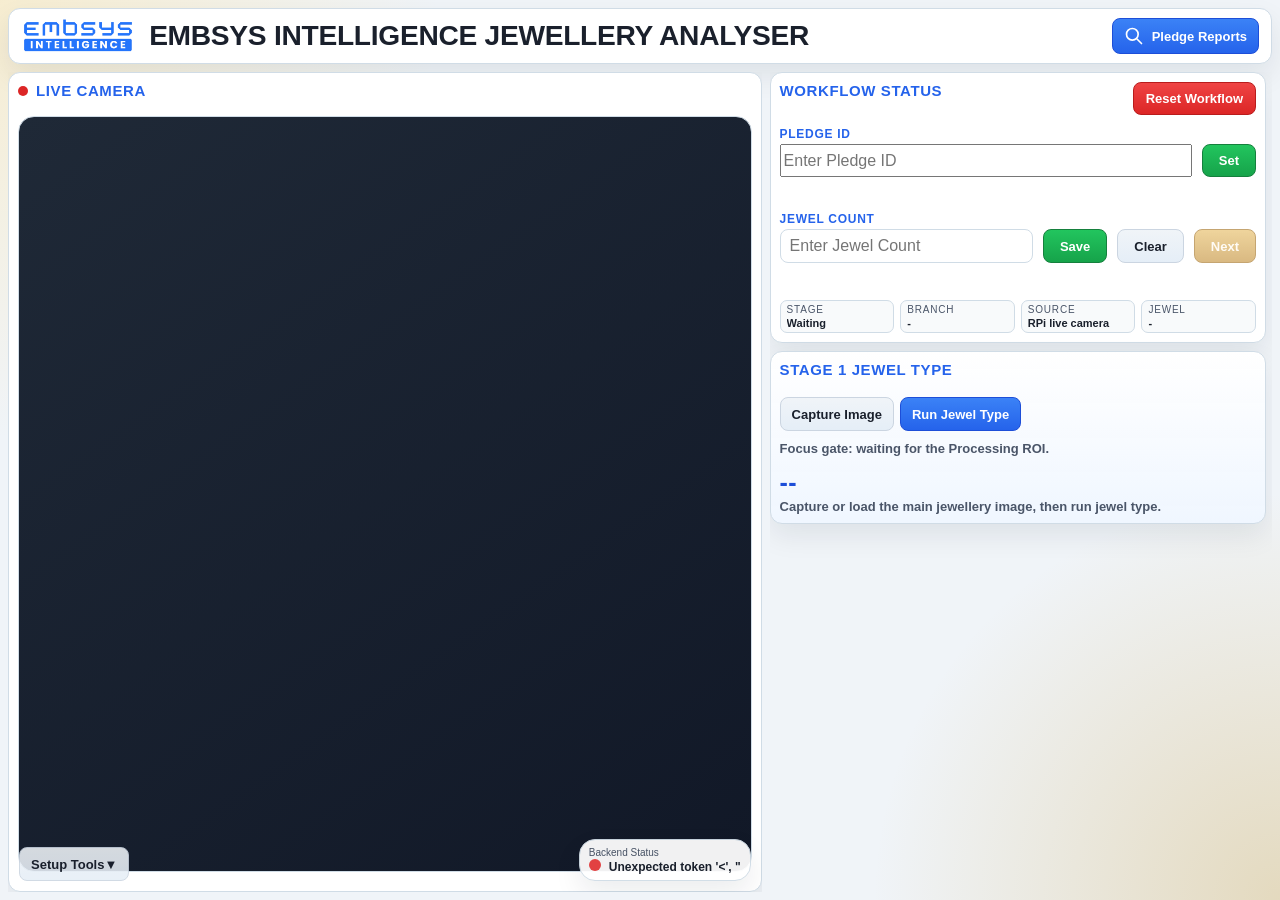
==== webui/main.html @ 36f6fb4f "Tassel Mobilenetv3" ====
<!doctype html>
<html lang="en">

<head>
  <meta charset="utf-8" />
  <meta name="viewport" content="width=device-width, initial-scale=1" />
  <title>Integrated Jewellery Workflow</title>
  <style>
    :root {
      --bg: #f0f4f8;
      --panel: #ffffff;
      --panel-strong: #f8fafb;
      --border: #d0dce6;
      --text: #1a202c;
      --muted: #4a5568;
      --accent: #2563eb;
      --accent-dark: #1d4ed8;
      --gold: #c18b2f;
      --gold-soft: #f6e4b8;
      --danger: #dc2626;
      --success: #16a34a;
      --shadow: 0 12px 28px rgba(15, 23, 42, 0.08);
      --video-bg: linear-gradient(145deg, #1f2937, #111827);
    }

    * {
      box-sizing: border-box;
    }

    body {
      margin: 0;
      font-family: "Segoe UI", Tahoma, sans-serif;
      background:
        radial-gradient(circle at top left, rgba(255, 228, 160, 0.45), transparent 28%),
        radial-gradient(circle at bottom right, rgba(205, 168, 83, 0.35), transparent 26%),
        var(--bg);
      color: var(--text);
    }

    /* Enhanced UI styles for better user experience */
    .card {
      transition: all 0.3s ease;
      box-shadow: var(--shadow);
    }

    .card:hover {
      transform: translateY(-2px);
      box-shadow: 0 16px 32px rgba(15, 23, 42, 0.12);
    }

    .btn {
      transition: all 0.2s ease;
      position: relative;
      overflow: hidden;
    }

    .btn:hover:not(:disabled) {
      transform: translateY(-1px);
      box-shadow: 0 4px 8px rgba(0, 0, 0, 0.2);
    }

    .btn:active:not(:disabled) {
      transform: translateY(0);
    }

    .btn:disabled {
      opacity: 0.6;
      cursor: not-allowed;
    }

    .status-indicator {
      display: inline-block;
      width: 12px;
      height: 12px;
      border-radius: 50%;
      margin-right: 8px;
    }

    .status-success {
      background-color: #10b981;
    }

    .status-error {
      background-color: #ef4444;
    }

    .status-warning {
      background-color: #f59e0b;
    }

    .status-info {
      background-color: #2563eb;
    }

    .loading-overlay {
      position: fixed;
      top: 0;
      left: 0;
      width: 100%;
      height: 100%;
      background: rgba(0, 0, 0, 0.7);
      display: flex;
      flex-direction: column;
      justify-content: center;
      align-items: center;
      z-index: 1000;
      color: white;
    }

    .loading-spinner {
      width: 50px;
      height: 50px;
      border: 5px solid #f3f3f3;
      border-top: 5px solid #2563eb;
      border-radius: 50%;
      animation: spin 1s linear infinite;
      margin-bottom: 20px;
    }

    @keyframes spin {
      0% {
        transform: rotate(0deg);
      }

      100% {
        transform: rotate(360deg);
      }
    }

    .loading-text {
      font-size: 18px;
      font-weight: bold;
    }

    .status-message {
      padding: 8px 12px;
      border-radius: 8px;
      margin: 8px 0;
      font-weight: 600;
    }

    .status-success-bg {
      background-color: #f0fdf4;
      border: 1px solid #16a34a;
      color: #166534;
    }

    .status-error-bg {
      background-color: #fef2f2;
      border: 1px solid #ef4444;
      color: #dc2626;
    }

    .status-warning-bg {
      background-color: #fffbeb;
      border: 1px solid #f59e0b;
      color: #c2410c;
    }

    .wrap {
      height: 100vh;
      overflow: hidden;
      display: grid;
      grid-template-rows: auto 1fr;
      gap: 12px;
      padding: 16px;
    }

    .header {
      display: flex;
      align-items: center;
      gap: 14px;
      padding: 16px 18px;
      border: 1px solid var(--border);
      border-radius: 18px;
      background: var(--panel);
      box-shadow: var(--shadow);
    }

    .logoImage {
      height: 58px;
      object-fit: contain;
    }

    .title h1 {
      margin: 0;
      font-size: 40px;
      line-height: 1;
      letter-spacing: -0.01em;
      text-transform: uppercase;
      font-weight: 900;
    }

    .title .sub {
      margin-top: 4px;
      color: var(--muted);
      font-size: 14px;
    }

    .main {
      min-height: 0;
      overflow: hidden;
      display: grid;
      gap: 12px;
      grid-template-columns: minmax(0, 1.15fr) minmax(370px, 0.95fr);
    }

    .card {
      background: var(--panel);
      border: 1px solid var(--border);
      border-radius: 18px;
      box-shadow: var(--shadow);
      padding: 14px;
    }

    .card h2,
    .card h3 {
      margin: 0 0 12px 0;
      font-size: 18px;
      letter-spacing: 0.04em;
      text-transform: uppercase;
      color: var(--accent);
    }

    .leftColumn {
      min-height: 0;
      overflow-y: auto;
      overflow-x: hidden;
      display: flex;
      flex-direction: column;
      gap: 12px;
    }

    .leftColumn::-webkit-scrollbar {
      width: 6px;
    }

    .leftColumn::-webkit-scrollbar-thumb {
      background: var(--accent);
      border-radius: 999px;
    }

    .previewCard {
      flex: 1;
      display: flex;
      flex-direction: column;
      gap: 10px;
      min-height: 0;
      position: relative;
    }

    /* Setup Tools slides over the live camera preview instead of pushing/squishing it. */
    .setupDrawer {
      position: absolute;
      left: 0;
      right: 0;
      bottom: 52px;
      margin-top: 0 !important;
      max-height: calc(100% - 60px);
      overflow-y: auto;
      z-index: 20;
      box-shadow: 0 -12px 28px rgba(15, 23, 42, 0.28);
      transition: transform 0.25s ease, opacity 0.2s ease;
      transform: translateY(0);
      opacity: 1;
      pointer-events: auto;
    }

    .setupDrawer.setupDrawerClosed {
      transform: translateY(16px);
      opacity: 0;
      pointer-events: none;
    }

    @media (prefers-reduced-motion: reduce) {
      .setupDrawer { transition: none; }
    }

    .previewToolbar,
    .toolRow,
    .actionRow,
    .buttonRow,
    .statusRow {
      display: flex;
      gap: 10px;
      flex-wrap: wrap;
      align-items: center;
    }

    .canvasWrap {
      flex: 1;
      min-height: 300px;
      display: grid;
      border-radius: 16px;
      overflow: hidden;
      border: 1px solid var(--border);
      background: var(--video-bg);
      position: relative;
    }

    #previewCanvas {
      width: 100%;
      height: 100%;
      display: block;
      background: transparent;
      cursor: crosshair;
      object-fit: contain;
    }

    .tiny {
      font-size: 12px;
      color: var(--muted);
      line-height: 1.35;
    }

    input,
    select,
    button {
      font: inherit;
    }

    input[type="file"] {
      max-width: 100%;
    }

    .field {
      display: grid;
      gap: 6px;
      min-width: 0;
    }

    .field label {
      font-size: 12px;
      font-weight: 700;
      text-transform: uppercase;
      letter-spacing: 0.06em;
      color: var(--muted);
    }

    input[type="number"],
    select {
      width: 100%;
      padding: 10px 12px;
      border: 1px solid var(--border);
      border-radius: 12px;
      background: var(--panel);
    }

    .twoCol,
    .threeCol {
      display: grid;
      gap: 12px;
    }

    .twoCol {
      grid-template-columns: 1fr 1fr;
    }

    .threeCol {
      grid-template-columns: 1fr 1fr 1fr;
    }

    .btn {
      border: 1px solid var(--accent-dark);
      background: linear-gradient(180deg, #3b82f6, var(--accent));
      color: #ffffff;
      padding: 11px 15px;
      border-radius: 12px;
      cursor: pointer;
      font-size: 15px;
      font-weight: 700;
      min-height: 46px;
    }

    .btn:hover {
      filter: brightness(1.04);
    }

    .btn.secondary {
      background: linear-gradient(180deg, #f0f4f8, #e5eef7);
      border-color: #cbd5e1;
      color: var(--text);
    }

    .btn.success {
      background: linear-gradient(180deg, #22c55e, #16a34a);
      border-color: #15803d;
    }

    .btn.danger {
      background: linear-gradient(180deg, #ef4444, #dc2626);
      border-color: #b91c1c;
    }

    .btn.gold {
      background: linear-gradient(180deg, #e5b95c, #c18b2f);
      border-color: #9f6a13;
      color: #fffaf0;
    }

    .btn.prev {
      background: linear-gradient(180deg, #64748b, #475569);
      border-color: #334155;
      color: #ffffff;
    }

    .btn:disabled {
      opacity: 0.58;
      cursor: not-allowed;
      filter: none;
    }

    .modePill {
      display: inline-flex;
      align-items: center;
      gap: 8px;
      border-radius: 999px;
      padding: 8px 12px;
      background: #eff6ff;
      border: 1px solid #bfdbfe;
      font-weight: 700;
      color: var(--accent-dark);
    }

    .rightColumn {
      min-height: 0;
      overflow-y: auto;
      overflow-x: hidden;
      padding-right: 6px;
      display: grid;
      gap: 12px;
      align-content: start;
    }

    .rightColumn::-webkit-scrollbar {
      width: 6px;
    }

    .rightColumn::-webkit-scrollbar-thumb {
      background: var(--accent);
      border-radius: 999px;
    }

    .heroValue {
      font-size: 38px;
      line-height: 1;
      font-weight: 800;
      color: var(--accent-dark);
      letter-spacing: 0.01em;
      word-break: break-word;
    }

    .heroSub {
      margin-top: 8px;
      font-size: 15px;
      font-weight: 700;
      color: var(--muted);
    }

    .summaryGrid {
      display: grid;
      gap: 6px;
      grid-template-columns: 1fr 1fr;
    }

    .statBox {
      border: 1px solid var(--border);
      border-radius: 12px;
      background: var(--panel-strong);
      padding: 6px 10px;
    }

    .statBox .k {
      display: block;
      font-size: 10px;
      text-transform: uppercase;
      letter-spacing: 0.08em;
      color: var(--muted);
      margin-bottom: 2px;
    }

    .statBox .v {
      display: block;
      font-size: 16px;
      font-weight: 800;
      word-break: break-word;
    }

    .artifactStrip {
      display: grid;
      gap: 14px;
      grid-template-columns: repeat(auto-fit, minmax(220px, 1fr));
    }

    .artifactFigure {
      margin: 0;
      overflow: hidden;
      border: 1px solid var(--border);
      border-radius: 14px;
      background: #fff;
      box-shadow: 0 8px 20px rgba(15, 23, 42, 0.08);
    }

    .artifactImage {
      width: 100%;
      height: min(46vh, 420px);
      display: block;
      object-fit: contain;
      background: #f8fafc;
    }

    .artifactCaption {
      padding: 9px 12px;
      border-top: 1px solid var(--border);
      color: var(--muted);
      font-size: 12px;
      font-weight: 700;
      text-transform: capitalize;
    }

    .artifactNav {
      display: flex;
      align-items: center;
      justify-content: center;
      gap: 10px;
      padding: 6px 10px;
      border-top: 1px solid var(--border);
      background: var(--panel-strong);
    }

    .artifactNavBtn {
      min-height: 0;
      width: 30px;
      height: 30px;
      padding: 0;
      border-radius: 999px;
      font-size: 16px;
      line-height: 1;
      display: inline-flex;
      align-items: center;
      justify-content: center;
    }

    .artifactNavCount {
      font-size: 12px;
      font-weight: 700;
      color: var(--muted);
      min-width: 42px;
      text-align: center;
    }

    .weightFields {
      margin-top: 14px;
      padding: 12px;
      border: 1px solid #bfdbfe;
      border-radius: 14px;
      background: #eff6ff;
    }

    .scoreTable {
      width: 100%;
      border-collapse: collapse;
      margin-top: 8px;
      font-size: 13px;
    }

    .scoreTable th,
    .scoreTable td {
      border-bottom: 1px solid #e2e8f0;
      padding: 8px 6px;
      text-align: left;
    }

    .scoreTable th {
      color: var(--muted);
      text-transform: uppercase;
      letter-spacing: 0.06em;
      font-size: 11px;
    }

    .hidden {
      display: none !important;
    }

    .stageCard {
      border: 1px solid var(--border);
      border-radius: 18px;
      padding: 14px;
      background:
        linear-gradient(180deg, rgba(255, 255, 255, 0.98), rgba(239, 246, 255, 0.96)),
        var(--panel-strong);
    }

    .stageHead {
      display: flex;
      align-items: baseline;
      justify-content: space-between;
      gap: 10px;
      margin-bottom: 12px;
    }

    .stageTag {
      display: inline-flex;
      align-items: center;
      justify-content: center;
      min-width: 58px;
      padding: 5px 10px;
      border-radius: 999px;
      background: linear-gradient(180deg, #e5b95c, #c18b2f);
      color: #ffffff;
      font-size: 12px;
      font-weight: 800;
      letter-spacing: 0.03em;
      text-transform: uppercase;
    }

    .stageNote {
      padding: 12px 14px;
      border-radius: 14px;
      background: #fff9eb;
      border: 1px solid #f2d59c;
      font-size: 13px;
      color: #7a5716;
      line-height: 1.35;
    }

    .lineList {
      margin: 0;
      padding-left: 18px;
      display: grid;
      gap: 8px;
    }

    .footerBar {
      min-height: 54px;
      padding: 12px 14px;
      border-radius: 16px;
      border: 1px solid var(--border);
      background: var(--panel);
      box-shadow: var(--shadow);
      display: flex;
      align-items: center;
      justify-content: space-between;
      gap: 12px;
      flex-wrap: wrap;
    }

    .statusValue {
      font-weight: 700;
      font-size: 15px;
    }

    @media (max-width: 1180px) {
      .wrap {
        height: auto;
        overflow: auto;
      }

      .main {
        grid-template-columns: 1fr;
        overflow: visible;
      }

      .twoCol,
      .threeCol,
      .summaryGrid {
        grid-template-columns: 1fr;
      }
    }

    /* Compact operator view: one clear active step, with service tools tucked away. */
    @keyframes nextActionPulse {
      0%, 100% { box-shadow: 0 0 0 0 rgba(245, 158, 11, .72); transform: scale(1); }
      50% { box-shadow: 0 0 0 7px rgba(245, 158, 11, 0); transform: scale(1.035); }
    }
    @keyframes livePulse { 50% { opacity: .25; } }
    .next-action {
      animation: nextActionPulse 1s ease-in-out infinite !important;
      outline: 3px solid #f59e0b;
      outline-offset: 2px;
    }
    .liveHeading { display:flex; align-items:center; gap:8px; }
    .liveDot { width:10px; height:10px; border-radius:50%; background:#dc2626; animation:livePulse 1s infinite; }
    .wrap { gap: 8px; padding: 8px; }
    .header { padding: 8px 12px; border-radius: 12px; }
    .logoImage { height: 38px; }
    .title h1 { font-size: clamp(20px, 2.2vw, 30px); }
    .main { gap: 8px; grid-template-columns: minmax(0, 1.2fr) minmax(360px, .8fr); }
    .card, .stageCard { padding: 9px; border-radius: 12px; }
    .card:hover { transform: none; }
    .card h2, .card h3 { margin-bottom: 7px; font-size: 15px; }
    .btn { min-height: 34px; padding: 7px 11px; border-radius: 8px; font-size: 13px; }
    .field { gap: 3px; }
    input[type="number"], select { padding: 7px 9px; border-radius: 8px; }
    .rightColumn, .leftColumn { gap: 8px; scrollbar-width: none; }
    .rightColumn::-webkit-scrollbar, .leftColumn::-webkit-scrollbar { display:none; }
    .heroValue { font-size: 25px; }
    .heroSub { margin-top: 4px; font-size: 13px; }
    .summaryGrid { grid-template-columns: repeat(4, 1fr); }
    .statBox { padding: 3px 6px; border-radius: 7px; }
    .statBox .v { font-size: 11px; white-space:nowrap; overflow:hidden; text-overflow:ellipsis; }
    .artifactStrip { gap: 7px; grid-template-columns: repeat(auto-fit, minmax(130px, 1fr)); }
    .artifactImage { height: min(40vh, 340px); }
    .artifactNav { padding: 4px 8px; gap: 8px; }
    .artifactNavBtn { width: 26px; height: 26px; font-size: 14px; }
    .artifactNavCount { font-size: 11px; min-width: 34px; }
    .artifactCaption { padding: 5px 7px; font-size: 10px; }
    .footerBar { position:absolute; right:10px; bottom:10px; z-index:10; min-height:0; max-width:220px; padding:6px 9px; opacity:.94; pointer-events:none; }
    .footerBar > div:nth-child(2) { display:none; }
    .footerBar .statusValue { font-size:12px; }
    .footerBar .tiny { font-size:10px; }
    #btnToggleAdvancedTools { width:auto !important; position:absolute; left:10px; bottom:10px; z-index:5; opacity:.88; }
    .previewCard { position:relative; }
    #previewHint, #stageProgressFlow, .scoreTable, #purityAudioProbabilities { display:none !important; }
    .purityAudioCard { padding:8px; }
    .purityAudioMeta { font-size:11px; }
    .buttonRow, .actionRow, .toolRow { gap:6px; }
    #btnDimensionPrev, #btnSidePrev, #btnSegmentationPrev, #btnMainStonePrev, #btnPurityPrev, #btnFinalPrev { display:none; }
    @media (prefers-reduced-motion: reduce) {
      .next-action { animation:none !important; }
      .liveDot { animation:none; }
    }
  </style>
</head>

<body>
  <div class="wrap">
    <div class="header" style="justify-content: space-between;">
      <div style="display: flex; align-items: center; gap: 14px;">
        <img src="/webui/embsys_logo.png" alt="Embsys Logo" class="logoImage" />
        <div class="title">
          <h1>Embsys Intelligence Jewellery Analyser</h1>
        </div>
      </div>
      <div>
        <a href="/report" target="_blank" style="text-decoration: none;">
          <button class="btn accent" style="display: flex; align-items: center; gap: 8px;">
            <svg width="20" height="20" fill="none" stroke="currentColor" stroke-width="2" stroke-linecap="round" stroke-linejoin="round" viewBox="0 0 24 24"><path d="M21 21l-6-6m2-5a7 7 0 11-14 0 7 7 0 0114 0z"></path></svg>
            Pledge Reports
          </button>
        </a>
      </div>
    </div>

    <div class="main">
      <div class="leftColumn">
        <div class="card previewCard">
          <h2 class="liveHeading"><span class="liveDot" aria-hidden="true"></span>LIVE CAMERA</h2>



          <div class="canvasWrap">
            <img id="hiddenLiveImage" class="hidden" alt="RPi live camera frame" />
            <canvas id="previewCanvas"></canvas>
          </div>

          <div class="footerBar">
            <div>
              <div class="tiny">Backend Status</div>
              <div id="statusValue" class="statusValue">Ready.</div>
            </div>
            <div>
              <div class="tiny">Drawing Hint</div>
              <div id="drawStatus" class="statusValue">No active drawing mode.</div>
            </div>
          </div>

          <div class="toolRow">
            <button id="btnToggleAdvancedTools" class="btn secondary"
              style="width: 100%; display: flex; justify-content: space-between; align-items: center;">
              <span>Setup Tools</span>
              <span id="advancedToolsIcon">▼</span>
            </button>
          </div>
          <div id="advancedToolsContainer" class="toolRow setupDrawer setupDrawerClosed"
            style="padding: 12px; border: 1px solid var(--border); border-radius: 12px; background: var(--panel-strong); flex-direction: column; align-items: stretch;">
            <div class="tiny" style="margin-bottom: 8px; color: var(--muted); line-height: 1.4;">
              Live camera, ROI-based capture, jewel type, dimension, jewellery analysis, hand removal, and stone detection in one staged dashboard.
            </div>
            <div style="display: grid; grid-template-columns: minmax(260px, 1fr) minmax(260px, 1fr); gap: 12px; width: 100%; margin-bottom: 12px; padding-bottom: 12px; border-bottom: 1px solid var(--border);">
              <div class="field">
                <label for="ttsOutputSelect">TTS Audio Output</label>
                <select id="ttsOutputSelect"></select>
              </div>
              <div class="field">
                <label for="ttsOutputStatus">Speaker Status</label>
                <div id="ttsOutputStatus" class="heroSub">Checking speaker...</div>
              </div>
            </div>
            <div class="hidden" aria-hidden="true" style="display: grid; grid-template-columns: repeat(auto-fit, minmax(180px, 1fr)); gap: 12px; width: 100%; align-items: end; margin-bottom: 12px; padding-bottom: 12px; border-bottom: 1px solid var(--border);">
              <div class="field">
                <label for="audioOkThreshold">Audio OK confidence <span id="audioOkThresholdValue">90%</span></label>
                <input id="audioOkThreshold" type="range" min="0.50" max="0.99" step="0.01" value="0.90" />
              </div>
              <div class="field">
                <label for="audioOkThresholdNumber">Threshold</label>
                <input id="audioOkThresholdNumber" type="number" min="0.50" max="0.99" step="0.01" value="0.90" />
              </div>
              <button id="btnApplyAudioThreshold" class="btn secondary">Apply Audio Threshold</button>
              <div id="audioOkThresholdStatus" class="tiny" style="grid-column: 1 / -1; color: var(--muted);">Audio OK threshold: 90%.</div>
            </div>
            <div style="display: flex; gap: 10px; flex-wrap: wrap; align-items: center; margin-bottom: 12px; padding-bottom: 12px; border-bottom: 1px solid rgba(255,255,255,0.05);">
              <div class="field" style="min-width: 260px; flex: 1 1 260px;">
                <label for="fileMainImage">Load Jewel Image For Testing</label>
                <input id="fileMainImage" type="file" accept="image/*" />
              </div>
              <span id="previewModePill" class="modePill">Preview: RPi Live Camera</span>
              <span id="annotationModePill" class="modePill">Draw Mode: None</span>
            </div>
            <div style="display: flex; gap: 10px; flex-wrap: wrap;">
              <button id="btnCaptureFrame" class="btn">Capture Frame</button>
              <button id="btnUseLiveNow" class="btn gold">Use Current Live Frame</button>
              <button id="btnDrawProcessingRoi" class="btn secondary">Draw Processing ROI</button>
              <button id="btnDrawArucoRoi" class="btn secondary">Draw ArUco ROI</button>
              <button id="btnDrawWeightRoi" class="btn secondary">Draw Weight Scale ROI</button>
              <button id="btnClearWeightRoi" class="btn secondary">Clear Weight Scale ROI</button>
              <button id="btnDrawScaleLine" class="btn secondary hidden">Draw Calibration Line</button>
              <button id="btnDrawPendantBox" class="btn secondary hidden">Draw Pendant Box</button>
              <button id="btnDrawTasselBox" class="btn secondary hidden">Draw Tassel Box</button>
              <button id="btnShowSourceView" class="btn secondary">Show Source View</button>
              <button id="btnClearCurrentDraw" class="btn secondary">Clear Current Draw</button>
              <button id="btnClearRois" class="btn secondary">Clear ROIs</button>
            </div>
            <div style="margin-top: 14px; padding-top: 14px; border-top: 1px solid var(--border);">
              <div style="font-weight: 800; color: var(--accent); margin-bottom: 4px;">Captured Jewel Preview</div>
              <div class="tiny" style="color: var(--muted); margin-bottom: 10px;">
                These controls affect only the still-image preview. Stone analysis uses neutral color normalization and is not changed by preview saturation.
              </div>
              <div style="display: grid; grid-template-columns: repeat(3, minmax(160px, 1fr)); gap: 12px;">
                <div class="field">
                  <label for="stoneSaturation">Preview saturation <span id="stoneSaturationValue">1.00x</span></label>
                  <input id="stoneSaturation" type="range" min="0.50" max="2.50" step="0.05" value="1.00" disabled />
                </div>
                <div class="field">
                  <label for="stoneContrast">Contrast <span id="stoneContrastValue">1.05x</span></label>
                  <input id="stoneContrast" type="range" min="0.70" max="1.60" step="0.05" value="1.05" disabled />
                </div>
                <div class="field">
                  <label for="stoneBrightness">Brightness <span id="stoneBrightnessValue">0</span></label>
                  <input id="stoneBrightness" type="range" min="-60" max="60" step="2" value="0" disabled />
                </div>
              </div>
              <div style="font-weight: 800; color: var(--accent); margin: 14px 0 8px;">Selective Stone Color Recovery</div>
              <div style="display: grid; grid-template-columns: repeat(3, minmax(180px, 1fr)); gap: 12px;">
                <div class="field">
                  <label for="stoneColorBoost">Color detection boost <span id="stoneColorBoostValue">1.00x</span></label>
                  <input id="stoneColorBoost" type="range" min="1.00" max="2.50" step="0.05" value="1.00" />
                </div>
                <div class="field">
                  <label for="greenRecovery">Green recovery <span id="greenRecoveryValue">1.15x</span></label>
                  <input id="greenRecovery" type="range" min="1.00" max="1.50" step="0.05" value="1.15" />
                </div>
                <div class="field">
                  <label for="darkGreenRecovery">Dark-green recovery <span id="darkGreenRecoveryValue">1.20x</span></label>
                  <input id="darkGreenRecovery" type="range" min="1.00" max="1.60" step="0.05" value="1.20" />
                </div>
              </div>
              <div style="display: flex; gap: 10px; flex-wrap: wrap; align-items: center; margin-top: 12px;">
                <label style="display: flex; gap: 8px; align-items: center; font-weight: 800; color: var(--text);">
                  <input id="stoneSuperResolution" type="checkbox" />
                  Real-ESRGAN x2 stone SR
                </label>
                <span id="stoneSuperResolutionStatus" class="tiny" style="color:var(--muted);">Stone SR off.</span>
              </div>
              <div style="display: flex; gap: 10px; flex-wrap: wrap; align-items: center; margin-top: 12px;">
                <button id="btnSetStoneBackground" class="btn secondary" disabled>Set Background From Click</button>
                <button id="btnClearStoneBackground" class="btn secondary">Clear Background Calibration</button>
                <span id="stoneBackgroundStatus" class="tiny" style="color: var(--muted);">Background not calibrated.</span>
              </div>
              <div style="font-weight: 800; color: var(--accent); margin: 16px 0 8px;">Human Feedback: Learn a Missed Stone</div>
              <div class="tiny" style="color: var(--muted); margin-bottom: 10px; line-height: 1.45;">
                Choose the expected color, name the sample, then click the center of a missed stone in the captured preview.
                Its normalized HSV/LAB range is saved and reused in future detections.
              </div>
              <div style="display: grid; grid-template-columns: repeat(3, minmax(180px, 1fr)); gap: 12px;">
                <div class="field">
                  <label for="learnStoneColor">Expected color</label>
                  <select id="learnStoneColor">
                    <option>Red</option>
                    <option>Orange</option>
                    <option>Yellow/Gold</option>
                    <option>Green</option>
                    <option>Blue</option>
                    <option>Purple/Violet</option>
                    <option>Pink</option>
                    <option>Black</option>
                    <option>White/Colorless</option>
                    <option value="Multicolor/Color-changing">Multicolor / Mixed Appearance</option>
                  </select>
                </div>
                <div class="field">
                  <label for="learnStoneLabel">Representation label</label>
                  <input id="learnStoneLabel" type="text" maxlength="80" placeholder="Example: Tiny dark red ruby" />
                </div>
                <div class="field">
                  <label for="learnStoneRadius">Sample radius (px)</label>
                  <input id="learnStoneRadius" type="number" min="4" max="24" step="1" value="8" />
                </div>
              </div>
              <div style="display:flex; gap:10px; flex-wrap:wrap; align-items:center; margin-top:12px;">
                <button id="btnLearnStoneColor" class="btn secondary" disabled>Click Missed Stone to Learn</button>
                <button id="btnClearLearnedStoneColors" class="btn secondary">Clear Learned Stone Colors</button>
                <span id="learnedStoneStatus" class="tiny" style="color:var(--muted);">No learned stone colors.</span>
              </div>
            </div>
            <div style="margin-top: 14px; padding-top: 14px; border-top: 1px solid var(--border);">
              <div style="font-weight: 800; color: var(--accent); margin-bottom: 8px;">Camera & Millimetre Calibration</div>
              <div style="display: grid; grid-template-columns: repeat(3, minmax(150px, 1fr)); gap: 12px;">
                <div class="field">
                  <label for="setupMarkerId">AprilTag ID</label>
                  <input id="setupMarkerId" type="number" min="0" step="1" value="1" />
                </div>
                <div class="field">
                  <label for="setupMarkerSide">Printed marker side (mm)</label>
                  <input id="setupMarkerSide" type="number" min="0.1" step="0.1" value="20" />
                </div>
                <div class="field">
                  <label for="cameraToBed">Camera to test bed (mm)</label>
                  <input id="cameraToBed" type="number" min="1" step="1" value="500" />
                </div>
                <div class="field">
                  <label for="nominalStoneHeight">Nominal stone height (mm)</label>
                  <input id="nominalStoneHeight" type="number" min="0" step="0.1" value="0" />
                </div>
                <div class="field">
                  <label for="cameraCalibrationFile">ChArUco calibration JSON</label>
                  <input id="cameraCalibrationFile" type="file" accept=".json,application/json" />
                </div>
                <div class="field">
                  <label>Lens calibration</label>
                  <div id="cameraCalibrationStatus" class="tiny">Not loaded.</div>
                </div>
              </div>
              <label style="display:flex; align-items:center; gap:8px; margin-top:12px;">
                <input id="fourMarkerEnabled" type="checkbox" />
                Use four-marker top-down rectification
              </label>
              <div class="tiny" style="color:var(--muted); margin-top:8px; line-height:1.5;">
                Place four different AprilTags around the jewel so all four are visible in the full captured frame.
                Enter their IDs in clockwise order: top-left, top-right, bottom-right, bottom-left.
                Measure center-to-center width between the left/right tag centers and center-to-center height between the top/bottom tag centers.
                When enabled, capture the full marker layout; Processing and ArUco ROIs are ignored because the image is automatically undistorted, warped to a top-down rectangle, and calibrated in mm.
              </div>
              <div style="display: grid; grid-template-columns: repeat(3, minmax(150px, 1fr)); gap: 12px; margin-top: 10px;">
                <div class="field">
                  <label for="fourMarkerIds">IDs TL,TR,BR,BL</label>
                  <input id="fourMarkerIds" type="text" value="0,1,2,3" />
                </div>
                <div class="field">
                  <label for="markerCenterWidth">Center width (mm)</label>
                  <input id="markerCenterWidth" type="number" min="0" step="0.1" value="0" />
                </div>
                <div class="field">
                  <label for="markerCenterHeight">Center height (mm)</label>
                  <input id="markerCenterHeight" type="number" min="0" step="0.1" value="0" />
                </div>
              </div>
              <button id="btnSaveCalibrationSetup" class="btn secondary" style="margin-top:12px;">Save Calibration Setup</button>
            </div>
          </div>

          <div class="tiny" id="previewHint" style="margin-top: 10px;">
            Draw the blue Processing ROI to limit the full workflow area. Draw the green ArUco ROI over the base marker
            so calibration and ignore masking use the correct region.
          </div>
        </div>
      </div>

      <div class="rightColumn">
        <div class="card">
          <div style="display: flex; justify-content: space-between; align-items: flex-start; margin-bottom: 12px;">
            <h2 style="margin-bottom: 0;">Workflow Status</h2>
            <button id="btnResetUi" class="btn danger"
              style="padding: 8px 12px; min-height: unset; font-size: 13px;">Reset Workflow</button>
          </div>
          
          <div class="field" style="margin-bottom: 12px;">
            <label for="inputPledgeId" style="color: var(--accent);">Pledge ID</label>
            <div style="display: flex; gap: 10px;">
              <input id="inputPledgeId" type="text" placeholder="Enter Pledge ID" style="flex: 1;" />
              <button id="btnSetPledge" class="btn success" style="min-height: unset; padding: 8px 16px;">Set</button>
            </div>
            <div id="pledgeStatus" class="tiny" style="font-weight: bold; color: var(--success); height: 16px; margin-top: 4px;"></div>
          </div>

          <div id="jewelCountSetup" class="field" style="margin-bottom: 14px;">
            <label for="inputJewelCount" style="color: var(--accent);">Jewel Count</label>
            <div style="display: flex; gap: 10px; flex-wrap: wrap;">
              <input id="inputJewelCount" type="number" min="1" step="1" placeholder="Enter Jewel Count" style="flex: 1 1 180px;" />
              <button id="btnSaveJewelCount" class="btn success" style="min-height: unset; padding: 8px 16px;">Save</button>
              <button id="btnClearJewelCount" class="btn secondary" style="min-height: unset; padding: 8px 16px;">Clear</button>
              <button id="btnPledgeSetupNext" class="btn gold" style="min-height: unset; padding: 8px 16px;" disabled>Next</button>
            </div>
            <div id="jewelCountStatus" class="tiny" style="font-weight: bold; color: var(--muted); min-height: 16px; margin-top: 4px;"></div>
          </div>

          <div class="summaryGrid">
            <div class="statBox"><span class="k">Stage</span><span id="workflowStage" class="v">Waiting</span></div>
            <div class="statBox"><span class="k">Branch</span><span id="workflowBranch" class="v">-</span></div>
            <div class="statBox"><span class="k">Source</span><span id="workflowSource" class="v">RPi live camera</span>
            </div>
            <div class="statBox"><span class="k">Jewel</span><span id="workflowSize" class="v">-</span></div>
          </div>
        </div>

        <div id="stageProgressFlow" class="hidden"
          style="margin-bottom: 12px; display: flex; align-items: center; justify-content: center; gap: 8px; flex-wrap: wrap;">
        </div>

        <div id="classificationPanel" class="card stageCard">
          <div class="stageHead">
            <h3>STAGE 1 JEWEL TYPE</h3>
          </div>
          <div class="buttonRow">
            <button id="btnCaptureMainImage" class="btn secondary">Capture Image</button>
            <button id="btnRunClassification" class="btn">Run Jewel Type</button>
          </div>
          <div class="heroSub" id="classificationFocusStatus" style="margin-top: 10px;">Focus gate: waiting for the Processing ROI.</div>
          <div class="heroValue" id="classificationValue" style="margin-top: 14px;">--</div>
          <div class="heroSub" id="classificationSub">Capture or load the main jewellery image, then run jewel type.
          </div>

          <div id="classificationActions" class="hidden" style="margin-top: 14px;">
            <div class="buttonRow">
              <button id="btnClassYes" class="btn success">Yes, Correct</button>
              <button id="btnClassNo" class="btn danger">No, Override</button>
              <button id="btnClassificationNext" class="btn gold" disabled>Next</button>
            </div>
            <div id="overrideArea" class="twoCol hidden" style="margin-top: 12px;">
              <div class="field">
                <label for="overrideClassSelect">Correct Jewel Type</label>
                <select id="overrideClassSelect"></select>
              </div>
              <div class="field">
                <label>&nbsp;</label>
                <button id="btnApplyOverride" class="btn">Use Selected Jewel Type</button>
              </div>
            </div>
          </div>

          <table class="scoreTable hidden" id="classificationTable">
            <thead>
              <tr>
                <th>Jewel Type</th>
              </tr>
            </thead>
            <tbody id="classificationTableBody"></tbody>
          </table>
        </div>

        <div id="weightPanel" class="card stageCard hidden">
          <div class="stageHead">
            <h3>STAGE 2 JEWEL WEIGHT EXTRACTION</h3>
          </div>
          <div class="heroSub" style="font-weight: 800; color: var(--accent);">
            Place the weight scale inside the guide box region.
          </div>
          <div class="field" style="margin-top: 12px;">
            <label for="appraiserStoneWeight">Appraiser Stone Weight (g, optional)</label>
            <input id="appraiserStoneWeight" type="number" min="0.0001" step="0.0001" placeholder="Optional appraiser estimate" />
          </div>
          <div class="buttonRow" style="margin-top: 12px;">
            <button id="btnWeightPrev" class="btn secondary">Previous</button>
            <button id="btnCaptureWeight" class="btn">Capture Weight</button>
            <button id="btnRetakeWeight" class="btn secondary" disabled>Retake</button>
            <button id="btnSkipWeight" class="btn secondary">Skip Stage</button>
            <button id="btnWeightNext" class="btn gold" disabled>Next</button>
          </div>
          <div class="heroValue" id="weightValue" style="margin-top: 14px;">--</div>
          <div class="heroSub" id="weightSub">The Weight Scale ROI is a placement guide; OCR reads the Processing ROI.</div>
          <div id="weightArtifacts" class="artifactStrip" style="margin-top: 12px;"></div>
        </div>

        <div id="dimensionPanel" class="card stageCard hidden">
          <div class="stageHead">
            <h3>STAGE 3 DIMENSION</h3>
          </div>

          <div class="twoCol" style="margin-top: 12px;">
            <div class="field">
              <label for="calibrationMethod">Calibration Method</label>
              <select id="calibrationMethod">
                <option value="aruco">ArUco Marker</option>
                <option value="line">Manual Line</option>
              </select>
            </div>
            <div class="field">
              <label for="arucoDict">ArUco Dictionary</label>
              <select id="arucoDict"></select>
            </div>
          </div>

          <div id="arucoFields" class="twoCol" style="margin-top: 12px;">
            <div class="field">
              <label for="markerLength">Marker Length (mm)</label>
              <input id="markerLength" type="number" min="0.1" step="0.1" value="20" />
            </div>
            <div class="field">
              <label for="markerBreadth">Marker Breadth (mm)</label>
              <input id="markerBreadth" type="number" min="0.1" step="0.1" value="20" />
            </div>
          </div>

          <div id="lineFields" class="twoCol hidden" style="margin-top: 12px;">
            <div class="field">
              <label for="knownDistance">Known Distance (mm)</label>
              <input id="knownDistance" type="number" min="0.1" step="0.1" value="10" />
            </div>
            <div class="field">
              <label>&nbsp;</label>
              <button id="btnEnableScaleLine" class="btn secondary">Enable Line Drawing</button>
            </div>
          </div>

          <div id="manualScaleFields" class="hidden">
            <input id="manualScale" type="hidden" value="0.085" />
          </div>

          <div class="buttonRow" style="margin-top: 12px;">
            <button id="btnDimensionPrev" class="btn prev">Previous</button>
            <button id="btnRunDimension" class="btn">Start Measurement</button>
            <button id="btnSkipDimension" class="btn secondary">Skip Stage</button>
            <button id="btnDimensionNext" class="btn gold" disabled>Next</button>
          </div>

          <div class="heroValue" id="dimensionValue" style="margin-top: 14px;">--</div>
          <div class="heroSub" id="dimensionSub">Run OD/ID measurement after actual weight is captured.</div>
          <div id="dimensionArtifacts" class="artifactStrip" style="margin-top: 12px;"></div>
        </div>

        <div id="sidePanel" class="card stageCard hidden">
          <div class="stageHead">
            <h3>STAGE 4 STONE DETECTION</h3>
          </div>

          <div class="field" style="margin-top: 12px;">
            <label for="sideStoneSettingProfile">Stone Setting Type</label>
            <select id="sideStoneSettingProfile">
              <option value="front_only_shallow">Half cut / front-only stones</option>
              <option value="open_back_faceted">Full cut / open-back stones</option>
              <option value="unknown">Unknown — visible area only</option>
            </select>
          </div>

          <div class="buttonRow" style="margin-top: 12px;">
            <button id="btnCaptureSideLive" class="btn secondary">Capture Side Image</button>
          </div>
          <div class="field" style="margin-top: 12px;">
            <label for="fileSideImage">Upload Side Image</label>
            <input id="fileSideImage" type="file" accept="image/*" />
          </div>
          <div class="buttonRow" style="margin-top: 12px;">
            <button id="btnSidePrev" class="btn prev">Previous</button>
            <button id="btnRunSidePipeline" class="btn">Start Stone Analysis</button>
            <button id="btnSkipSide" class="btn secondary">Skip Stage</button>
            <button id="btnShowFinalFromSide" class="btn gold" disabled>Acid Test</button>
          </div>

          <div class="heroValue" id="sideStoneValue" style="margin-top: 14px;">--</div>
          <div class="heroSub" id="sideStoneSub">Awaiting side image.</div>

          <table class="scoreTable hidden" id="sideStoneTable" style="margin-top: 14px;">
            <thead>
              <tr>
                <th>Color</th>
                <th>Detection</th>
              </tr>
            </thead>
            <tbody id="sideStoneTableBody"></tbody>
          </table>

          <div id="sideArtifacts" class="artifactStrip" style="margin-top: 12px;"></div>
        </div>

        <div id="segmentationPanel" class="card stageCard hidden">
          <div class="stageHead">
            <h3>STAGE 3 JEWELLERY ANALYSIS</h3>
          </div>

          <div class="buttonRow" style="margin-top: 12px;">
            <button id="btnRunSegmentation" class="btn">Start Jewellery Analysis</button>
            <button id="btnNoPendant" class="btn secondary hidden" disabled>No Pendant</button>
            <button id="btnNoTassel" class="btn secondary hidden" disabled>No Tassel</button>
          </div>
          <div class="buttonRow hidden" style="margin-top: 12px;">
            <button id="btnStartPendantCorrection" class="btn secondary" disabled>Draw Correct Pendant</button>
            <button id="btnApplyPendantCorrection" class="btn secondary" disabled>Apply Pendant Box</button>
            <button id="btnStartTasselCorrection" class="btn secondary" disabled>Draw Correct Tassel</button>
            <button id="btnApplyTasselCorrection" class="btn secondary" disabled>Apply Tassel Box</button>
          </div>
          <div class="buttonRow" style="margin-top: 12px;">
            <button id="btnSegmentationPrev" class="btn prev">Previous</button>
            <button id="btnSkipSegmentation" class="btn secondary">Skip Stage</button>
            <button id="btnSegmentationNext" class="btn gold" disabled>Next</button>
          </div>

          <div class="heroValue" id="segmentationValue" style="margin-top: 14px;">--</div>
          <div class="heroSub" id="segmentationSub">Start jewellery analysis after actual weight is captured.</div>
          <div id="segmentationArtifacts" class="artifactStrip" style="margin-top: 12px;"></div>
        </div>

        <div id="mainStonePanel" class="card stageCard hidden">
          <div class="stageHead">
            <h3 id="mainStoneTitle">STAGE 3 STONE DETECTION</h3>
          </div>

          <div class="field" style="margin-top: 12px;">
            <label for="mainStoneSettingProfile">Stone Setting Type</label>
            <select id="mainStoneSettingProfile">
              <option value="front_only_shallow">Half cut / front-only stones</option>
              <option value="open_back_faceted">Full cut / open-back stones</option>
              <option value="unknown">Unknown — visible area only</option>
            </select>
          </div>

          <div class="buttonRow" style="margin-top: 12px;">
            <button id="btnRunMainStoneDetection" class="btn">Start Stone Analysis</button>
            <button id="btnSkipMainStone" class="btn secondary">Skip Stage</button>
            <button id="btnShowFinalFromMain" class="btn gold" disabled>Acid Test</button>
          </div>
          <div class="buttonRow" style="margin-top: 12px;">
            <button id="btnMainStonePrev" class="btn prev">Previous</button>
          </div>

          <div class="heroValue" id="mainStoneValue" style="margin-top: 14px;">--</div>
          <div class="heroSub" id="mainStoneSub">Run stone detection for the confirmed workflow branch.</div>

          <table class="scoreTable hidden" id="mainStoneTable" style="margin-top: 14px;">
            <thead>
              <tr>
                <th>Color</th>
                <th>Detection</th>
              </tr>
            </thead>
            <tbody id="mainStoneTableBody"></tbody>
          </table>

          <div id="mainStoneArtifacts" class="artifactStrip" style="margin-top: 12px;"></div>
        </div>

        <div id="purityPanel" class="card stageCard hidden">
          <div class="stageHead">
            <h3 id="purityTitle">STAGE 4 ACID TEST</h3>
          </div>

          <div class="grid twoCols" style="margin-top: 12px;">
            <div class="field">
              <label for="purityMicSelect">Microphone</label>
              <select id="purityMicSelect"></select>
            </div>
            <div class="field">
              <label for="purityAudioStatus">Microphone Status</label>
              <div id="purityAudioStatus" class="heroSub">Waiting for microphone selection.</div>
            </div>
          </div>
          <div id="purityMicWarning" class="hidden" style="margin-top: 10px; padding: 10px 12px; border: 1px solid #ef4444; border-radius: 8px; background: #fef2f2; color: #b91c1c; font-weight: 800;">
            Audio sensor not connected.
          </div>

          <div class="buttonRow" style="margin-top: 12px;">
            <button id="btnRefreshPurityAudio" class="btn secondary">Refresh Mics</button>
            <button id="btnStartPurityTest" class="btn">Start Acid Test</button>
            <button id="btnSkipPurityTest" class="btn secondary">Skip Acid Test</button>
            <button id="btnStopPurityTest" class="btn secondary" disabled>Stop</button>
          </div>
          <div class="buttonRow" style="margin-top: 12px;">
            <button id="btnPurityPrev" class="btn prev">Previous</button>
            <button id="btnNextJewelFromPurity" class="btn success hidden">Next Jewel</button>
            <button id="btnShowFinalFromPurity" class="btn gold" disabled>Capture Jewel Count</button>
          </div>

          <div class="heroValue" id="purityValue" style="margin-top: 14px;">--</div>
          <div class="heroSub" id="puritySub">Start or skip the acid test after stone detection completes.</div>

          <div id="purityAudioLive" class="purityAudioLive" style="margin-top: 14px;">
            <div class="purityAudioHead">
              <span>Live Audio Prediction</span>
              <span id="purityAudioDecision" class="purityAudioDecision">Waiting</span>
            </div>
            <div id="purityAudioLabel" class="purityAudioLabel">Waiting...</div>
            <div id="purityAudioMeta" class="purityAudioMeta">No rubbing audio prediction yet.</div>
            <div id="purityAudioProbabilities" class="purityAudioProbabilities"></div>
          </div>

          <div id="purityProgress" class="purityProgress" style="margin-top: 14px;"></div>
          <div id="purityArtifacts" class="artifactStrip" style="margin-top: 12px;"></div>
        </div>

        <div id="finalPanel" class="card stageCard hidden">
          <div class="stageHead">
            <h3 id="finalTitle">PLEDGE CLOSURE</h3>
          </div>
          <div class="heroValue" id="finalHeadline">--</div>
          <ol id="finalLines" class="lineList" style="margin-top: 12px;"></ol>
          <div id="finalArtifacts" class="artifactStrip" style="margin-top: 12px;"></div>
          <div id="pledgeClosurePanel" class="hidden" style="margin-top: 16px; display: grid; gap: 14px;">
            <div style="padding: 14px; border: 1px solid var(--border); border-radius: 12px; background: var(--panel-strong);">
              <div class="stageHead">
                <h3>CAPTURE JEWEL COUNT</h3>
              </div>
              <div class="buttonRow" style="margin-top: 10px;">
                <button id="btnCaptureFinalJewelCount" class="btn">Capture Jewel Count</button>
                <button id="btnSkipFinalCount" class="btn secondary">Skip Count Capture</button>
              </div>
              <div class="heroValue" id="countCaptureValue" style="margin-top: 10px;">--</div>
              <div class="heroSub" id="countCaptureSub">Place all jewels on the test bed and capture the final count.</div>
              <div id="countCaptureArtifacts" class="artifactStrip" style="margin-top: 12px;"></div>
            </div>

            <div style="padding: 14px; border: 1px solid var(--border); border-radius: 12px; background: var(--panel-strong);">
              <div class="stageHead">
                <h3>PACKET SEALING</h3>
              </div>
              <div class="buttonRow" style="margin-top: 10px;">
                <button id="btnOpenPacketSealing" class="btn secondary">Packet Sealing</button>
              </div>
              <div id="packetSealingControls" class="buttonRow hidden" style="margin-top: 10px;">
                <button id="btnStartPacketSealing" class="btn">Start Recording</button>
                <button id="btnStopPacketSealing" class="btn secondary" disabled>Stop</button>
                <button id="btnSkipPacketSealing" class="btn secondary">Skip Video</button>
              </div>
              <div class="heroValue" id="packetSealingValue" style="margin-top: 10px;">--</div>
              <div class="heroSub" id="packetSealingSub">Record the appraiser placing all jewels into the packet and sealing it.</div>
              <div id="stripingControls" class="buttonRow hidden" style="margin-top: 10px;">
                <button id="btnStripingHandClear" class="btn" disabled>Hand Clear - Verify Removal</button>
                <button id="btnRestartStriping" class="btn secondary">Restart Strip Check</button>
                <button id="btnSkipStriping" class="btn secondary">Skip Strip Check</button>
              </div>
              <div class="heroValue" id="stripingValue" style="margin-top: 10px;">--</div>
              <div class="heroSub" id="stripingSub">Strip check starts after the packet is rectangular.</div>
              <div id="stripingArtifacts" class="artifactStrip" style="margin-top: 12px;"></div>
              <a id="packetVideoLink" class="btn secondary hidden" style="margin-top: 12px; text-decoration: none; width: fit-content;" download>Download Sealing Video</a>
            </div>
          </div>
          <div class="buttonRow" style="margin-top: 12px;">
            <button id="btnFinalPrev" class="btn prev">Previous</button>
            <button id="btnNextJewelFromFinal" class="btn success hidden">Next Jewel</button>
            <button id="btnGeneratePdf" class="btn gold">Download PDF Report</button>
          </div>
        </div>
      </div>
    </div>

    <!-- Loading overlay for better user feedback -->
    <div id="loadingOverlay" class="loading-overlay hidden">
      <div class="loading-spinner"></div>
      <div class="loading-text">Processing...</div>
    </div>
  </div>

  <!-- Loading spinner styles -->
  <style>
    .loading-overlay {
      position: fixed;
      top: 0;
      left: 0;
      width: 100%;
      height: 100%;
      background: rgba(0, 0, 0, 0.7);
      display: flex;
      flex-direction: column;
      justify-content: center;
      align-items: center;
      z-index: 1000;
      color: white;
    }

    .loading-spinner {
      width: 50px;
      height: 50px;
      border: 5px solid #f3f3f3;
      border-top: 5px solid #2563eb;
      border-radius: 50%;
      animation: spin 1s linear infinite;
      margin-bottom: 20px;
    }

    @keyframes spin {
      0% {
        transform: rotate(0deg);
      }

      100% {
        transform: rotate(360deg);
      }
    }

    .loading-text {
      font-size: 18px;
      font-weight: bold;
    }

    .btn:disabled {
      opacity: 0.6;
      cursor: not-allowed;
    }

    .btn:hover:not(:disabled) {
      transform: translateY(-1px);
      box-shadow: 0 4px 8px rgba(0, 0, 0, 0.2);
    }

    .status-indicator {
      display: inline-block;
      width: 12px;
      height: 12px;
      border-radius: 50%;
      margin-right: 8px;
    }

    .status-success {
      background-color: #10b981;
    }

    .status-error {
      background-color: #ef4444;
    }

    .status-warning {
      background-color: #f59e0b;
    }

    .purityProgress {
      display: grid;
      gap: 10px;
    }

    .purityProgressRow {
      padding: 10px 12px;
      border: 1px solid rgba(148, 163, 184, 0.25);
      border-radius: 12px;
      background: rgba(15, 23, 42, 0.32);
    }

    .purityProgressHead {
      display: flex;
      justify-content: space-between;
      gap: 10px;
      font-size: 13px;
      font-weight: 700;
      color: #e2e8f0;
    }

    .purityProgressBar {
      height: 8px;
      border-radius: 999px;
      overflow: hidden;
      background: rgba(148, 163, 184, 0.18);
      margin-top: 8px;
    }

    .purityProgressFill {
      height: 100%;
      border-radius: 999px;
      transition: width 0.2s ease;
    }

    .purityTone-done,
    .purityTone-success {
      background: linear-gradient(90deg, #16a34a, #22c55e);
    }

    .purityTone-warn {
      background: linear-gradient(90deg, #d97706, #f59e0b);
    }

    .purityTone-danger,
    .purityTone-locked {
      background: linear-gradient(90deg, #b91c1c, #ef4444);
    }

    .purityTone-idle {
      background: linear-gradient(90deg, #475569, #64748b);
    }

    .purityAudioLive {
      padding: 10px 12px;
      border: 1px solid rgba(148, 163, 184, 0.25);
      border-radius: 8px;
      background: rgba(15, 23, 42, 0.28);
    }

    .purityAudioHead,
    .purityAudioProbRow {
      display: flex;
      align-items: center;
      justify-content: space-between;
      gap: 10px;
    }

    .purityAudioHead {
      color: #cbd5e1;
      font-size: 12px;
      font-weight: 700;
      text-transform: uppercase;
    }

    .purityAudioDecision {
      min-width: 54px;
      padding: 3px 8px;
      border-radius: 999px;
      text-align: center;
      color: #e2e8f0;
      background: rgba(100, 116, 139, 0.35);
    }

    .purityAudioDecision.ok {
      color: #dcfce7;
      background: rgba(22, 163, 74, 0.38);
    }

    .purityAudioDecision.nok {
      color: #fee2e2;
      background: rgba(185, 28, 28, 0.38);
    }

    .purityAudioLabel {
      margin-top: 8px;
      color: #f8fafc;
      font-size: 18px;
      font-weight: 800;
      word-break: break-word;
    }

    .purityAudioMeta {
      margin-top: 4px;
      color: #94a3b8;
      font-size: 12px;
      line-height: 1.35;
    }

    .purityAudioProbabilities {
      display: grid;
      gap: 6px;
      margin-top: 10px;
    }

    .purityAudioProbRow {
      color: #cbd5e1;
      font-size: 12px;
    }

    .purityAudioProbName {
      min-width: 132px;
      max-width: 48%;
      overflow: hidden;
      text-overflow: ellipsis;
      white-space: nowrap;
    }

    .purityAudioProbTrack {
      flex: 1;
      height: 7px;
      border-radius: 999px;
      overflow: hidden;
      background: rgba(148, 163, 184, 0.16);
    }

    .purityAudioProbFill {
      height: 100%;
      border-radius: 999px;
      background: linear-gradient(90deg, #0891b2, #22c55e);
      transition: width 0.2s ease;
    }

    .purityAudioProbValue {
      width: 48px;
      text-align: right;
      color: #e2e8f0;
      font-variant-numeric: tabular-nums;
    }
  </style>

  <script>
    const refs = {
      hiddenLiveImage: document.getElementById("hiddenLiveImage"),
      previewCanvas: document.getElementById("previewCanvas"),
      fileMainImage: document.getElementById("fileMainImage"),
      fileSideImage: document.getElementById("fileSideImage"),
      btnCaptureFrame: document.getElementById("btnCaptureFrame"),
      btnCaptureMainImage: document.getElementById("btnCaptureMainImage"),
      classificationFocusStatus: document.getElementById("classificationFocusStatus"),
      btnUseLiveNow: document.getElementById("btnUseLiveNow"),
      btnResetUi: document.getElementById("btnResetUi"),
      btnDrawProcessingRoi: document.getElementById("btnDrawProcessingRoi"),
      btnDrawArucoRoi: document.getElementById("btnDrawArucoRoi"),
      btnDrawWeightRoi: document.getElementById("btnDrawWeightRoi"),
      btnClearWeightRoi: document.getElementById("btnClearWeightRoi"),
      btnDrawScaleLine: document.getElementById("btnDrawScaleLine"),
      btnDrawPendantBox: document.getElementById("btnDrawPendantBox"),
      btnDrawTasselBox: document.getElementById("btnDrawTasselBox"),
      btnShowSourceView: document.getElementById("btnShowSourceView"),
      btnClearCurrentDraw: document.getElementById("btnClearCurrentDraw"),
      btnClearRois: document.getElementById("btnClearRois"),
      stoneSaturation: document.getElementById("stoneSaturation"),
      stoneSaturationValue: document.getElementById("stoneSaturationValue"),
      stoneContrast: document.getElementById("stoneContrast"),
      stoneContrastValue: document.getElementById("stoneContrastValue"),
      stoneBrightness: document.getElementById("stoneBrightness"),
      stoneBrightnessValue: document.getElementById("stoneBrightnessValue"),
      stoneColorBoost: document.getElementById("stoneColorBoost"),
      stoneColorBoostValue: document.getElementById("stoneColorBoostValue"),
      greenRecovery: document.getElementById("greenRecovery"),
      greenRecoveryValue: document.getElementById("greenRecoveryValue"),
      darkGreenRecovery: document.getElementById("darkGreenRecovery"),
      darkGreenRecoveryValue: document.getElementById("darkGreenRecoveryValue"),
      stoneSuperResolution: document.getElementById("stoneSuperResolution"),
      stoneSuperResolutionStatus: document.getElementById("stoneSuperResolutionStatus"),
      btnSetStoneBackground: document.getElementById("btnSetStoneBackground"),
      btnClearStoneBackground: document.getElementById("btnClearStoneBackground"),
      stoneBackgroundStatus: document.getElementById("stoneBackgroundStatus"),
      learnStoneColor: document.getElementById("learnStoneColor"),
      learnStoneLabel: document.getElementById("learnStoneLabel"),
      learnStoneRadius: document.getElementById("learnStoneRadius"),
      btnLearnStoneColor: document.getElementById("btnLearnStoneColor"),
      btnClearLearnedStoneColors: document.getElementById("btnClearLearnedStoneColors"),
      learnedStoneStatus: document.getElementById("learnedStoneStatus"),
      ttsOutputSelect: document.getElementById("ttsOutputSelect"),
      ttsOutputStatus: document.getElementById("ttsOutputStatus"),
      audioOkThreshold: document.getElementById("audioOkThreshold"),
      audioOkThresholdValue: document.getElementById("audioOkThresholdValue"),
      audioOkThresholdNumber: document.getElementById("audioOkThresholdNumber"),
      btnApplyAudioThreshold: document.getElementById("btnApplyAudioThreshold"),
      audioOkThresholdStatus: document.getElementById("audioOkThresholdStatus"),
      setupMarkerId: document.getElementById("setupMarkerId"),
      setupMarkerSide: document.getElementById("setupMarkerSide"),
      cameraToBed: document.getElementById("cameraToBed"),
      nominalStoneHeight: document.getElementById("nominalStoneHeight"),
      cameraCalibrationFile: document.getElementById("cameraCalibrationFile"),
      cameraCalibrationStatus: document.getElementById("cameraCalibrationStatus"),
      fourMarkerEnabled: document.getElementById("fourMarkerEnabled"),
      fourMarkerIds: document.getElementById("fourMarkerIds"),
      markerCenterWidth: document.getElementById("markerCenterWidth"),
      markerCenterHeight: document.getElementById("markerCenterHeight"),
      btnSaveCalibrationSetup: document.getElementById("btnSaveCalibrationSetup"),
      previewModePill: document.getElementById("previewModePill"),
      annotationModePill: document.getElementById("annotationModePill"),
      previewHint: document.getElementById("previewHint"),
      workflowStage: document.getElementById("workflowStage"),
      workflowBranch: document.getElementById("workflowBranch"),
      workflowSource: document.getElementById("workflowSource"),
      workflowSize: document.getElementById("workflowSize"),
      btnRunClassification: document.getElementById("btnRunClassification"),
      appraiserStoneWeight: document.getElementById("appraiserStoneWeight"),
      classificationValue: document.getElementById("classificationValue"),
      classificationSub: document.getElementById("classificationSub"),
      classificationActions: document.getElementById("classificationActions"),
      btnClassYes: document.getElementById("btnClassYes"),
      btnClassNo: document.getElementById("btnClassNo"),
      btnClassificationNext: document.getElementById("btnClassificationNext"),
      overrideArea: document.getElementById("overrideArea"),
      overrideClassSelect: document.getElementById("overrideClassSelect"),
      btnApplyOverride: document.getElementById("btnApplyOverride"),
      classificationTable: document.getElementById("classificationTable"),
      classificationTableBody: document.getElementById("classificationTableBody"),
      classificationPanel: document.getElementById("classificationPanel"),
      weightPanel: document.getElementById("weightPanel"),
      btnCaptureWeight: document.getElementById("btnCaptureWeight"),
      btnRetakeWeight: document.getElementById("btnRetakeWeight"),
      btnSkipWeight: document.getElementById("btnSkipWeight"),
      btnWeightPrev: document.getElementById("btnWeightPrev"),
      btnWeightNext: document.getElementById("btnWeightNext"),
      weightValue: document.getElementById("weightValue"),
      weightSub: document.getElementById("weightSub"),
      weightArtifacts: document.getElementById("weightArtifacts"),
      dimensionPanel: document.getElementById("dimensionPanel"),
      calibrationMethod: document.getElementById("calibrationMethod"),
      arucoDict: document.getElementById("arucoDict"),
      markerLength: document.getElementById("markerLength"),
      markerBreadth: document.getElementById("markerBreadth"),
      knownDistance: document.getElementById("knownDistance"),
      manualScale: document.getElementById("manualScale"),
      arucoFields: document.getElementById("arucoFields"),
      lineFields: document.getElementById("lineFields"),
      manualScaleFields: document.getElementById("manualScaleFields"),
      btnEnableScaleLine: document.getElementById("btnEnableScaleLine"),
      btnRunDimension: document.getElementById("btnRunDimension"),
      btnDimensionNext: document.getElementById("btnDimensionNext"),
      btnDimensionPrev: document.getElementById("btnDimensionPrev"),
      btnSkipDimension: document.getElementById("btnSkipDimension"),
      dimensionValue: document.getElementById("dimensionValue"),
      dimensionSub: document.getElementById("dimensionSub"),
      dimensionArtifacts: document.getElementById("dimensionArtifacts"),
      sidePanel: document.getElementById("sidePanel"),
      sideStoneSettingProfile: document.getElementById("sideStoneSettingProfile"),
      btnCaptureSideLive: document.getElementById("btnCaptureSideLive"),
      btnRunSidePipeline: document.getElementById("btnRunSidePipeline"),
      btnShowFinalFromSide: document.getElementById("btnShowFinalFromSide"),
      btnSidePrev: document.getElementById("btnSidePrev"),
      btnSkipSide: document.getElementById("btnSkipSide"),
      sideStoneValue: document.getElementById("sideStoneValue"),
      sideStoneSub: document.getElementById("sideStoneSub"),
      sideStoneTable: document.getElementById("sideStoneTable"),
      sideStoneTableBody: document.getElementById("sideStoneTableBody"),
      sideArtifacts: document.getElementById("sideArtifacts"),
      segmentationPanel: document.getElementById("segmentationPanel"),
      btnRunSegmentation: document.getElementById("btnRunSegmentation"),
      btnNoPendant: document.getElementById("btnNoPendant"),
      btnNoTassel: document.getElementById("btnNoTassel"),
      btnStartPendantCorrection: document.getElementById("btnStartPendantCorrection"),
      btnApplyPendantCorrection: document.getElementById("btnApplyPendantCorrection"),
      btnStartTasselCorrection: document.getElementById("btnStartTasselCorrection"),
      btnApplyTasselCorrection: document.getElementById("btnApplyTasselCorrection"),
      btnSegmentationNext: document.getElementById("btnSegmentationNext"),
      btnSegmentationPrev: document.getElementById("btnSegmentationPrev"),
      btnSkipSegmentation: document.getElementById("btnSkipSegmentation"),
      segmentationValue: document.getElementById("segmentationValue"),
      segmentationSub: document.getElementById("segmentationSub"),
      segmentationArtifacts: document.getElementById("segmentationArtifacts"),
      mainStonePanel: document.getElementById("mainStonePanel"),
      mainStoneTitle: document.getElementById("mainStoneTitle"),
      mainStoneTag: document.getElementById("mainStoneTag"),
      mainStoneSettingProfile: document.getElementById("mainStoneSettingProfile"),
      btnRunMainStoneDetection: document.getElementById("btnRunMainStoneDetection"),
      btnShowFinalFromMain: document.getElementById("btnShowFinalFromMain"),
      btnMainStonePrev: document.getElementById("btnMainStonePrev"),
      btnSkipMainStone: document.getElementById("btnSkipMainStone"),
      mainStoneValue: document.getElementById("mainStoneValue"),
      mainStoneSub: document.getElementById("mainStoneSub"),
      mainStoneTable: document.getElementById("mainStoneTable"),
      mainStoneTableBody: document.getElementById("mainStoneTableBody"),
      mainStoneArtifacts: document.getElementById("mainStoneArtifacts"),
      purityPanel: document.getElementById("purityPanel"),
      purityTitle: document.getElementById("purityTitle"),
      purityTag: document.getElementById("purityTag"),
      purityMicSelect: document.getElementById("purityMicSelect"),
      purityAudioStatus: document.getElementById("purityAudioStatus"),
      purityMicWarning: document.getElementById("purityMicWarning"),
      purityAudioLive: document.getElementById("purityAudioLive"),
      btnRefreshPurityAudio: document.getElementById("btnRefreshPurityAudio"),
      btnStartPurityTest: document.getElementById("btnStartPurityTest"),
      btnStopPurityTest: document.getElementById("btnStopPurityTest"),
      btnSkipPurityTest: document.getElementById("btnSkipPurityTest"),
      btnPurityPrev: document.getElementById("btnPurityPrev"),
      btnNextJewelFromPurity: document.getElementById("btnNextJewelFromPurity"),
      btnShowFinalFromPurity: document.getElementById("btnShowFinalFromPurity"),
      purityValue: document.getElementById("purityValue"),
      puritySub: document.getElementById("puritySub"),
      purityAudioDecision: document.getElementById("purityAudioDecision"),
      purityAudioLabel: document.getElementById("purityAudioLabel"),
      purityAudioMeta: document.getElementById("purityAudioMeta"),
      purityAudioProbabilities: document.getElementById("purityAudioProbabilities"),
      purityProgress: document.getElementById("purityProgress"),
      purityArtifacts: document.getElementById("purityArtifacts"),
      finalPanel: document.getElementById("finalPanel"),
      finalTitle: document.getElementById("finalTitle"),
      finalHeadline: document.getElementById("finalHeadline"),
      finalLines: document.getElementById("finalLines"),
      finalArtifacts: document.getElementById("finalArtifacts"),
      pledgeClosurePanel: document.getElementById("pledgeClosurePanel"),
      btnCaptureFinalJewelCount: document.getElementById("btnCaptureFinalJewelCount"),
      btnSkipFinalCount: document.getElementById("btnSkipFinalCount"),
      countCaptureValue: document.getElementById("countCaptureValue"),
      countCaptureSub: document.getElementById("countCaptureSub"),
      countCaptureArtifacts: document.getElementById("countCaptureArtifacts"),
      btnOpenPacketSealing: document.getElementById("btnOpenPacketSealing"),
      packetSealingControls: document.getElementById("packetSealingControls"),
      btnStartPacketSealing: document.getElementById("btnStartPacketSealing"),
      btnStopPacketSealing: document.getElementById("btnStopPacketSealing"),
      btnSkipPacketSealing: document.getElementById("btnSkipPacketSealing"),
      packetSealingValue: document.getElementById("packetSealingValue"),
      packetSealingSub: document.getElementById("packetSealingSub"),
      stripingControls: document.getElementById("stripingControls"),
      btnStripingHandClear: document.getElementById("btnStripingHandClear"),
      btnRestartStriping: document.getElementById("btnRestartStriping"),
      btnSkipStriping: document.getElementById("btnSkipStriping"),
      stripingValue: document.getElementById("stripingValue"),
      stripingSub: document.getElementById("stripingSub"),
      stripingArtifacts: document.getElementById("stripingArtifacts"),
      packetVideoLink: document.getElementById("packetVideoLink"),
      btnFinalPrev: document.getElementById("btnFinalPrev"),
      btnNextJewelFromFinal: document.getElementById("btnNextJewelFromFinal"),
      btnGeneratePdf: document.getElementById("btnGeneratePdf"),
      statusValue: document.getElementById("statusValue"),
      drawStatus: document.getElementById("drawStatus"),
      inputPledgeId: document.getElementById("inputPledgeId"),
      btnSetPledge: document.getElementById("btnSetPledge"),
      pledgeStatus: document.getElementById("pledgeStatus"),
      inputJewelCount: document.getElementById("inputJewelCount"),
      btnSaveJewelCount: document.getElementById("btnSaveJewelCount"),
      btnClearJewelCount: document.getElementById("btnClearJewelCount"),
      btnPledgeSetupNext: document.getElementById("btnPledgeSetupNext"),
      jewelCountStatus: document.getElementById("jewelCountStatus"),
    };

    const ctx = refs.previewCanvas.getContext("2d");
    const config = {
      class_labels: [],
      aruco_dicts: [],
      stone_settings: {
        color_correction: { saturation: 1.0, contrast: 1.05, brightness: 0 },
        analysis_normalization: { color_boost: 1.0, green_recovery: 1.15, dark_green_recovery: 1.20 },
        background_calibration: null,
        learned_stone_profiles: [],
        stone_super_resolution: { enabled: false, scale: 2, model: "real_esrgan_x2" },
        calibration_config: {},
      },
      audio_settings: {
        ok_confidence_threshold: 0.90,
      },
    };

    let backendState = null;
    let cameraFocusState = {
      ready: false,
      status: "Draw the Processing ROI before capture.",
    };
    let animationHandle = 0;
    let dragging = false;
    let liveFrameInterval = 0;
    let statePollInterval = 0;
    let audioDevicePollInterval = 0;
    let stateMutationVersion = 0;
    let stateMutationsInFlight = 0;
    let initialFlowRestored = false;
    let overrideActive = false;
    let pendingStoneSettingProfile = null;
    let purityMicSelectActive = false;
    let ttsOutputSelectActive = false;
    let stoneSettingsSaveTimer = 0;
    let cameraCalibrationData = null;

    const previewState = {
      drawMode: null,
      context: "source",
      displayRect: null,
      dragStart: null,
      dragCurrent: null,
      main: {
        kind: "live",
        filename: "camera_capture.png",
        dataUrl: null,
        image: new Image(),
        dirty: true,
      },
      side: {
        filename: "side_capture.png",
        dataUrl: null,
        image: new Image(),
        dirty: true,
      },
      segmentationImage: new Image(),
      rois: {
        processing: null,
        aruco: null,
        weight: null,
      },
      cameraRois: {
        processing: null,
        aruco: null,
      },
      linePoints: [],
      correctionBoxes: {
        pendant: null,
        tassel: null,
      },
      backgroundPoint: null,
      learnedStonePoint: null,
    };

    const flow = {
      pledgeSetupComplete: false,
      classificationConfirmed: false,
      classificationNext: false,
      weightNext: false,
      dimensionNext: false,
      segmentationNext: false,
      finalVisible: false,
      packetSealingOpen: false,
      currentStage: "classification",
    };

    const stageOrder = {
      dimension: ["classification", "weight", "dimension", "side", "purity", "final"],
      segmentation: ["classification", "weight", "segmentation", "mainStone", "purity", "final"],
      direct_stone: ["classification", "weight", "mainStone", "purity", "final"],
      none: ["classification", "weight", "final"],
    };

    function getCurrentBranch() {
      return backendState && backendState.branch ? backendState.branch.key : null;
    }

    function pledgeCountSaved() {
      return Boolean(backendState && backendState.pledge_id && backendState.jewel_count_saved);
    }

    function jewelProgressText() {
      if (!backendState || !backendState.jewel_count_saved) return "-";
      const index = backendState.jewel_index || 1;
      const count = backendState.jewel_count || "-";
      const completed = backendState.completed_jewels || 0;
      return `${index} / ${count} (${completed} done)`;
    }

    function getStageOrder() {
      const branch = getCurrentBranch();
      return stageOrder[branch] || stageOrder.direct_stone;
    }

    function getCurrentStageIndex() {
      const order = getStageOrder();
      return order.indexOf(flow.currentStage);
    }

    function stageDisplayName(stageKey) {
      return {
        classification: "Jewel Type",
        weight: "Jewel Weight Extraction",
        dimension: "Dimension",
        side: "Stone Detection",
        segmentation: "Jewellery Analysis",
        mainStone: "Stone Analysis",
        purity: "Acid Test",
        final: "Pledge Closure",
      }[stageKey] || stageKey;
    }

    function skipKeyForUiStage(stageKey) {
      if (stageKey === "weight") return "weight_extraction";
      if (stageKey === "dimension") return "dimension";
      if (stageKey === "side") return "side_stone";
      if (stageKey === "segmentation") return "jewellery_analysis";
      if (stageKey === "mainStone") return "stone_detection";
      if (stageKey === "purity") return "acid_test";
      return null;
    }

    function canGoToStage(stage) {
      const order = getStageOrder();
      const currentIndex = getCurrentStageIndex();
      const targetIndex = order.indexOf(stage);
      return targetIndex !== -1 && targetIndex <= currentIndex + 1;
    }

    function goToStage(stage) {
      if (!canGoToStage(stage)) return;
      flow.currentStage = stage;
      if (STAGE_ARRIVAL_PHRASES[stage]) announce(STAGE_ARRIVAL_PHRASES[stage]);
      renderPanels();
    }

    function goToNextStage() {
      const order = getStageOrder();
      const currentIndex = getCurrentStageIndex();
      if (currentIndex < order.length - 1) {
        goToStage(order[currentIndex + 1]);
      }
    }

    function goToPreviousStage() {
      const order = getStageOrder();
      const currentIndex = getCurrentStageIndex();
      if (currentIndex > 0) {
        goToStage(order[currentIndex - 1]);
      }
    }

    function resetFlow() {
      initialFlowRestored = false;
      flow.pledgeSetupComplete = false;
      flow.classificationConfirmed = false;
      flow.classificationNext = false;
      flow.weightNext = false;
      flow.dimensionNext = false;
      flow.segmentationNext = false;
      flow.finalVisible = false;
      flow.packetSealingOpen = false;
      flow.currentStage = "classification";
      overrideActive = false;
      pendingStoneSettingProfile = null;
    }

    function restorePledgeClosureFromBackend() {
      if (
        !backendState ||
        !backendState.pledge_complete ||
        !(backendState.final && backendState.final.ready)
      ) {
        return false;
      }

      flow.pledgeSetupComplete = Boolean(backendState.jewel_count_saved);
      flow.classificationConfirmed = Boolean(
        backendState.classification && backendState.classification.confirmed
      );
      flow.classificationNext = flow.classificationConfirmed;
      flow.weightNext = Boolean(
        (backendState.weight_extraction || {}).success ||
        (backendState.stage_skips || {}).weight_extraction
      );
      flow.dimensionNext = Boolean(
        (backendState.dimension || {}).done ||
        (backendState.stage_skips || {}).dimension
      );
      flow.segmentationNext = Boolean(
        (backendState.segmentation || {}).done ||
        (backendState.stage_skips || {}).jewellery_analysis
      );
      flow.finalVisible = true;
      flow.packetSealingOpen = Boolean(
        backendState.jewel_count_verification ||
        (backendState.packet_sealing && backendState.packet_sealing.status !== "idle")
      );
      flow.currentStage = "final";
      return true;
    }

    function setStatus(text) {
      const statusElement = document.getElementById('statusValue');
      if (statusElement) {
        setStatusWithIndicator(text, 'info');
      }
    }

    function setDrawStatus(text) {
      refs.drawStatus.textContent = text;
    }

    function isSegmentationContext() {
      return previewState.context === "segmentation" || previewState.context === "segmentation-result";
    }

    function correctionConfig(part) {
      if (part === "tassel") {
        return {
          label: "Tassel Box",
          drawLabel: "correct tassel box",
          color: "#2563eb",
          title: "Tassel",
        };
      }
      return {
        label: "Pendant Box",
        drawLabel: "correct pendant box",
        color: "#dc2626",
        title: "Pendant",
      };
    }

    function currentMainSourceKind() {
      return previewState.main.dataUrl ? previewState.main.kind : "live";
    }

    function liveImageReady() {
      return Boolean(
        refs.hiddenLiveImage &&
        refs.hiddenLiveImage.complete &&
        refs.hiddenLiveImage.naturalWidth > 0 &&
        refs.hiddenLiveImage.naturalHeight > 0
      );
    }

    function activeImageForCanvas() {
      if (isSegmentationContext() && previewState.segmentationImage.src) {
        return { type: "image", image: previewState.segmentationImage, captured: false };
      }
      if (flow.currentStage === "weight" || previewState.context === "weight") {
        if (liveImageReady()) {
          return { type: "image", image: refs.hiddenLiveImage, captured: false };
        }
      }
      if (flow.currentStage === "purity" || (backendState && backendState.purity_test && backendState.purity_test.running)) {
        if (liveImageReady()) {
          return { type: "image", image: refs.hiddenLiveImage, captured: false };
        }
      }
      if (closureLiveFeedActive()) {
        if (liveImageReady()) {
          return { type: "image", image: refs.hiddenLiveImage, captured: false };
        }
      }
      if (flow.currentStage === "side") {
        if (previewState.side.dataUrl && previewState.side.image.src) {
          return { type: "image", image: previewState.side.image, captured: true };
        }
        if (liveImageReady()) {
          return { type: "image", image: refs.hiddenLiveImage, captured: false };
        }
      }
      if (previewState.main.dataUrl && previewState.main.image.src) {
        return { type: "image", image: previewState.main.image, captured: true };
      }
      if (liveImageReady()) {
        return { type: "image", image: refs.hiddenLiveImage, captured: false };
      }
      return null;
    }

    function fitRect(srcWidth, srcHeight, dstWidth, dstHeight) {
      const scale = Math.min(dstWidth / srcWidth, dstHeight / srcHeight);
      const w = srcWidth * scale;
      const h = srcHeight * scale;
      return {
        x: (dstWidth - w) / 2,
        y: (dstHeight - h) / 2,
        w,
        h,
        srcWidth,
        srcHeight,
      };
    }

    function resizeCanvas() {
      const rect = refs.previewCanvas.getBoundingClientRect();
      const dpr = window.devicePixelRatio || 1;
      const width = Math.max(1, Math.round(rect.width * dpr));
      const height = Math.max(1, Math.round(rect.height * dpr));
      if (refs.previewCanvas.width !== width || refs.previewCanvas.height !== height) {
        refs.previewCanvas.width = width;
        refs.previewCanvas.height = height;
      }
      ctx.setTransform(1, 0, 0, 1, 0, 0);
      ctx.scale(dpr, dpr);
    }

    function drawRoundedPlaceholder(message) {
      const rect = refs.previewCanvas.getBoundingClientRect();
      ctx.clearRect(0, 0, rect.width, rect.height);
      ctx.fillStyle = "#111827";
      ctx.fillRect(0, 0, rect.width, rect.height);
      ctx.fillStyle = "rgba(255,255,255,0.88)";
      ctx.font = "700 22px 'Segoe UI'";
      ctx.textAlign = "center";
      ctx.fillText(message, rect.width / 2, rect.height / 2);
    }

    function drawLabel(text, x, y, color) {
      ctx.fillStyle = color;
      ctx.fillRect(x, Math.max(0, y - 24), 170, 24);
      ctx.fillStyle = "#ffffff";
      ctx.font = "700 13px 'Segoe UI'";
      ctx.textAlign = "left";
      ctx.fillText(text, x + 8, Math.max(16, y - 8));
    }

    function drawRectOverlay(rect, color, label) {
      if (!rect || !previewState.displayRect) return;
      const { x, y, w, h } = imageRectToCanvasRect(rect);
      ctx.strokeStyle = color;
      ctx.lineWidth = 3;
      ctx.strokeRect(x, y, w, h);
      if (label) drawLabel(label, x, y, color);
    }

    function drawPolygonOverlay(points, fillColor, strokeColor) {
      if (!Array.isArray(points) || points.length < 3 || !previewState.displayRect) return;
      const canvasPoints = points.map(imagePointToCanvasPoint).filter(Boolean);
      if (canvasPoints.length < 3) return;
      ctx.save();
      ctx.beginPath();
      ctx.moveTo(canvasPoints[0].x, canvasPoints[0].y);
      canvasPoints.slice(1).forEach((point) => ctx.lineTo(point.x, point.y));
      ctx.closePath();
      ctx.fillStyle = fillColor;
      ctx.fill();
      ctx.strokeStyle = strokeColor;
      ctx.lineWidth = 3;
      ctx.stroke();
      ctx.restore();
    }

    function drawPacketStripingOverlay() {
      const packet = backendState && backendState.packet_sealing;
      const striping = packet && packet.striping;
      const overlay = striping && striping.overlay;
      if (!packet || !packet.recording || !overlay) return;

      const bag = overlay.bag;
      if (bag) {
        drawPolygonOverlay(bag.contour, "rgba(50, 220, 50, 0.20)", "#32dc32");
        const rectangularity = Number(overlay.rectangularity || 0).toFixed(2);
        const bagConfidence = overlay.bag_confidence == null
          ? ""
          : ` C ${Number(overlay.bag_confidence).toFixed(3)}`;
        drawRectOverlay(bag.rect, "#32dc32", `Packet${bagConfidence} R ${rectangularity}`);
      }

      const strip = overlay.strip;
      if (strip) {
        drawPolygonOverlay(strip.contour, "rgba(255, 140, 0, 0.28)", "#ff8c00");
        const stripConfidence = overlay.strip_confidence == null
          ? ""
          : ` C ${Number(overlay.strip_confidence).toFixed(3)}`;
        drawRectOverlay(strip.rect, "#ff8c00", `Packet Strip${stripConfidence}`);
      }
    }

    function drawLineOverlay(points, color, label) {
      if (!Array.isArray(points) || points.length === 0 || !previewState.displayRect) return;
      const p1 = imagePointToCanvasPoint(points[0]);
      if (!p1) return;
      ctx.fillStyle = color;
      ctx.beginPath();
      ctx.arc(p1.x, p1.y, 6, 0, Math.PI * 2);
      ctx.fill();
      if (points.length === 2) {
        const p2 = imagePointToCanvasPoint(points[1]);
        ctx.beginPath();
        ctx.moveTo(p1.x, p1.y);
        ctx.lineTo(p2.x, p2.y);
        ctx.strokeStyle = color;
        ctx.lineWidth = 3;
        ctx.stroke();
        ctx.beginPath();
        ctx.arc(p2.x, p2.y, 6, 0, Math.PI * 2);
        ctx.fill();
        drawLabel(label, Math.min(p1.x, p2.x), Math.min(p1.y, p2.y), color);
      } else {
        drawLabel(label, p1.x, p1.y, color);
      }
    }

    function imageRectToCanvasRect(rect) {
      const d = previewState.displayRect;
      const scaleX = d.w / d.srcWidth;
      const scaleY = d.h / d.srcHeight;
      return {
        x: d.x + rect.x * scaleX,
        y: d.y + rect.y * scaleY,
        w: rect.w * scaleX,
        h: rect.h * scaleY,
      };
    }

    function imagePointToCanvasPoint(point) {
      const d = previewState.displayRect;
      if (!d) return null;
      return {
        x: d.x + point.x * (d.w / d.srcWidth),
        y: d.y + point.y * (d.h / d.srcHeight),
      };
    }

    function eventToImagePoint(event) {
      const display = previewState.displayRect;
      if (!display) return null;
      const rect = refs.previewCanvas.getBoundingClientRect();
      const localX = event.clientX - rect.left;
      const localY = event.clientY - rect.top;
      if (
        localX < display.x ||
        localY < display.y ||
        localX > display.x + display.w ||
        localY > display.y + display.h
      ) {
        return null;
      }
      const relX = (localX - display.x) / display.w;
      const relY = (localY - display.y) / display.h;
      return {
        x: Math.max(0, Math.min(display.srcWidth, Math.round(relX * display.srcWidth))),
        y: Math.max(0, Math.min(display.srcHeight, Math.round(relY * display.srcHeight))),
      };
    }

    function normalizeDraggedRect(start, end) {
      if (!start || !end) return null;
      const x0 = Math.min(start.x, end.x);
      const y0 = Math.min(start.y, end.y);
      const x1 = Math.max(start.x, end.x);
      const y1 = Math.max(start.y, end.y);
      if (x1 - x0 < 4 || y1 - y0 < 4) return null;
      return { x: x0, y: y0, w: x1 - x0, h: y1 - y0 };
    }

    function currentColorCorrection() {
      return {
        saturation: Number(refs.stoneSaturation.value),
        contrast: Number(refs.stoneContrast.value),
        brightness: Number(refs.stoneBrightness.value),
      };
    }

    function currentAnalysisNormalization() {
      return {
        white_balance: true,
        clahe_clip_limit: 1.8,
        shadow_gamma: 0.92,
        color_boost: Number(refs.stoneColorBoost.value),
        green_recovery: Number(refs.greenRecovery.value),
        dark_green_recovery: Number(refs.darkGreenRecovery.value),
      };
    }

    function currentStoneSuperResolution() {
      return {
        enabled: Boolean(refs.stoneSuperResolution.checked),
        scale: 2,
        model: "real_esrgan_x2",
      };
    }

    function updateStoneCorrectionLabels() {
      const correction = currentColorCorrection();
      refs.stoneSaturationValue.textContent = `${correction.saturation.toFixed(2)}x`;
      refs.stoneContrastValue.textContent = `${correction.contrast.toFixed(2)}x`;
      refs.stoneBrightnessValue.textContent = `${correction.brightness > 0 ? "+" : ""}${correction.brightness.toFixed(0)}`;
      refs.stoneColorBoostValue.textContent = `${Number(refs.stoneColorBoost.value).toFixed(2)}x`;
      refs.greenRecoveryValue.textContent = `${Number(refs.greenRecovery.value).toFixed(2)}x`;
      refs.darkGreenRecoveryValue.textContent = `${Number(refs.darkGreenRecovery.value).toFixed(2)}x`;
      refs.stoneSuperResolutionStatus.textContent = refs.stoneSuperResolution.checked
        ? "Stone SR x2 on."
        : "Stone SR off.";
    }

    function updateStoneBackgroundStatus() {
      const calibration = config.stone_settings.background_calibration;
      if (!calibration || !Array.isArray(calibration.hsv_center)) {
        refs.stoneBackgroundStatus.textContent = "Background not calibrated.";
        return;
      }
      const [h, s, v] = calibration.hsv_center;
      refs.stoneBackgroundStatus.textContent =
        `Background HSV ${Number(h).toFixed(1)}, ${Number(s).toFixed(1)}, ${Number(v).toFixed(1)} (saved)`;
    }

    function updateLearnedStoneStatus() {
      const profiles = Array.isArray(config.stone_settings.learned_stone_profiles)
        ? config.stone_settings.learned_stone_profiles
        : [];
      if (!profiles.length) {
        refs.learnedStoneStatus.textContent = "No learned stone colors.";
        return;
      }
      const latest = profiles[profiles.length - 1];
      const hsv = Array.isArray(latest.hsv_center) ? latest.hsv_center : [];
      const hsvText = hsv.length === 3
        ? ` HSV ${Number(hsv[0]).toFixed(1)}, ${Number(hsv[1]).toFixed(1)}, ${Number(hsv[2]).toFixed(1)}`
        : "";
      refs.learnedStoneStatus.textContent =
        `${profiles.length} saved profile${profiles.length === 1 ? "" : "s"}; latest: ${latest.label} (${latest.color})${hsvText}`;
    }

    function updateCapturedSetupControls() {
      const captured = Boolean(previewState.main.dataUrl);
      const uploaded = captured && previewState.main.kind === "upload";
      const focusReady = Boolean(cameraFocusState && cameraFocusState.ready);
      const pendingCameraSource = captured && !uploaded && previewState.main.dirty;
      const uploadedRoisReady = !uploaded || Boolean(
        previewState.rois.processing && previewState.rois.aruco
      );
      refs.stoneSaturation.disabled = !captured;
      refs.stoneContrast.disabled = !captured;
      refs.stoneBrightness.disabled = !captured;
      refs.btnSetStoneBackground.disabled = !captured;
      refs.btnLearnStoneColor.disabled = !captured;
      refs.btnCaptureMainImage.disabled = !pledgeCountSaved() || !focusReady;
      refs.btnCaptureMainImage.textContent = uploaded ? "Use Camera Image Instead" : "Capture Image";
      refs.btnRunClassification.disabled = (
        (!captured && !(backendState && backendState.source && backendState.source.working_image)) ||
        !uploadedRoisReady ||
        (pendingCameraSource && !focusReady)
      );
      refs.classificationFocusStatus.textContent = uploaded
        ? "Focus gate: uploaded image does not require camera autofocus."
        : `Focus gate: ${(cameraFocusState && cameraFocusState.status) || "Waiting for camera focus."}`;
    }

    function stonePreviewFilter() {
      const correction = currentColorCorrection();
      const brightnessFactor = Math.max(0.55, 1 + correction.brightness / 255);
      return `contrast(${correction.contrast}) brightness(${brightnessFactor}) saturate(${correction.saturation})`;
    }

    async function saveStoneSettings() {
      try {
        const data = await postJson("/api/stone-settings", {
          color_correction: currentColorCorrection(),
          analysis_normalization: currentAnalysisNormalization(),
          stone_super_resolution: currentStoneSuperResolution(),
        });
        config.stone_settings = data.stone_settings || config.stone_settings;
        if (data.state) backendState = data.state;
      } catch (error) {
        setStatusWithIndicator(error.message, "error");
      }
    }

    function queueStoneSettingsSave() {
      updateStoneCorrectionLabels();
      if (stoneSettingsSaveTimer) clearTimeout(stoneSettingsSaveTimer);
      stoneSettingsSaveTimer = setTimeout(saveStoneSettings, 180);
    }

    function normalizeAudioThreshold(value) {
      const numeric = Number(value);
      if (!Number.isFinite(numeric)) return 0.90;
      return Math.max(0.50, Math.min(0.99, numeric));
    }

    function updateAudioThresholdLabel(value) {
      const threshold = normalizeAudioThreshold(value);
      refs.audioOkThresholdValue.textContent = `${Math.round(threshold * 100)}%`;
      refs.audioOkThresholdStatus.textContent = `Audio OK threshold: ${Math.round(threshold * 100)}%.`;
    }

    function applyAudioSettings(settings) {
      const threshold = normalizeAudioThreshold(
        settings && settings.ok_confidence_threshold
      );
      config.audio_settings = { ok_confidence_threshold: threshold };
      refs.audioOkThreshold.value = threshold.toFixed(2);
      refs.audioOkThresholdNumber.value = threshold.toFixed(2);
      updateAudioThresholdLabel(threshold);
    }

    function currentAudioSettings() {
      return {
        ok_confidence_threshold: normalizeAudioThreshold(refs.audioOkThresholdNumber.value),
      };
    }

    function syncAudioThresholdInputs(source) {
      const threshold = normalizeAudioThreshold(source.value);
      refs.audioOkThreshold.value = threshold.toFixed(2);
      refs.audioOkThresholdNumber.value = threshold.toFixed(2);
      updateAudioThresholdLabel(threshold);
    }

    async function applyAudioThreshold() {
      const settings = currentAudioSettings();
      const data = await postJson("/api/purity/audio-settings", settings);
      applyAudioSettings(data.audio_settings || settings);
      if (data.state) backendState = data.state;
      renderServerState();
      const applied = normalizeAudioThreshold(config.audio_settings.ok_confidence_threshold);
      setStatusWithIndicator(`Audio OK threshold applied at ${Math.round(applied * 100)}%.`, "success");
    }

    function applyStoneSettings(settings) {
      config.stone_settings = {
        color_correction: {
          saturation: Number(settings && settings.color_correction && settings.color_correction.saturation) || 1.0,
          contrast: Number(settings && settings.color_correction && settings.color_correction.contrast) || 1.05,
          brightness: Number(settings && settings.color_correction && settings.color_correction.brightness) || 0,
        },
        analysis_normalization: {
          color_boost: Number(settings && settings.analysis_normalization && settings.analysis_normalization.color_boost) || 1.0,
          green_recovery: Number(settings && settings.analysis_normalization && settings.analysis_normalization.green_recovery) || 1.15,
          dark_green_recovery: Number(settings && settings.analysis_normalization && settings.analysis_normalization.dark_green_recovery) || 1.20,
        },
        background_calibration: settings ? settings.background_calibration : null,
        learned_stone_profiles: settings && Array.isArray(settings.learned_stone_profiles)
          ? settings.learned_stone_profiles
          : [],
        stone_super_resolution: {
          enabled: Boolean(
            settings &&
            settings.stone_super_resolution &&
            settings.stone_super_resolution.enabled
          ),
          scale: 2,
          model: "real_esrgan_x2",
        },
        calibration_config: settings ? (settings.calibration_config || {}) : {},
      };
      refs.stoneSaturation.value = String(config.stone_settings.color_correction.saturation);
      refs.stoneContrast.value = String(config.stone_settings.color_correction.contrast);
      refs.stoneBrightness.value = String(config.stone_settings.color_correction.brightness);
      refs.stoneColorBoost.value = String(config.stone_settings.analysis_normalization.color_boost);
      refs.greenRecovery.value = String(config.stone_settings.analysis_normalization.green_recovery);
      refs.darkGreenRecovery.value = String(config.stone_settings.analysis_normalization.dark_green_recovery);
      refs.stoneSuperResolution.checked = Boolean(config.stone_settings.stone_super_resolution.enabled);
      const metric = config.stone_settings.calibration_config || {};
      refs.setupMarkerId.value = String(metric.marker_id ?? 1);
      refs.setupMarkerSide.value = String(metric.marker_length_mm ?? 20);
      refs.markerLength.value = String(metric.marker_length_mm ?? 20);
      refs.markerBreadth.value = String(metric.marker_breadth_mm ?? metric.marker_length_mm ?? 20);
      refs.cameraToBed.value = String(metric.camera_to_bed_mm ?? 500);
      refs.nominalStoneHeight.value = String(metric.nominal_stone_height_mm ?? 0);
      refs.fourMarkerEnabled.checked = Boolean(metric.four_marker_enabled);
      refs.fourMarkerIds.value = Array.isArray(metric.four_marker_ids) ? metric.four_marker_ids.join(",") : "0,1,2,3";
      refs.markerCenterWidth.value = String(metric.marker_center_width_mm ?? 0);
      refs.markerCenterHeight.value = String(metric.marker_center_height_mm ?? 0);
      cameraCalibrationData = metric.camera_matrix && metric.dist_coeffs
        ? { camera_matrix: metric.camera_matrix, dist_coeffs: metric.dist_coeffs }
        : null;
      refs.cameraCalibrationStatus.textContent = cameraCalibrationData ? "Loaded and saved." : "Not loaded.";
      updateStoneCorrectionLabels();
      updateStoneBackgroundStatus();
      updateLearnedStoneStatus();
      updateCapturedSetupControls();
    }

    function currentCalibrationSetup() {
      const markerSide = Number(refs.setupMarkerSide.value) || 20;
      return {
        aruco_dict: refs.arucoDict.value || "AprilTag_36h11",
        marker_id: Number(refs.setupMarkerId.value),
        marker_length_mm: markerSide,
        marker_breadth_mm: markerSide,
        camera_to_bed_mm: Number(refs.cameraToBed.value) || 500,
        nominal_stone_height_mm: Number(refs.nominalStoneHeight.value) || 0,
        camera_matrix: cameraCalibrationData && cameraCalibrationData.camera_matrix,
        dist_coeffs: cameraCalibrationData && cameraCalibrationData.dist_coeffs,
        four_marker_enabled: refs.fourMarkerEnabled.checked,
        four_marker_ids: refs.fourMarkerIds.value.split(",").map(value => Number(value.trim())),
        marker_center_width_mm: Number(refs.markerCenterWidth.value) || 0,
        marker_center_height_mm: Number(refs.markerCenterHeight.value) || 0,
      };
    }

    async function saveCalibrationSetup() {
      const setup = currentCalibrationSetup();
      if (setup.four_marker_enabled &&
          (setup.four_marker_ids.length !== 4 ||
           setup.four_marker_ids.some(value => !Number.isInteger(value)) ||
           new Set(setup.four_marker_ids).size !== 4 ||
           setup.marker_center_width_mm <= 0 ||
           setup.marker_center_height_mm <= 0)) {
        throw new Error("Four-marker mode needs four unique IDs in TL,TR,BR,BL order and measured center-to-center width/height.");
      }
      const data = await postJson("/api/calibration-settings", setup);
      const saved = data.calibration_config || setup;
      config.stone_settings.calibration_config = saved;
      refs.markerLength.value = String(saved.marker_length_mm);
      refs.markerBreadth.value = String(saved.marker_breadth_mm);
      if (data.state) backendState = data.state;
      setStatusWithIndicator("Camera and millimetre calibration setup saved.", "success");
    }

    function withButtonGuard(btn, fn) {
      return async function(...args) {
        if (btn.disabled) return;
        btn.disabled = true;
        try {
          await fn(...args);
        } finally {
          btn.disabled = false;
        }
      };
    }

    function setDrawMode(mode) {
      previewState.drawMode = mode;
      refs.annotationModePill.textContent = `Draw Mode: ${mode || "None"}`;
      if (!mode) {
        setDrawStatus("No active drawing mode.");
      } else if (mode === "processing") {
        setDrawStatus("Drag on the preview to set the Processing ROI.");
      } else if (mode === "aruco") {
        setDrawStatus("Drag on the preview to set the ArUco ROI.");
      } else if (mode === "weight") {
        setDrawStatus("Drag a box around the complete weight-scale LCD area.");
      } else if (mode === "line") {
        setDrawStatus("Click two points on the preview to create the calibration line.");
      } else if (mode === "background") {
        setDrawStatus("Click a clean test-bed background area outside the jewel.");
      } else if (mode === "learn-stone") {
        setDrawStatus("Click the center of the missed gemstone to learn its HSV/LAB representation.");
      } else if (mode === "pendant") {
        setDrawStatus("Drag on the jewellery analysis image to draw the correct pendant box.");
      } else if (mode === "tassel") {
        setDrawStatus("Drag on the jewellery analysis image to draw the correct tassel box.");
      }
    }

    function markSourceDirty() {
      const setupWasComplete = flow.pledgeSetupComplete;
      previewState.main.dirty = true;
      previewState.correctionBoxes.pendant = null;
      previewState.correctionBoxes.tassel = null;
      resetFlow();
      flow.pledgeSetupComplete = setupWasComplete && pledgeCountSaved();
      refs.btnClassificationNext.disabled = true;
      refs.btnDimensionNext.disabled = true;
      refs.btnSegmentationNext.disabled = true;
      refs.btnShowFinalFromMain.disabled = true;
      refs.btnShowFinalFromSide.disabled = true;
      refs.btnNoPendant.disabled = true;
      refs.btnNoTassel.disabled = true;
      refs.btnApplyPendantCorrection.disabled = true;
      refs.btnApplyTasselCorrection.disabled = true;
      renderPanels();
    }

    function clearCurrentDraw() {
      let shouldMarkSourceDirty = false;
      let shouldPersistRois = false;
      if (previewState.drawMode === "processing") {
        previewState.rois.processing = null;
        shouldMarkSourceDirty = true;
        shouldPersistRois = true;
      } else if (previewState.drawMode === "aruco") {
        previewState.rois.aruco = null;
        shouldMarkSourceDirty = true;
        shouldPersistRois = true;
      } else if (previewState.drawMode === "weight") {
        previewState.rois.weight = null;
        persistWeightRoi();
      } else if (previewState.drawMode === "line") {
        previewState.linePoints = [];
        shouldMarkSourceDirty = true;
      } else if (previewState.drawMode === "learn-stone") {
        previewState.learnedStonePoint = null;
      } else if (previewState.drawMode === "pendant" || previewState.drawMode === "tassel") {
        previewState.correctionBoxes[previewState.drawMode] = null;
        if (previewState.drawMode === "pendant") {
          refs.btnApplyPendantCorrection.disabled = true;
        } else {
          refs.btnApplyTasselCorrection.disabled = true;
        }
      }
      if (shouldPersistRois) {
        persistRois();
      }
      if (shouldMarkSourceDirty) {
        markSourceDirty();
      } else {
        renderPanels();
      }
    }

    function clearRois() {
      previewState.rois.processing = null;
      previewState.rois.aruco = null;
      updateRoiSummaryText();
      persistRois();
      previewState.linePoints = [];
      previewState.correctionBoxes.pendant = null;
      previewState.correctionBoxes.tassel = null;
      refs.btnApplyPendantCorrection.disabled = true;
      refs.btnApplyTasselCorrection.disabled = true;
      markSourceDirty();
    }

    async function persistRois() {
      if (previewState.main.kind === "upload") return;
      try {
        await postJson("/api/rois", {
          processing_roi: previewState.rois.processing,
          aruco_roi: previewState.rois.aruco,
        });
      } catch (error) {
        console.error("Failed to persist ROIs:", error);
      }
    }

    async function persistWeightRoi() {
      try {
        await postJson("/api/rois", { weight_roi: previewState.rois.weight });
      } catch (error) {
        console.error("Failed to persist Weight Scale ROI:", error);
      }
    }

    async function postJson(url, payload = {}) {
      try {
        stateMutationVersion += 1;
        stateMutationsInFlight += 1;
        const response = await fetch(url, {
          method: "POST",
          headers: { "Content-Type": "application/json" },
          body: JSON.stringify(payload),
        });
        const rawText = await response.text();
        let data = {};
        try {
          data = rawText ? JSON.parse(rawText) : {};
        } catch (_) {
          data = {};
        }
        if (!response.ok || !data.ok) {
          throw new Error(data.error || rawText || `Request failed: ${response.status}`);
        }
        return data;
      } finally {
        stateMutationsInFlight = Math.max(0, stateMutationsInFlight - 1);
      }
    }

    function announce(text) {
      // Fire-and-forget voice line; must never block UI or affect the state-mutation
      // polling gate that postJson() uses, so this bypasses postJson entirely.
      if (!text) return;
      fetch("/api/speak", {
        method: "POST",
        headers: { "Content-Type": "application/json" },
        body: JSON.stringify({ text }),
      }).catch(() => {});
    }

    function toggleSetupTools() {
      const drawer = document.getElementById("advancedToolsContainer");
      const icon = document.getElementById("advancedToolsIcon");
      const closed = drawer.classList.toggle("setupDrawerClosed");
      icon.innerText = closed ? "▼" : "▲";
    }

    const STAGE_ARRIVAL_PHRASES = {
      weight: "Jewel Weight Extraction stage. Place the weight scale inside the box region and capture weight.",
      dimension: "Dimension stage. Click Start Measurement.",
      side: "Stone Detection stage. Click Start Stone Analysis.",
      segmentation: "Jewellery Analysis stage. Click Start Jewellery Analysis.",
      mainStone: "Stone Analysis stage. Click Start Stone Analysis.",
      purity: "Acid Test stage.",
      final: "Pledge Closure stage. Review the final result.",
    };

    async function loadConfig() {
      const response = await fetch("/api/config");
      const data = await response.json();
      config.class_labels = [...(data.class_labels || [])].sort((left, right) =>
        left.localeCompare(right, undefined, { sensitivity: "base" })
      );
      config.aruco_dicts = data.aruco_dicts || [];

      if (data.persistent_rois) {
        previewState.rois.processing = data.persistent_rois.processing_roi;
        previewState.rois.aruco = data.persistent_rois.aruco_roi;
        previewState.rois.weight = data.persistent_rois.weight_roi;
        updateRoiSummaryText();
      }
      applyStoneSettings(data.stone_settings || {
        color_correction: data.persistent_rois && data.persistent_rois.color_correction,
        analysis_normalization: data.persistent_rois && data.persistent_rois.analysis_normalization,
        background_calibration: data.persistent_rois && data.persistent_rois.background_calibration,
        stone_super_resolution: data.persistent_rois && data.persistent_rois.stone_super_resolution,
        calibration_config: data.persistent_rois && data.persistent_rois.calibration_config,
      });
      applyAudioSettings(data.audio_settings || (data.persistent_rois && data.persistent_rois.audio_settings) || {
        ok_confidence_threshold: 0.90,
      });

      refs.overrideClassSelect.innerHTML = "";
      config.class_labels.forEach((label) => {
        const option = document.createElement("option");
        option.value = label;
        option.textContent = label;
        refs.overrideClassSelect.appendChild(option);
      });

      refs.arucoDict.innerHTML = "";
      config.aruco_dicts.forEach((name) => {
        const option = document.createElement("option");
        option.value = name;
        option.textContent = name;
        refs.arucoDict.appendChild(option);
      });
    }

    function normalizeDeviceValue(value) {
      if (value === null || value === undefined || value === "") {
        return "__AUTO__";
      }
      return String(value);
    }

    function renderPurityProgress(items) {
      refs.purityProgress.innerHTML = "";
      (items || []).forEach((item) => {
        const row = document.createElement("div");
        row.className = "purityProgressRow";
        const tone = item.tone || "idle";
        row.innerHTML = `
          <div class="purityProgressHead">
            <span>${item.label || item.key || "Step"}</span>
            <span>${item.status || "--"}</span>
          </div>
          <div class="purityProgressBar">
            <div class="purityProgressFill purityTone-${tone}" style="width:${Number(item.percent || 0)}%"></div>
          </div>
        `;
        refs.purityProgress.appendChild(row);
      });
    }

    function renderPurityAudio(purity) {
      const label = purity.audio_label || "Waiting...";
      const decision = purity.audio_decision || purity.sound_status || "Waiting";
      const inputRate = Number(purity.audio_input_rate || 0);
      const modelRate = Number(purity.audio_model_rate || 0);
      const backend = purity.audio_model_backend || "";

      refs.purityAudioLabel.textContent = label;
      refs.purityAudioDecision.textContent = decision;
      refs.purityAudioDecision.className = "purityAudioDecision";
      if (decision === "OK") {
        refs.purityAudioDecision.classList.add("ok");
      } else if (decision === "NOK") {
        refs.purityAudioDecision.classList.add("nok");
      }

      const rateText = inputRate || modelRate
        ? `stream ${inputRate || "--"} Hz / model ${modelRate || "--"} Hz`
        : "sample rate pending";
      refs.purityAudioMeta.textContent = `${rateText}${backend ? ` | ${backend}` : ""}`;

      refs.purityAudioProbabilities.innerHTML = "";
    }

    async function loadPurityAudioDevices(options = {}) {
      const response = await fetch("/api/purity/audio-devices");
      const data = await response.json();
      if (!data.ok) {
        throw new Error(data.error || "Could not load audio devices.");
      }
      const preserveLocal = Boolean(options.preserveLocal);
      const selectedValue = normalizeDeviceValue(
        preserveLocal
          ? refs.purityMicSelect.value
          : ((backendState && backendState.purity_test && backendState.purity_test.audio_selected_device_value) ??
            (data.state && data.state.audio_selected_device_value))
      );
      refs.purityMicSelect.innerHTML = "";

      const autoOption = document.createElement("option");
      autoOption.value = "__AUTO__";
      autoOption.textContent = "Auto (prefer AB13X USB mic)";
      refs.purityMicSelect.appendChild(autoOption);

      (data.devices || []).forEach((device) => {
        const option = document.createElement("option");
        option.value = String(device.id || device.index);
        option.textContent = `${device.index}: ${device.name} (${device.default_samplerate} Hz, ch=${device.max_input_channels})`;
        refs.purityMicSelect.appendChild(option);
      });

      refs.purityMicSelect.value = selectedValue;
      if (refs.purityMicSelect.value !== selectedValue) {
        refs.purityMicSelect.value = "__AUTO__";
      }

      const ttsState = data.tts_output || {};
      const outputSelectedValue = normalizeDeviceValue(
        preserveLocal ? refs.ttsOutputSelect.value : (ttsState.selected || "__AUTO__")
      );
      refs.ttsOutputSelect.innerHTML = "";
      const outputAutoOption = document.createElement("option");
      outputAutoOption.value = "__AUTO__";
      outputAutoOption.textContent = "Auto (prefer Generalplus USB speaker)";
      refs.ttsOutputSelect.appendChild(outputAutoOption);

      (data.outputs || []).forEach((device) => {
        const option = document.createElement("option");
        option.value = String(device.id || device.alsa_device);
        const usbText = device.usb_id ? `, USB ${device.usb_id}` : "";
        option.textContent = `${device.card}:${device.device} ${device.name}${usbText}`;
        refs.ttsOutputSelect.appendChild(option);
      });

      refs.ttsOutputSelect.value = outputSelectedValue;
      if (refs.ttsOutputSelect.value !== outputSelectedValue) {
        refs.ttsOutputSelect.value = "__AUTO__";
      }
      refs.ttsOutputStatus.textContent = ttsState.status || "Preferred USB speaker not connected.";

      const audioSensor = data.audio_sensor || {};
      refs.purityMicWarning.textContent = audioSensor.status || "Audio sensor not connected.";
      refs.purityMicWarning.classList.toggle("hidden", Boolean(audioSensor.connected));
    }

    async function pollBackendState() {
      if (stateMutationsInFlight > 0) return;
      const pollVersion = stateMutationVersion;
      try {
        const response = await fetch("/api/state", { cache: "no-store" });
        const data = await response.json();
        if (data.ok && stateMutationsInFlight === 0 && pollVersion === stateMutationVersion) {
          backendState = data.state;
          cameraFocusState = data.camera_focus || cameraFocusState;
          if (!initialFlowRestored) {
            initialFlowRestored = restorePledgeClosureFromBackend();
          }
          renderServerState();
        }
      } catch (error) {
        console.error("Failed to poll backend state:", error);
      }
    }

    function startStatePolling() {
      if (statePollInterval) {
        clearInterval(statePollInterval);
      }
      statePollInterval = setInterval(pollBackendState, 900);
    }

    function startAudioDevicePolling() {
      if (audioDevicePollInterval) {
        clearInterval(audioDevicePollInterval);
      }
      audioDevicePollInterval = setInterval(async () => {
        try {
          await loadPurityAudioDevices({
            preserveLocal: purityMicSelectActive || ttsOutputSelectActive,
          });
        } catch (error) {
          console.error("Failed to refresh audio devices:", error);
        }
      }, 2500);
    }

    function loadImageInto(target, dataUrl) {
      return new Promise((resolve, reject) => {
        target.onload = () => resolve();
        target.onerror = () => reject(new Error("Could not load image."));
        target.src = dataUrl;
      });
    }

    async function setMainImage(dataUrl, filename, kind) {
      await loadImageInto(previewState.main.image, dataUrl);
      const previousKind = previewState.main.kind;
      if (kind === "upload") {
        if (previousKind !== "upload") {
          previewState.cameraRois.processing = previewState.rois.processing;
          previewState.cameraRois.aruco = previewState.rois.aruco;
        }
        previewState.rois.processing = null;
        previewState.rois.aruco = null;
      } else if (kind !== "upload" && previousKind === "upload") {
        previewState.rois.processing = previewState.cameraRois.processing;
        previewState.rois.aruco = previewState.cameraRois.aruco;
      }
      previewState.main.dataUrl = dataUrl;
      previewState.main.filename = filename;
      previewState.main.kind = kind;
      previewState.backgroundPoint = null;
      previewState.learnedStonePoint = null;
      previewState.context = "source";
      refs.previewModePill.textContent = `Preview: ${kind === "upload" ? "Uploaded Image" : "Captured RPi Frame"}`;
      setStatus(`Main image ready: ${filename}`);
      updateCapturedSetupControls();
      markSourceDirty();
      if (kind === "upload") {
        flow.pledgeSetupComplete = pledgeCountSaved();
        flow.currentStage = "classification";
        setDrawMode("processing");
        setStatusWithIndicator(
          pledgeCountSaved()
            ? "Uploaded image ready. First draw the Processing ROI around the jewel, then draw the ArUco ROI around the AprilTag."
            : "Uploaded image ready. Set the Pledge ID and jewel count, then draw the Processing ROI followed by the ArUco ROI.",
          "success"
        );
        renderPanels();
      }
    }

    async function setSideImage(dataUrl, filename) {
      await loadImageInto(previewState.side.image, dataUrl);
      previewState.side.dataUrl = dataUrl;
      previewState.side.filename = filename;
      previewState.side.dirty = true;
      setStatus(`Side image ready: ${filename}`);
      updateCapturedSetupControls();
    }

    async function showArtifactInCanvas(url, contextName) {
      await loadImageInto(previewState.segmentationImage, url);
      previewState.context = contextName;
      if (contextName === "segmentation") {
        refs.previewModePill.textContent = "Preview: Jewellery Analysis Input";
      } else if (contextName === "segmentation-result") {
        refs.previewModePill.textContent = "Preview: Jewellery Analysis Result";
      }
    }

    function snapshotLiveFrame() {
      if (!liveImageReady()) {
        throw new Error("RPi live camera frame is not ready yet.");
      }
      const w = refs.hiddenLiveImage.naturalWidth;
      const h = refs.hiddenLiveImage.naturalHeight;
      const offscreen = document.createElement("canvas");
      offscreen.width = w;
      offscreen.height = h;
      const offCtx = offscreen.getContext("2d");
      offCtx.drawImage(refs.hiddenLiveImage, 0, 0, w, h);
      return offscreen.toDataURL("image/jpeg", 0.85);
    }

    async function ensureMainSourceSaved() {
      if (!previewState.main.dataUrl) {
        try {
          const liveDataUrl = snapshotLiveFrame();
          await setMainImage(liveDataUrl, "camera_capture.png", "camera");
        } catch (error) {
          const liveData = await postJson("/api/source", {
            use_live_frame: true,
            filename: "camera_capture.png",
            source_kind: "camera",
            processing_roi: previewState.rois.processing,
            aruco_roi: previewState.rois.aruco,
            ...currentCalibrationSetup(),
          });
          backendState = liveData.state;
          previewState.main.dirty = false;
          renderServerState();
          return;
        }
      }
      if (!previewState.main.dirty && backendState && backendState.session_id) {
        return;
      }

      const payload = {
        image_data: previewState.main.dataUrl,
        filename: previewState.main.filename,
        source_kind: previewState.main.kind,
        processing_roi: previewState.rois.processing,
        aruco_roi: previewState.rois.aruco,
        ...currentCalibrationSetup(),
      };
      const data = await postJson("/api/source", payload);
      backendState = data.state;
      previewState.main.dirty = false;
      renderServerState();
    }

    async function ensureSideSourceSaved() {
      if (!previewState.side.dataUrl) {
        try {
          const liveDataUrl = snapshotLiveFrame();
          await setSideImage(liveDataUrl, "side_capture.png");
        } catch (error) {
          const liveData = await postJson("/api/side-source", {
            use_live_frame: true,
            filename: "side_capture.png",
            processing_roi: previewState.rois.processing,
            aruco_roi: previewState.rois.aruco,
            ...currentCalibrationSetup(),
          });
          backendState = liveData.state;
          previewState.side.dirty = false;
          // Reload preview from server so we see the crop
          if (backendState.side_capture && backendState.side_capture.preview) {
            await setSideImage(backendState.side_capture.preview.url, backendState.side_capture.filename);
            previewState.side.dirty = false;
          }
          renderServerState();
          return;
        }
      }
      if (!previewState.side.dirty && backendState && backendState.side_capture && backendState.side_capture.original_image) {
        return;
      }
      const data = await postJson("/api/side-source", {
        image_data: previewState.side.dataUrl,
        filename: previewState.side.filename,
        processing_roi: previewState.rois.processing,
        aruco_roi: previewState.rois.aruco,
        ...currentCalibrationSetup(),
      });
      backendState = data.state;
      previewState.side.dirty = false;
      // Reload preview from server so we see the crop
      if (backendState.side_capture && backendState.side_capture.preview) {
        await setSideImage(backendState.side_capture.preview.url, backendState.side_capture.filename);
        previewState.side.dirty = false;
      }
      renderServerState();
    }

    async function captureMainImageForWorkflow() {
      if (!pledgeCountSaved()) {
        throw new Error("Save the jewel count before capturing the jewel image.");
      }
      const dataUrl = snapshotLiveFrame();
      await setMainImage(dataUrl, "camera_capture.png", "camera");
      showLoading("Saving captured jewel image...");
      await ensureMainSourceSaved();
      hideLoading();
      setStatusWithIndicator("Jewel image captured. Adjust color/background settings or run jewel type.", "success");
    }

    async function calibrateStoneBackground(point) {
      if (!previewState.main.dataUrl) {
        throw new Error("Capture the jewel image before setting the background.");
      }
      const data = await postJson("/api/stone-settings/background-calibrate", {
        image_data: previewState.main.dataUrl,
        filename: previewState.main.filename,
        point,
        sample_radius: 8,
      });
      config.stone_settings = data.stone_settings || {
        ...config.stone_settings,
        background_calibration: data.background_calibration,
      };
      previewState.backgroundPoint = point;
      if (data.state) backendState = data.state;
      updateStoneBackgroundStatus();
      setDrawMode(null);
      setStatusWithIndicator("Background color calibrated and saved.", "success");
    }

    async function learnStoneColor(point) {
      if (!previewState.main.dataUrl) {
        throw new Error("Capture the jewel image before learning a missed stone.");
      }
      const expectedColor = refs.learnStoneColor.value;
      const label = refs.learnStoneLabel.value.trim() || `Learned ${expectedColor}`;
      const data = await postJson("/api/stone-settings/learn-color", {
        image_data: previewState.main.dataUrl,
        filename: previewState.main.filename,
        point,
        expected_color: expectedColor,
        label,
        sample_radius: Number(refs.learnStoneRadius.value) || 8,
      });
      applyStoneSettings(data.stone_settings || config.stone_settings);
      previewState.learnedStonePoint = point;
      if (data.state) backendState = data.state;
      setDrawMode(null);
      const profile = data.learned_profile || {};
      const hsv = Array.isArray(profile.hsv_center) ? profile.hsv_center : [];
      const hsvText = hsv.length === 3
        ? ` HSV ${Number(hsv[0]).toFixed(1)}, ${Number(hsv[1]).toFixed(1)}, ${Number(hsv[2]).toFixed(1)}.`
        : "";
      setStatusWithIndicator(
        `${profile.label || label} saved as ${profile.color || expectedColor}.${hsvText} Run stone detection again.`,
        "success"
      );
      renderServerState();
    }

    async function runClassification() {
      try {
        if (!pledgeCountSaved()) {
          setStatus("Save the jewel count before running jewel type.");
          return;
        }
        const backendHasCapture = Boolean(
          backendState && backendState.source && backendState.source.working_image
        );
        if (!previewState.main.dataUrl && !backendHasCapture) {
          setStatusWithIndicator("Capture the jewel image before running jewel type.", "warning");
          return;
        }
        if (previewState.main.kind === "upload" && !previewState.rois.processing) {
          setStatusWithIndicator("Draw the Processing ROI around the jewel before running jewel type.", "warning");
          previewState.context = "source";
          setDrawMode("processing");
          return;
        }
        if (previewState.main.kind === "upload" && !previewState.rois.aruco) {
          setStatusWithIndicator("Draw the ArUco ROI tightly around the AprilTag before running jewel type.", "warning");
          previewState.context = "source";
          setDrawMode("aruco");
          return;
        }
        const appraiserStoneWeightText = refs.appraiserStoneWeight.value.trim();
        const appraiserStoneWeight = appraiserStoneWeightText === "" ? null : Number(appraiserStoneWeightText);
        if (appraiserStoneWeight !== null && (!Number.isFinite(appraiserStoneWeight) || appraiserStoneWeight <= 0)) {
          setStatusWithIndicator("Enter a valid appraiser stone weight or leave it blank.", "warning");
          refs.appraiserStoneWeight.focus();
          return;
        }
        flow.pledgeSetupComplete = true;
        showLoading("Saving source image and ROIs...");
        setStatus("Saving source image and ROIs...");
        await ensureMainSourceSaved();
        showLoading("Running jewellery jewel type...");
        setStatus("Running jewellery jewel type...");
        const data = await postJson("/api/classify", {
          appraiser_stone_weight_g: appraiserStoneWeight,
        });
        backendState = data.state;
        flow.classificationConfirmed = false;
        flow.classificationNext = false;
        flow.weightNext = false;
        flow.dimensionNext = false;
        flow.segmentationNext = false;
        flow.finalVisible = false;
        hideLoading();
        setStatusWithIndicator("Jewel type completed successfully", "success");

        renderServerState();
      } catch (error) {
        hideLoading();
        setStatusWithIndicator(error.message, "error");
      }
    }

    async function confirmClassification(label) {
      try {
        const data = await postJson("/api/classification/confirm", { confirmed_label: label });
        backendState = data.state;
        flow.classificationConfirmed = true;
        flow.classificationNext = false;
        flow.weightNext = false;
        flow.dimensionNext = false;
        flow.segmentationNext = false;
        flow.finalVisible = false;
        overrideActive = false;
        refs.btnClassificationNext.disabled = false;
        renderServerState();
      } catch (error) {
        setStatus(error.message);
      }
    }

    async function captureWeight() {
      refs.btnCaptureWeight.disabled = true;
      refs.btnRetakeWeight.disabled = true;
      try {
        if (!previewState.rois.weight) {
          previewState.context = "weight";
          setDrawMode("weight");
          setStatusWithIndicator("Draw the Weight Scale ROI around the LCD before capturing weight.", "warning");
          return;
        }
        const appraiserText = refs.appraiserStoneWeight.value.trim();
        const appraiserWeight = appraiserText === "" ? null : Number(appraiserText);
        if (appraiserWeight !== null && (!Number.isFinite(appraiserWeight) || appraiserWeight <= 0)) {
          setStatusWithIndicator("Enter a valid appraiser stone weight or leave it blank.", "warning");
          return;
        }
        showLoading("Capturing and reading the weight scale...");
        setStatus("Capturing and reading the weight scale...");
        const data = await postJson("/api/weight/capture", {
          appraiser_stone_weight_g: appraiserWeight,
        });
        backendState = data.state;
        const result = backendState.weight_extraction || {};
        hideLoading();
        setStatusWithIndicator(result.message || "Weight capture completed.", result.success ? "success" : "warning");
        renderServerState();
      } catch (error) {
        hideLoading();
        setStatusWithIndicator(error.message, "error");
      } finally {
        const weightExtraction = (backendState && backendState.weight_extraction) || {};
        const weightSkipped = stageSkipped("weight_extraction");
        refs.btnCaptureWeight.disabled = Boolean(weightExtraction.captured_at) && !weightSkipped;
        refs.btnRetakeWeight.disabled = !weightExtraction.captured_at || weightSkipped;
        refs.btnSkipWeight.disabled = Boolean(weightExtraction.success) || weightSkipped;
      }
    }

    async function runDimension() {
      try {
        showLoading("Running OD / ID measurement...");
        setStatus("Running OD / ID measurement...");
        const payload = {
          calibration_method: refs.calibrationMethod.value,
          aruco_dict: refs.arucoDict.value,
          marker_id: Number(refs.setupMarkerId.value),
          marker_length_mm: Number(refs.markerLength.value),
          marker_breadth_mm: Number(refs.markerBreadth.value),
          camera_to_bed_mm: Number(refs.cameraToBed.value),
          nominal_stone_height_mm: Number(refs.nominalStoneHeight.value),
          known_distance_mm: Number(refs.knownDistance.value),
          manual_scale_mm_per_px: Number(refs.manualScale.value),
          line_points: previewState.linePoints,
        };
        const data = await postJson("/api/dimension/run", payload);
        backendState = data.state;
        refs.btnDimensionNext.disabled = false;
        hideLoading();
        setStatusWithIndicator("Dimension measurement completed", "success");
        renderServerState();
      } catch (error) {
        hideLoading();
        setStatusWithIndicator(error.message, "error");
      }
    }

    async function runSegmentation() {
      try {
        showLoading("Starting jewellery risk analysis...");
        setStatus("Jewellery risk analysis initiated...");
        const data = await postJson("/api/segmentation/run");
        backendState = data.state;
        previewState.correctionBoxes.pendant = null;
        previewState.correctionBoxes.tassel = null;
        refs.btnNoPendant.disabled = false;
        refs.btnNoTassel.disabled = false;
        refs.btnStartPendantCorrection.disabled = false;
        refs.btnStartTasselCorrection.disabled = false;
        refs.btnApplyPendantCorrection.disabled = true;
        refs.btnApplyTasselCorrection.disabled = true;
        refs.btnSegmentationNext.disabled = false;
        hideLoading();
        setStatusWithIndicator("Jewellery analysis completed.", "success");
        renderServerState();
      } catch (error) {
        hideLoading();
        setStatusWithIndicator(error.message, "error");
      }
    }

    async function startSegmentationCorrection(part) {
      const partConfig = correctionConfig(part);
      const segmentation = backendState && backendState.segmentation;
      if (!segmentation || !segmentation.preprocessed_image) {
        throw new Error("Start jewellery analysis first.");
      }
      await showArtifactInCanvas(segmentation.preprocessed_image.url, "segmentation");
      previewState.correctionBoxes[part] = null;
      if (part === "pendant") {
        refs.btnApplyPendantCorrection.disabled = true;
      } else {
        refs.btnApplyTasselCorrection.disabled = true;
      }
      setDrawMode(part);
      renderPanels();
      setStatus(`Jewellery analysis image loaded. Draw the ${partConfig.drawLabel}.`);
    }

    async function applySegmentationCorrection(part) {
      try {
        const box = previewState.correctionBoxes[part];
        const partConfig = correctionConfig(part);
        if (!box) {
          throw new Error(`Draw a ${part} box on the jewellery analysis image first.`);
        }
        setStatus(`Applying ${part} correction...`);
        const data = await postJson("/api/segmentation/correct", {
          part,
          bbox: box,
        });
        backendState = data.state;
        previewState.correctionBoxes[part] = null;
        setDrawMode(null);
        if (part === "pendant") {
          refs.btnApplyPendantCorrection.disabled = true;
        } else {
          refs.btnApplyTasselCorrection.disabled = true;
        }
        const latestSegmentation = backendState && backendState.segmentation;
        if (latestSegmentation && latestSegmentation.overlay_image) {
          await showArtifactInCanvas(latestSegmentation.overlay_image.url, "segmentation-result");
        }
        setStatus(`${partConfig.title} correction applied.`);
        renderServerState();
      } catch (error) {
        setStatus(error.message);
      }
    }

    async function runMainStoneDetection() {
      try {
        await saveStoneSettings();
        showLoading("Running main image stone detection...");
        setStatus("Running main image stone detection...");
        const data = await postJson("/api/stone-detection/main", {
          stone_setting_profile: refs.mainStoneSettingProfile.value,
        });
        backendState = data.state;
        pendingStoneSettingProfile = null;
        refs.btnShowFinalFromMain.disabled = false;
        hideLoading();
        setStatusWithIndicator("Stone detection completed successfully", "success");
        renderServerState();
      } catch (error) {
        hideLoading();
        setStatusWithIndicator(error.message, "error");
      }
    }

    async function runSidePipeline() {
      try {
        await saveStoneSettings();
        showLoading("Saving side image...");
        setStatus("Saving side image...");
        await ensureSideSourceSaved();
        showLoading("Running stone analysis...");
        setStatus("Running stone analysis...");
        const data = await postJson("/api/side-stones/run", {
          stone_setting_profile: refs.sideStoneSettingProfile.value,
        });
        backendState = data.state;
        pendingStoneSettingProfile = null;
        refs.btnShowFinalFromSide.disabled = false;
        hideLoading();
        setStatusWithIndicator("Side image processing completed", "success");
        renderServerState();
      } catch (error) {
        hideLoading();
        setStatusWithIndicator(error.message, "error");
      }
    }

    async function startPurityTest() {
      try {
        showLoading("Starting acid test...");
        setStatus("Starting acid test...");
        const data = await postJson("/api/purity/start", {
          audio_device: refs.purityMicSelect.value || "__AUTO__",
        });
        backendState = data.state;
        previewState.context = "purity";
        setDrawMode(null);
        startLiveStream();
        hideLoading();
        setStatusWithIndicator("Acid test started", "success");
        renderServerState();
      } catch (error) {
        hideLoading();
        setStatusWithIndicator(error.message, "error");
      }
    }

    async function stopPurityTest() {
      try {
        showLoading("Stopping acid test...");
        setStatus("Stopping acid test...");
        const data = await postJson("/api/purity/stop", { reason: "Stopped by user" });
        backendState = data.state;
        startLiveStream();
        hideLoading();
        setStatusWithIndicator("Acid test stopped", backendState && backendState.final && backendState.final.ready ? "success" : "warning");
        renderServerState();
      } catch (error) {
        hideLoading();
        setStatusWithIndicator(error.message, "error");
      }
    }

    async function captureFinalJewelCount() {
      try {
        previewState.context = "source";
        startLiveStream();
        setStatus("Capturing final jewel count...");
        const data = await postJson("/api/pledge/jewel-count/capture", {});
        backendState = data.state;
        const verification = backendState && backendState.jewel_count_verification;
        const predicted = verification ? verification.predicted_count : "--";
        setStatusWithIndicator(`Predicted jewel count: ${predicted}`, "success");
        renderServerState();
      } catch (error) {
        hideLoading();
        setStatusWithIndicator(error.message, "error");
      }
    }

    async function startPacketSealing() {
      try {
        previewState.context = "source";
        startLiveStream();
        setStatus("Starting packet sealing recording...");
        const data = await postJson("/api/packet-sealing/start", {});
        backendState = data.state;
        flow.packetSealingOpen = true;
        setStatusWithIndicator("Packet sealing recording started", "success");
        renderServerState();
      } catch (error) {
        hideLoading();
        setStatusWithIndicator(error.message, "error");
      }
    }

    async function stopPacketSealing() {
      try {
        setStatus("Stopping packet sealing recording...");
        const data = await postJson("/api/packet-sealing/stop", {});
        backendState = data.state;
        const packet = backendState && backendState.packet_sealing;
        setStatusWithIndicator(
          packet && packet.video
            ? "Packet sealing video saved"
            : packet && packet.compressing
              ? "Video compression is running in the background"
              : (packet && packet.error) || "Packet sealing stopped",
          packet && (packet.video || packet.compressing) ? "success" : "warning"
        );
        renderServerState();
      } catch (error) {
        hideLoading();
        setStatusWithIndicator(error.message, "error");
      }
    }

    async function runStripingAction(endpoint, message) {
      try {
        const data = await postJson(endpoint, {});
        backendState = data.state;
        flow.packetSealingOpen = true;
        setStatusWithIndicator(message, "success");
        renderServerState();
      } catch (error) {
        setStatusWithIndicator(error.message, "error");
      }
    }

    async function skipOptionalStage(stageKey, displayName) {
      try {
        showLoading(`Skipping ${displayName.toLowerCase()}...`);
        setStatus(`Skipping ${displayName.toLowerCase()}...`);
        const data = await postJson("/api/stage/skip", { stage: stageKey });
        backendState = data.state;
        hideLoading();
        setStatusWithIndicator(`${displayName} skipped`, "warning");
        renderServerState();
        return true;
      } catch (error) {
        hideLoading();
        setStatusWithIndicator(error.message, "error");
        return false;
      }
    }

    async function skipPurityTest() {
      await skipOptionalStage("acid_test", "Acid test");
    }

    async function goToNextJewel() {
      try {
        const retrySameJewel = Boolean(backendState && backendState.retry_jewel_available);
        showLoading(retrySameJewel ? "Preparing replacement capture..." : "Preparing next jewel...");
        const data = await postJson("/api/jewel/next", {});
        backendState = data.state;
        previewState.main.dataUrl = null;
        previewState.main.image.src = "";
        previewState.main.kind = "live";
        previewState.main.dirty = true;
        previewState.side.dataUrl = null;
        previewState.side.image.src = "";
        previewState.side.dirty = true;
        previewState.segmentationImage.src = "";
        previewState.context = "source";
        previewState.backgroundPoint = null;
        previewState.learnedStonePoint = null;
        refs.previewModePill.textContent = "Preview: RPi Live Camera";
        refs.appraiserStoneWeight.value = "";
        resetFlow();
        flow.pledgeSetupComplete = true;
        setDrawMode(null);
        updateCapturedSetupControls();
        hideLoading();
        setStatusWithIndicator(
          retrySameJewel
            ? `Ready to capture replacement for jewel ${backendState.jewel_index || ""}`
            : `Ready for jewel ${backendState.jewel_index || ""}`,
          "success"
        );
        renderServerState();
      } catch (error) {
        hideLoading();
        setStatusWithIndicator(error.message, "error");
      }
    }

    function formatPercent(value) {
      if (value === null || value === undefined || Number.isNaN(Number(value))) {
        return "--";
      }
      return `${(Number(value) * 100).toFixed(2)}%`;
    }

    const artifactCarouselState = new WeakMap();

    function renderArtifactStrip(container, items) {
      const artifacts = (items || []).filter(Boolean);
      if (!artifacts.length) {
        container.innerHTML = "";
        artifactCarouselState.delete(container);
        return;
      }

      // Preserve the operator's paging position across the 900ms poll re-render;
      // only reset to the first image when the underlying image set actually changes.
      const signature = artifacts.map((artifact) => artifact.url).join("|");
      let state = artifactCarouselState.get(container);
      if (!state || state.signature !== signature) {
        state = { signature, index: 0 };
        artifactCarouselState.set(container, state);
      }
      state.index = Math.min(Math.max(state.index, 0), artifacts.length - 1);

      const renderCurrent = () => {
        const artifact = artifacts[state.index];
        container.innerHTML = "";

        const wrapper = document.createElement("figure");
        wrapper.className = "artifactFigure";

        const image = document.createElement("img");
        image.className = "artifactImage";
        image.src = artifact.url;
        image.alt = artifact.name || "artifact";
        wrapper.appendChild(image);

        if (artifacts.length > 1) {
          const nav = document.createElement("div");
          nav.className = "artifactNav";

          const prevBtn = document.createElement("button");
          prevBtn.type = "button";
          prevBtn.className = "artifactNavBtn";
          prevBtn.setAttribute("aria-label", "Previous result image");
          prevBtn.textContent = "‹";
          prevBtn.addEventListener("click", () => {
            state.index = (state.index - 1 + artifacts.length) % artifacts.length;
            renderCurrent();
          });

          const counter = document.createElement("span");
          counter.className = "artifactNavCount";
          counter.textContent = `${state.index + 1} / ${artifacts.length}`;

          const nextBtn = document.createElement("button");
          nextBtn.type = "button";
          nextBtn.className = "artifactNavBtn";
          nextBtn.setAttribute("aria-label", "Next result image");
          nextBtn.textContent = "›";
          nextBtn.addEventListener("click", () => {
            state.index = (state.index + 1) % artifacts.length;
            renderCurrent();
          });

          nav.appendChild(prevBtn);
          nav.appendChild(counter);
          nav.appendChild(nextBtn);
          wrapper.appendChild(nav);
        }

        const label = document.createElement("div");
        label.className = "artifactCaption";
        label.textContent = String(artifact.name || "Result image")
          .replace(/\.[^.]+$/, "")
          .replaceAll("_", " ");
        wrapper.appendChild(label);

        container.appendChild(wrapper);
      };

      renderCurrent();
    }

    function renderClassificationTable(scores) {
      refs.classificationTableBody.innerHTML = "";
      if (!scores || !scores.length) {
        refs.classificationTable.classList.add("hidden");

        refs.weightValue.textContent = "--";
        refs.weightSub.textContent = "The Weight Scale ROI is a placement guide; OCR reads the Processing ROI.";
        refs.weightArtifacts.innerHTML = "";
        refs.btnCaptureWeight.textContent = "Capture Weight";
        refs.btnCaptureWeight.disabled = false;
        refs.btnRetakeWeight.disabled = true;
        refs.btnSkipWeight.disabled = false;
        refs.btnWeightNext.disabled = true;
        return;
      }
      refs.classificationTable.classList.remove("hidden");
      scores.slice(0, 10).forEach((score) => {
        const row = document.createElement("tr");
        row.innerHTML = `
          <td>${score.label}</td>
        `;
        refs.classificationTableBody.appendChild(row);
      });
    }

    function updateRoiSummaryText() {
      // Intentionally left empty. 
      // The ROI summary UI element was removed, but this function is still called throughout the code.
    }

    function escapeHtml(value) {
      return String(value ?? "")
        .replaceAll("&", "&amp;")
        .replaceAll("<", "&lt;")
        .replaceAll(">", "&gt;")
        .replaceAll('"', "&quot;")
        .replaceAll("'", "&#039;");
    }

    function stoneWeightText(weight) {
      if (weight && weight.weight_estimate_suppressed) {
        const area = Number(weight.visible_stone_area_mm2);
        const areaText = Number.isFinite(area) ? ` Visible stone area: ${area.toFixed(2)} mm².` : "";
        return `Stone weight not estimated for an unknown setting type.${areaText}`;
      }
      if (!weight || !weight.success) {
        return "Metric weight estimate unavailable; check AprilTag calibration.";
      }
      const minimumG = Number(
        weight.estimated_total_minimum_g ??
        (Number(weight.estimated_total_minimum_ct || 0) * 0.2)
      );
      const maximumG = Number(
        weight.estimated_total_maximum_g ??
        (Number(weight.estimated_total_maximum_ct || 0) * 0.2)
      );
      const typicalG = Number(
        weight.estimated_total_typical_g ??
        weight.estimated_total_average_g ??
        (Number(weight.estimated_total_average_ct || 0) * 0.2)
      );
      const notes = [];
      if (weight.calibration_applied) {
        notes.push("OCR-weight sanity bound applied");
      }
      const noteText = notes.length ? ` ${notes.join(". ")}.` : "";
      const confidence = weight.weight_confidence || "Low";
      return `Estimated stone weight: ${formatStoneWeight(minimumG)}-${formatStoneWeight(maximumG)} g; typical ${formatStoneWeight(typicalG)} g; confidence ${confidence}.${noteText}`;
    }

    function formatStoneWeight(value) {
      const number = Number(value || 0);
      return number < 0.1 ? number.toFixed(2) : number.toFixed(1);
    }

    function displayStoneColor(color) {
      return color === "Multicolor/Color-changing"
        ? "Multicolor / Mixed Appearance"
        : color;
    }

    function stoneSurfaceStatus(result) {
      if (!result) return "--";
      return result.stone_surface_status ||
        (result.stone_surface_risk && result.stone_surface_risk.status) ||
        (Number(result.stone_percentage || 0) > 40
          ? "HIGH STONE AREA — RISK"
          : Number(result.stone_percentage || 0) > 0
            ? "LOW STONE AREA — NORMAL"
            : "NO SIGNIFICANT STONES DETECTED");
    }

    function stoneAnalysisText(result) {
      const coverage = Number(
        result.stone_surface_coverage_percent ?? result.stone_percentage ?? 0
      );
      const instances = Number(result.stone_instance_count || 0);
      const weightText = stoneWeightText(result.weight_estimate || {});
      const reflectionText = (result.reflection_risk || result.reflection_flagged)
        ? ` ${result.reflection_summary || "Dense reflection is additional transparent-stone evidence."}`
        : "";
      return `Visible Stone Coverage: ${coverage.toFixed(1)}%. Detected Stone Regions: ${instances}. ${weightText}${reflectionText}`;
    }

    function stageSkipped(stageKey) {
      return Boolean(backendState && backendState.stage_skips && backendState.stage_skips[stageKey]);
    }

    function stoneSuperResolutionText(result) {
      const sr = result && result.stone_super_resolution;
      if (!sr || !sr.requested) return "Analysis: native pixels.";
      if (sr.applied) {
        const seconds = Number(sr.runtime_seconds || 0);
        const tileText = Number(sr.tile_count || 0) > 0 ? `, ${Number(sr.tile_count)} tile(s)` : "";
        return `Analysis: Real-ESRGAN x${Number(sr.scale || 2)} detail enhancement${seconds > 0 ? ` in ${seconds.toFixed(1)}s` : ""}${tileText}; calibrated native measurement grid.`;
      }
      return "Analysis: SR requested but not applied.";
    }

    function countVerificationDone() {
      return Boolean(
        backendState &&
        backendState.jewel_count_verification &&
        (backendState.jewel_count_verification.skipped ||
          Number.isFinite(Number(backendState.jewel_count_verification.predicted_count)))
      );
    }

    function packetSealingDone() {
      return Boolean(
        backendState &&
        backendState.packet_sealing &&
        (backendState.packet_sealing.video || backendState.packet_sealing.skipped)
      );
    }

    function closureLiveFeedActive() {
      return Boolean(flow.currentStage === "final" && !packetSealingDone());
    }

    function renderPledgeClosure() {
      const pledgeComplete = Boolean(backendState && backendState.pledge_complete);
      const verification = backendState && backendState.jewel_count_verification;
      const packet = (backendState && backendState.packet_sealing) || {};
      const showClosure = pledgeComplete || Boolean(verification) || Boolean(packet.video) || Boolean(packet.recording) || Boolean(packet.compressing);
      const closureComplete = countVerificationDone() && packetSealingDone();

      refs.pledgeClosurePanel.classList.toggle("hidden", !showClosure);
      refs.btnCaptureFinalJewelCount.disabled = !pledgeComplete || Boolean(packet.recording);
      refs.btnSkipFinalCount.disabled = !pledgeComplete || countVerificationDone() || Boolean(packet.recording);
      refs.finalTitle.textContent = closureComplete ? "OVERALL RESULT" : "PLEDGE CLOSURE";
      refs.finalHeadline.classList.toggle("hidden", !closureComplete);
      refs.finalLines.classList.toggle("hidden", !closureComplete);
      refs.finalArtifacts.classList.toggle("hidden", !closureComplete);

      if (verification) {
        if (verification.skipped) {
          refs.countCaptureValue.textContent = "Skipped";
          refs.countCaptureSub.textContent = `Final jewel count capture skipped${verification.skipped_at ? ` at ${verification.skipped_at}` : ""}.`;
          refs.countCaptureArtifacts.innerHTML = "";
        } else {
        const predicted = Number(verification.predicted_count || 0);
        const entered = verification.user_entered_count ?? backendState.jewel_count ?? "-";
        refs.countCaptureValue.textContent = `Predicted jewel count: ${predicted}`;
        refs.countCaptureSub.textContent = verification.match === false
          ? `User entered ${entered}; predicted ${predicted}. Check the count image before sealing.`
          : `User entered ${entered}; count capture completed.`;
        renderArtifactStrip(refs.countCaptureArtifacts, [
          verification.result_image,
        ]);
        }
      } else {
        refs.countCaptureValue.textContent = "--";
        refs.countCaptureSub.textContent = pledgeComplete
          ? "Place all jewels on the test bed and capture the final count."
          : "Complete every jewel before final count capture.";
        refs.countCaptureArtifacts.innerHTML = "";
      }

      refs.btnOpenPacketSealing.disabled = !countVerificationDone();
      refs.packetSealingControls.classList.toggle("hidden", !flow.packetSealingOpen && !packet.recording && !packet.compressing);
      refs.btnStartPacketSealing.disabled = !countVerificationDone() || Boolean(packet.recording) || Boolean(packet.compressing);
      refs.btnStopPacketSealing.disabled = !packet.recording;
      refs.btnSkipPacketSealing.disabled = !countVerificationDone() || packetSealingDone() || Boolean(packet.recording) || Boolean(packet.compressing);
      refs.btnResetUi.disabled = Boolean(packet.recording);
      const striping = packet.striping || {};
      const stripingStatus = String(striping.status || "idle");
      refs.stripingControls.classList.toggle("hidden", !packet.recording);
      refs.btnStripingHandClear.disabled = !packet.recording || !Boolean(striping.hand_clear_enabled);
      refs.btnRestartStriping.disabled = !packet.recording || stripingStatus === "unavailable";
      refs.btnSkipStriping.disabled = !packet.recording || ["sealed", "not_sealed", "skipped"].includes(stripingStatus);

      if (packet.recording) {
        refs.packetSealingValue.textContent = "Recording";
        refs.packetSealingSub.textContent = packet.started_at
          ? `Started at ${packet.started_at}. Stop after the packet is sealed.`
          : "Recording packet sealing. Stop after the packet is sealed.";
      } else if (packet.compressing) {
        refs.packetSealingValue.textContent = "Compressing in background";
        refs.packetSealingSub.textContent = "You can continue using the application. The report and video download will appear when compression finishes.";
      } else if (packet.skipped) {
        refs.packetSealingValue.textContent = "Skipped";
        refs.packetSealingSub.textContent = `Packet sealing video skipped${packet.skipped_at ? ` at ${packet.skipped_at}` : ""}.`;
      } else if (packet.video) {
        const av1 = packet.av1 || {};
        refs.packetSealingValue.textContent = "Video saved";
        refs.packetSealingSub.textContent = av1.applied
          ? `AV1 compressed with ${av1.encoder || "encoder"}; ready for final report.`
          : (packet.error || "Video saved; AV1 fallback kept the MP4.");
      } else {
        refs.packetSealingValue.textContent = "--";
        refs.packetSealingSub.textContent = countVerificationDone()
          ? "Click Packet Sealing, then Start before placing jewels into the packet."
          : "Capture the final jewel count before packet sealing.";
      }

      const stripingLabels = {
        idle: "Waiting",
        tracking: "Waiting for rectangular packet",
        strip_mode: "Looking for strip",
        strip_detected: "Remove strip",
        cover_check: "Checking packet",
        sealed: "Sealed",
        not_sealed: "Not sealed",
        skipped: "Not sealed (strip check skipped)",
        unavailable: "Strip check unavailable",
      };
      refs.stripingValue.textContent = stripingLabels[stripingStatus] || "Waiting";
      refs.stripingSub.textContent = striping.reason || (
        packet.recording
          ? "Strip check starts after the packet is rectangular."
          : "Strip result is saved with the packet sealing report."
      );
      renderArtifactStrip(refs.stripingArtifacts, [striping.evidence_image]);

      if (packet.video && packet.video.url) {
        refs.packetVideoLink.href = packet.video.url;
        refs.packetVideoLink.textContent = packet.video.name || "Download Sealing Video";
        refs.packetVideoLink.classList.remove("hidden");
      } else {
        refs.packetVideoLink.removeAttribute("href");
        refs.packetVideoLink.classList.add("hidden");
      }
    }

    function renderServerState() {
      if (!backendState) {
        refs.workflowStage.textContent = "Waiting";
        refs.workflowBranch.textContent = "-";
        refs.workflowSource.textContent = currentMainSourceKind() === "live" ? "RPi live camera" : previewState.main.kind;
        refs.workflowSize.textContent = "-";
        refs.jewelCountStatus.textContent = "Set a Pledge ID, then save jewel count.";
        refs.btnPledgeSetupNext.disabled = true;
        updateRoiSummaryText();

        // Reset sub-elements
        refs.classificationValue.textContent = "--";
        refs.classificationSub.textContent = "Capture or load the main jewellery image, then run jewel type.";
        refs.classificationActions.classList.add("hidden");
        refs.overrideArea.classList.add("hidden");
        refs.classificationTable.classList.add("hidden");

        refs.dimensionValue.textContent = "--";
        refs.dimensionSub.textContent = "Run OD/ID measurement after actual weight is captured.";
        refs.dimensionArtifacts.innerHTML = "";

        refs.segmentationValue.textContent = "--";
        refs.segmentationSub.textContent = "Start jewellery analysis after actual weight is captured.";
        refs.segmentationArtifacts.innerHTML = "";

        refs.mainStoneValue.textContent = "--";
        refs.mainStoneSub.textContent = "Run stone detection for the confirmed workflow branch.";
        refs.mainStoneArtifacts.innerHTML = "";

        refs.sideStoneValue.textContent = "--";
        refs.sideStoneSub.textContent = "Awaiting side image.";
        refs.sideArtifacts.innerHTML = "";

        refs.purityValue.textContent = "--";
        refs.puritySub.textContent = "Start or skip the acid test after stone detection completes.";
        refs.purityAudioStatus.textContent = "Waiting for microphone selection.";
        refs.purityMicWarning.classList.add("hidden");
        refs.purityAudioLive.classList.add("hidden");
        renderPurityAudio({});
        refs.purityProgress.innerHTML = "";
        refs.purityArtifacts.innerHTML = "";

        refs.finalHeadline.textContent = "--";
        refs.finalLines.innerHTML = "";
        refs.finalArtifacts.innerHTML = "";
        refs.pledgeClosurePanel.classList.add("hidden");
        refs.countCaptureValue.textContent = "--";
        refs.countCaptureSub.textContent = "Place all jewels on the test bed and capture the final count.";
        refs.countCaptureArtifacts.innerHTML = "";
        refs.packetSealingControls.classList.add("hidden");
        refs.packetSealingValue.textContent = "--";
        refs.packetSealingSub.textContent = "Record the appraiser placing all jewels into the packet and sealing it.";
        refs.stripingControls.classList.add("hidden");
        refs.stripingValue.textContent = "--";
        refs.stripingSub.textContent = "Strip check starts after the packet is rectangular.";
        refs.stripingArtifacts.innerHTML = "";
        refs.packetVideoLink.classList.add("hidden");

        renderPanels();
        return;
      }

      const source = backendState.source || {};
      const classification = previewState.main.dataUrl && previewState.main.dirty
        ? {}
        : (backendState.classification || {});
      const weightDetails = backendState.weight_details || {};
      const weightExtraction = backendState.weight_extraction || {};
      const dimension = backendState.dimension || {};
      const segmentation = backendState.segmentation || {};
      const stoneDetection = backendState.stone_detection || {};
      const settingProfile = pendingStoneSettingProfile || stoneDetection.setting_profile || "front_only_shallow";
      refs.mainStoneSettingProfile.value = settingProfile;
      refs.sideStoneSettingProfile.value = settingProfile;
      const mainStone = stoneDetection.main;
      const sideStone = stoneDetection.side;
      const purity = backendState.purity_test || {};
      const finalState = backendState.final || {};

      if (weightDetails.appraiser_stone_weight_g != null) {
        refs.appraiserStoneWeight.value = weightDetails.appraiser_stone_weight_g;
      } else if (weightExtraction.captured_at) {
        refs.appraiserStoneWeight.value = "";
      }
      refs.appraiserStoneWeight.disabled = Boolean(weightExtraction.success);

      flow.classificationConfirmed = Boolean(classification.confirmed);
      if (!flow.classificationConfirmed) {
        flow.classificationNext = false;
        flow.weightNext = false;
        flow.dimensionNext = false;
        flow.segmentationNext = false;
        flow.currentStage = "classification";
      }

      refs.workflowStage.textContent = backendState.status || "Ready";
      refs.workflowBranch.textContent = (backendState.branch && backendState.branch.label) || "-";
      refs.workflowSource.textContent = `${source.kind || currentMainSourceKind()}${source.four_marker_rectified ? " · four-marker rectified" : ""}`;
      refs.workflowSize.textContent = jewelProgressText();

      if (backendState.pledge_id) {
        refs.pledgeStatus.textContent = `Active Pledge: ${backendState.pledge_id}`;
      } else {
        refs.pledgeStatus.textContent = "";
      }
      if (backendState.jewel_count_saved) {
        refs.jewelCountStatus.textContent = `Saved count: ${backendState.jewel_count}. Current jewel: ${backendState.jewel_index || 1}.`;
        refs.inputJewelCount.value = backendState.jewel_count || "";
        refs.btnPledgeSetupNext.disabled = false;
        if (backendState.session_id) {
          flow.pledgeSetupComplete = true;
        }
      } else {
        refs.jewelCountStatus.textContent = backendState.pledge_id
          ? "Enter jewel count, then Save before Next."
          : "Set a Pledge ID, then save jewel count.";
        refs.btnPledgeSetupNext.disabled = true;
      }

      updateRoiSummaryText();

      const notGold = classification.predicted_label && classification.is_gold_jewelry === false;
      const displayedClassification = classification.confirmed
        ? classification.confirmed_label
        : classification.predicted_label;
      refs.classificationValue.textContent = notGold ? "⛔ Not Gold Jewelry" : (displayedClassification || "--");
      if (notGold) {
        if (classification.confirmed) {
          refs.classificationSub.textContent = "Confirmed as Not Gold Jewelry. Capture its actual weight next; this item will not be counted.";
          refs.classificationActions.classList.remove("hidden");
          refs.btnClassYes.classList.add("hidden");
          refs.btnClassNo.classList.add("hidden");
          refs.btnClassificationNext.textContent = "Continue";
          refs.btnClassificationNext.classList.remove("hidden");
          refs.overrideArea.classList.add("hidden");
        } else {
          refs.classificationSub.textContent = "It does not look like gold jewelry. Confirm below or click No to override.";
          refs.classificationActions.classList.remove("hidden");
          refs.btnClassYes.classList.remove("hidden");
          refs.btnClassNo.classList.remove("hidden");
          refs.btnClassificationNext.classList.add("hidden");
        }
      } else {
        refs.classificationSub.textContent = classification.predicted_label
          ? "Jewel type completed."
          : "Capture or load the main jewellery image, then run jewel type.";
        refs.classificationActions.classList.toggle("hidden", !classification.predicted_label);
        refs.btnClassificationNext.textContent = "Next";
        if (classification.confirmed) {
          refs.btnClassYes.classList.add("hidden");
          refs.btnClassNo.classList.add("hidden");
          refs.btnClassificationNext.classList.remove("hidden");
        } else {
          refs.btnClassYes.classList.remove("hidden");
          refs.btnClassNo.classList.remove("hidden");
          refs.btnClassificationNext.classList.add("hidden");
        }
      }
      if (!overrideActive) {
        refs.overrideArea.classList.add("hidden");
      }
      refs.classificationTable.classList.add("hidden");
      refs.classificationTableBody.innerHTML = "";

      // Keep the detailed notGold message above; only overwrite for gold items
      if (classification.confirmed && !notGold) {
        refs.classificationSub.textContent = `Confirmed jewel type: ${classification.confirmed_label}`;
      }

      const weightSkipped = stageSkipped("weight_extraction");
      if (weightSkipped) {
        refs.weightValue.textContent = "SKIPPED";
        refs.weightSub.textContent = weightExtraction.message || "Jewel weight extraction skipped.";
      } else if (weightExtraction.success && weightDetails.jewel_weight_g != null) {
        refs.weightValue.textContent = `${Number(weightDetails.jewel_weight_g).toFixed(2)} g`;
        refs.weightSub.textContent = weightExtraction.message || "Actual weight captured from the scale.";
      } else {
        refs.weightValue.textContent = weightExtraction.captured_at ? "READ FAILED" : "--";
        refs.weightSub.textContent = weightExtraction.message || "The Weight Scale ROI is a placement guide; OCR reads the Processing ROI.";
      }
      refs.btnCaptureWeight.textContent = "Capture Weight";
      refs.btnCaptureWeight.disabled = Boolean(weightExtraction.captured_at) && !weightSkipped;
      refs.btnRetakeWeight.disabled = !weightExtraction.captured_at || weightSkipped;
      refs.btnSkipWeight.disabled = Boolean(weightExtraction.success) || weightSkipped;
      refs.btnWeightNext.disabled = !weightExtraction.success && !weightSkipped;
      renderArtifactStrip(refs.weightArtifacts, [
        weightExtraction.captured_image,
        weightExtraction.lcd_image,
      ]);

      if (dimension.done) {
        if (dimension.od_mm !== null && dimension.od_mm !== undefined) {
          refs.dimensionValue.textContent = `OD ${dimension.od_mm.toFixed(2)} mm | ID ${dimension.id_mm.toFixed(2)} mm`;
          refs.dimensionSub.textContent = `Wall ${dimension.wall_thickness_mm.toFixed(2)} mm | AprilTag calibrated`;
        } else {
          refs.dimensionValue.textContent = "Metric measurement unavailable";
          refs.dimensionSub.textContent = "Check the AprilTag calibration and run measurement again.";
        }
        renderArtifactStrip(refs.dimensionArtifacts, [dimension.result_image, dimension.measurement_input]);
      } else {
        refs.dimensionValue.textContent = "--";
        refs.dimensionSub.textContent = "Run OD/ID measurement after actual weight is captured.";
        refs.dimensionArtifacts.innerHTML = "";
      }

        if (segmentation.done) {
          const parts = segmentation.part_summary || {};
          const pendant = parts.pendant ? parts.pendant.area : 0;
          const chain = parts.chain ? parts.chain.area : 0;
          const tassel = parts.tassel ? parts.tassel.area : 0;
          const beadRiskHigh = segmentation.bead_risk_high || segmentation.bead_risk === "High" ||
            (segmentation.bead_analysis && segmentation.bead_analysis.beads_detected);
          const correctedParts = [];
          if (segmentation.debug && segmentation.debug.pendant_feedback_applied) correctedParts.push("Pendant");
          if (segmentation.debug && segmentation.debug.tassel_feedback_applied) correctedParts.push("Tassel");
          const excludedParts = [];
          if (segmentation.no_pendant || (segmentation.debug && segmentation.debug.no_pendant)) excludedParts.push("Pendant");
          if (segmentation.no_tassel || (segmentation.debug && segmentation.debug.no_tassel)) excludedParts.push("Tassel");
        const feedbackMatchType = segmentation.debug && segmentation.debug.feedback_match_type;
        const pendantPresent = Boolean(segmentation.pendant_detected || pendant > 0) && !segmentation.no_pendant;
        const tasselPresent = Boolean(segmentation.tassel_detected || tassel > 0) && !segmentation.no_tassel;
        const automaticallyAbsentParts = [];
        if (!pendantPresent && segmentation.pendant_absent && !segmentation.no_pendant) automaticallyAbsentParts.push("distinct pendant");
        if (!tasselPresent && segmentation.tassel_absent && !segmentation.no_tassel) automaticallyAbsentParts.push("tassel");
        let feedbackSourceText = "";
        if (feedbackMatchType === "similar_signature") {
          feedbackSourceText = " from similar saved feedback";
        } else if (feedbackMatchType === "exact_signature" || feedbackMatchType === "legacy_path") {
          feedbackSourceText = " from saved feedback";
        }
          refs.segmentationValue.textContent = segmentation.autonomous_mode
            ? "Autonomous jewellery analysis completed"
            : "Jewellery analysis completed";
          if (beadRiskHigh) {
            refs.segmentationSub.textContent = `RISK JEWEL: Round beads/decorative elements detected in chain.${tasselPresent ? " Tassel region detected; estimated weight 1.5000 g." : ""}`;
          } else {
            const analysisNote = excludedParts.length
              ? `${excludedParts.join(" and ")} excluded; merged into chain.`
              : correctedParts.length
                ? `${correctedParts.join(" and ")} correction applied${feedbackSourceText}.`
                : automaticallyAbsentParts.length
                  ? `No ${automaticallyAbsentParts.join(" or ")} region detected.`
                  : "";
            refs.segmentationSub.textContent = `${analysisNote}${tasselPresent ? `${analysisNote ? " " : ""}Tassel region detected; estimated weight 1.5000 g.` : ""}`;
          }
        renderArtifactStrip(refs.segmentationArtifacts, [
          segmentation.composite_layout,
          segmentation.bead_analysis_image,
          segmentation.overlay_image,
          segmentation.preprocessed_image,
          segmentation.bead_finder_image,
        ]);
        refs.btnStartPendantCorrection.disabled = false;
        refs.btnStartTasselCorrection.disabled = false;
        refs.btnNoPendant.disabled = false;
        refs.btnNoTassel.disabled = false;
        refs.btnSegmentationNext.disabled = false;
      } else {
        refs.segmentationValue.textContent = "--";
        refs.segmentationSub.textContent = classification.confirmed && getCurrentBranch() === "segmentation"
          ? `Jewel type confirmed as ${classification.confirmed_label}. Click Start Jewellery Analysis.`
          : "Confirm a necklace-type jewel before starting jewellery analysis.";
        refs.segmentationArtifacts.innerHTML = "";
        refs.btnNoPendant.disabled = true;
        refs.btnNoTassel.disabled = true;
        refs.btnStartPendantCorrection.disabled = true;
        refs.btnStartTasselCorrection.disabled = true;
        refs.btnApplyPendantCorrection.disabled = true;
        refs.btnApplyTasselCorrection.disabled = true;
      }

      if (mainStone) {
        const mainStats = mainStone.stone_area_statistics;
        refs.mainStoneValue.textContent = stoneSurfaceStatus(mainStone);
        refs.mainStoneSub.textContent = `${stoneAnalysisText(mainStone)} ${stoneSuperResolutionText(mainStone)}`;
        renderArtifactStrip(refs.mainStoneArtifacts, [
          source.working_image || source.original_image,
          mainStone.gallery,
        ]);

        refs.mainStoneTableBody.innerHTML = "";
        const mainColors = mainStats && mainStats.success ? mainStats.colors : null;
        if (mainColors && Object.keys(mainColors).length > 0) {
          refs.mainStoneTable.classList.remove("hidden");
          Object.entries(mainColors)
            .sort((a, b) => b[1].area_pixels - a[1].area_pixels)
            .forEach(([color, cdata]) => {
              const learnedEntry = (mainStone.summary_entries || []).find(entry => entry.color === color);
              const learnedLabels = learnedEntry && Array.isArray(learnedEntry.learned_labels)
                ? learnedEntry.learned_labels
                : [];
              const row = document.createElement("tr");
              row.innerHTML = `
                <td>${displayStoneColor(color)}${learnedLabels.length ? `<div class="tiny">Learned: ${learnedLabels.map(escapeHtml).join(", ")}</div>` : ""}</td>
                <td>Detected</td>
              `;
              refs.mainStoneTableBody.appendChild(row);
            });
        } else if (mainStone.summary_entries && mainStone.summary_entries.length > 0) {
          refs.mainStoneTable.classList.remove("hidden");
          mainStone.summary_entries.forEach(entry => {
            const row = document.createElement("tr");
              row.innerHTML = `
                <td>${displayStoneColor(entry.color)}${Array.isArray(entry.learned_labels) && entry.learned_labels.length ? `<div class="tiny">Learned: ${entry.learned_labels.map(escapeHtml).join(", ")}</div>` : ""}</td>
                <td>${Number(entry.region_count || 0)} region(s)</td>
              `;
            refs.mainStoneTableBody.appendChild(row);
          });
        } else {
          refs.mainStoneTable.classList.add("hidden");
        }
      } else {
        refs.mainStoneValue.textContent = "--";
        refs.mainStoneSub.textContent = "Run stone detection for the confirmed workflow branch.";
        refs.mainStoneArtifacts.innerHTML = "";
        refs.mainStoneTable.classList.add("hidden");
      }

      if (sideStone) {
        const sideStats = sideStone.stone_area_statistics;
        refs.sideStoneValue.textContent = stoneSurfaceStatus(sideStone);
        refs.sideStoneSub.textContent = `${stoneAnalysisText(sideStone)} ${stoneSuperResolutionText(sideStone)}`;
        renderArtifactStrip(refs.sideArtifacts, [
          (backendState.side_capture || {}).original_image,
          sideStone.gallery,
        ]);

        refs.sideStoneTableBody.innerHTML = "";
        const sideColors = sideStats && sideStats.success ? sideStats.colors : null;
        if (sideColors && Object.keys(sideColors).length > 0) {
          refs.sideStoneTable.classList.remove("hidden");
          Object.entries(sideColors)
            .sort((a, b) => b[1].area_pixels - a[1].area_pixels)
            .forEach(([color, cdata]) => {
              const learnedEntry = (sideStone.summary_entries || []).find(entry => entry.color === color);
              const learnedLabels = learnedEntry && Array.isArray(learnedEntry.learned_labels)
                ? learnedEntry.learned_labels
                : [];
              const row = document.createElement("tr");
              row.innerHTML = `
                <td>${displayStoneColor(color)}${learnedLabels.length ? `<div class="tiny">Learned: ${learnedLabels.map(escapeHtml).join(", ")}</div>` : ""}</td>
                <td>Detected</td>
              `;
              refs.sideStoneTableBody.appendChild(row);
            });
        } else if (sideStone.summary_entries && sideStone.summary_entries.length > 0) {
          refs.sideStoneTable.classList.remove("hidden");
          sideStone.summary_entries.forEach(entry => {
            const row = document.createElement("tr");
              row.innerHTML = `
                <td>${displayStoneColor(entry.color)}${Array.isArray(entry.learned_labels) && entry.learned_labels.length ? `<div class="tiny">Learned: ${entry.learned_labels.map(escapeHtml).join(", ")}</div>` : ""}</td>
                <td>${Number(entry.region_count || 0)} region(s)</td>
              `;
            refs.sideStoneTableBody.appendChild(row);
          });
        } else {
          refs.sideStoneTable.classList.add("hidden");
        }
      } else {
        refs.sideStoneValue.textContent = "--";
        refs.sideStoneSub.textContent = "Awaiting side image.";
        refs.sideArtifacts.innerHTML = "";
        refs.sideStoneTable.classList.add("hidden");
      }

      refs.purityValue.textContent = purity.skipped
        ? "Skipped"
        : purity.acid_ok
          ? "Acid OK"
          : purity.running
            ? purity.stage || "Running"
            : purity.result || "--";
      refs.puritySub.textContent = purity.status || "Start or skip the acid test after stone detection completes.";
      refs.purityAudioStatus.textContent = purity.audio_device_name || purity.audio_selected_device || "Waiting for microphone selection.";
      refs.purityAudioLive.classList.toggle("hidden", !purity.running);
      renderPurityAudio(purity);
      renderPurityProgress((purity.ui_progress || {}).items || []);
      renderArtifactStrip(refs.purityArtifacts, [
        purity.rubbing_image,
        purity.rubbing_zoom_image,
        purity.acid_stage_image,
        purity.acid_success_image || purity.final_image,
        purity.acid_zoom_image,
      ]);

      // DO NOT reset purityMicSelect value on every poll. 
      // It is only updated explicitly when loadPurityAudioDevices is called, 
      // preserving the user's local selection until they press Start.

      refs.finalHeadline.textContent = finalState.headline || "--";
      refs.finalLines.innerHTML = "";
      (finalState.lines || []).forEach((line) => {
        const item = document.createElement("li");
        item.textContent = line;
        refs.finalLines.appendChild(item);
      });
      renderArtifactStrip(refs.finalArtifacts, finalState.artifacts || []);
      renderPledgeClosure();

      setStatus(backendState.status || "Ready.");
      renderPanels();
    }

    function updateCalibrationFields() {
      const method = refs.calibrationMethod.value;
      refs.arucoFields.classList.toggle("hidden", method !== "aruco");
      refs.lineFields.classList.toggle("hidden", method !== "line");
      refs.manualScaleFields.classList.toggle("hidden", method !== "manual");
      refs.btnDrawScaleLine.classList.toggle("hidden", method !== "line");
    }

    function updateNextActionIndicator() {
      document.querySelectorAll(".next-action").forEach((element) => element.classList.remove("next-action"));
      const sourceReady = Boolean(
        previewState.main.dataUrl ||
        (backendState && backendState.source && backendState.source.working_image)
      );
      const classification = previewState.main.dataUrl && previewState.main.dirty
        ? {}
        : ((backendState && backendState.classification) || {});
      let nextId = null;
      if (!backendState || !backendState.pledge_id) nextId = "btnSetPledge";
      else if (!backendState.jewel_count_saved) nextId = "btnSaveJewelCount";
      else if (!flow.pledgeSetupComplete) nextId = "btnPledgeSetupNext";
      else if (flow.currentStage === "classification" && !sourceReady) nextId = "btnCaptureMainImage";
      else if (flow.currentStage === "classification" && !classification.predicted_label) nextId = "btnRunClassification";
      else if (flow.currentStage === "classification" && !classification.confirmed) nextId = "btnClassYes";
      else if (flow.currentStage === "weight" && stageSkipped("weight_extraction")) nextId = "btnWeightNext";
      else if (flow.currentStage === "weight" && (backendState.weight_extraction || {}).captured_at && !(backendState.weight_extraction || {}).success) nextId = "btnRetakeWeight";
      else if (flow.currentStage === "weight" && !(backendState.weight_extraction || {}).success) nextId = "btnCaptureWeight";
      else if (flow.currentStage === "weight") nextId = "btnWeightNext";
      else if (flow.currentStage === "final" && backendState && backendState.packet_sealing && backendState.packet_sealing.recording) {
        const striping = backendState.packet_sealing.striping || {};
        if (striping.hand_clear_enabled) nextId = "btnStripingHandClear";
      }

      const candidates = [
        "btnClassificationNext", "btnCaptureWeight", "btnRetakeWeight", "btnSkipWeight", "btnWeightNext", "btnRunDimension", "btnDimensionNext",
        "btnCaptureSideLive", "btnRunSidePipeline", "btnShowFinalFromSide",
        "btnRunSegmentation", "btnSegmentationNext", "btnRunMainStoneDetection",
        "btnShowFinalFromMain", "btnStartPurityTest", "btnStopPurityTest",
        "btnNextJewelFromPurity", "btnShowFinalFromPurity", "btnCaptureFinalJewelCount",
        "btnOpenPacketSealing", "btnStartPacketSealing", "btnStripingHandClear", "btnStopPacketSealing", "btnGeneratePdf"
      ];
      const usable = (element) => element && !element.disabled && element.offsetParent !== null;
      let nextElement = document.getElementById(nextId);
      if (!usable(nextElement)) {
        nextElement = candidates.map((id) => document.getElementById(id)).find(usable);
      }
      if (nextElement) nextElement.classList.add("next-action");
    }

    function renderPanels() {
      updateCapturedSetupControls();
      const state = backendState || {};
      const branchKey = backendState && backendState.branch ? backendState.branch.key : null;
      const classificationDone = backendState && backendState.classification && backendState.classification.confirmed;

      updateRoiSummaryText();

      refs.classificationPanel.classList.add("hidden");
      refs.weightPanel.classList.add("hidden");
      refs.dimensionPanel.classList.add("hidden");
      refs.sidePanel.classList.add("hidden");
      refs.segmentationPanel.classList.add("hidden");
      refs.mainStonePanel.classList.add("hidden");
      refs.purityPanel.classList.add("hidden");
      refs.finalPanel.classList.add("hidden");

      const showMainStone =
        (branchKey === "direct_stone" && classificationDone && flow.weightNext) ||
        (branchKey === "segmentation" && flow.weightNext && flow.segmentationNext);

      refs.mainStoneTitle.textContent = branchKey === "segmentation" ? "STAGE 4 STONE DETECTION" : "STAGE 3 STONE DETECTION";
      refs.purityTitle.textContent = branchKey === "dimension" || branchKey === "segmentation" ? "STAGE 5 ACID TEST" : "STAGE 4 ACID TEST";

      const finalReady = backendState && backendState.final && backendState.final.ready;
      const purityRunning = backendState && backendState.purity_test && backendState.purity_test.running;
      const puritySkipped = backendState && backendState.purity_test && backendState.purity_test.skipped;
      const purityAvailable = backendState && backendState.purity_test && backendState.purity_test.available;
      const purityStartReady = backendState && (
        (branchKey === "dimension" && ((backendState.stone_detection && backendState.stone_detection.side) || stageSkipped("side_stone"))) ||
        (branchKey !== "dimension" && ((backendState.stone_detection && backendState.stone_detection.main) || stageSkipped("stone_detection")))
      );
      const nextJewelAvailable = Boolean(backendState && backendState.next_jewel_available);
      const retryJewelAvailable = Boolean(backendState && backendState.retry_jewel_available);
      const advanceCaptureAvailable = nextJewelAvailable || retryJewelAvailable;
      const pledgeComplete = Boolean(backendState && backendState.pledge_complete);
      const closureComplete = countVerificationDone() && packetSealingDone();

      refs.btnClassificationNext.disabled = !classificationDone || !pledgeCountSaved();
      refs.btnRunSegmentation.disabled = !(classificationDone && flow.weightNext && branchKey === "segmentation");
      refs.btnSkipDimension.disabled = Boolean((state.dimension || {}).done) || stageSkipped("dimension");
      refs.btnSkipSide.disabled = Boolean((state.stone_detection || {}).side) || stageSkipped("side_stone");
      refs.btnSkipSegmentation.disabled = Boolean((state.segmentation || {}).done) || stageSkipped("jewellery_analysis");
      refs.btnSkipMainStone.disabled = Boolean((state.stone_detection || {}).main) || stageSkipped("stone_detection");
      refs.btnDimensionNext.disabled = !(backendState && backendState.dimension && backendState.dimension.done) && !stageSkipped("dimension");
      refs.btnSegmentationNext.disabled = !(backendState && backendState.segmentation && backendState.segmentation.done) && !stageSkipped("jewellery_analysis");
      refs.btnShowFinalFromMain.disabled = !(backendState && backendState.stone_detection && backendState.stone_detection.main) && !stageSkipped("stone_detection");
      refs.btnShowFinalFromSide.disabled = !(backendState && backendState.stone_detection && backendState.stone_detection.side) && !stageSkipped("side_stone");
      refs.btnStartPurityTest.disabled = !(purityAvailable && purityStartReady) || Boolean(purityRunning) || Boolean(puritySkipped);
      refs.btnSkipPurityTest.disabled = !purityStartReady || Boolean(purityRunning) || Boolean(finalReady);
      refs.btnStopPurityTest.disabled = !purityRunning;
      refs.btnShowFinalFromPurity.disabled = !finalReady || nextJewelAvailable;
      refs.btnShowFinalFromPurity.textContent = closureComplete ? "Final Result" : "Capture Jewel Count";
      refs.btnGeneratePdf.disabled = !(pledgeComplete && closureComplete);
      refs.btnNextJewelFromPurity.classList.toggle("hidden", !nextJewelAvailable);
      refs.btnShowFinalFromPurity.classList.toggle("hidden", nextJewelAvailable);
      refs.btnNextJewelFromFinal.textContent = retryJewelAvailable ? "Capture Replacement" : "Next Jewel";
      refs.btnNextJewelFromFinal.classList.toggle("hidden", !advanceCaptureAvailable);
      refs.btnGeneratePdf.classList.toggle("hidden", advanceCaptureAvailable || !closureComplete);

      refs.btnDrawPendantBox.classList.toggle("hidden", !isSegmentationContext());
      refs.btnDrawTasselBox.classList.toggle("hidden", !isSegmentationContext());
      refs.btnDrawScaleLine.classList.toggle("hidden", refs.calibrationMethod.value !== "line");

      const order = getStageOrder();
      const currentIndex = getCurrentStageIndex();

      refs.btnDimensionPrev.disabled = currentIndex <= 0;
      refs.btnWeightPrev.disabled = currentIndex <= 0;
      refs.btnSidePrev.disabled = currentIndex <= 0;
      refs.btnSegmentationPrev.disabled = currentIndex <= 0;
      refs.btnMainStonePrev.disabled = currentIndex <= 0;
      refs.btnPurityPrev.disabled = currentIndex <= 0;
      refs.btnFinalPrev.disabled = currentIndex <= 0;

      if (!backendState) {
        const progressContainer = document.getElementById("stageProgressFlow");
        if (progressContainer) {
          progressContainer.classList.add("hidden");
        }
        refs.previewHint.textContent = "Wait for the Raspberry Pi live stream or load an image, then draw the Processing ROI and ArUco ROI before jewel type.";
        updateNextActionIndicator();
        return;
      }

      if (!pledgeCountSaved() || !flow.pledgeSetupComplete) {
        const progressContainer = document.getElementById("stageProgressFlow");
        if (progressContainer) {
          progressContainer.classList.add("hidden");
        }
        refs.previewHint.textContent = pledgeCountSaved()
          ? "Click Next after the saved jewel count to start Jewel 1."
          : "Set the Pledge ID, enter jewel count, and save it before starting the workflow.";
        updateNextActionIndicator();
        return;
      }

      if (flow.currentStage === "weight") {
        refs.previewHint.textContent = "Use the Weight Scale ROI only as a placement guide. Keep the LCD steady and fully visible inside the Processing ROI.";
      } else if (branchKey === "dimension" && flow.weightNext && !flow.dimensionNext) {
        refs.previewHint.textContent = "For manual line calibration, click Draw Calibration Line and set two points on the source image.";
      } else if (previewState.context === "segmentation") {
        refs.previewHint.textContent = "You are viewing the jewellery analysis input. Draw the correct pendant or tassel box, apply it, and then check the refreshed result.";
      } else if (previewState.context === "segmentation-result") {
        refs.previewHint.textContent = "You are viewing the refreshed jewellery analysis result. If another correction is needed, reopen the analysis input and draw a new pendant or tassel box.";
      } else if (closureLiveFeedActive()) {
        refs.previewHint.textContent = "Live camera stays active for final count capture and packet sealing. Keep all jewels visible inside the Processing ROI.";
      } else if (flow.currentStage === "purity") {
        refs.previewHint.textContent = "Only the marked Processing ROI is analyzed by the stone, gold, and acid models. Keep the rubbing stone, jewelry, and acid inside it.";
      } else {
        refs.previewHint.textContent = "Draw the blue Processing ROI to limit the workflow area. Draw the green ArUco ROI over the base marker.";
      }

      showCurrentStage();
      updateNextActionIndicator();
    }

    function showCurrentStage() {
      refs.classificationPanel.classList.add("hidden");
      refs.weightPanel.classList.add("hidden");
      refs.dimensionPanel.classList.add("hidden");
      refs.sidePanel.classList.add("hidden");
      refs.segmentationPanel.classList.add("hidden");
      refs.mainStonePanel.classList.add("hidden");
      refs.purityPanel.classList.add("hidden");
      refs.finalPanel.classList.add("hidden");

      const branchKey = getCurrentBranch();
      const classificationDone = backendState && backendState.classification && backendState.classification.confirmed;
      const order = getStageOrder();
      const currentIndex = getCurrentStageIndex();

      const showMainStone =
        (branchKey === "direct_stone" && classificationDone && flow.weightNext) ||
        (branchKey === "segmentation" && flow.weightNext && flow.segmentationNext);
      const showPurity =
        (branchKey === "dimension" && backendState && ((backendState.stone_detection && backendState.stone_detection.side) || stageSkipped("side_stone"))) ||
        (branchKey !== "dimension" && backendState && ((backendState.stone_detection && backendState.stone_detection.main) || stageSkipped("stone_detection")));

      if (flow.currentStage !== "purity" && previewState.context === "purity") {
        previewState.context = "source";
        refs.previewModePill.textContent = previewState.main.dataUrl
          ? `Preview: ${previewState.main.kind === "upload" ? "Uploaded Image" : "Captured RPi Frame"}`
          : "Preview: RPi Live Camera";
      }

      if (currentIndex >= 0 && currentIndex < order.length) {
        const currentStage = order[currentIndex];
        switch (currentStage) {
          case "classification":
            previewState.context = "source";
            refs.classificationPanel.classList.remove("hidden");
            break;
          case "weight":
            if (classificationDone && flow.classificationNext) {
              previewState.context = "weight";
              refs.previewModePill.textContent = "Preview: Weight Scale Live View";
              refs.weightPanel.classList.remove("hidden");
            } else {
              refs.classificationPanel.classList.remove("hidden");
            }
            break;
          case "dimension":
            if (branchKey === "dimension" && flow.weightNext) {
              refs.dimensionPanel.classList.remove("hidden");
            } else {
              // Fallback if somehow at wrong stage
              refs.classificationPanel.classList.remove("hidden");
            }
            break;
          case "side":
            if (branchKey === "dimension" && flow.dimensionNext) {
              refs.sidePanel.classList.remove("hidden");
            } else {
              refs.classificationPanel.classList.remove("hidden");
            }
            break;
          case "segmentation":
            if (branchKey === "segmentation" && flow.weightNext) {
              refs.segmentationPanel.classList.remove("hidden");
            } else {
              refs.classificationPanel.classList.remove("hidden");
            }
            break;
          case "mainStone":
            if (showMainStone) {
              refs.mainStonePanel.classList.remove("hidden");
            } else {
              refs.classificationPanel.classList.remove("hidden");
            }
            break;
          case "purity":
            if (showPurity) {
              previewState.context = "purity";
              refs.previewModePill.textContent = "Preview: Acid Test Live View";
              refs.purityPanel.classList.remove("hidden");
            } else {
              refs.classificationPanel.classList.remove("hidden");
            }
            break;
          case "final":
            if (backendState && backendState.final && backendState.final.ready) {
              if (!packetSealingDone()) {
                previewState.context = "source";
                refs.previewModePill.textContent = "Preview: Final Count Live View";
              }
              refs.finalPanel.classList.remove("hidden");
            } else if (showPurity) {
              flow.currentStage = "purity";
              refs.purityPanel.classList.remove("hidden");
            } else {
              refs.classificationPanel.classList.remove("hidden");
            }
            break;
        }
      } else {
        // Default fallback
        refs.classificationPanel.classList.remove("hidden");
      }

      renderStageProgress();
      requestAnimationFrame(updateNextActionIndicator);
    }

    function renderStageProgress() {
      const order = getStageOrder();
      const currentIndex = getCurrentStageIndex();

      const container = document.getElementById("stageProgressFlow");
      if (!container) return;
      container.innerHTML = "";
      container.classList.remove("hidden");

      for (let idx = 0; idx <= currentIndex && idx < order.length; idx++) {
        const stageKey = order[idx];
        const isPast = idx < currentIndex;

        const pill = document.createElement("div");
        pill.style.padding = "6px 14px";
        pill.style.borderRadius = "999px";
        pill.style.fontSize = "11px";
        pill.style.fontWeight = "800";
        pill.style.textTransform = "uppercase";
        pill.style.letterSpacing = "0.05em";
        pill.style.boxShadow = "0 2px 4px rgba(0,0,0,0.05)";

        const label = stageKey === "final"
          ? (packetSealingDone() ? "FINAL · COMPLETE" : "PLEDGE CLOSURE")
          : `STAGE ${idx + 1} · ${stageDisplayName(stageKey)}`;
        pill.textContent = label;

        const skipped = stageSkipped(skipKeyForUiStage(stageKey));
        if (skipped) {
          pill.style.background = "linear-gradient(180deg, #f59e0b, #d97706)";
          pill.style.color = "#ffffff";
          pill.style.border = "1px solid #b45309";
          pill.textContent += " · SKIPPED";
        } else if (isPast) {
          pill.style.background = "linear-gradient(180deg, #22c55e, #16a34a)";
          pill.style.color = "#ffffff";
          pill.style.border = "1px solid #15803d";
        } else {
          pill.style.background = "linear-gradient(180deg, #3b82f6, #2563eb)";
          pill.style.color = "#ffffff";
          pill.style.border = "1px solid #1d4ed8";
        }

        container.appendChild(pill);

        if (idx < currentIndex) {
          const arrow = document.createElement("div");
          arrow.textContent = "→";
          arrow.style.color = "#16a34a";
          arrow.style.fontWeight = "900";
          arrow.style.fontSize = "14px";
          container.appendChild(arrow);
        }
      }
    }

    function renderPreview() {
      resizeCanvas();
      const canvasRect = refs.previewCanvas.getBoundingClientRect();
      const source = activeImageForCanvas();
      ctx.clearRect(0, 0, canvasRect.width, canvasRect.height);

      if (!source) {
        previewState.displayRect = null;
        drawRoundedPlaceholder("Loading Raspberry Pi camera...");
        animationHandle = requestAnimationFrame(renderPreview);
        return;
      }

      let srcWidth = 1;
      let srcHeight = 1;
      srcWidth = source.image.naturalWidth || 1;
      srcHeight = source.image.naturalHeight || 1;

      const display = fitRect(srcWidth, srcHeight, canvasRect.width, canvasRect.height);
      previewState.displayRect = display;

      ctx.fillStyle = "#0f172a";
      ctx.fillRect(0, 0, canvasRect.width, canvasRect.height);
      ctx.save();
      if (source.captured && !isSegmentationContext()) {
        ctx.filter = stonePreviewFilter();
      }
      ctx.drawImage(source.image, display.x, display.y, display.w, display.h);
      ctx.restore();

      if (previewState.context === "source") {
        drawRectOverlay(previewState.rois.processing, "#2563eb", "");
        drawRectOverlay(previewState.rois.aruco, "#16a34a", "");
        drawPacketStripingOverlay();
        drawLineOverlay(previewState.linePoints, "#f59e0b", "Calibration Line");
        if (previewState.backgroundPoint) {
          const point = imagePointToCanvasPoint(previewState.backgroundPoint);
          if (point) {
            ctx.beginPath();
            ctx.arc(point.x, point.y, 8, 0, Math.PI * 2);
            ctx.fillStyle = "#ffffff";
            ctx.fill();
            ctx.lineWidth = 3;
            ctx.strokeStyle = "#dc2626";
            ctx.stroke();
            drawLabel("Background Sample", point.x + 10, point.y, "#dc2626");
          }
        }
        if (previewState.learnedStonePoint) {
          const point = imagePointToCanvasPoint(previewState.learnedStonePoint);
          if (point) {
            ctx.beginPath();
            ctx.arc(point.x, point.y, 8, 0, Math.PI * 2);
            ctx.fillStyle = "#fef3c7";
            ctx.fill();
            ctx.lineWidth = 3;
            ctx.strokeStyle = "#7c3aed";
            ctx.stroke();
            drawLabel("Learned Stone Sample", point.x + 10, point.y, "#7c3aed");
          }
        }
      } else if (isSegmentationContext()) {
        drawRectOverlay(previewState.correctionBoxes.pendant, correctionConfig("pendant").color, correctionConfig("pendant").label);
        drawRectOverlay(previewState.correctionBoxes.tassel, correctionConfig("tassel").color, correctionConfig("tassel").label);
      }
      if (flow.currentStage === "weight" || previewState.drawMode === "weight") {
        drawRectOverlay(previewState.rois.weight, "#ec4899", "WEIGHT SCALE LCD");
      }

      if (dragging && previewState.dragStart && previewState.dragCurrent) {
        const draft = normalizeDraggedRect(previewState.dragStart, previewState.dragCurrent);
        if (draft) {
          const draftConfig = correctionConfig(previewState.drawMode);
          const color = previewState.drawMode === "processing"
            ? "#2563eb"
            : previewState.drawMode === "aruco"
              ? "#16a34a"
              : previewState.drawMode === "weight"
                ? "#ec4899"
              : draftConfig.color;
          const label = previewState.drawMode === "processing"
            ? "Processing ROI"
            : previewState.drawMode === "aruco"
              ? "Aruco ROI"
              : previewState.drawMode === "weight"
                ? "Weight Scale LCD"
              : draftConfig.label;
          drawRectOverlay(draft, color, label);
        }
      }

      animationHandle = requestAnimationFrame(renderPreview);
    }

    refs.previewCanvas.addEventListener("mousedown", (event) => {
      if (!["processing", "aruco", "weight", "pendant", "tassel"].includes(previewState.drawMode)) return;
      const point = eventToImagePoint(event);
      if (!point) return;
      dragging = true;
      previewState.dragStart = point;
      previewState.dragCurrent = point;
    });

    refs.previewCanvas.addEventListener("mousemove", (event) => {
      if (!dragging) return;
      const point = eventToImagePoint(event);
      if (!point) return;
      previewState.dragCurrent = point;
    });

    window.addEventListener("mouseup", () => {
      if (!dragging) return;
      dragging = false;
      const rect = normalizeDraggedRect(previewState.dragStart, previewState.dragCurrent);
      if (rect) {
        if (previewState.drawMode === "processing") {
          previewState.rois.processing = rect;
          updateRoiSummaryText();
          persistRois();
          markSourceDirty();
          if (previewState.main.kind === "upload") {
            setDrawMode("aruco");
            setStatusWithIndicator(
              `Processing ROI set. Now draw the ArUco ROI tightly around AprilTag ID ${Number(refs.setupMarkerId.value)}.`,
              "success"
            );
          }
        } else if (previewState.drawMode === "aruco") {
          previewState.rois.aruco = rect;
          updateRoiSummaryText();
          persistRois();
          markSourceDirty();
          if (previewState.main.kind === "upload") {
            setDrawMode(null);
            setStatusWithIndicator(
              "Processing and ArUco ROIs are set. Enter the jewel weight, then run Jewel Type.",
              "success"
            );
          }
        } else if (previewState.drawMode === "weight") {
          previewState.rois.weight = rect;
          persistWeightRoi();
          setDrawMode(null);
          setStatusWithIndicator("Weight Scale ROI saved. Place the LCD inside this box during weight capture.", "success");
          if (flow.currentStage !== "weight") {
            previewState.context = "source";
            refs.previewModePill.textContent = previewState.main.dataUrl
              ? `Preview: ${previewState.main.kind === "upload" ? "Uploaded Image" : "Captured RPi Frame"}`
              : "Preview: RPi Live Camera";
          }
        } else if (previewState.drawMode === "pendant" || previewState.drawMode === "tassel") {
          previewState.correctionBoxes[previewState.drawMode] = rect;
          if (previewState.drawMode === "pendant") {
            refs.btnApplyPendantCorrection.disabled = false;
          } else {
            refs.btnApplyTasselCorrection.disabled = false;
          }
        }
      }
      previewState.dragStart = null;
      previewState.dragCurrent = null;
    });

    refs.previewCanvas.addEventListener("click", async (event) => {
      if (previewState.context !== "source") return;
      const point = eventToImagePoint(event);
      if (!point) return;
      if (previewState.drawMode === "background") {
        try {
          await calibrateStoneBackground(point);
        } catch (error) {
          setStatusWithIndicator(error.message, "error");
        }
        return;
      }
      if (previewState.drawMode === "learn-stone") {
        try {
          await learnStoneColor(point);
        } catch (error) {
          setStatusWithIndicator(error.message, "error");
        }
        return;
      }
      if (previewState.drawMode !== "line") return;
      if (previewState.linePoints.length >= 2) {
        previewState.linePoints = [];
      }
      previewState.linePoints.push(point);
      markSourceDirty();
      if (previewState.linePoints.length === 2) {
        setStatus("Calibration line captured.");
      } else {
        setStatus("First calibration point captured. Click the second point.");
      }
    });

    function startLiveStream(forceReconnect = false) {
      refs.previewModePill.textContent = previewState.main.dataUrl
        ? `Preview: ${previewState.main.kind === "upload" ? "Uploaded Image" : "Captured RPi Frame"}`
        : "Preview: RPi Live Camera";

      if (liveFrameInterval) {
        clearInterval(liveFrameInterval);
        liveFrameInterval = null;
      }
      refs.hiddenLiveImage.crossOrigin = "anonymous";
      if (!forceReconnect && refs.hiddenLiveImage.getAttribute("src")) {
        return;
      }
      if (forceReconnect) {
        refs.hiddenLiveImage.removeAttribute("src");
      }
      refs.hiddenLiveImage.src = `/api/video_feed?stream=${Date.now()}`;
      setStatusWithIndicator("Streaming camera frames from the Raspberry Pi.", "success");
    }

    refs.btnCaptureFrame.addEventListener("click", async () => {
      try {
        const dataUrl = snapshotLiveFrame();
        await setMainImage(dataUrl, "camera_capture.png", "camera");
      } catch (error) {
        setStatus(error.message);
      }
    });

    refs.btnCaptureMainImage.addEventListener("click", withButtonGuard(refs.btnCaptureMainImage, async () => {
      try {
        await captureMainImageForWorkflow();
      } catch (error) {
        hideLoading();
        setStatusWithIndicator(error.message, "error");
      }
    }));

    refs.btnUseLiveNow.addEventListener("click", async () => {
      try {
        try {
          const dataUrl = snapshotLiveFrame();
          await setMainImage(dataUrl, "live_frame.png", "camera");
        } catch (_) {
        }
        await ensureMainSourceSaved();
      } catch (error) {
        setStatus(error.message);
      }
    });

    [
      refs.stoneSaturation,
      refs.stoneContrast,
      refs.stoneBrightness,
      refs.stoneColorBoost,
      refs.greenRecovery,
      refs.darkGreenRecovery,
    ].forEach((input) => {
      input.addEventListener("input", queueStoneSettingsSave);
    });
    refs.stoneSuperResolution.addEventListener("change", queueStoneSettingsSave);

    refs.setupMarkerSide.addEventListener("input", () => {
      refs.markerLength.value = refs.setupMarkerSide.value;
      refs.markerBreadth.value = refs.setupMarkerSide.value;
    });

    refs.cameraCalibrationFile.addEventListener("change", async (event) => {
      const file = event.target.files && event.target.files[0];
      if (!file) return;
      try {
        const parsed = JSON.parse(await file.text());
        const cameraMatrix = parsed.camera_matrix || parsed.cameraMatrix;
        const distCoeffs = parsed.dist_coeffs || parsed.distCoeffs || parsed.distortion_coefficients;
        if (!Array.isArray(cameraMatrix) || cameraMatrix.length !== 3 || !Array.isArray(distCoeffs)) {
          throw new Error("JSON must contain camera_matrix (3x3) and dist_coeffs.");
        }
        cameraCalibrationData = {
          camera_matrix: cameraMatrix,
          dist_coeffs: Array.isArray(distCoeffs[0]) ? distCoeffs.flat() : distCoeffs,
        };
        refs.cameraCalibrationStatus.textContent = "Loaded; click Save Calibration Setup.";
      } catch (error) {
        cameraCalibrationData = null;
        refs.cameraCalibrationStatus.textContent = "Invalid calibration JSON.";
        setStatusWithIndicator(error.message, "error");
      }
    });

    document.getElementById("btnToggleAdvancedTools").addEventListener("click", toggleSetupTools);

    refs.btnSaveCalibrationSetup.addEventListener(
      "click",
      withButtonGuard(refs.btnSaveCalibrationSetup, async () => {
        try {
          await saveCalibrationSetup();
        } catch (error) {
          setStatusWithIndicator(error.message, "error");
        }
      })
    );

    refs.btnSetStoneBackground.addEventListener("click", () => {
      if (!previewState.main.dataUrl) {
        setStatusWithIndicator("Capture the jewel image before setting the background.", "warning");
        return;
      }
      previewState.context = "source";
      setDrawMode("background");
    });

    refs.btnLearnStoneColor.addEventListener("click", () => {
      if (!previewState.main.dataUrl) {
        setStatusWithIndicator("Capture the jewel image before learning a missed stone.", "warning");
        return;
      }
      previewState.context = "source";
      setDrawMode("learn-stone");
    });

    refs.btnClearLearnedStoneColors.addEventListener(
      "click",
      withButtonGuard(refs.btnClearLearnedStoneColors, async () => {
        try {
          const data = await postJson("/api/stone-settings", {
            clear_learned_stone_profiles: true,
          });
          applyStoneSettings(data.stone_settings || {
            ...config.stone_settings,
            learned_stone_profiles: [],
          });
          previewState.learnedStonePoint = null;
          if (data.state) backendState = data.state;
          setDrawMode(null);
          setStatusWithIndicator("Learned stone colors cleared.", "success");
          renderServerState();
        } catch (error) {
          setStatusWithIndicator(error.message, "error");
        }
      })
    );

    refs.btnClearStoneBackground.addEventListener("click", withButtonGuard(refs.btnClearStoneBackground, async () => {
      try {
        const data = await postJson("/api/stone-settings", { clear_background: true });
        config.stone_settings = data.stone_settings || {
          ...config.stone_settings,
          background_calibration: null,
        };
        previewState.backgroundPoint = null;
        if (data.state) backendState = data.state;
        updateStoneBackgroundStatus();
        setDrawMode(null);
        setStatusWithIndicator("Background calibration cleared.", "success");
      } catch (error) {
        setStatusWithIndicator(error.message, "error");
      }
    }));

    refs.fileMainImage.addEventListener("change", async (event) => {
      const file = event.target.files && event.target.files[0];
      if (!file) return;
      const reader = new FileReader();
      reader.onload = async () => {
        try {
          await setMainImage(String(reader.result), file.name, "upload");
        } catch (error) {
          setStatus(error.message);
        }
      };
      reader.readAsDataURL(file);
    });

    refs.fileSideImage.addEventListener("change", async (event) => {
      const file = event.target.files && event.target.files[0];
      if (!file) return;
      const reader = new FileReader();
      reader.onload = async () => {
        try {
          await setSideImage(String(reader.result), file.name);
        } catch (error) {
          setStatus(error.message);
        }
      };
      reader.readAsDataURL(file);
    });

    refs.btnResetUi.addEventListener("click", async () => {
      try {
        const data = await postJson("/api/reset", {});
        backendState = data.state;
      } catch (error) {
        setStatusWithIndicator(error.message, "error");
        return;
      }
      if (previewState.main.kind === "upload") {
        previewState.rois.processing = previewState.cameraRois.processing;
        previewState.rois.aruco = previewState.cameraRois.aruco;
      }
      previewState.main.dataUrl = null;
      previewState.main.image.src = "";
      previewState.main.kind = "live";
      previewState.main.dirty = true;
      previewState.side.dataUrl = null;
      previewState.side.image.src = "";
      previewState.side.dirty = true;
      previewState.segmentationImage.src = "";
      previewState.context = "source";
      previewState.backgroundPoint = null;
      previewState.learnedStonePoint = null;
      refs.previewModePill.textContent = "Preview: RPi Live Camera";
      refs.pledgeStatus.textContent = "";
      refs.inputJewelCount.value = "";
        refs.appraiserStoneWeight.value = "";
      refs.jewelCountStatus.textContent = "Set a Pledge ID, then save jewel count.";
      refs.btnPledgeSetupNext.disabled = true;
      resetFlow();
      setDrawMode(null);
      updateCapturedSetupControls();
      renderServerState();
      setStatus("Workflow reset.");
    });

    refs.btnDrawProcessingRoi.addEventListener("click", () => {
      previewState.context = "source";
      setDrawMode("processing");
    });

    refs.btnDrawArucoRoi.addEventListener("click", () => {
      previewState.context = "source";
      setDrawMode("aruco");
    });

    refs.btnDrawWeightRoi.addEventListener("click", () => {
      previewState.context = "weight";
      refs.previewModePill.textContent = "Preview: Weight Scale ROI Setup";
      setDrawMode("weight");
    });

    refs.btnClearWeightRoi.addEventListener("click", () => {
      previewState.rois.weight = null;
      persistWeightRoi();
      setDrawMode(null);
      setStatusWithIndicator("Weight Scale ROI cleared.", "warning");
    });

    refs.btnEnableScaleLine.addEventListener("click", () => {
      previewState.context = "source";
      setDrawMode("line");
      previewState.linePoints = [];
    });

    refs.btnDrawScaleLine.addEventListener("click", () => {
      previewState.context = "source";
      setDrawMode("line");
      previewState.linePoints = [];
    });

    refs.btnDrawPendantBox.addEventListener("click", () => {
      setDrawMode("pendant");
    });

    refs.btnDrawTasselBox.addEventListener("click", () => {
      setDrawMode("tassel");
    });

    refs.btnShowSourceView.addEventListener("click", () => {
      previewState.context = "source";
      refs.previewModePill.textContent = previewState.main.dataUrl
        ? `Preview: ${previewState.main.kind === "upload" ? "Uploaded Image" : "Captured RPi Frame"}`
        : "Preview: RPi Live Camera";
      setDrawMode(null);
      renderPanels();
    });

    refs.btnClearCurrentDraw.addEventListener("click", clearCurrentDraw);
    refs.btnClearRois.addEventListener("click", clearRois);

    refs.btnSetPledge.addEventListener("click", withButtonGuard(refs.btnSetPledge, async () => {
      const pledgeId = refs.inputPledgeId.value.trim();
      if (!pledgeId) {
        setStatus("Enter a valid Pledge ID.");
        return;
      }
      try {
        const data = await postJson("/api/pledge", { pledge_id: pledgeId });
        backendState = data.state;
        refs.pledgeStatus.textContent = `Active Pledge: ${pledgeId}`;
        refs.inputPledgeId.value = "";
        renderServerState();
      } catch (error) {
        setStatus(error.message);
      }
    }));

    refs.inputPledgeId.addEventListener("keydown", (event) => {
      if (event.key === "Enter") {
        event.preventDefault();
        refs.btnSetPledge.click();
      }
    });

    refs.btnSaveJewelCount.addEventListener("click", withButtonGuard(refs.btnSaveJewelCount, async () => {
      const count = Number(refs.inputJewelCount.value);
      if (!Number.isInteger(count) || count <= 0) {
        setStatus("Enter a valid jewel count.");
        return;
      }
      try {
        const data = await postJson("/api/pledge/count", { jewel_count: count });
        backendState = data.state;
        refs.jewelCountStatus.textContent = `Saved count: ${count}.`;
        refs.btnPledgeSetupNext.disabled = false;
        flow.pledgeSetupComplete = false;
        renderServerState();
      } catch (error) {
        setStatus(error.message);
      }
    }));

    refs.btnClearJewelCount.addEventListener("click", withButtonGuard(refs.btnClearJewelCount, async () => {
      try {
        const data = await postJson("/api/pledge/count", { clear: true });
        backendState = data.state;
        refs.inputJewelCount.value = "";
        refs.jewelCountStatus.textContent = "Jewel count cleared.";
        flow.pledgeSetupComplete = false;
        renderServerState();
      } catch (error) {
        setStatus(error.message);
      }
    }));

    refs.btnPledgeSetupNext.addEventListener("click", () => {
      if (!pledgeCountSaved()) {
        setStatus("Save the jewel count before continuing.");
        return;
      }
      flow.pledgeSetupComplete = true;
      flow.currentStage = "classification";
      renderPanels();
    });

    refs.btnRunClassification.addEventListener("click", withButtonGuard(refs.btnRunClassification, runClassification));
    refs.btnClassYes.addEventListener("click", withButtonGuard(refs.btnClassYes, async () => {
      const label = backendState && backendState.classification && backendState.classification.predicted_label;
      if (label) await confirmClassification(label);
    }));

    refs.btnClassNo.addEventListener("click", () => {
      overrideActive = true;
      refs.overrideArea.classList.remove("hidden");
      if (backendState && backendState.classification && backendState.classification.predicted_label) {
        refs.overrideClassSelect.value = backendState.classification.predicted_label;
      }
    });

    refs.btnApplyOverride.addEventListener("click", withButtonGuard(refs.btnApplyOverride, async () => {
      if (refs.overrideClassSelect.value) await confirmClassification(refs.overrideClassSelect.value);
    }));

    refs.btnClassificationNext.addEventListener("click", () => {
      flow.classificationNext = true;
      flow.weightNext = false;
      flow.dimensionNext = false;
      flow.segmentationNext = false;
      flow.finalVisible = false;
      goToNextStage();
    });

    refs.btnCaptureWeight.addEventListener("click", captureWeight);
    refs.btnRetakeWeight.addEventListener("click", captureWeight);
    refs.btnSkipWeight.addEventListener("click", async () => {
      if (refs.btnSkipWeight.disabled) return;
      refs.btnSkipWeight.disabled = true;
      if (await skipOptionalStage("weight_extraction", "Jewel weight extraction")) {
        flow.weightNext = true;
        goToNextStage();
      } else {
        refs.btnSkipWeight.disabled = false;
      }
    });
    refs.btnWeightPrev.addEventListener("click", () => {
      goToPreviousStage();
    });
    refs.btnWeightNext.addEventListener("click", () => {
      const weightReady = Boolean(
        backendState
        && ((backendState.weight_extraction || {}).success || stageSkipped("weight_extraction"))
      );
      if (!weightReady) {
        setStatusWithIndicator("Capture or skip the actual weight before continuing.", "warning");
        return;
      }
      flow.weightNext = true;
      previewState.context = "source";
      setDrawMode(null);
      goToNextStage();
    });

    refs.calibrationMethod.addEventListener("change", updateCalibrationFields);
    refs.btnRunDimension.addEventListener("click", withButtonGuard(refs.btnRunDimension, runDimension));
    refs.btnSkipDimension.addEventListener("click", withButtonGuard(refs.btnSkipDimension, async () => {
      if (await skipOptionalStage("dimension", "Dimension analysis")) {
        flow.dimensionNext = true;
        goToNextStage();
      }
    }));
    refs.btnDimensionNext.addEventListener("click", () => {
      flow.dimensionNext = true;
      flow.finalVisible = false;
      goToNextStage();
    });
    refs.btnDimensionPrev.addEventListener("click", () => {
      goToPreviousStage();
    });

    refs.btnCaptureSideLive.addEventListener("click", withButtonGuard(refs.btnCaptureSideLive, async () => {
      try {
        const dataUrl = snapshotLiveFrame();
        await setSideImage(dataUrl, "side_live_capture.png");
        // Immediately save it to backend so the ROI crop and ArUco mask are applied and shown
        showLoading("Applying ROI to side image...");
        await ensureSideSourceSaved();
        hideLoading();
        setStatusWithIndicator("Side image captured and ROI applied.", "success");
      } catch (error) {
        hideLoading();
        setStatus(error.message);
      }
    }));

    refs.btnRunSidePipeline.addEventListener("click", withButtonGuard(refs.btnRunSidePipeline, runSidePipeline));
    refs.btnSkipSide.addEventListener("click", withButtonGuard(refs.btnSkipSide, async () => {
      if (await skipOptionalStage("side_stone", "Side capture and stone analysis")) {
        previewState.context = "purity";
        goToNextStage();
      }
    }));
    refs.btnShowFinalFromSide.addEventListener("click", () => {
      previewState.context = "purity";
      goToNextStage();
    });
    refs.btnSidePrev.addEventListener("click", () => {
      goToPreviousStage();
    });

    refs.btnRunSegmentation.addEventListener("click", withButtonGuard(refs.btnRunSegmentation, runSegmentation));
    refs.btnSkipSegmentation.addEventListener("click", withButtonGuard(refs.btnSkipSegmentation, async () => {
      if (await skipOptionalStage("jewellery_analysis", "Jewellery analysis")) {
        flow.segmentationNext = true;
        previewState.context = "source";
        goToNextStage();
      }
    }));
    refs.btnStartPendantCorrection.addEventListener("click", async () => {
      try {
        await startSegmentationCorrection("pendant");
      } catch (error) {
        setStatus(error.message);
      }
    });

    refs.btnStartTasselCorrection.addEventListener("click", async () => {
      try {
        await startSegmentationCorrection("tassel");
      } catch (error) {
        setStatus(error.message);
      }
    });

    refs.btnApplyPendantCorrection.addEventListener("click", () => applySegmentationCorrection("pendant"));
    refs.btnApplyTasselCorrection.addEventListener("click", () => applySegmentationCorrection("tassel"));

    refs.btnNoPendant.addEventListener("click", withButtonGuard(refs.btnNoPendant, async () => {
      try {
        showLoading("Excluding pendant region...");
        setStatus("Excluding pendant; region will merge into chain.");
        const data = await postJson("/api/segmentation/no-pendant");
        backendState = data.state;
        hideLoading();
        setStatusWithIndicator("Pendant excluded and merged into chain. Jewellery analysis rerun.", "success");
        const latestSegmentation = backendState && backendState.segmentation;
        if (latestSegmentation && latestSegmentation.overlay_image) {
          await showArtifactInCanvas(latestSegmentation.overlay_image.url, "segmentation-result");
        }
        renderServerState();
      } catch (error) {
        hideLoading();
        setStatusWithIndicator(error.message, "error");
      }
    }));

    refs.btnNoTassel.addEventListener("click", withButtonGuard(refs.btnNoTassel, async () => {
      try {
        showLoading("Excluding tassel region...");
        setStatus("Excluding tassel; region will merge into chain.");
        const data = await postJson("/api/segmentation/no-tassel");
        backendState = data.state;
        hideLoading();
        setStatusWithIndicator("Tassel excluded and merged into chain. Jewellery analysis rerun.", "success");
        const latestSegmentation = backendState && backendState.segmentation;
        if (latestSegmentation && latestSegmentation.overlay_image) {
          await showArtifactInCanvas(latestSegmentation.overlay_image.url, "segmentation-result");
        }
        renderServerState();
      } catch (error) {
        hideLoading();
        setStatusWithIndicator(error.message, "error");
      }
    }));

    refs.purityMicSelect.addEventListener("focus", () => { purityMicSelectActive = true; });
    refs.purityMicSelect.addEventListener("blur", () => { purityMicSelectActive = false; });
    refs.purityMicSelect.addEventListener("change", () => { purityMicSelectActive = false; });
    refs.ttsOutputSelect.addEventListener("focus", () => { ttsOutputSelectActive = true; });
    refs.ttsOutputSelect.addEventListener("blur", () => { ttsOutputSelectActive = false; });
    refs.ttsOutputSelect.addEventListener("change", async () => {
      ttsOutputSelectActive = false;
      try {
        const data = await postJson("/api/purity/audio-output", {
          output_device: refs.ttsOutputSelect.value || "__AUTO__",
        });
        refs.ttsOutputStatus.textContent = (data.tts_output && data.tts_output.status) || "Speaker selection saved.";
        setStatusWithIndicator("TTS speaker selection saved", "success");
      } catch (error) {
        setStatusWithIndicator(error.message, "error");
      }
    });
    refs.audioOkThreshold.addEventListener("input", () => syncAudioThresholdInputs(refs.audioOkThreshold));
    refs.audioOkThresholdNumber.addEventListener("input", () => syncAudioThresholdInputs(refs.audioOkThresholdNumber));
    refs.btnApplyAudioThreshold.addEventListener(
      "click",
      withButtonGuard(refs.btnApplyAudioThreshold, async () => {
        try {
          await applyAudioThreshold();
        } catch (error) {
          setStatusWithIndicator(error.message, "error");
        }
      })
    );

    refs.btnSegmentationNext.addEventListener("click", () => {
      flow.segmentationNext = true;
      flow.finalVisible = false;
      previewState.context = "source";
      setDrawMode(null);
      goToNextStage();
    });
    refs.btnSegmentationPrev.addEventListener("click", () => {
      goToPreviousStage();
    });

    refs.btnRunMainStoneDetection.addEventListener("click", withButtonGuard(refs.btnRunMainStoneDetection, runMainStoneDetection));
    const changeStoneSettingProfile = (event) => {
      pendingStoneSettingProfile = event.target.value;
      refs.mainStoneSettingProfile.value = pendingStoneSettingProfile;
      refs.sideStoneSettingProfile.value = pendingStoneSettingProfile;
    };
    refs.mainStoneSettingProfile.addEventListener("change", changeStoneSettingProfile);
    refs.sideStoneSettingProfile.addEventListener("change", changeStoneSettingProfile);
    refs.btnSkipMainStone.addEventListener("click", withButtonGuard(refs.btnSkipMainStone, async () => {
      if (await skipOptionalStage("stone_detection", "Stone detection")) {
        previewState.context = "purity";
        goToNextStage();
      }
    }));
    refs.btnShowFinalFromMain.addEventListener("click", () => {
      previewState.context = "purity";
      goToNextStage();
    });
    refs.btnMainStonePrev.addEventListener("click", () => {
      goToPreviousStage();
    });

    refs.btnRefreshPurityAudio.addEventListener("click", withButtonGuard(refs.btnRefreshPurityAudio, async () => {
      try {
        await loadPurityAudioDevices();
        setStatusWithIndicator("Audio device list refreshed", "success");
      } catch (error) {
        setStatusWithIndicator(error.message, "error");
      }
    }));
    refs.btnStartPurityTest.addEventListener("click", withButtonGuard(refs.btnStartPurityTest, startPurityTest));
    refs.btnSkipPurityTest.addEventListener("click", withButtonGuard(refs.btnSkipPurityTest, skipPurityTest));
    refs.btnStopPurityTest.addEventListener("click", withButtonGuard(refs.btnStopPurityTest, stopPurityTest));
    refs.btnPurityPrev.addEventListener("click", () => {
      previewState.context = "source";
      goToPreviousStage();
    });
    refs.btnShowFinalFromPurity.addEventListener("click", () => {
      flow.finalVisible = true;
      previewState.context = "source";
      startLiveStream();
      goToStage("final");
    });
    refs.btnNextJewelFromPurity.addEventListener("click", withButtonGuard(refs.btnNextJewelFromPurity, goToNextJewel));

    refs.btnFinalPrev.addEventListener("click", () => {
      goToPreviousStage();
    });
    refs.btnNextJewelFromFinal.addEventListener("click", withButtonGuard(refs.btnNextJewelFromFinal, goToNextJewel));
    refs.btnCaptureFinalJewelCount.addEventListener("click", withButtonGuard(refs.btnCaptureFinalJewelCount, captureFinalJewelCount));
    refs.btnSkipFinalCount.addEventListener("click", withButtonGuard(refs.btnSkipFinalCount, async () => {
      if (await skipOptionalStage("final_count", "Final jewel count")) {
        flow.packetSealingOpen = true;
        renderPledgeClosure();
      }
    }));
    refs.btnOpenPacketSealing.addEventListener("click", () => {
      flow.packetSealingOpen = !flow.packetSealingOpen;
      renderPledgeClosure();
    });
    refs.btnStartPacketSealing.addEventListener("click", withButtonGuard(refs.btnStartPacketSealing, startPacketSealing));
    refs.btnStopPacketSealing.addEventListener("click", withButtonGuard(refs.btnStopPacketSealing, stopPacketSealing));
    refs.btnSkipPacketSealing.addEventListener("click", withButtonGuard(refs.btnSkipPacketSealing, async () => {
      await skipOptionalStage("packet_sealing", "Packet sealing video");
    }));
    refs.btnStripingHandClear.addEventListener("click", withButtonGuard(refs.btnStripingHandClear, async () => {
      await runStripingAction("/api/packet-sealing/striping/hand-clear", "Checking strip removal. Keep hands clear of the packet.");
    }));
    refs.btnRestartStriping.addEventListener("click", withButtonGuard(refs.btnRestartStriping, async () => {
      await runStripingAction("/api/packet-sealing/striping/restart", "Strip check restarted");
    }));
    refs.btnSkipStriping.addEventListener("click", withButtonGuard(refs.btnSkipStriping, async () => {
      await runStripingAction("/api/packet-sealing/striping/skip", "Strip check skipped");
    }));

    refs.btnGeneratePdf.addEventListener("click", () => {
      window.open("/api/report/pdf", "_blank");
    });

    async function initialize() {
      updateCalibrationFields();
      await loadConfig();
      await pollBackendState();
      try {
        await loadPurityAudioDevices();
      } catch (error) {
        console.error("Failed to load purity audio devices:", error);
        refs.purityAudioStatus.textContent = error.message || "Could not load microphone list.";
      }
      renderServerState();
      cancelAnimationFrame(animationHandle);
      renderPreview();
      startLiveStream();
      startStatePolling();
      startAudioDevicePolling();
    }

    initialize().catch((error) => {
      setStatusWithIndicator(error.message, "error");
    });

    // Show loading overlay
    function showLoading(message = "Processing...") {
      const overlay = document.getElementById('loadingOverlay');
      if (overlay) {
        overlay.classList.remove('hidden');
        const loadingText = overlay.querySelector('.loading-text');
        if (loadingText) {
          loadingText.textContent = message;
        }
      }
    }

    // Hide loading overlay
    function hideLoading() {
      const overlay = document.getElementById('loadingOverlay');
      if (overlay) {
        overlay.classList.add('hidden');
      }
    }

    // Enhanced status setting with visual indicators
    function setStatusWithIndicator(message, type = 'info') {
      const statusElement = document.getElementById('statusValue');
      if (statusElement) {
        // Add status indicator
        let indicator = '';
        switch (type) {
          case 'success':
            indicator = '● '; // Green dot
            break;
          case 'error':
            indicator = '● '; // Red dot
            break;
          case 'warning':
            indicator = '● '; // Yellow dot
            break;
          default:
            indicator = '● '; // Blue dot for info
        }
        statusElement.innerHTML = `<span class="status-indicator status-${type}"></span>${message}`;
      }
    }
  </script>
</body>

</html>
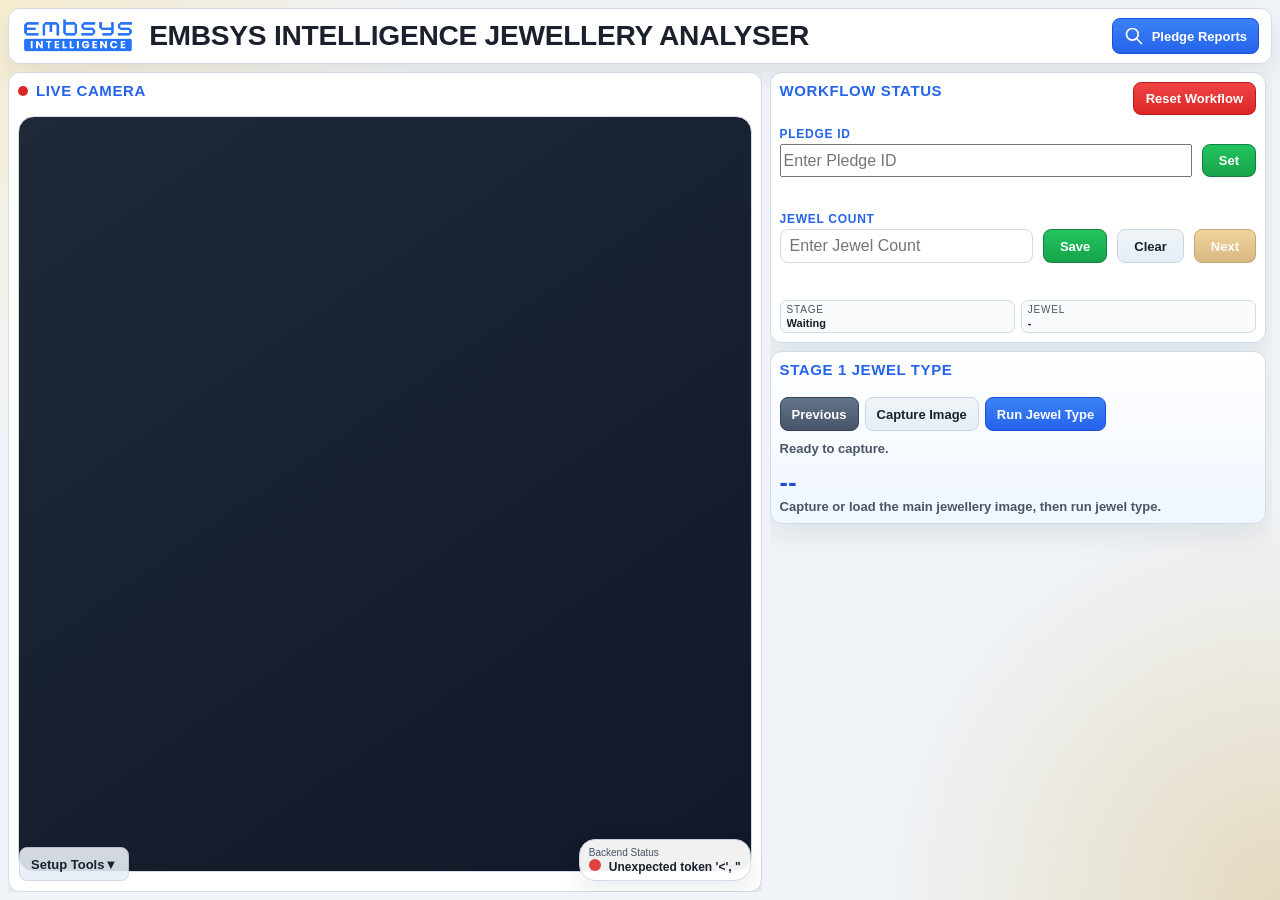
==== commit 7aee7409: "Add unit tests and training script for tassel detection model - Implement unit tests in `test_app.py" ====
--- a/webui/main.html
+++ b/webui/main.html
@@ -510,12 +510,7 @@
     }
 
     .artifactCaption {
-      padding: 9px 12px;
-      border-top: 1px solid var(--border);
-      color: var(--muted);
-      font-size: 12px;
-      font-weight: 700;
-      text-transform: capitalize;
+      display: none;
     }
 
     .artifactNav {
@@ -577,6 +572,29 @@
       letter-spacing: 0.06em;
       font-size: 11px;
     }
+
+    .riskTable {
+      width: 100%;
+      border-collapse: separate;
+      border-spacing: 0;
+      overflow: hidden;
+      border: 1px solid var(--border);
+      border-radius: 12px;
+      font-size: 13px;
+    }
+
+    .riskTable th,
+    .riskTable td {
+      padding: 9px 10px;
+      text-align: left;
+      border-bottom: 1px solid var(--border);
+    }
+
+    .riskTable tr:last-child td { border-bottom: 0; }
+    .riskTable th { background: #eaf1f8; color: var(--muted); }
+    .risk-high { color: var(--danger) !important; }
+    .risk-low { color: var(--success) !important; }
+    .risk-unavailable { color: var(--muted) !important; }
 
     .hidden {
       display: none !important;
@@ -696,7 +714,8 @@
     .rightColumn::-webkit-scrollbar, .leftColumn::-webkit-scrollbar { display:none; }
     .heroValue { font-size: 25px; }
     .heroSub { margin-top: 4px; font-size: 13px; }
-    .summaryGrid { grid-template-columns: repeat(4, 1fr); }
+    .summaryGrid { grid-template-columns: repeat(2, 1fr); }
+    .summaryGrid .statBox:nth-child(2), .summaryGrid .statBox:nth-child(3) { display:none; }
     .statBox { padding: 3px 6px; border-radius: 7px; }
     .statBox .v { font-size: 11px; white-space:nowrap; overflow:hidden; text-overflow:ellipsis; }
     .artifactStrip { gap: 7px; grid-template-columns: repeat(auto-fit, minmax(130px, 1fr)); }
@@ -715,7 +734,6 @@
     .purityAudioCard { padding:8px; }
     .purityAudioMeta { font-size:11px; }
     .buttonRow, .actionRow, .toolRow { gap:6px; }
-    #btnDimensionPrev, #btnSidePrev, #btnSegmentationPrev, #btnMainStonePrev, #btnPurityPrev, #btnFinalPrev { display:none; }
     @media (prefers-reduced-motion: reduce) {
       .next-action { animation:none !important; }
       .liveDot { animation:none; }
@@ -786,6 +804,17 @@
                 <label for="ttsOutputStatus">Speaker Status</label>
                 <div id="ttsOutputStatus" class="heroSub">Checking speaker...</div>
               </div>
+            </div>
+            <div style="display: flex; gap: 10px; flex-wrap: wrap; align-items: end; margin-bottom: 12px; padding-bottom: 12px; border-bottom: 1px solid var(--border);">
+              <div class="field" style="min-width: 280px; flex: 1 1 280px;">
+                <label for="tasselModelSource">Tassel Detection Model</label>
+                <select id="tasselModelSource">
+                  <option value="production">Production Model</option>
+                  <option value="candidate">Latest Trained Model</option>
+                </select>
+              </div>
+              <button id="btnApplyTasselModel" class="btn secondary">Apply Tassel Model</button>
+              <span id="tasselModelStatus" class="tiny" style="flex: 2 1 360px; color: var(--muted);">Checking tassel models...</span>
             </div>
             <div class="hidden" aria-hidden="true" style="display: grid; grid-template-columns: repeat(auto-fit, minmax(180px, 1fr)); gap: 12px; width: 100%; align-items: end; margin-bottom: 12px; padding-bottom: 12px; border-bottom: 1px solid var(--border);">
               <div class="field">
@@ -1012,10 +1041,11 @@
             <h3>STAGE 1 JEWEL TYPE</h3>
           </div>
           <div class="buttonRow">
+            <button id="btnClassificationPrev" class="btn prev">Previous</button>
             <button id="btnCaptureMainImage" class="btn secondary">Capture Image</button>
             <button id="btnRunClassification" class="btn">Run Jewel Type</button>
           </div>
-          <div class="heroSub" id="classificationFocusStatus" style="margin-top: 10px;">Focus gate: waiting for the Processing ROI.</div>
+          <div class="heroSub" id="classificationFocusStatus" style="margin-top: 10px;">Ready to capture.</div>
           <div class="heroValue" id="classificationValue" style="margin-top: 14px;">--</div>
           <div class="heroSub" id="classificationSub">Capture or load the main jewellery image, then run jewel type.
           </div>
@@ -1060,14 +1090,14 @@
             <input id="appraiserStoneWeight" type="number" min="0.0001" step="0.0001" placeholder="Optional appraiser estimate" />
           </div>
           <div class="buttonRow" style="margin-top: 12px;">
-            <button id="btnWeightPrev" class="btn secondary">Previous</button>
+            <button id="btnWeightPrev" class="btn prev">Previous</button>
             <button id="btnCaptureWeight" class="btn">Capture Weight</button>
             <button id="btnRetakeWeight" class="btn secondary" disabled>Retake</button>
             <button id="btnSkipWeight" class="btn secondary">Skip Stage</button>
             <button id="btnWeightNext" class="btn gold" disabled>Next</button>
           </div>
           <div class="heroValue" id="weightValue" style="margin-top: 14px;">--</div>
-          <div class="heroSub" id="weightSub">The Weight Scale ROI is a placement guide; OCR reads the Processing ROI.</div>
+          <div class="heroSub" id="weightSub">Place the scale display clearly inside the guide.</div>
           <div id="weightArtifacts" class="artifactStrip" style="margin-top: 12px;"></div>
         </div>
 
@@ -1124,7 +1154,7 @@
           </div>
 
           <div class="heroValue" id="dimensionValue" style="margin-top: 14px;">--</div>
-          <div class="heroSub" id="dimensionSub">Run OD/ID measurement after actual weight is captured.</div>
+          <div class="heroSub" id="dimensionSub">Select an option and start measurement.</div>
           <div id="dimensionArtifacts" class="artifactStrip" style="margin-top: 12px;"></div>
         </div>
 
@@ -1157,7 +1187,7 @@
           </div>
 
           <div class="heroValue" id="sideStoneValue" style="margin-top: 14px;">--</div>
-          <div class="heroSub" id="sideStoneSub">Awaiting side image.</div>
+          <div class="heroSub" id="sideStoneSub">Capture the side image to continue.</div>
 
           <table class="scoreTable hidden" id="sideStoneTable" style="margin-top: 14px;">
             <thead>
@@ -1195,7 +1225,7 @@
           </div>
 
           <div class="heroValue" id="segmentationValue" style="margin-top: 14px;">--</div>
-          <div class="heroSub" id="segmentationSub">Start jewellery analysis after actual weight is captured.</div>
+          <div class="heroSub" id="segmentationSub">Start jewellery analysis.</div>
           <div id="segmentationArtifacts" class="artifactStrip" style="margin-top: 12px;"></div>
         </div>
 
@@ -1223,7 +1253,7 @@
           </div>
 
           <div class="heroValue" id="mainStoneValue" style="margin-top: 14px;">--</div>
-          <div class="heroSub" id="mainStoneSub">Run stone detection for the confirmed workflow branch.</div>
+          <div class="heroSub" id="mainStoneSub">Select the stone type and start analysis.</div>
 
           <table class="scoreTable hidden" id="mainStoneTable" style="margin-top: 14px;">
             <thead>
@@ -1291,6 +1321,10 @@
             <h3 id="finalTitle">PLEDGE CLOSURE</h3>
           </div>
           <div class="heroValue" id="finalHeadline">--</div>
+          <table id="finalRiskTable" class="riskTable hidden" style="margin-top: 12px;">
+            <thead><tr><th>Risk Factor</th><th>Status</th><th>Result</th></tr></thead>
+            <tbody id="finalRiskTableBody"></tbody>
+          </table>
           <ol id="finalLines" class="lineList" style="margin-top: 12px;"></ol>
           <div id="finalArtifacts" class="artifactStrip" style="margin-top: 12px;"></div>
           <div id="pledgeClosurePanel" class="hidden" style="margin-top: 16px; display: grid; gap: 14px;">
@@ -1617,6 +1651,9 @@
       learnedStoneStatus: document.getElementById("learnedStoneStatus"),
       ttsOutputSelect: document.getElementById("ttsOutputSelect"),
       ttsOutputStatus: document.getElementById("ttsOutputStatus"),
+      tasselModelSource: document.getElementById("tasselModelSource"),
+      btnApplyTasselModel: document.getElementById("btnApplyTasselModel"),
+      tasselModelStatus: document.getElementById("tasselModelStatus"),
       audioOkThreshold: document.getElementById("audioOkThreshold"),
       audioOkThresholdValue: document.getElementById("audioOkThresholdValue"),
       audioOkThresholdNumber: document.getElementById("audioOkThresholdNumber"),
@@ -1640,6 +1677,7 @@
       workflowBranch: document.getElementById("workflowBranch"),
       workflowSource: document.getElementById("workflowSource"),
       workflowSize: document.getElementById("workflowSize"),
+      btnClassificationPrev: document.getElementById("btnClassificationPrev"),
       btnRunClassification: document.getElementById("btnRunClassification"),
       appraiserStoneWeight: document.getElementById("appraiserStoneWeight"),
       classificationValue: document.getElementById("classificationValue"),
@@ -1745,6 +1783,8 @@
       finalPanel: document.getElementById("finalPanel"),
       finalTitle: document.getElementById("finalTitle"),
       finalHeadline: document.getElementById("finalHeadline"),
+      finalRiskTable: document.getElementById("finalRiskTable"),
+      finalRiskTableBody: document.getElementById("finalRiskTableBody"),
       finalLines: document.getElementById("finalLines"),
       finalArtifacts: document.getElementById("finalArtifacts"),
       pledgeClosurePanel: document.getElementById("pledgeClosurePanel"),
@@ -1798,6 +1838,7 @@
       audio_settings: {
         ok_confidence_threshold: 0.90,
       },
+      tassel_model: null,
     };
 
     let backendState = null;
@@ -1860,6 +1901,7 @@
 
     const flow = {
       pledgeSetupComplete: false,
+      pledgeSetupReview: false,
       classificationConfirmed: false,
       classificationNext: false,
       weightNext: false,
@@ -1959,6 +2001,7 @@
     function resetFlow() {
       initialFlowRestored = false;
       flow.pledgeSetupComplete = false;
+      flow.pledgeSetupReview = false;
       flow.classificationConfirmed = false;
       flow.classificationNext = false;
       flow.weightNext = false;
@@ -2353,8 +2396,8 @@
         (pendingCameraSource && !focusReady)
       );
       refs.classificationFocusStatus.textContent = uploaded
-        ? "Focus gate: uploaded image does not require camera autofocus."
-        : `Focus gate: ${(cameraFocusState && cameraFocusState.status) || "Waiting for camera focus."}`;
+        ? "Image ready."
+        : (focusReady ? "Camera ready." : "Preparing camera...");
     }
 
     function stonePreviewFilter() {
@@ -2698,6 +2741,31 @@
       final: "Pledge Closure stage. Review the final result.",
     };
 
+    function applyTasselModelSettings(settings) {
+      if (!settings) return;
+      config.tassel_model = settings;
+      const candidate = settings.candidate || {};
+      const candidateOption = refs.tasselModelSource.querySelector('option[value="candidate"]');
+      if (candidateOption) candidateOption.disabled = !candidate.available;
+      refs.tasselModelSource.value = settings.selected_source || "production";
+      const activeLabel = settings.active_source === "candidate"
+        ? "Latest Trained Model"
+        : "Production Model";
+      let candidateDetail = "Candidate unavailable.";
+      if (candidate.available) {
+        const counts = candidate.class_counts || {};
+        const countText = Number.isFinite(Number(counts.tassel)) && Number.isFinite(Number(counts.false_positive))
+          ? `; trained with ${Number(counts.tassel)} tassel / ${Number(counts.false_positive)} false-positive samples`
+          : "";
+        candidateDetail = `Candidate ready${countText}.`;
+      } else if (candidate.error) {
+        candidateDetail = `Candidate unavailable: ${candidate.error}`;
+      }
+      refs.tasselModelStatus.textContent = settings.warning
+        ? settings.warning
+        : `Active: ${activeLabel} (${settings.active_model}). ${candidateDetail}`;
+    }
+
     async function loadConfig() {
       const response = await fetch("/api/config");
       const data = await response.json();
@@ -2705,6 +2773,7 @@
         left.localeCompare(right, undefined, { sensitivity: "base" })
       );
       config.aruco_dicts = data.aruco_dicts || [];
+      applyTasselModelSettings(data.tassel_model);
 
       if (data.persistent_rois) {
         previewState.rois.processing = data.persistent_rois.processing_roi;
@@ -3627,7 +3696,7 @@
         refs.classificationTable.classList.add("hidden");
 
         refs.weightValue.textContent = "--";
-        refs.weightSub.textContent = "The Weight Scale ROI is a placement guide; OCR reads the Processing ROI.";
+        refs.weightSub.textContent = "Place the scale display clearly inside the guide.";
         refs.weightArtifacts.innerHTML = "";
         refs.btnCaptureWeight.textContent = "Capture Weight";
         refs.btnCaptureWeight.disabled = false;
@@ -3662,12 +3731,10 @@
 
     function stoneWeightText(weight) {
       if (weight && weight.weight_estimate_suppressed) {
-        const area = Number(weight.visible_stone_area_mm2);
-        const areaText = Number.isFinite(area) ? ` Visible stone area: ${area.toFixed(2)} mm².` : "";
-        return `Stone weight not estimated for an unknown setting type.${areaText}`;
+        return "Stone weight not available.";
       }
       if (!weight || !weight.success) {
-        return "Metric weight estimate unavailable; check AprilTag calibration.";
+        return "Stone weight not available.";
       }
       const minimumG = Number(
         weight.estimated_total_minimum_g ??
@@ -3677,18 +3744,7 @@
         weight.estimated_total_maximum_g ??
         (Number(weight.estimated_total_maximum_ct || 0) * 0.2)
       );
-      const typicalG = Number(
-        weight.estimated_total_typical_g ??
-        weight.estimated_total_average_g ??
-        (Number(weight.estimated_total_average_ct || 0) * 0.2)
-      );
-      const notes = [];
-      if (weight.calibration_applied) {
-        notes.push("OCR-weight sanity bound applied");
-      }
-      const noteText = notes.length ? ` ${notes.join(". ")}.` : "";
-      const confidence = weight.weight_confidence || "Low";
-      return `Estimated stone weight: ${formatStoneWeight(minimumG)}-${formatStoneWeight(maximumG)} g; typical ${formatStoneWeight(typicalG)} g; confidence ${confidence}.${noteText}`;
+      return `Stone weight: ${formatStoneWeight(minimumG)}-${formatStoneWeight(maximumG)} g`;
     }
 
     function formatStoneWeight(value) {
@@ -3704,40 +3760,32 @@
 
     function stoneSurfaceStatus(result) {
       if (!result) return "--";
-      return result.stone_surface_status ||
-        (result.stone_surface_risk && result.stone_surface_risk.status) ||
-        (Number(result.stone_percentage || 0) > 40
-          ? "HIGH STONE AREA — RISK"
-          : Number(result.stone_percentage || 0) > 0
-            ? "LOW STONE AREA — NORMAL"
-            : "NO SIGNIFICANT STONES DETECTED");
+      const weight = result.weight_estimate || {};
+      if (!weight.success || weight.weight_estimate_suppressed) return "NOT ASSESSED";
+      const maximumG = Number(
+        weight.estimated_total_maximum_g ??
+        (Number(weight.estimated_total_maximum_ct || 0) * 0.2)
+      );
+      return maximumG > 1 ? "HIGH RISK" : "LOW RISK";
     }
 
     function stoneAnalysisText(result) {
-      const coverage = Number(
-        result.stone_surface_coverage_percent ?? result.stone_percentage ?? 0
+      return stoneWeightText(result.weight_estimate || {});
+    }
+
+    function setRiskResultStyle(element, status) {
+      element.classList.remove("risk-high", "risk-low", "risk-unavailable");
+      element.classList.add(
+        status === "HIGH RISK"
+          ? "risk-high"
+          : status === "LOW RISK"
+            ? "risk-low"
+            : "risk-unavailable"
       );
-      const instances = Number(result.stone_instance_count || 0);
-      const weightText = stoneWeightText(result.weight_estimate || {});
-      const reflectionText = (result.reflection_risk || result.reflection_flagged)
-        ? ` ${result.reflection_summary || "Dense reflection is additional transparent-stone evidence."}`
-        : "";
-      return `Visible Stone Coverage: ${coverage.toFixed(1)}%. Detected Stone Regions: ${instances}. ${weightText}${reflectionText}`;
     }
 
     function stageSkipped(stageKey) {
       return Boolean(backendState && backendState.stage_skips && backendState.stage_skips[stageKey]);
-    }
-
-    function stoneSuperResolutionText(result) {
-      const sr = result && result.stone_super_resolution;
-      if (!sr || !sr.requested) return "Analysis: native pixels.";
-      if (sr.applied) {
-        const seconds = Number(sr.runtime_seconds || 0);
-        const tileText = Number(sr.tile_count || 0) > 0 ? `, ${Number(sr.tile_count)} tile(s)` : "";
-        return `Analysis: Real-ESRGAN x${Number(sr.scale || 2)} detail enhancement${seconds > 0 ? ` in ${seconds.toFixed(1)}s` : ""}${tileText}; calibrated native measurement grid.`;
-      }
-      return "Analysis: SR requested but not applied.";
     }
 
     function countVerificationDone() {
@@ -3884,19 +3932,22 @@
         refs.classificationTable.classList.add("hidden");
 
         refs.dimensionValue.textContent = "--";
-        refs.dimensionSub.textContent = "Run OD/ID measurement after actual weight is captured.";
+        refs.dimensionSub.textContent = "Select an option and start measurement.";
         refs.dimensionArtifacts.innerHTML = "";
 
         refs.segmentationValue.textContent = "--";
-        refs.segmentationSub.textContent = "Start jewellery analysis after actual weight is captured.";
+        setRiskResultStyle(refs.segmentationValue, "NOT ASSESSED");
+        refs.segmentationSub.textContent = "Start jewellery analysis.";
         refs.segmentationArtifacts.innerHTML = "";
 
         refs.mainStoneValue.textContent = "--";
-        refs.mainStoneSub.textContent = "Run stone detection for the confirmed workflow branch.";
+        setRiskResultStyle(refs.mainStoneValue, "NOT ASSESSED");
+        refs.mainStoneSub.textContent = "Select the stone type and start analysis.";
         refs.mainStoneArtifacts.innerHTML = "";
 
         refs.sideStoneValue.textContent = "--";
-        refs.sideStoneSub.textContent = "Awaiting side image.";
+        setRiskResultStyle(refs.sideStoneValue, "NOT ASSESSED");
+        refs.sideStoneSub.textContent = "Capture the side image to continue.";
         refs.sideArtifacts.innerHTML = "";
 
         refs.purityValue.textContent = "--";
@@ -3909,6 +3960,8 @@
         refs.purityArtifacts.innerHTML = "";
 
         refs.finalHeadline.textContent = "--";
+        refs.finalRiskTable.classList.add("hidden");
+        refs.finalRiskTableBody.innerHTML = "";
         refs.finalLines.innerHTML = "";
         refs.finalArtifacts.innerHTML = "";
         refs.pledgeClosurePanel.classList.add("hidden");
@@ -3961,7 +4014,7 @@
         flow.currentStage = "classification";
       }
 
-      refs.workflowStage.textContent = backendState.status || "Ready";
+      refs.workflowStage.textContent = stageDisplayName(flow.currentStage);
       refs.workflowBranch.textContent = (backendState.branch && backendState.branch.label) || "-";
       refs.workflowSource.textContent = `${source.kind || currentMainSourceKind()}${source.four_marker_rectified ? " · four-marker rectified" : ""}`;
       refs.workflowSize.textContent = jewelProgressText();
@@ -3975,7 +4028,7 @@
         refs.jewelCountStatus.textContent = `Saved count: ${backendState.jewel_count}. Current jewel: ${backendState.jewel_index || 1}.`;
         refs.inputJewelCount.value = backendState.jewel_count || "";
         refs.btnPledgeSetupNext.disabled = false;
-        if (backendState.session_id) {
+        if (backendState.session_id && !flow.pledgeSetupReview) {
           flow.pledgeSetupComplete = true;
         }
       } else {
@@ -4041,10 +4094,10 @@
         refs.weightSub.textContent = weightExtraction.message || "Jewel weight extraction skipped.";
       } else if (weightExtraction.success && weightDetails.jewel_weight_g != null) {
         refs.weightValue.textContent = `${Number(weightDetails.jewel_weight_g).toFixed(2)} g`;
-        refs.weightSub.textContent = weightExtraction.message || "Actual weight captured from the scale.";
+        refs.weightSub.textContent = "Weight captured.";
       } else {
         refs.weightValue.textContent = weightExtraction.captured_at ? "READ FAILED" : "--";
-        refs.weightSub.textContent = weightExtraction.message || "The Weight Scale ROI is a placement guide; OCR reads the Processing ROI.";
+        refs.weightSub.textContent = weightExtraction.message || "Place the scale display clearly inside the guide.";
       }
       refs.btnCaptureWeight.textContent = "Capture Weight";
       refs.btnCaptureWeight.disabled = Boolean(weightExtraction.captured_at) && !weightSkipped;
@@ -4059,58 +4112,29 @@
       if (dimension.done) {
         if (dimension.od_mm !== null && dimension.od_mm !== undefined) {
           refs.dimensionValue.textContent = `OD ${dimension.od_mm.toFixed(2)} mm | ID ${dimension.id_mm.toFixed(2)} mm`;
-          refs.dimensionSub.textContent = `Wall ${dimension.wall_thickness_mm.toFixed(2)} mm | AprilTag calibrated`;
+          refs.dimensionSub.textContent = "Measurement completed.";
         } else {
-          refs.dimensionValue.textContent = "Metric measurement unavailable";
-          refs.dimensionSub.textContent = "Check the AprilTag calibration and run measurement again.";
+          refs.dimensionValue.textContent = "Measurement unavailable";
+          refs.dimensionSub.textContent = "Please retry.";
         }
         renderArtifactStrip(refs.dimensionArtifacts, [dimension.result_image, dimension.measurement_input]);
       } else {
         refs.dimensionValue.textContent = "--";
-        refs.dimensionSub.textContent = "Run OD/ID measurement after actual weight is captured.";
+        refs.dimensionSub.textContent = "Select an option and start measurement.";
         refs.dimensionArtifacts.innerHTML = "";
       }
 
         if (segmentation.done) {
           const parts = segmentation.part_summary || {};
-          const pendant = parts.pendant ? parts.pendant.area : 0;
-          const chain = parts.chain ? parts.chain.area : 0;
           const tassel = parts.tassel ? parts.tassel.area : 0;
           const beadRiskHigh = segmentation.bead_risk_high || segmentation.bead_risk === "High" ||
             (segmentation.bead_analysis && segmentation.bead_analysis.beads_detected);
-          const correctedParts = [];
-          if (segmentation.debug && segmentation.debug.pendant_feedback_applied) correctedParts.push("Pendant");
-          if (segmentation.debug && segmentation.debug.tassel_feedback_applied) correctedParts.push("Tassel");
-          const excludedParts = [];
-          if (segmentation.no_pendant || (segmentation.debug && segmentation.debug.no_pendant)) excludedParts.push("Pendant");
-          if (segmentation.no_tassel || (segmentation.debug && segmentation.debug.no_tassel)) excludedParts.push("Tassel");
-        const feedbackMatchType = segmentation.debug && segmentation.debug.feedback_match_type;
-        const pendantPresent = Boolean(segmentation.pendant_detected || pendant > 0) && !segmentation.no_pendant;
-        const tasselPresent = Boolean(segmentation.tassel_detected || tassel > 0) && !segmentation.no_tassel;
-        const automaticallyAbsentParts = [];
-        if (!pendantPresent && segmentation.pendant_absent && !segmentation.no_pendant) automaticallyAbsentParts.push("distinct pendant");
-        if (!tasselPresent && segmentation.tassel_absent && !segmentation.no_tassel) automaticallyAbsentParts.push("tassel");
-        let feedbackSourceText = "";
-        if (feedbackMatchType === "similar_signature") {
-          feedbackSourceText = " from similar saved feedback";
-        } else if (feedbackMatchType === "exact_signature" || feedbackMatchType === "legacy_path") {
-          feedbackSourceText = " from saved feedback";
-        }
-          refs.segmentationValue.textContent = segmentation.autonomous_mode
-            ? "Autonomous jewellery analysis completed"
-            : "Jewellery analysis completed";
-          if (beadRiskHigh) {
-            refs.segmentationSub.textContent = `RISK JEWEL: Round beads/decorative elements detected in chain.${tasselPresent ? " Tassel region detected; estimated weight 1.5000 g." : ""}`;
-          } else {
-            const analysisNote = excludedParts.length
-              ? `${excludedParts.join(" and ")} excluded; merged into chain.`
-              : correctedParts.length
-                ? `${correctedParts.join(" and ")} correction applied${feedbackSourceText}.`
-                : automaticallyAbsentParts.length
-                  ? `No ${automaticallyAbsentParts.join(" or ")} region detected.`
-                  : "";
-            refs.segmentationSub.textContent = `${analysisNote}${tasselPresent ? `${analysisNote ? " " : ""}Tassel region detected; estimated weight 1.5000 g.` : ""}`;
-          }
+          const tasselPresent = Boolean(segmentation.tassel_detected || tassel > 0) && !segmentation.no_tassel;
+          const threadRiskHigh = tasselPresent;
+          const jewelleryRiskStatus = threadRiskHigh || beadRiskHigh ? "HIGH RISK" : "LOW RISK";
+          refs.segmentationValue.textContent = jewelleryRiskStatus;
+          setRiskResultStyle(refs.segmentationValue, jewelleryRiskStatus);
+          refs.segmentationSub.textContent = `Thread: ${threadRiskHigh ? "High" : "Low"} risk · Beads: ${beadRiskHigh ? "High" : "Low"} risk`;
         renderArtifactStrip(refs.segmentationArtifacts, [
           segmentation.composite_layout,
           segmentation.bead_analysis_image,
@@ -4125,6 +4149,7 @@
         refs.btnSegmentationNext.disabled = false;
       } else {
         refs.segmentationValue.textContent = "--";
+        setRiskResultStyle(refs.segmentationValue, "NOT ASSESSED");
         refs.segmentationSub.textContent = classification.confirmed && getCurrentBranch() === "segmentation"
           ? `Jewel type confirmed as ${classification.confirmed_label}. Click Start Jewellery Analysis.`
           : "Confirm a necklace-type jewel before starting jewellery analysis.";
@@ -4140,7 +4165,8 @@
       if (mainStone) {
         const mainStats = mainStone.stone_area_statistics;
         refs.mainStoneValue.textContent = stoneSurfaceStatus(mainStone);
-        refs.mainStoneSub.textContent = `${stoneAnalysisText(mainStone)} ${stoneSuperResolutionText(mainStone)}`;
+        setRiskResultStyle(refs.mainStoneValue, refs.mainStoneValue.textContent);
+        refs.mainStoneSub.textContent = stoneAnalysisText(mainStone);
         renderArtifactStrip(refs.mainStoneArtifacts, [
           source.working_image || source.original_image,
           mainStone.gallery,
@@ -4179,7 +4205,8 @@
         }
       } else {
         refs.mainStoneValue.textContent = "--";
-        refs.mainStoneSub.textContent = "Run stone detection for the confirmed workflow branch.";
+        setRiskResultStyle(refs.mainStoneValue, "NOT ASSESSED");
+        refs.mainStoneSub.textContent = "Select the stone type and start analysis.";
         refs.mainStoneArtifacts.innerHTML = "";
         refs.mainStoneTable.classList.add("hidden");
       }
@@ -4187,7 +4214,8 @@
       if (sideStone) {
         const sideStats = sideStone.stone_area_statistics;
         refs.sideStoneValue.textContent = stoneSurfaceStatus(sideStone);
-        refs.sideStoneSub.textContent = `${stoneAnalysisText(sideStone)} ${stoneSuperResolutionText(sideStone)}`;
+        setRiskResultStyle(refs.sideStoneValue, refs.sideStoneValue.textContent);
+        refs.sideStoneSub.textContent = stoneAnalysisText(sideStone);
         renderArtifactStrip(refs.sideArtifacts, [
           (backendState.side_capture || {}).original_image,
           sideStone.gallery,
@@ -4226,7 +4254,8 @@
         }
       } else {
         refs.sideStoneValue.textContent = "--";
-        refs.sideStoneSub.textContent = "Awaiting side image.";
+        setRiskResultStyle(refs.sideStoneValue, "NOT ASSESSED");
+        refs.sideStoneSub.textContent = "Capture the side image to continue.";
         refs.sideArtifacts.innerHTML = "";
         refs.sideStoneTable.classList.add("hidden");
       }
@@ -4256,6 +4285,23 @@
       // preserving the user's local selection until they press Start.
 
       refs.finalHeadline.textContent = finalState.headline || "--";
+      refs.finalRiskTableBody.innerHTML = "";
+      const riskFactors = finalState.risk_factors || {};
+      ["thread", "beads", "stones"].forEach((factorKey) => {
+        const factor = riskFactors[factorKey];
+        if (!factor) return;
+        const row = document.createElement("tr");
+        const labelCell = document.createElement("td");
+        const statusCell = document.createElement("td");
+        const resultCell = document.createElement("td");
+        labelCell.textContent = factor.label;
+        statusCell.textContent = factor.status;
+        resultCell.textContent = factor.result;
+        statusCell.className = factor.high ? "risk-high" : (factor.assessed ? "risk-low" : "risk-unavailable");
+        row.append(labelCell, statusCell, resultCell);
+        refs.finalRiskTableBody.appendChild(row);
+      });
+      refs.finalRiskTable.classList.toggle("hidden", refs.finalRiskTableBody.children.length === 0);
       refs.finalLines.innerHTML = "";
       (finalState.lines || []).forEach((line) => {
         const item = document.createElement("li");
@@ -4886,6 +4932,24 @@
 
     document.getElementById("btnToggleAdvancedTools").addEventListener("click", toggleSetupTools);
 
+    refs.btnApplyTasselModel.addEventListener(
+      "click",
+      withButtonGuard(refs.btnApplyTasselModel, async () => {
+        try {
+          const data = await postJson("/api/tassel-model", {
+            source: refs.tasselModelSource.value,
+          });
+          applyTasselModelSettings(data.tassel_model);
+          setStatusWithIndicator(
+            data.warning || "Tassel model selection saved. It will be used for the next Jewellery Analysis.",
+            data.warning ? "warning" : "success"
+          );
+        } catch (error) {
+          setStatusWithIndicator(error.message, "error");
+        }
+      })
+    );
+
     refs.btnSaveCalibrationSetup.addEventListener(
       "click",
       withButtonGuard(refs.btnSaveCalibrationSetup, async () => {
@@ -5133,6 +5197,7 @@
         setStatus("Save the jewel count before continuing.");
         return;
       }
+      flow.pledgeSetupReview = false;
       flow.pledgeSetupComplete = true;
       flow.currentStage = "classification";
       renderPanels();
@@ -5163,6 +5228,11 @@
       flow.segmentationNext = false;
       flow.finalVisible = false;
       goToNextStage();
+    });
+    refs.btnClassificationPrev.addEventListener("click", () => {
+      flow.pledgeSetupReview = true;
+      flow.pledgeSetupComplete = false;
+      renderPanels();
     });
 
     refs.btnCaptureWeight.addEventListener("click", captureWeight);
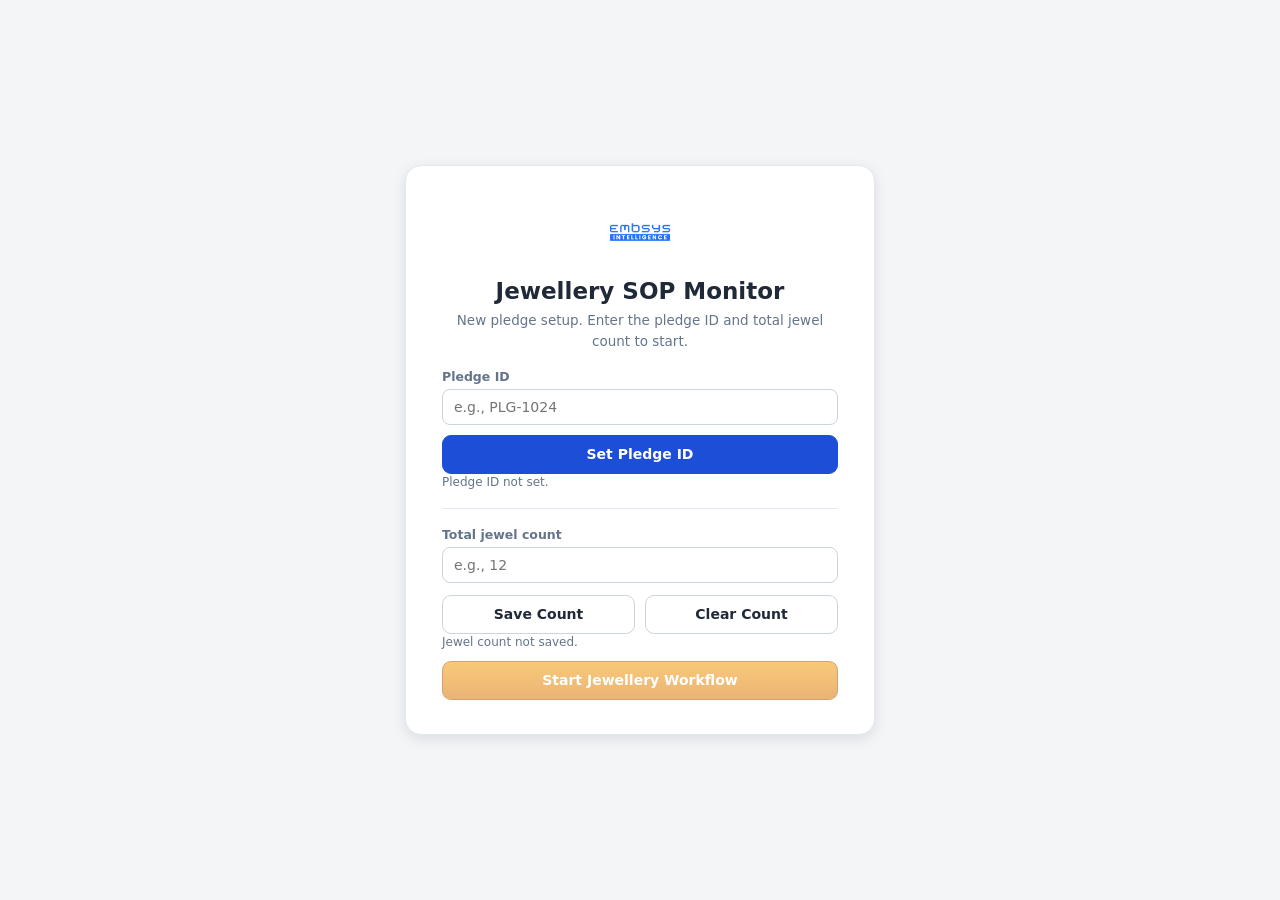
==== commit 9c179eda: "UI/UX updates" ====
--- a/webui/main.html
+++ b/webui/main.html
@@ -1,1609 +1,1416 @@
-<!doctype html>
+<!DOCTYPE html>
 <html lang="en">
-
 <head>
-  <meta charset="utf-8" />
-  <meta name="viewport" content="width=device-width, initial-scale=1" />
-  <title>Integrated Jewellery Workflow</title>
+  <meta charset="UTF-8" />
+  <meta name="viewport" content="width=device-width, initial-scale=1.0" />
+  <title>Jewellery SOP Monitor</title>
+  <link rel="icon" type="image/png" href="/favicon.ico" />
   <style>
     :root {
-      --bg: #f0f4f8;
-      --panel: #ffffff;
-      --panel-strong: #f8fafb;
-      --border: #d0dce6;
-      --text: #1a202c;
-      --muted: #4a5568;
-      --accent: #2563eb;
-      --accent-dark: #1d4ed8;
-      --gold: #c18b2f;
-      --gold-soft: #f6e4b8;
+      --bg: #f3f5f7;
+      --surface: #ffffff;
+      --surface-2: #f8fafc;
+      --border: #e2e8f0;
+      --border-strong: #cbd5e1;
+      --text: #1f2937;
+      --muted: #64748b;
+      --primary: #1d4ed8;
+      --primary-hover: #1e40af;
+      --primary-soft: #eff6ff;
+      --success: #16a34a;
+      --success-soft: #f0fdf4;
+      --warning: #d97706;
+      --warning-soft: #fffbeb;
       --danger: #dc2626;
-      --success: #16a34a;
-      --shadow: 0 12px 28px rgba(15, 23, 42, 0.08);
-      --video-bg: linear-gradient(145deg, #1f2937, #111827);
-    }
-
-    * {
-      box-sizing: border-box;
-    }
-
+      --danger-soft: #fef2f2;
+      --amber: #f59e0b;
+      --cam-bg: #111827;
+      --shadow-sm: 0 1px 2px rgba(15, 23, 42, 0.06);
+      --shadow-md: 0 4px 14px rgba(15, 23, 42, 0.10);
+      --shadow-lg: 0 10px 32px rgba(15, 23, 42, 0.16);
+      --radius: 12px;
+      --header-h: 60px;
+    }
+    * { box-sizing: border-box; }
+    html, body { height: 100%; }
     body {
       margin: 0;
-      font-family: "Segoe UI", Tahoma, sans-serif;
-      background:
-        radial-gradient(circle at top left, rgba(255, 228, 160, 0.45), transparent 28%),
-        radial-gradient(circle at bottom right, rgba(205, 168, 83, 0.35), transparent 26%),
-        var(--bg);
+      font-family: "Segoe UI", system-ui, -apple-system, Roboto, "Helvetica Neue", Arial, sans-serif;
+      font-size: 15px;
       color: var(--text);
-    }
-
-    /* Enhanced UI styles for better user experience */
-    .card {
-      transition: all 0.3s ease;
-      box-shadow: var(--shadow);
-    }
-
-    .card:hover {
-      transform: translateY(-2px);
-      box-shadow: 0 16px 32px rgba(15, 23, 42, 0.12);
-    }
-
+      background: var(--bg);
+      -webkit-font-smoothing: antialiased;
+    }
+    .hidden { display: none !important; }
+
+    button, input, select {
+      font: inherit;
+      color: inherit;
+    }
+    button { cursor: pointer; }
+
+    /* ============ Buttons ============ */
     .btn {
-      transition: all 0.2s ease;
+      display: inline-flex;
+      align-items: center;
+      justify-content: center;
+      gap: 6px;
+      padding: 10px 16px;
+      border: 1px solid var(--border-strong);
+      border-radius: 9px;
+      background: var(--surface);
+      color: var(--text);
+      font-weight: 600;
+      font-size: 14px;
+      line-height: 1.2;
+      transition: background .12s ease, border-color .12s ease, box-shadow .12s ease, transform .08s ease;
+      user-select: none;
+    }
+    .btn:hover:not(:disabled) { background: var(--surface-2); border-color: var(--text); }
+    .btn:active:not(:disabled) { transform: translateY(1px); }
+    .btn:disabled { opacity: 0.55; cursor: not-allowed; }
+    .btn.primary { background: var(--primary); border-color: var(--primary); color: #ffffff; }
+    .btn.primary:hover:not(:disabled) { background: var(--primary-hover); border-color: var(--primary-hover); }
+    .btn.secondary { background: var(--surface); border-color: var(--border-strong); color: var(--text); }
+    .btn.success { background: var(--success); border-color: var(--success); color: #ffffff; }
+    .btn.success:hover:not(:disabled) { background: #15803d; }
+    .btn.danger { background: var(--danger); border-color: var(--danger); color: #ffffff; }
+    .btn.danger:hover:not(:disabled) { background: #b91c1c; }
+    .btn.gold { background: linear-gradient(180deg, #f59e0b, #d97706); border-color: #b45309; color: #ffffff; }
+    .btn.gold:hover:not(:disabled) { background: linear-gradient(180deg, #d97706, #b45309); }
+    .btn.prev { background: var(--surface); border-color: var(--border-strong); }
+    .btn.smallBtn { padding: 7px 12px; font-size: 13px; }
+    .btn.wide { width: 100%; }
+
+    .next-action {
+      outline: 2px solid var(--amber) !important;
+      outline-offset: 2px;
+      animation: nextActionPulse 1.6s ease-in-out infinite;
+    }
+    @keyframes nextActionPulse {
+      0%, 100% { box-shadow: 0 0 0 0 rgba(245, 158, 11, 0.35); }
+      50% { box-shadow: 0 0 0 8px rgba(245, 158, 11, 0); }
+    }
+
+    /* ============ Layout ============ */
+    .appHeader {
+      position: sticky;
+      top: 0;
+      z-index: 60;
+      height: var(--header-h);
+      display: flex;
+      align-items: center;
+      gap: 16px;
+      padding: 0 20px;
+      background: var(--surface);
+      border-bottom: 1px solid var(--border);
+    }
+    .brand { display: flex; align-items: center; gap: 12px; min-width: 0; }
+    .logoImage { width: 36px; height: 36px; object-fit: contain; }
+    .appTitle { font-size: 17px; font-weight: 700; margin: 0; white-space: nowrap; }
+    .headerChips { display: flex; align-items: center; gap: 8px; min-width: 0; }
+    .chip {
+      padding: 5px 11px;
+      border: 1px solid var(--border);
+      border-radius: 999px;
+      background: var(--surface-2);
+      font-size: 12.5px;
+      font-weight: 600;
+      color: var(--muted);
+      white-space: nowrap;
+      overflow: hidden;
+      text-overflow: ellipsis;
+      max-width: 240px;
+    }
+    .chip.active { color: var(--primary); border-color: #bfdbfe; background: var(--primary-soft); }
+    .headerActions { margin-left: auto; display: flex; align-items: center; gap: 10px; }
+
+    .statusChip {
+      display: inline-flex;
+      align-items: center;
+      gap: 8px;
+      padding: 6px 12px;
+      border: 1px solid var(--border);
+      border-radius: 999px;
+      background: var(--surface);
+      font-size: 12.5px;
+      font-weight: 600;
+      color: var(--muted);
+    }
+    .statusChip:hover { border-color: var(--border-strong); background: var(--surface-2); }
+    .statusDot { width: 9px; height: 9px; border-radius: 50%; background: var(--muted); flex: none; }
+    .statusDot.ok { background: var(--success); }
+    .statusDot.warn { background: var(--warning); }
+    .statusDot.error { background: var(--danger); }
+
+    .statusPopover {
+      position: fixed;
+      top: calc(var(--header-h) + 8px);
+      right: 220px;
+      z-index: 120;
+      width: 330px;
+      max-width: calc(100vw - 24px);
+      background: var(--surface);
+      border: 1px solid var(--border);
+      border-radius: 12px;
+      box-shadow: var(--shadow-lg);
+      padding: 12px;
+    }
+    .popoverHead { font-size: 13px; font-weight: 700; text-transform: uppercase; letter-spacing: 0.06em; color: var(--muted); padding: 2px 4px 8px; border-bottom: 1px solid var(--border); }
+    .statusRows { padding: 6px 0; }
+    .statusRow { display: flex; align-items: center; gap: 8px; padding: 6px 4px; font-size: 13.5px; }
+    .rowDot { width: 8px; height: 8px; border-radius: 50%; background: var(--muted); flex: none; }
+    .rowDot.ok { background: var(--success); }
+    .rowDot.warn { background: var(--warning); }
+    .rowName { flex: 1; color: var(--text); }
+    .rowValue { font-weight: 700; font-size: 12px; }
+    .rowValue.ok { color: var(--success); }
+    .rowValue.warn { color: var(--warning); }
+    .popoverFoot { border-top: 1px solid var(--border); padding-top: 10px; text-align: right; }
+
+    .mainGrid {
+      display: grid;
+      grid-template-columns: minmax(0, 1fr) minmax(330px, 30%);
+      gap: 16px;
+      padding: 16px;
+      height: calc(100vh - var(--header-h) - 40px);
+      min-height: 420px;
+    }
+    .cameraCard {
+      background: var(--surface);
+      border: 1px solid var(--border);
+      border-radius: var(--radius);
+      box-shadow: var(--shadow-sm);
+      display: flex;
+      flex-direction: column;
+      overflow: hidden;
+    }
+    .cameraHead {
+      display: flex;
+      align-items: center;
+      gap: 10px;
+      padding: 10px 14px;
+      border-bottom: 1px solid var(--border);
+      flex-wrap: wrap;
+    }
+    .liveHeading { display: inline-flex; align-items: center; gap: 8px; font-weight: 700; font-size: 14px; }
+    .liveDot { width: 9px; height: 9px; border-radius: 50%; background: var(--success); box-shadow: 0 0 0 4px rgba(22, 163, 74, 0.15); animation: livePulse 2s ease-in-out infinite; }
+    .liveHeading.cameraModeCaptured .liveDot { background: var(--warning); box-shadow: 0 0 0 4px rgba(217, 119, 6, 0.15); animation: none; }
+    .liveHeading.cameraModeTest .liveDot { background: var(--danger); box-shadow: 0 0 0 4px rgba(220, 38, 38, 0.15); animation: none; }
+    @keyframes livePulse { 0%, 100% { opacity: 1; } 50% { opacity: 0.45; } }
+    .cameraPills { margin-left: auto; display: flex; align-items: center; gap: 8px; }
+    .modePill {
+      padding: 4px 10px;
+      border: 1px solid var(--border);
+      border-radius: 999px;
+      background: var(--surface-2);
+      font-size: 11.5px;
+      font-weight: 700;
+      color: var(--muted);
+      text-transform: uppercase;
+      letter-spacing: 0.04em;
+      white-space: nowrap;
+    }
+    .testImageBadge {
+      padding: 4px 10px;
+      border-radius: 999px;
+      background: var(--warning-soft);
+      border: 1px solid #fcd34d;
+      color: var(--warning);
+      font-size: 11.5px;
+      font-weight: 700;
+      text-transform: uppercase;
+      letter-spacing: 0.04em;
+      max-width: 260px;
+      overflow: hidden;
+      text-overflow: ellipsis;
+      white-space: nowrap;
+    }
+    .canvasWrap {
       position: relative;
+      flex: 1;
+      background: var(--cam-bg);
+      min-height: 0;
+    }
+    .canvasWrap canvas { position: absolute; inset: 0; width: 100%; height: 100%; display: block; }
+    .drawStatus {
+      position: absolute;
+      top: 10px;
+      left: 10px;
+      z-index: 5;
+      max-width: calc(100% - 20px);
+      padding: 5px 11px;
+      border-radius: 8px;
+      background: rgba(17, 24, 39, 0.72);
+      color: #e5e7eb;
+      font-size: 12px;
+      font-weight: 600;
+      white-space: nowrap;
       overflow: hidden;
-    }
-
-    .btn:hover:not(:disabled) {
-      transform: translateY(-1px);
-      box-shadow: 0 4px 8px rgba(0, 0, 0, 0.2);
-    }
-
-    .btn:active:not(:disabled) {
-      transform: translateY(0);
-    }
-
-    .btn:disabled {
-      opacity: 0.6;
-      cursor: not-allowed;
-    }
-
-    .status-indicator {
-      display: inline-block;
-      width: 12px;
-      height: 12px;
+      text-overflow: ellipsis;
+      pointer-events: none;
+    }
+
+    /* ============ Action area / stages ============ */
+    .actionArea {
+      display: flex;
+      flex-direction: column;
+      gap: 12px;
+      min-height: 0;
+      overflow-y: auto;
+      overflow-x: hidden;
+      padding-right: 2px;
+    }
+    .stageProgress { display: flex; flex-wrap: wrap; gap: 6px; }
+    .progressStep {
+      display: inline-flex;
+      align-items: center;
+      gap: 6px;
+      padding: 5px 10px;
+      border-radius: 999px;
+      border: 1px solid var(--border);
+      background: var(--surface);
+      font-size: 11px;
+      font-weight: 700;
+      text-transform: uppercase;
+      letter-spacing: 0.05em;
+      color: var(--muted);
+      white-space: nowrap;
+    }
+    .progressIcon { font-size: 12px; line-height: 1; }
+    .progressStep.progressDone { background: var(--success-soft); border-color: #bbf7d0; color: var(--success); }
+    .progressStep.progressDone .progressIcon { color: var(--success); }
+    .progressStep.progressCurrent { background: var(--primary-soft); border-color: #bfdbfe; color: var(--primary); box-shadow: 0 0 0 2px rgba(29, 78, 216, 0.15); }
+    .progressStep.progressCurrent .progressIcon { color: var(--primary); }
+    .progressStep.progressSkipped { background: var(--warning-soft); border-color: #fde68a; color: var(--warning); text-decoration: line-through; }
+    .progressStep.progressFailed { background: var(--danger-soft); border-color: #fecaca; color: var(--danger); text-decoration: none; }
+
+    .stageCard {
+      background: var(--surface);
+      border: 1px solid var(--border);
+      border-radius: var(--radius);
+      box-shadow: var(--shadow-sm);
+      padding: 16px;
+      flex: none;
+    }
+    .stageHead { display: flex; align-items: flex-start; gap: 8px; margin-bottom: 6px; }
+    .stageHead h3 { margin: 0; font-size: 16px; font-weight: 700; flex: 1; }
+    .stepNum { font-size: 11.5px; font-weight: 700; color: var(--muted); text-transform: uppercase; letter-spacing: 0.05em; flex: none; }
+    .moreBtn {
+      flex: none;
+      width: 32px;
+      height: 32px;
+      border: 1px solid var(--border);
+      border-radius: 8px;
+      background: var(--surface);
+      color: var(--muted);
+      font-size: 17px;
+      line-height: 1;
+      padding: 0;
+      display: inline-flex;
+      align-items: center;
+      justify-content: center;
+    }
+    .moreBtn:hover { background: var(--surface-2); border-color: var(--border-strong); color: var(--text); }
+    .moreMenu {
+      position: fixed;
+      z-index: 130;
+      min-width: 180px;
+      background: var(--surface);
+      border: 1px solid var(--border);
+      border-radius: 10px;
+      box-shadow: var(--shadow-lg);
+      padding: 5px;
+      display: flex;
+      flex-direction: column;
+    }
+    .moreItem {
+      text-align: left;
+      padding: 8px 12px;
+      border: 0;
+      border-radius: 7px;
+      background: transparent;
+      color: var(--text);
+      font-size: 13.5px;
+      font-weight: 600;
+    }
+    .moreItem:hover { background: var(--surface-2); }
+    .moreItemDanger { color: var(--danger); }
+    .moreItemDanger:hover { background: rgba(220, 38, 38, 0.12); }
+    .moreDivider { height: 1px; background: var(--border); margin: 5px 8px; }
+    .stepInstruction { margin: 0 0 12px; color: var(--muted); font-size: 13.5px; line-height: 1.45; }
+
+    .resultBox { margin-top: 14px; padding: 12px 14px; border: 1px dashed var(--border-strong); border-radius: 10px; background: var(--surface-2); }
+    .heroValue { font-size: 22px; font-weight: 800; line-height: 1.3; }
+    .heroValue.risk-high { color: var(--danger); }
+    .heroValue.risk-low { color: var(--success); }
+    .heroValue.risk-unavailable { color: var(--muted); }
+    .heroSub { font-size: 13px; color: var(--muted); margin-top: 3px; line-height: 1.4; }
+    .tiny { font-size: 12px; color: var(--muted); line-height: 1.4; }
+
+    .twoCol { display: grid; grid-template-columns: 1fr 1fr; gap: 10px; margin-top: 12px; }
+    .threeCol { display: grid; grid-template-columns: 1fr 1fr 1fr; gap: 10px; margin-top: 12px; }
+    .buttonRow { display: flex; flex-wrap: wrap; gap: 10px; }
+    .toolRow { display: flex; flex-wrap: wrap; gap: 8px; margin-top: 10px; }
+
+    .field { display: flex; flex-direction: column; gap: 5px; margin-top: 12px; min-width: 0; }
+    .field > label { font-size: 12.5px; font-weight: 700; color: var(--muted); }
+    .field input[type="text"], .field input[type="number"], .field select {
+      padding: 9px 11px;
+      border: 1px solid var(--border-strong);
+      border-radius: 8px;
+      background: var(--surface);
+      font-size: 14px;
+      width: 100%;
+      min-width: 0;
+    }
+    .field input:focus, .field select:focus { outline: 2px solid var(--primary); outline-offset: 1px; border-color: var(--primary); }
+    .field input[type="range"] { width: 100%; accent-color: var(--primary); }
+    .field input[type="file"] { font-size: 13px; padding: 7px 0; }
+    .checkRow, .toggleRow { display: flex; align-items: center; gap: 9px; margin-top: 12px; font-size: 13.5px; font-weight: 600; cursor: pointer; }
+    .checkRow input, .toggleRow input { width: 17px; height: 17px; accent-color: var(--primary); cursor: pointer; }
+    .fieldWarning { margin-top: 8px; padding: 8px 11px; border-radius: 8px; background: var(--warning-soft); border: 1px solid #fde68a; color: var(--warning); font-size: 12.5px; font-weight: 600; }
+    .fieldStatus { margin-top: 8px; padding: 8px 11px; border-radius: 8px; background: var(--surface-2); border: 1px solid var(--border); font-size: 12.5px; color: var(--muted); }
+
+    .focusStatus {
+      margin-top: 10px;
+      padding: 8px 11px;
+      border-radius: 8px;
+      background: var(--surface-2);
+      border: 1px solid var(--border);
+      font-size: 12.5px;
+      color: var(--muted);
+      font-weight: 600;
+    }
+    .micStatus { margin-top: 10px; padding: 8px 11px; border-radius: 8px; background: var(--surface-2); border: 1px solid var(--border); font-size: 12.5px; color: var(--muted); font-weight: 600; }
+
+    .chipRow { display: flex; gap: 8px; margin-top: 12px; flex-wrap: wrap; }
+    .chipBtn {
+      padding: 8px 14px;
+      border: 1px solid var(--border-strong);
+      border-radius: 999px;
+      background: var(--surface);
+      font-size: 13px;
+      font-weight: 700;
+      color: var(--muted);
+    }
+    .chipBtn:hover { border-color: var(--text); color: var(--text); }
+    .chipBtn.active { background: var(--primary); border-color: var(--primary); color: #ffffff; }
+
+    .segCorrection { margin-top: 12px; padding: 10px 12px; border: 1px solid var(--border); border-radius: 10px; background: var(--surface-2); }
+    .segControls { margin-top: 12px; }
+
+    .finalHeadline { font-size: 16px; font-weight: 700; margin-bottom: 8px; }
+    .lineList { margin: 0 0 6px; padding-left: 20px; font-size: 13.5px; color: var(--text); line-height: 1.6; }
+    .closureBox { margin-top: 14px; padding: 12px 14px; border: 1px solid var(--border); border-radius: 10px; background: var(--surface-2); }
+    .closureBox h4 { margin: 0 0 4px; font-size: 14px; }
+    .sealControls, .stripingControls { margin-top: 12px; }
+    .pledgeCompleteBanner {
+      display: flex;
+      align-items: center;
+      gap: 10px;
+      margin-bottom: 12px;
+      padding: 10px 12px;
+      border: 1px solid var(--success, #16a34a);
+      border-radius: 10px;
+      background: rgba(22, 163, 74, 0.1);
+    }
+    .pledgeCompleteCheck {
+      width: 26px;
+      height: 26px;
       border-radius: 50%;
-      margin-right: 8px;
-    }
-
-    .status-success {
-      background-color: #10b981;
-    }
-
-    .status-error {
-      background-color: #ef4444;
-    }
-
-    .status-warning {
-      background-color: #f59e0b;
-    }
-
-    .status-info {
-      background-color: #2563eb;
-    }
-
+      background: var(--success, #16a34a);
+      color: #ffffff;
+      display: inline-flex;
+      align-items: center;
+      justify-content: center;
+      font-size: 14px;
+      font-weight: 800;
+      flex: none;
+    }
+    .pledgeCompleteMeta { font-size: 12.5px; color: var(--muted); margin-top: 2px; }
+    .confirmOverlay {
+      position: fixed;
+      inset: 0;
+      z-index: 400;
+      background: rgba(15, 23, 42, 0.55);
+      display: flex;
+      align-items: center;
+      justify-content: center;
+    }
+    .confirmBox {
+      width: min(420px, calc(100vw - 40px));
+      padding: 20px;
+      border-radius: 14px;
+      background: var(--surface);
+      border: 1px solid var(--border);
+      box-shadow: var(--shadow-lg);
+    }
+    .confirmBox h3 { margin: 0 0 10px; font-size: 17px; }
+    .confirmBox p { margin: 0 0 16px; font-size: 13.5px; line-height: 1.5; color: var(--muted); }
+
+    /* ============ Tables / scores / artifacts ============ */
+    .scoreTable, .riskTable { margin-top: 10px; }
+    .scoreTable table, .riskTable table { width: 100%; border-collapse: collapse; font-size: 13px; }
+    .scoreTable th, .scoreTable td, .riskTable th, .riskTable td { padding: 7px 9px; text-align: left; border-bottom: 1px solid var(--border); }
+    .scoreTable th, .riskTable th { font-size: 11.5px; text-transform: uppercase; letter-spacing: 0.05em; color: var(--muted); }
+    .riskTable td.risk-high { color: var(--danger); font-weight: 700; }
+    .riskTable td.risk-low { color: var(--success); font-weight: 700; }
+
+    .artifactStrip { margin-top: 12px; }
+    .artifactFigure { margin: 0 0 8px; }
+    .artifactImage { max-width: 100%; border-radius: 8px; border: 1px solid var(--border); }
+    .artifactNav { display: flex; align-items: center; gap: 10px; }
+    .artifactNavBtn {
+      padding: 6px 11px;
+      border: 1px solid var(--border-strong);
+      border-radius: 7px;
+      background: var(--surface);
+      font-size: 12.5px;
+      font-weight: 600;
+    }
+    .artifactNavBtn:hover:not(:disabled) { background: var(--surface-2); }
+    .artifactNavBtn:disabled { opacity: 0.45; cursor: not-allowed; }
+    .artifactNavCount { font-size: 12px; color: var(--muted); font-weight: 600; }
+    .artifactCaption { font-size: 11.5px; color: var(--muted); margin-top: 3px; }
+
+    /* ============ Purity progress / audio live ============ */
+    .purityProgress { margin-top: 12px; }
+    .purityProgressRow { display: flex; flex-direction: column; gap: 4px; margin-bottom: 10px; }
+    .purityProgressHead { display: flex; align-items: center; gap: 8px; font-size: 12px; font-weight: 700; color: var(--muted); }
+    .purityProgressBar { height: 7px; border-radius: 999px; background: var(--border); overflow: hidden; }
+    .purityProgressFill { height: 100%; border-radius: 999px; background: var(--border-strong); transition: width .4s ease; }
+    .purityProgressRow.purityTone-done .purityProgressFill { background: var(--success); }
+    .purityProgressRow.purityTone-success .purityProgressFill { background: var(--success); }
+    .purityProgressRow.purityTone-warn .purityProgressFill { background: var(--warning); }
+    .purityProgressRow.purityTone-danger .purityProgressFill { background: var(--danger); }
+    .purityProgressRow.purityTone-locked .purityProgressFill { background: var(--muted); }
+    .purityProgressRow.purityTone-idle .purityProgressFill { background: var(--border-strong); }
+
+    .purityAudioLive {
+      margin-top: 14px;
+      padding: 12px 14px;
+      border: 1px solid var(--border);
+      border-radius: 10px;
+      background: var(--surface-2);
+    }
+    .purityAudioHead { display: flex; align-items: center; gap: 10px; flex-wrap: wrap; }
+    .purityAudioDecision {
+      font-size: 14px;
+      font-weight: 800;
+      padding: 3px 10px;
+      border-radius: 999px;
+      background: var(--surface);
+      border: 1px solid var(--border-strong);
+      color: var(--muted);
+    }
+    .purityAudioDecision.ok { background: var(--success-soft); border-color: #bbf7d0; color: var(--success); }
+    .purityAudioDecision.nok { background: var(--danger-soft); border-color: #fecaca; color: var(--danger); }
+    .purityAudioLabel { font-weight: 700; font-size: 13.5px; }
+    .purityAudioMeta { font-size: 12px; color: var(--muted); }
+    .purityAudioProbabilities { margin-top: 10px; }
+    .purityAudioProbRow { display: flex; align-items: center; gap: 8px; margin-bottom: 6px; font-size: 12.5px; }
+    .purityAudioProbName { width: 80px; flex: none; font-weight: 600; }
+    .purityAudioProbTrack { flex: 1; height: 6px; border-radius: 999px; background: var(--border); overflow: hidden; }
+    .purityAudioProbFill { height: 100%; border-radius: 999px; background: var(--primary); }
+    .purityAudioProbValue { width: 44px; flex: none; text-align: right; color: var(--muted); font-weight: 600; }
+
+    /* ============ Loading overlay ============ */
     .loading-overlay {
       position: fixed;
-      top: 0;
-      left: 0;
-      width: 100%;
-      height: 100%;
-      background: rgba(0, 0, 0, 0.7);
+      inset: 0;
+      z-index: 300;
+      background: rgba(243, 245, 247, 0.78);
+      display: flex;
+      align-items: center;
+      justify-content: center;
+    }
+    .loadingCard {
       display: flex;
       flex-direction: column;
-      justify-content: center;
       align-items: center;
-      z-index: 1000;
-      color: white;
-    }
-
+      gap: 14px;
+      padding: 26px 40px;
+      background: var(--surface);
+      border: 1px solid var(--border);
+      border-radius: 14px;
+      box-shadow: var(--shadow-lg);
+    }
     .loading-spinner {
-      width: 50px;
-      height: 50px;
-      border: 5px solid #f3f3f3;
-      border-top: 5px solid #2563eb;
+      width: 34px;
+      height: 34px;
+      border: 4px solid var(--border);
+      border-top-color: var(--primary);
       border-radius: 50%;
-      animation: spin 1s linear infinite;
-      margin-bottom: 20px;
-    }
-
-    @keyframes spin {
-      0% {
-        transform: rotate(0deg);
-      }
-
-      100% {
-        transform: rotate(360deg);
-      }
-    }
-
-    .loading-text {
-      font-size: 18px;
-      font-weight: bold;
-    }
-
-    .status-message {
-      padding: 8px 12px;
-      border-radius: 8px;
-      margin: 8px 0;
-      font-weight: 600;
-    }
-
-    .status-success-bg {
-      background-color: #f0fdf4;
-      border: 1px solid #16a34a;
-      color: #166534;
-    }
-
-    .status-error-bg {
-      background-color: #fef2f2;
-      border: 1px solid #ef4444;
-      color: #dc2626;
-    }
-
-    .status-warning-bg {
-      background-color: #fffbeb;
-      border: 1px solid #f59e0b;
-      color: #c2410c;
-    }
-
-    .wrap {
-      height: 100vh;
-      overflow: hidden;
-      display: grid;
-      grid-template-rows: auto 1fr;
-      gap: 12px;
-      padding: 16px;
-    }
-
-    .header {
+      animation: spin 0.8s linear infinite;
+    }
+    @keyframes spin { to { transform: rotate(360deg); } }
+    .loading-text { font-size: 14px; font-weight: 700; color: var(--text); }
+
+    /* ============ Footer ============ */
+    .footerStrip {
       display: flex;
       align-items: center;
       gap: 14px;
-      padding: 16px 18px;
-      border: 1px solid var(--border);
-      border-radius: 18px;
-      background: var(--panel);
-      box-shadow: var(--shadow);
-    }
-
-    .logoImage {
-      height: 58px;
-      object-fit: contain;
-    }
-
-    .title h1 {
-      margin: 0;
-      font-size: 40px;
-      line-height: 1;
-      letter-spacing: -0.01em;
-      text-transform: uppercase;
-      font-weight: 900;
-    }
-
-    .title .sub {
-      margin-top: 4px;
+      padding: 8px 20px;
+      background: var(--surface);
+      border-top: 1px solid var(--border);
+      font-size: 12.5px;
       color: var(--muted);
-      font-size: 14px;
-    }
-
-    .main {
-      min-height: 0;
-      overflow: hidden;
-      display: grid;
-      gap: 12px;
-      grid-template-columns: minmax(0, 1.15fr) minmax(370px, 0.95fr);
-    }
-
-    .card {
-      background: var(--panel);
-      border: 1px solid var(--border);
-      border-radius: 18px;
-      box-shadow: var(--shadow);
-      padding: 14px;
-    }
-
-    .card h2,
-    .card h3 {
-      margin: 0 0 12px 0;
-      font-size: 18px;
-      letter-spacing: 0.04em;
-      text-transform: uppercase;
-      color: var(--accent);
-    }
-
-    .leftColumn {
-      min-height: 0;
-      overflow-y: auto;
-      overflow-x: hidden;
-      display: flex;
-      flex-direction: column;
-      gap: 12px;
-    }
-
-    .leftColumn::-webkit-scrollbar {
-      width: 6px;
-    }
-
-    .leftColumn::-webkit-scrollbar-thumb {
-      background: var(--accent);
-      border-radius: 999px;
-    }
-
-    .previewCard {
-      flex: 1;
-      display: flex;
-      flex-direction: column;
-      gap: 10px;
-      min-height: 0;
-      position: relative;
-    }
-
-    /* Setup Tools slides over the live camera preview instead of pushing/squishing it. */
-    .setupDrawer {
-      position: absolute;
-      left: 0;
-      right: 0;
-      bottom: 52px;
-      margin-top: 0 !important;
-      max-height: calc(100% - 60px);
-      overflow-y: auto;
-      z-index: 20;
-      box-shadow: 0 -12px 28px rgba(15, 23, 42, 0.28);
-      transition: transform 0.25s ease, opacity 0.2s ease;
-      transform: translateY(0);
-      opacity: 1;
-      pointer-events: auto;
-    }
-
-    .setupDrawer.setupDrawerClosed {
-      transform: translateY(16px);
-      opacity: 0;
-      pointer-events: none;
-    }
-
-    @media (prefers-reduced-motion: reduce) {
-      .setupDrawer { transition: none; }
-    }
-
-    .previewToolbar,
-    .toolRow,
-    .actionRow,
-    .buttonRow,
-    .statusRow {
-      display: flex;
-      gap: 10px;
-      flex-wrap: wrap;
-      align-items: center;
-    }
-
-    .canvasWrap {
-      flex: 1;
-      min-height: 300px;
-      display: grid;
-      border-radius: 16px;
-      overflow: hidden;
-      border: 1px solid var(--border);
-      background: var(--video-bg);
-      position: relative;
-    }
-
-    #previewCanvas {
-      width: 100%;
-      height: 100%;
-      display: block;
-      background: transparent;
-      cursor: crosshair;
-      object-fit: contain;
-    }
-
-    .tiny {
-      font-size: 12px;
-      color: var(--muted);
-      line-height: 1.35;
-    }
-
-    input,
-    select,
-    button {
-      font: inherit;
-    }
-
-    input[type="file"] {
-      max-width: 100%;
-    }
-
-    .field {
-      display: grid;
-      gap: 6px;
-      min-width: 0;
-    }
-
-    .field label {
-      font-size: 12px;
-      font-weight: 700;
-      text-transform: uppercase;
-      letter-spacing: 0.06em;
-      color: var(--muted);
-    }
-
-    input[type="number"],
-    select {
-      width: 100%;
-      padding: 10px 12px;
-      border: 1px solid var(--border);
-      border-radius: 12px;
-      background: var(--panel);
-    }
-
-    .twoCol,
-    .threeCol {
-      display: grid;
-      gap: 12px;
-    }
-
-    .twoCol {
-      grid-template-columns: 1fr 1fr;
-    }
-
-    .threeCol {
-      grid-template-columns: 1fr 1fr 1fr;
-    }
-
-    .btn {
-      border: 1px solid var(--accent-dark);
-      background: linear-gradient(180deg, #3b82f6, var(--accent));
-      color: #ffffff;
-      padding: 11px 15px;
-      border-radius: 12px;
-      cursor: pointer;
-      font-size: 15px;
-      font-weight: 700;
-      min-height: 46px;
-    }
-
-    .btn:hover {
-      filter: brightness(1.04);
-    }
-
-    .btn.secondary {
-      background: linear-gradient(180deg, #f0f4f8, #e5eef7);
-      border-color: #cbd5e1;
-      color: var(--text);
-    }
-
-    .btn.success {
-      background: linear-gradient(180deg, #22c55e, #16a34a);
-      border-color: #15803d;
-    }
-
-    .btn.danger {
-      background: linear-gradient(180deg, #ef4444, #dc2626);
-      border-color: #b91c1c;
-    }
-
-    .btn.gold {
-      background: linear-gradient(180deg, #e5b95c, #c18b2f);
-      border-color: #9f6a13;
-      color: #fffaf0;
-    }
-
-    .btn.prev {
-      background: linear-gradient(180deg, #64748b, #475569);
-      border-color: #334155;
-      color: #ffffff;
-    }
-
-    .btn:disabled {
-      opacity: 0.58;
-      cursor: not-allowed;
-      filter: none;
-    }
-
-    .modePill {
-      display: inline-flex;
-      align-items: center;
-      gap: 8px;
-      border-radius: 999px;
-      padding: 8px 12px;
-      background: #eff6ff;
-      border: 1px solid #bfdbfe;
-      font-weight: 700;
-      color: var(--accent-dark);
-    }
-
-    .rightColumn {
-      min-height: 0;
-      overflow-y: auto;
-      overflow-x: hidden;
-      padding-right: 6px;
-      display: grid;
-      gap: 12px;
-      align-content: start;
-    }
-
-    .rightColumn::-webkit-scrollbar {
-      width: 6px;
-    }
-
-    .rightColumn::-webkit-scrollbar-thumb {
-      background: var(--accent);
-      border-radius: 999px;
-    }
-
-    .heroValue {
-      font-size: 38px;
-      line-height: 1;
-      font-weight: 800;
-      color: var(--accent-dark);
-      letter-spacing: 0.01em;
-      word-break: break-word;
-    }
-
-    .heroSub {
-      margin-top: 8px;
-      font-size: 15px;
-      font-weight: 700;
-      color: var(--muted);
-    }
-
-    .summaryGrid {
-      display: grid;
-      gap: 6px;
-      grid-template-columns: 1fr 1fr;
-    }
-
-    .statBox {
-      border: 1px solid var(--border);
-      border-radius: 12px;
-      background: var(--panel-strong);
-      padding: 6px 10px;
-    }
-
-    .statBox .k {
-      display: block;
-      font-size: 10px;
-      text-transform: uppercase;
-      letter-spacing: 0.08em;
-      color: var(--muted);
-      margin-bottom: 2px;
-    }
-
-    .statBox .v {
-      display: block;
-      font-size: 16px;
-      font-weight: 800;
-      word-break: break-word;
-    }
-
-    .artifactStrip {
-      display: grid;
-      gap: 14px;
-      grid-template-columns: repeat(auto-fit, minmax(220px, 1fr));
-    }
-
-    .artifactFigure {
-      margin: 0;
-      overflow: hidden;
-      border: 1px solid var(--border);
-      border-radius: 14px;
-      background: #fff;
-      box-shadow: 0 8px 20px rgba(15, 23, 42, 0.08);
-    }
-
-    .artifactImage {
-      width: 100%;
-      height: min(46vh, 420px);
-      display: block;
-      object-fit: contain;
-      background: #f8fafc;
-    }
-
-    .artifactCaption {
-      display: none;
-    }
-
-    .artifactNav {
+    }
+    .footStatus { font-weight: 700; color: var(--text); overflow: hidden; text-overflow: ellipsis; white-space: nowrap; }
+    .footHint { margin-left: auto; flex: none; }
+
+    .status-indicator { display: inline-block; width: 9px; height: 9px; border-radius: 50%; margin-right: 7px; background: var(--primary); }
+    .status-indicator.status-success { background: var(--success); }
+    .status-indicator.status-error { background: var(--danger); }
+    .status-indicator.status-warning { background: var(--warning); }
+    .status-indicator.status-info { background: var(--primary); }
+
+    .setupDrawer { margin-top: 6px; }
+    .setupDrawer.setupDrawerClosed { display: none; }
+    .modeLine { margin-bottom: 6px; }
+
+    /* ============ Pledge start screen ============ */
+    .pledgeStart {
+      position: fixed;
+      inset: 0;
+      z-index: 200;
+      background: var(--bg);
       display: flex;
       align-items: center;
       justify-content: center;
-      gap: 10px;
-      padding: 6px 10px;
-      border-top: 1px solid var(--border);
-      background: var(--panel-strong);
-    }
-
-    .artifactNavBtn {
-      min-height: 0;
-      width: 30px;
-      height: 30px;
-      padding: 0;
-      border-radius: 999px;
-      font-size: 16px;
-      line-height: 1;
-      display: inline-flex;
+      padding: 20px;
+      overflow-y: auto;
+    }
+    .pledgeCard {
+      width: min(470px, 100%);
+      background: var(--surface);
+      border: 1px solid var(--border);
+      border-radius: 16px;
+      box-shadow: var(--shadow-md);
+      padding: 34px 36px;
+    }
+    .pledgeLogo { width: 64px; height: 64px; object-fit: contain; display: block; margin: 0 auto 14px; }
+    .pledgeTitle { margin: 0 0 6px; font-size: 23px; font-weight: 800; text-align: center; }
+    .pledgeSub { margin: 0 0 18px; font-size: 13.5px; color: var(--muted); text-align: center; line-height: 1.5; }
+    .pledgeDivider { border: 0; border-top: 1px solid var(--border); margin: 18px 0; }
+
+    /* ============ Settings ============ */
+    .settingsOverlay {
+      position: fixed;
+      inset: 0;
+      z-index: 150;
+      background: var(--bg);
+      display: flex;
+      flex-direction: column;
+    }
+    .settingsShell { display: flex; flex-direction: column; height: 100%; max-width: 980px; width: 100%; margin: 0 auto; background: var(--surface); border-left: 1px solid var(--border); border-right: 1px solid var(--border); }
+    .settingsHead {
+      display: flex;
       align-items: center;
-      justify-content: center;
-    }
-
-    .artifactNavCount {
-      font-size: 12px;
+      gap: 14px;
+      padding: 12px 20px;
+      border-bottom: 1px solid var(--border);
+      flex: none;
+    }
+    .settingsTitle { margin: 0; font-size: 17px; font-weight: 700; }
+    .settingsHead .btn { margin-left: auto; }
+    .settingsNav { display: flex; gap: 4px; padding: 10px 20px 0; border-bottom: 1px solid var(--border); flex: none; }
+    .settingsNavBtn {
+      padding: 9px 16px;
+      border: 0;
+      border-bottom: 2px solid transparent;
+      background: transparent;
+      font-size: 14px;
       font-weight: 700;
       color: var(--muted);
-      min-width: 42px;
-      text-align: center;
-    }
-
-    .weightFields {
-      margin-top: 14px;
-      padding: 12px;
-      border: 1px solid #bfdbfe;
-      border-radius: 14px;
-      background: #eff6ff;
-    }
-
-    .scoreTable {
-      width: 100%;
-      border-collapse: collapse;
-      margin-top: 8px;
-      font-size: 13px;
-    }
-
-    .scoreTable th,
-    .scoreTable td {
-      border-bottom: 1px solid #e2e8f0;
-      padding: 8px 6px;
-      text-align: left;
-    }
-
-    .scoreTable th {
-      color: var(--muted);
-      text-transform: uppercase;
-      letter-spacing: 0.06em;
-      font-size: 11px;
-    }
-
-    .riskTable {
-      width: 100%;
-      border-collapse: separate;
-      border-spacing: 0;
-      overflow: hidden;
+    }
+    .settingsNavBtn:hover { color: var(--text); }
+    .settingsNavBtn.active { color: var(--primary); border-bottom-color: var(--primary); }
+    .settingsBody { flex: 1; overflow-y: auto; padding: 20px; }
+    .settingsView { max-width: 720px; }
+    .settingsSection {
+      margin-bottom: 22px;
+      padding: 18px;
       border: 1px solid var(--border);
       border-radius: 12px;
-      font-size: 13px;
-    }
-
-    .riskTable th,
-    .riskTable td {
-      padding: 9px 10px;
-      text-align: left;
-      border-bottom: 1px solid var(--border);
-    }
-
-    .riskTable tr:last-child td { border-bottom: 0; }
-    .riskTable th { background: #eaf1f8; color: var(--muted); }
-    .risk-high { color: var(--danger) !important; }
-    .risk-low { color: var(--success) !important; }
-    .risk-unavailable { color: var(--muted) !important; }
-
-    .hidden {
-      display: none !important;
-    }
-
-    .stageCard {
+      background: var(--surface);
+    }
+    .settingsSection h3 { margin: 0 0 10px; font-size: 14.5px; font-weight: 800; text-transform: uppercase; letter-spacing: 0.05em; color: var(--text); }
+    .settingsSection.warnBox { border-color: #fcd34d; background: var(--warning-soft); }
+    .deviceList { display: flex; flex-direction: column; gap: 6px; }
+    .deviceLine { display: flex; align-items: center; gap: 8px; font-size: 13px; padding: 4px 0; }
+    .deviceLine .rowDot { flex: none; }
+    .summaryGrid { display: grid; grid-template-columns: repeat(auto-fit, minmax(140px, 1fr)); gap: 10px; margin-top: 12px; }
+    .statBox {
+      padding: 10px 12px;
       border: 1px solid var(--border);
-      border-radius: 18px;
-      padding: 14px;
-      background:
-        linear-gradient(180deg, rgba(255, 255, 255, 0.98), rgba(239, 246, 255, 0.96)),
-        var(--panel-strong);
-    }
-
-    .stageHead {
+      border-radius: 9px;
+      background: var(--surface-2);
       display: flex;
-      align-items: baseline;
-      justify-content: space-between;
-      gap: 10px;
-      margin-bottom: 12px;
-    }
-
-    .stageTag {
-      display: inline-flex;
-      align-items: center;
-      justify-content: center;
-      min-width: 58px;
-      padding: 5px 10px;
-      border-radius: 999px;
-      background: linear-gradient(180deg, #e5b95c, #c18b2f);
-      color: #ffffff;
-      font-size: 12px;
-      font-weight: 800;
-      letter-spacing: 0.03em;
-      text-transform: uppercase;
-    }
-
-    .stageNote {
-      padding: 12px 14px;
-      border-radius: 14px;
-      background: #fff9eb;
-      border: 1px solid #f2d59c;
-      font-size: 13px;
-      color: #7a5716;
-      line-height: 1.35;
-    }
-
-    .lineList {
-      margin: 0;
-      padding-left: 18px;
-      display: grid;
-      gap: 8px;
-    }
-
-    .footerBar {
-      min-height: 54px;
-      padding: 12px 14px;
-      border-radius: 16px;
-      border: 1px solid var(--border);
-      background: var(--panel);
-      box-shadow: var(--shadow);
-      display: flex;
-      align-items: center;
-      justify-content: space-between;
-      gap: 12px;
-      flex-wrap: wrap;
-    }
-
-    .statusValue {
-      font-weight: 700;
-      font-size: 15px;
-    }
-
-    @media (max-width: 1180px) {
-      .wrap {
-        height: auto;
-        overflow: auto;
-      }
-
-      .main {
-        grid-template-columns: 1fr;
-        overflow: visible;
-      }
-
-      .twoCol,
-      .threeCol,
-      .summaryGrid {
-        grid-template-columns: 1fr;
-      }
-    }
-
-    /* Compact operator view: one clear active step, with service tools tucked away. */
-    @keyframes nextActionPulse {
-      0%, 100% { box-shadow: 0 0 0 0 rgba(245, 158, 11, .72); transform: scale(1); }
-      50% { box-shadow: 0 0 0 7px rgba(245, 158, 11, 0); transform: scale(1.035); }
-    }
-    @keyframes livePulse { 50% { opacity: .25; } }
-    .next-action {
-      animation: nextActionPulse 1s ease-in-out infinite !important;
-      outline: 3px solid #f59e0b;
-      outline-offset: 2px;
-    }
-    .liveHeading { display:flex; align-items:center; gap:8px; }
-    .liveDot { width:10px; height:10px; border-radius:50%; background:#dc2626; animation:livePulse 1s infinite; }
-    .wrap { gap: 8px; padding: 8px; }
-    .header { padding: 8px 12px; border-radius: 12px; }
-    .logoImage { height: 38px; }
-    .title h1 { font-size: clamp(20px, 2.2vw, 30px); }
-    .main { gap: 8px; grid-template-columns: minmax(0, 1.2fr) minmax(360px, .8fr); }
-    .card, .stageCard { padding: 9px; border-radius: 12px; }
-    .card:hover { transform: none; }
-    .card h2, .card h3 { margin-bottom: 7px; font-size: 15px; }
-    .btn { min-height: 34px; padding: 7px 11px; border-radius: 8px; font-size: 13px; }
-    .field { gap: 3px; }
-    input[type="number"], select { padding: 7px 9px; border-radius: 8px; }
-    .rightColumn, .leftColumn { gap: 8px; scrollbar-width: none; }
-    .rightColumn::-webkit-scrollbar, .leftColumn::-webkit-scrollbar { display:none; }
-    .heroValue { font-size: 25px; }
-    .heroSub { margin-top: 4px; font-size: 13px; }
-    .summaryGrid { grid-template-columns: repeat(2, 1fr); }
-    .summaryGrid .statBox:nth-child(2), .summaryGrid .statBox:nth-child(3) { display:none; }
-    .statBox { padding: 3px 6px; border-radius: 7px; }
-    .statBox .v { font-size: 11px; white-space:nowrap; overflow:hidden; text-overflow:ellipsis; }
-    .artifactStrip { gap: 7px; grid-template-columns: repeat(auto-fit, minmax(130px, 1fr)); }
-    .artifactImage { height: min(40vh, 340px); }
-    .artifactNav { padding: 4px 8px; gap: 8px; }
-    .artifactNavBtn { width: 26px; height: 26px; font-size: 14px; }
-    .artifactNavCount { font-size: 11px; min-width: 34px; }
-    .artifactCaption { padding: 5px 7px; font-size: 10px; }
-    .footerBar { position:absolute; right:10px; bottom:10px; z-index:10; min-height:0; max-width:220px; padding:6px 9px; opacity:.94; pointer-events:none; }
-    .footerBar > div:nth-child(2) { display:none; }
-    .footerBar .statusValue { font-size:12px; }
-    .footerBar .tiny { font-size:10px; }
-    #btnToggleAdvancedTools { width:auto !important; position:absolute; left:10px; bottom:10px; z-index:5; opacity:.88; }
-    .previewCard { position:relative; }
-    #previewHint, #stageProgressFlow, .scoreTable, #purityAudioProbabilities { display:none !important; }
-    .purityAudioCard { padding:8px; }
-    .purityAudioMeta { font-size:11px; }
-    .buttonRow, .actionRow, .toolRow { gap:6px; }
+      flex-direction: column;
+      gap: 3px;
+    }
+    .statBox .k { font-size: 10.5px; font-weight: 800; text-transform: uppercase; letter-spacing: 0.06em; color: var(--muted); }
+    .statBox .v { font-size: 14px; font-weight: 700; overflow: hidden; text-overflow: ellipsis; }
+
+    /* ============ Responsive ============ */
+    @media (max-width: 900px) {
+      .mainGrid { grid-template-columns: 1fr; height: auto; }
+      .cameraCard { min-height: 56vh; }
+      .appTitle { font-size: 15px; }
+      .chip { max-width: 150px; }
+      .statusPopover { right: 12px; left: 12px; width: auto; }
+      .footHint { display: none; }
+    }
     @media (prefers-reduced-motion: reduce) {
-      .next-action { animation:none !important; }
-      .liveDot { animation:none; }
+      .next-action { animation: none; }
+      .liveDot { animation: none; }
+      .loading-spinner { animation-duration: 2.5s; }
     }
   </style>
 </head>
-
 <body>
-  <div class="wrap">
-    <div class="header" style="justify-content: space-between;">
-      <div style="display: flex; align-items: center; gap: 14px;">
-        <img src="/webui/embsys_logo.png" alt="Embsys Logo" class="logoImage" />
-        <div class="title">
-          <h1>Embsys Intelligence Jewellery Analyser</h1>
+
+  <div id="loadingOverlay" class="loading-overlay hidden">
+    <div class="loadingCard">
+      <div class="loading-spinner"></div>
+      <div class="loading-text">Processing...</div>
+    </div>
+  </div>
+
+  <!-- ==================== Pledge start screen ==================== -->
+  <div id="pledgeStartScreen" class="pledgeStart">
+    <div class="pledgeCard">
+      <img class="pledgeLogo" src="/webui/embsys_logo.png" alt="Embsys logo" />
+      <h1 class="pledgeTitle">Jewellery SOP Monitor</h1>
+      <p class="pledgeSub">New pledge setup. Enter the pledge ID and total jewel count to start.</p>
+      <div class="field">
+        <label for="inputPledgeId">Pledge ID</label>
+        <input id="inputPledgeId" type="text" placeholder="e.g., PLG-1024" autocomplete="off" />
+      </div>
+      <div class="toolRow">
+        <button id="btnSetPledge" class="btn primary" style="width:100%;">Set Pledge ID</button>
+      </div>
+      <div id="pledgeStatus" class="tiny">Pledge ID not set.</div>
+      <hr class="pledgeDivider" />
+      <div class="field">
+        <label for="inputJewelCount">Total jewel count</label>
+        <input id="inputJewelCount" type="number" min="1" step="1" placeholder="e.g., 12" />
+      </div>
+      <div class="twoCol">
+        <button id="btnSaveJewelCount" class="btn secondary">Save Count</button>
+        <button id="btnClearJewelCount" class="btn secondary">Clear Count</button>
+      </div>
+      <div id="jewelCountStatus" class="tiny">Jewel count not saved.</div>
+      <div class="toolRow">
+        <button id="btnPledgeSetupNext" class="btn gold wide" disabled>Start Jewellery Workflow</button>
+      </div>
+    </div>
+  </div>
+
+  <!-- ==================== Header ==================== -->
+  <header class="appHeader">
+    <div class="brand">
+      <img class="logoImage" src="/webui/embsys_logo.png" alt="Embsys logo" />
+      <h1 class="appTitle">Jewellery SOP Monitor</h1>
+    </div>
+    <div class="headerChips">
+      <span id="headerPledgeId" class="chip">No pledge</span>
+      <span id="headerJewelProgress" class="chip hidden"></span>
+    </div>
+    <div class="headerActions">
+      <button id="systemStatusChip" class="statusChip" aria-haspopup="true">
+        <span id="systemStatusDot" class="statusDot"></span>
+        <span id="systemStatusLabel">Checking system...</span>
+      </button>
+      <a class="btn secondary smallBtn headerBtn" href="/report">Reports</a>
+      <button id="btnOpenSettings" class="btn secondary smallBtn headerBtn">Settings</button>
+    </div>
+  </header>
+
+  <div id="systemStatusPopover" class="statusPopover hidden">
+    <div class="popoverHead">System Status</div>
+    <div id="systemStatusRows" class="statusRows"></div>
+    <div class="popoverFoot">
+      <button id="btnRunSystemCheckPopover" class="btn secondary smallBtn">Run System Check</button>
+    </div>
+  </div>
+
+  <!-- ==================== Main workspace ==================== -->
+  <main class="mainGrid">
+
+    <section class="cameraCard">
+      <div class="cameraHead">
+        <span class="liveHeading"><span class="liveDot"></span> <span id="cameraModeLabel">LIVE</span></span>
+        <span class="cameraPills">
+          <span id="previewModePill" class="modePill">Preview: Live Camera</span>
+          <span id="testImageBadge" class="testImageBadge hidden"></span>
+        </span>
+      </div>
+      <div class="canvasWrap">
+        <img id="hiddenLiveImage" class="hidden" alt="" />
+        <canvas id="previewCanvas"></canvas>
+        <div id="drawStatus" class="drawStatus">Select an action...</div>
+      </div>
+    </section>
+
+    <section class="actionArea">
+      <div id="stageProgressFlow" class="stageProgress hidden"></div>
+
+      <!-- Classification -->
+      <div id="classificationPanel" class="stageCard hidden">
+        <button id="btnClassificationPrev" class="btn prev hidden">Back to Setup</button>
+        <div class="stageHead">
+          <h3>Jewel Type</h3>
+          <span class="stepNum" data-step-label="classification"></span>
+          <button type="button" class="moreBtn" data-stage="classification" aria-label="More actions">&#8943;</button>
+        </div>
+        <p class="stepInstruction">Place the jewel clearly inside the marked area, then check the jewel type.</p>
+        <div id="classificationFocusStatus" class="focusStatus">Ready to capture.</div>
+        <div class="twoCol">
+          <button id="btnCaptureMainImage" class="btn primary">Capture Image</button>
+          <button id="btnRunClassification" class="btn secondary">Check Jewel Type</button>
+        </div>
+        <div class="resultBox">
+          <div class="heroValue" id="classificationValue">--</div>
+          <div class="heroSub" id="classificationSub">No image captured yet.</div>
+          <div id="classificationActions" class="classificationActions hidden">
+            <div class="twoCol">
+              <button id="btnClassYes" class="btn success">Confirm Jewel Type</button>
+              <button id="btnClassNo" class="btn danger">Change Jewel Type</button>
+            </div>
+            <div id="classificationTable" class="scoreTable hidden">
+              <table>
+                <thead><tr><th>Jewel Type</th><th>Confidence</th></tr></thead>
+                <tbody id="classificationTableBody"></tbody>
+              </table>
+            </div>
+          </div>
+          <div id="overrideArea" class="twoCol hidden">
+            <select id="overrideClassSelect" class="field"></select>
+            <button id="btnApplyOverride" class="btn secondary">Apply Override</button>
+          </div>
+          <div class="toolRow">
+            <button id="btnClassificationNext" class="btn gold hidden">Continue</button>
+          </div>
         </div>
       </div>
-      <div>
-        <a href="/report" target="_blank" style="text-decoration: none;">
-          <button class="btn accent" style="display: flex; align-items: center; gap: 8px;">
-            <svg width="20" height="20" fill="none" stroke="currentColor" stroke-width="2" stroke-linecap="round" stroke-linejoin="round" viewBox="0 0 24 24"><path d="M21 21l-6-6m2-5a7 7 0 11-14 0 7 7 0 0114 0z"></path></svg>
-            Pledge Reports
-          </button>
-        </a>
+
+      <!-- Weight -->
+      <div id="weightPanel" class="stageCard hidden">
+        <button id="btnWeightPrev" class="btn prev hidden">Previous Step</button>
+        <button id="btnSkipWeight" class="btn secondary">Skip Stage</button>
+        <div class="stageHead">
+          <h3>Jewel Weight</h3>
+          <span class="stepNum" data-step-label="weight"></span>
+          <button type="button" class="moreBtn" data-stage="weight" aria-label="More actions">&#8943;</button>
+        </div>
+        <p class="stepInstruction">Place the jewel on the weighing scale and capture the weight.</p>
+        <div class="field">
+          <label for="appraiserStoneWeight">Appraiser Stone Weight (g)</label>
+          <input id="appraiserStoneWeight" type="number" min="0" step="0.01" placeholder="e.g., 0.50" />
+        </div>
+        <div class="twoCol">
+          <button id="btnCaptureWeight" class="btn primary">Capture Weight</button>
+          <button id="btnRetakeWeight" class="btn secondary">Try Again</button>
+        </div>
+        <div class="resultBox">
+          <div class="heroValue" id="weightValue">Waiting for weight...</div>
+          <div class="heroSub" id="weightSub">Place the jewel on the scale and capture the weight.</div>
+          <div class="toolRow">
+            <button id="btnWeightNext" class="btn gold hidden">Continue</button>
+          </div>
+        </div>
+        <div id="weightArtifacts" class="artifactStrip hidden"></div>
+      </div>
+
+      <!-- Dimension -->
+      <div id="dimensionPanel" class="stageCard hidden">
+        <button id="btnDimensionPrev" class="btn prev hidden">Previous Step</button>
+        <button id="btnSkipDimension" class="btn secondary">Skip Stage</button>
+        <div class="stageHead">
+          <h3>Jewel Dimensions</h3>
+          <span class="stepNum" data-step-label="dimension"></span>
+          <button type="button" class="moreBtn" data-stage="dimension" aria-label="More actions">&#8943;</button>
+        </div>
+        <p class="stepInstruction">Keep the jewel inside the measured area. Calibration is configured in Settings &#8594; System Setup.</p>
+        <div class="toolRow">
+          <button id="btnRunDimension" class="btn primary">Start Measurement</button>
+        </div>
+        <div class="resultBox">
+          <div class="heroValue" id="dimensionValue">Waiting for measurement...</div>
+          <div class="heroSub" id="dimensionSub">Start measurement to begin.</div>
+          <div class="toolRow">
+            <button id="btnDimensionNext" class="btn gold hidden">Continue</button>
+          </div>
+        </div>
+        <div id="dimensionArtifacts" class="artifactStrip hidden"></div>
+      </div>
+
+      <!-- Side stone detection -->
+      <div id="sidePanel" class="stageCard hidden">
+        <button id="btnSidePrev" class="btn prev hidden">Previous Step</button>
+        <button id="btnSkipSide" class="btn secondary">Skip Stage</button>
+        <div class="stageHead">
+          <h3>Side View — Stone Detection</h3>
+          <span class="stepNum" data-step-label="side"></span>
+          <button type="button" class="moreBtn" data-stage="side" aria-label="More actions">&#8943;</button>
+        </div>
+        <p class="stepInstruction">Capture a clear side image of the jewel, then run the stone analysis.</p>
+        <div class="field">
+          <label for="sideStoneSettingProfile">Stone Setting Type</label>
+          <select id="sideStoneSettingProfile">
+            <option value="front_only_shallow">Half cut / front-only stones</option>
+            <option value="open_back_faceted">Full cut / open-back stones</option>
+            <option value="unknown">Unknown — visible area only</option>
+          </select>
+        </div>
+        <div class="twoCol">
+          <button id="btnCaptureSideLive" class="btn primary">Capture Side Image</button>
+          <button id="btnRunSidePipeline" class="btn secondary">Start Stone Analysis</button>
+        </div>
+        <div class="resultBox">
+          <div class="heroValue" id="sideStoneValue">Waiting for analysis...</div>
+          <div class="heroSub" id="sideStoneSub">No side image captured yet.</div>
+          <div id="sideStoneTable" class="scoreTable hidden">
+            <table>
+              <thead><tr><th>Stone</th><th>Type</th><th>Confidence</th></tr></thead>
+              <tbody id="sideStoneTableBody"></tbody>
+            </table>
+          </div>
+          <div class="toolRow">
+            <button id="btnShowFinalFromSide" class="btn gold hidden">Continue</button>
+          </div>
+        </div>
+        <div id="sideArtifacts" class="artifactStrip hidden"></div>
+      </div>
+
+      <!-- Segmentation -->
+      <div id="segmentationPanel" class="stageCard hidden">
+        <button id="btnSegmentationPrev" class="btn prev hidden">Previous Step</button>
+        <button id="btnSkipSegmentation" class="btn secondary">Skip Stage</button>
+        <div class="stageHead">
+          <h3>Jewellery Analysis</h3>
+          <span class="stepNum" data-step-label="segmentation"></span>
+          <button type="button" class="moreBtn" data-stage="segmentation" aria-label="More actions">&#8943;</button>
+        </div>
+        <p class="stepInstruction">Check the jewellery details.</p>
+        <div class="toolRow">
+          <button id="btnRunSegmentation" class="btn primary">Start Analysis</button>
+        </div>
+        <div class="segControls">
+          <div class="twoCol">
+            <button id="btnNoPendant" class="btn danger hidden">Pendant Not Found</button>
+            <button id="btnNoTassel" class="btn danger hidden">Tassel Not Found</button>
+          </div>
+          <div class="toolRow">
+            <button id="btnShowSegCorrections" class="btn secondary">Correct Result</button>
+          </div>
+          <div id="segCorrectionArea" class="segCorrection hidden">
+            <div class="twoCol">
+              <button id="btnStartPendantCorrection" class="btn secondary">Correct Pendant</button>
+              <button id="btnStartTasselCorrection" class="btn secondary">Correct Tassel</button>
+            </div>
+            <div class="twoCol">
+              <button id="btnApplyPendantCorrection" class="btn success">Apply Pendant Correction</button>
+              <button id="btnApplyTasselCorrection" class="btn success">Apply Tassel Correction</button>
+            </div>
+          </div>
+        </div>
+        <div class="resultBox">
+          <div class="heroValue" id="segmentationValue">Waiting for analysis...</div>
+          <div class="heroSub" id="segmentationSub">Start the analysis to begin.</div>
+          <div class="toolRow">
+            <button id="btnSegmentationNext" class="btn gold hidden">Continue</button>
+          </div>
+        </div>
+        <div id="segmentationArtifacts" class="artifactStrip hidden"></div>
+      </div>
+
+      <!-- Main stone detection -->
+      <div id="mainStonePanel" class="stageCard hidden">
+        <button id="btnMainStonePrev" class="btn prev hidden">Previous Step</button>
+        <button id="btnSkipMainStone" class="btn secondary">Skip Stage</button>
+        <div class="stageHead">
+          <h3 id="mainStoneTitle">Stone Analysis</h3>
+          <span class="stepNum" data-step-label="mainStone"></span>
+          <button type="button" class="moreBtn" data-stage="mainStone" aria-label="More actions">&#8943;</button>
+        </div>
+        <p class="stepInstruction">Choose the stone setting, then run the stone analysis.</p>
+        <div class="chipRow">
+          <button type="button" class="chipBtn active" data-chip="front_only_shallow">Half Cut</button>
+          <button type="button" class="chipBtn" data-chip="open_back_faceted">Full Cut</button>
+          <button type="button" class="chipBtn" data-chip="unknown">Unsure</button>
+        </div>
+        <select id="mainStoneSettingProfile" class="hidden">
+          <option value="front_only_shallow">Half cut / front-only stones</option>
+          <option value="open_back_faceted">Full cut / open-back stones</option>
+          <option value="unknown">Unknown — visible area only</option>
+        </select>
+        <span id="mainStoneTag" class="hidden"></span>
+        <div class="toolRow">
+          <button id="btnRunMainStoneDetection" class="btn primary">Start Stone Analysis</button>
+        </div>
+        <div class="resultBox">
+          <div class="heroValue" id="mainStoneValue">Waiting for analysis...</div>
+          <div class="heroSub" id="mainStoneSub">No stones scanned yet.</div>
+          <div id="mainStoneTable" class="scoreTable hidden">
+            <table>
+              <thead><tr><th>Stone</th><th>Type</th><th>Confidence</th></tr></thead>
+              <tbody id="mainStoneTableBody"></tbody>
+            </table>
+          </div>
+          <div class="toolRow">
+            <button id="btnShowFinalFromMain" class="btn gold hidden">Continue</button>
+          </div>
+        </div>
+        <div id="mainStoneArtifacts" class="artifactStrip hidden"></div>
+      </div>
+
+      <!-- Purity / acid test -->
+      <div id="purityPanel" class="stageCard hidden">
+        <button id="btnPurityPrev" class="btn prev hidden">Previous Step</button>
+        <button id="btnSkipPurityTest" class="btn secondary">Skip Acid Test</button>
+        <div class="stageHead">
+          <h3 id="purityTitle">Acid Test</h3>
+          <span class="stepNum" data-step-label="purity"></span>
+          <button type="button" class="moreBtn" data-stage="purity" aria-label="More actions">&#8943;</button>
+        </div>
+        <p class="stepInstruction">Rub the jewel on the test stone and listen for the result.</p>
+        <span id="purityTag" class="hidden"></span>
+        <div id="purityAudioStatus" class="micStatus">Waiting for microphone selection.</div>
+        <div id="purityAudioLive" class="purityAudioLive hidden">
+          <div class="purityAudioHead">
+            <span id="purityAudioDecision" class="purityAudioDecision ok">Waiting</span>
+            <span id="purityAudioLabel" class="purityAudioLabel">Acid Test</span>
+            <span id="purityAudioMeta" class="purityAudioMeta">Sample rate pending</span>
+          </div>
+          <div id="purityAudioProbabilities" class="purityAudioProbabilities"></div>
+        </div>
+        <div class="twoCol">
+          <button id="btnStartPurityTest" class="btn primary">Start Acid Test</button>
+          <button id="btnStopPurityTest" class="btn secondary">Stop Test</button>
+        </div>
+        <div class="resultBox">
+          <div class="heroValue" id="purityValue">Waiting for test...</div>
+          <div class="heroSub" id="puritySub">Start the acid test to begin.</div>
+          <div class="toolRow">
+            <button id="btnNextJewelFromPurity" class="btn gold hidden">Next Jewel</button>
+            <button id="btnShowFinalFromPurity" class="btn gold hidden">Capture Jewel Count</button>
+          </div>
+        </div>
+        <div id="purityProgress" class="purityProgress"></div>
+        <div id="purityArtifacts" class="artifactStrip hidden"></div>
+      </div>
+
+      <!-- Final / closure -->
+      <div id="finalPanel" class="stageCard hidden">
+        <button id="btnFinalPrev" class="btn prev hidden">Previous Step</button>
+        <div class="stageHead">
+          <h3 id="finalTitle">Pledge Closure</h3>
+          <span class="stepNum" data-step-label="final"></span>
+          <button type="button" class="moreBtn" data-stage="final" aria-label="More actions">&#8943;</button>
+        </div>
+        <p class="stepInstruction">Complete the final checks.</p>
+        <div id="finalHeadline" class="finalHeadline">Pledge not complete yet.</div>
+        <ol id="finalLines" class="lineList">
+          <li>No pledge summary available yet.</li>
+        </ol>
+        <div id="finalRiskTable" class="riskTable hidden">
+          <table>
+            <thead><tr><th>Item</th><th>Result</th></tr></thead>
+            <tbody id="finalRiskTableBody"></tbody>
+          </table>
+        </div>
+        <div id="finalArtifacts" class="artifactStrip hidden"></div>
+
+        <div id="pledgeClosurePanel" class="closureBox">
+          <div id="pledgeCompleteBanner" class="pledgeCompleteBanner hidden">
+            <span class="pledgeCompleteCheck">&#10003;</span>
+            <div>
+              <strong>Pledge Completed</strong>
+              <div class="pledgeCompleteMeta">Pledge ID: <span id="pledgeCompleteId">-</span> &middot; <span id="pledgeCompleteCount">0</span> Jewel(s) Processed</div>
+            </div>
+          </div>
+          <h4>1 &middot; Verify Jewel Count</h4>
+          <p class="tiny">Place all jewels on the test area and verify the count.</p>
+          <div class="twoCol" id="finalCountActions">
+            <button id="btnCaptureFinalJewelCount" class="btn primary">Verify Jewel Count</button>
+            <button id="btnSkipFinalCount" class="btn secondary hidden">Skip Count</button>
+          </div>
+          <div class="resultBox">
+            <div class="heroValue" id="countCaptureValue">Not verified yet.</div>
+            <div class="heroSub" id="countCaptureSub">--</div>
+          </div>
+          <div id="countCaptureArtifacts" class="artifactStrip hidden"></div>
+
+          <div id="packetSealingControls" class="sealControls hidden">
+            <h4>2 &middot; Packet Sealing</h4>
+            <p class="tiny">Place the jewels in the packet and seal it.</p>
+            <div class="twoCol">
+              <button id="btnStartPacketSealing" class="btn primary">Start Packet Sealing</button>
+              <button id="btnStopPacketSealing" class="btn secondary">Finish Packet Sealing</button>
+              <button id="btnSkipPacketSealing" class="btn secondary hidden">Skip Sealing Video</button>
+            </div>
+            <div class="resultBox">
+              <div class="heroValue" id="packetSealingValue">--</div>
+              <div class="heroSub" id="packetSealingSub">--</div>
+            </div>
+            <div class="toolRow">
+              <a id="packetVideoLink" class="btn secondary hidden" download>View Video</a>
+            </div>
+            <div id="stripingControls" class="stripingControls hidden">
+              <p class="tiny">Strip check: did the tamper strip stay intact and is the packet sealed?</p>
+              <div class="twoCol">
+                <button id="btnStripingHandClear" class="btn success">Strip Hand-Clear</button>
+                <button id="btnRestartStriping" class="btn secondary">Restart Strip Check</button>
+                <button id="btnSkipStriping" class="btn secondary">Skip Strip Check</button>
+              </div>
+              <div class="resultBox">
+                <div class="heroValue" id="stripingValue">Strip check not done.</div>
+                <div class="heroSub" id="stripingSub">--</div>
+              </div>
+              <div id="stripingArtifacts" class="artifactStrip hidden"></div>
+            </div>
+          </div>
+        </div>
+
+        <div class="twoCol">
+          <button id="btnGeneratePdf" class="btn primary hidden">View Report</button>
+          <button id="btnNewPledge" class="btn gold hidden">New Pledge</button>
+          <button id="btnNextJewelFromFinal" class="btn gold hidden">Next Jewel</button>
+        </div>
+      </div>
+    </section>
+  </main>
+
+  <!-- ==================== Footer ==================== -->
+  <footer class="footerStrip">
+    <span id="statusValue" class="footStatus">Ready.</span>
+    <span class="footHint">State auto-syncs with the workbench.</span>
+  </footer>
+
+  <!-- ==================== Reset confirmation ==================== -->
+  <div id="resetConfirmOverlay" class="confirmOverlay hidden">
+    <div class="confirmBox">
+      <h3>Reset Workflow</h3>
+      <p>Reset current pledge? All progress for this pledge will be cleared and you will return to the Pledge ID screen.</p>
+      <div class="twoCol">
+        <button id="btnResetCancel" class="btn secondary">Cancel</button>
+        <button id="btnResetConfirm" class="btn danger">Reset Pledge</button>
       </div>
     </div>
-
-    <div class="main">
-      <div class="leftColumn">
-        <div class="card previewCard">
-          <h2 class="liveHeading"><span class="liveDot" aria-hidden="true"></span>LIVE CAMERA</h2>
-
-
-
-          <div class="canvasWrap">
-            <img id="hiddenLiveImage" class="hidden" alt="RPi live camera frame" />
-            <canvas id="previewCanvas"></canvas>
+  </div>
+
+  <!-- ==================== Settings ==================== -->
+  <div id="settingsOverlay" class="settingsOverlay hidden">
+    <div class="settingsShell">
+      <header class="settingsHead">
+        <div class="brand">
+          <img class="logoImage" src="/webui/embsys_logo.png" alt="Embsys logo" />
+          <h2 class="settingsTitle">Settings</h2>
+        </div>
+        <button id="btnCloseSettings" class="btn secondary smallBtn">Back to Workflow</button>
+      </header>
+      <nav class="settingsNav">
+        <button id="settingsNavAudio" class="settingsNavBtn active" data-view="settingsAudio">Audio</button>
+        <button id="settingsNavSystem" class="settingsNavBtn" data-view="settingsSystem">System Setup</button>
+        <button id="settingsNavDeveloper" class="settingsNavBtn" data-view="settingsDeveloper">Developer Tools</button>
+      </nav>
+      <main class="settingsBody">
+
+        <section id="settingsAudio" class="settingsView">
+          <div class="settingsSection">
+            <h3>Audio Guidance</h3>
+            <label class="toggleRow">
+              <input id="speakToggle" type="checkbox" checked />
+              <span>Voice guidance on stage changes</span>
+            </label>
           </div>
-
-          <div class="footerBar">
-            <div>
-              <div class="tiny">Backend Status</div>
-              <div id="statusValue" class="statusValue">Ready.</div>
-            </div>
-            <div>
-              <div class="tiny">Drawing Hint</div>
-              <div id="drawStatus" class="statusValue">No active drawing mode.</div>
-            </div>
-          </div>
-
-          <div class="toolRow">
-            <button id="btnToggleAdvancedTools" class="btn secondary"
-              style="width: 100%; display: flex; justify-content: space-between; align-items: center;">
-              <span>Setup Tools</span>
-              <span id="advancedToolsIcon">▼</span>
-            </button>
-          </div>
-          <div id="advancedToolsContainer" class="toolRow setupDrawer setupDrawerClosed"
-            style="padding: 12px; border: 1px solid var(--border); border-radius: 12px; background: var(--panel-strong); flex-direction: column; align-items: stretch;">
-            <div class="tiny" style="margin-bottom: 8px; color: var(--muted); line-height: 1.4;">
-              Live camera, ROI-based capture, jewel type, dimension, jewellery analysis, hand removal, and stone detection in one staged dashboard.
-            </div>
-            <div style="display: grid; grid-template-columns: minmax(260px, 1fr) minmax(260px, 1fr); gap: 12px; width: 100%; margin-bottom: 12px; padding-bottom: 12px; border-bottom: 1px solid var(--border);">
+          <div class="settingsSection">
+            <h3>Microphone</h3>
+            <div class="twoCol">
               <div class="field">
-                <label for="ttsOutputSelect">TTS Audio Output</label>
-                <select id="ttsOutputSelect"></select>
+                <label for="purityMicSelect">Acid test microphone</label>
+                <select id="purityMicSelect"></select>
               </div>
               <div class="field">
-                <label for="ttsOutputStatus">Speaker Status</label>
-                <div id="ttsOutputStatus" class="heroSub">Checking speaker...</div>
+                <label>&nbsp;</label>
+                <button id="btnRefreshPurityAudio" class="btn secondary">Refresh Mics</button>
               </div>
             </div>
-            <div style="display: flex; gap: 10px; flex-wrap: wrap; align-items: end; margin-bottom: 12px; padding-bottom: 12px; border-bottom: 1px solid var(--border);">
-              <div class="field" style="min-width: 280px; flex: 1 1 280px;">
-                <label for="tasselModelSource">Tassel Detection Model</label>
-                <select id="tasselModelSource">
-                  <option value="production">Production Model</option>
-                  <option value="candidate">Latest Trained Model</option>
-                </select>
-              </div>
-              <button id="btnApplyTasselModel" class="btn secondary">Apply Tassel Model</button>
-              <span id="tasselModelStatus" class="tiny" style="flex: 2 1 360px; color: var(--muted);">Checking tassel models...</span>
+            <div id="purityMicWarning" class="fieldWarning hidden">Audio sensor not connected.</div>
+          </div>
+          <div class="settingsSection">
+            <h3>Speaker</h3>
+            <div class="field">
+              <label for="ttsOutputSelect">TTS audio output</label>
+              <select id="ttsOutputSelect"></select>
             </div>
-            <div class="hidden" aria-hidden="true" style="display: grid; grid-template-columns: repeat(auto-fit, minmax(180px, 1fr)); gap: 12px; width: 100%; align-items: end; margin-bottom: 12px; padding-bottom: 12px; border-bottom: 1px solid var(--border);">
+            <div id="ttsOutputStatus" class="fieldStatus">Checking speaker...</div>
+          </div>
+          <div class="settingsSection">
+            <h3>Acid Test Confidence</h3>
+            <div class="twoCol">
               <div class="field">
-                <label for="audioOkThreshold">Audio OK confidence <span id="audioOkThresholdValue">90%</span></label>
+                <label for="audioOkThreshold">Audio OK confidence — <span id="audioOkThresholdValue">90%</span></label>
                 <input id="audioOkThreshold" type="range" min="0.50" max="0.99" step="0.01" value="0.90" />
               </div>
               <div class="field">
                 <label for="audioOkThresholdNumber">Threshold</label>
                 <input id="audioOkThresholdNumber" type="number" min="0.50" max="0.99" step="0.01" value="0.90" />
               </div>
+            </div>
+            <div class="toolRow">
               <button id="btnApplyAudioThreshold" class="btn secondary">Apply Audio Threshold</button>
-              <div id="audioOkThresholdStatus" class="tiny" style="grid-column: 1 / -1; color: var(--muted);">Audio OK threshold: 90%.</div>
             </div>
-            <div style="display: flex; gap: 10px; flex-wrap: wrap; align-items: center; margin-bottom: 12px; padding-bottom: 12px; border-bottom: 1px solid rgba(255,255,255,0.05);">
-              <div class="field" style="min-width: 260px; flex: 1 1 260px;">
-                <label for="fileMainImage">Load Jewel Image For Testing</label>
-                <input id="fileMainImage" type="file" accept="image/*" />
+            <div id="audioOkThresholdStatus" class="tiny">Audio OK threshold: 90%.</div>
+          </div>
+        </section>
+
+        <section id="settingsSystem" class="settingsView hidden">
+          <div class="settingsSection">
+            <h3>Devices</h3>
+            <div id="setupDevicesStatus" class="deviceList">
+              <div class="tiny">Open this panel and run a system check to see device status.</div>
+            </div>
+            <div class="toolRow">
+              <button id="btnRunSystemCheck" class="btn secondary">Run System Check</button>
+            </div>
+          </div>
+          <div class="settingsSection">
+            <h3>Camera &amp; ROI</h3>
+            <div id="previewHint" class="tiny">Draw the blue Processing ROI and the ArUco ROI before jewel type classification.</div>
+            <div class="toolRow">
+              <button id="btnToggleAdvancedTools" class="btn secondary" style="width:100%; justify-content:space-between;">
+                <span>ROI &amp; Drawing Tools</span><span id="advancedToolsIcon">&#9660;</span>
+              </button>
+            </div>
+            <div id="advancedToolsContainer" class="toolRow setupDrawer setupDrawerClosed">
+              <div class="modeLine">
+                <span id="annotationModePill" class="modePill">Draw Mode: None</span>
               </div>
-              <span id="previewModePill" class="modePill">Preview: RPi Live Camera</span>
-              <span id="annotationModePill" class="modePill">Draw Mode: None</span>
-            </div>
-            <div style="display: flex; gap: 10px; flex-wrap: wrap;">
-              <button id="btnCaptureFrame" class="btn">Capture Frame</button>
-              <button id="btnUseLiveNow" class="btn gold">Use Current Live Frame</button>
-              <button id="btnDrawProcessingRoi" class="btn secondary">Draw Processing ROI</button>
-              <button id="btnDrawArucoRoi" class="btn secondary">Draw ArUco ROI</button>
-              <button id="btnDrawWeightRoi" class="btn secondary">Draw Weight Scale ROI</button>
-              <button id="btnClearWeightRoi" class="btn secondary">Clear Weight Scale ROI</button>
-              <button id="btnDrawScaleLine" class="btn secondary hidden">Draw Calibration Line</button>
-              <button id="btnDrawPendantBox" class="btn secondary hidden">Draw Pendant Box</button>
-              <button id="btnDrawTasselBox" class="btn secondary hidden">Draw Tassel Box</button>
-              <button id="btnShowSourceView" class="btn secondary">Show Source View</button>
-              <button id="btnClearCurrentDraw" class="btn secondary">Clear Current Draw</button>
-              <button id="btnClearRois" class="btn secondary">Clear ROIs</button>
-            </div>
-            <div style="margin-top: 14px; padding-top: 14px; border-top: 1px solid var(--border);">
-              <div style="font-weight: 800; color: var(--accent); margin-bottom: 4px;">Captured Jewel Preview</div>
-              <div class="tiny" style="color: var(--muted); margin-bottom: 10px;">
-                These controls affect only the still-image preview. Stone analysis uses neutral color normalization and is not changed by preview saturation.
-              </div>
-              <div style="display: grid; grid-template-columns: repeat(3, minmax(160px, 1fr)); gap: 12px;">
-                <div class="field">
-                  <label for="stoneSaturation">Preview saturation <span id="stoneSaturationValue">1.00x</span></label>
-                  <input id="stoneSaturation" type="range" min="0.50" max="2.50" step="0.05" value="1.00" disabled />
-                </div>
-                <div class="field">
-                  <label for="stoneContrast">Contrast <span id="stoneContrastValue">1.05x</span></label>
-                  <input id="stoneContrast" type="range" min="0.70" max="1.60" step="0.05" value="1.05" disabled />
-                </div>
-                <div class="field">
-                  <label for="stoneBrightness">Brightness <span id="stoneBrightnessValue">0</span></label>
-                  <input id="stoneBrightness" type="range" min="-60" max="60" step="2" value="0" disabled />
-                </div>
-              </div>
-              <div style="font-weight: 800; color: var(--accent); margin: 14px 0 8px;">Selective Stone Color Recovery</div>
-              <div style="display: grid; grid-template-columns: repeat(3, minmax(180px, 1fr)); gap: 12px;">
-                <div class="field">
-                  <label for="stoneColorBoost">Color detection boost <span id="stoneColorBoostValue">1.00x</span></label>
-                  <input id="stoneColorBoost" type="range" min="1.00" max="2.50" step="0.05" value="1.00" />
-                </div>
-                <div class="field">
-                  <label for="greenRecovery">Green recovery <span id="greenRecoveryValue">1.15x</span></label>
-                  <input id="greenRecovery" type="range" min="1.00" max="1.50" step="0.05" value="1.15" />
-                </div>
-                <div class="field">
-                  <label for="darkGreenRecovery">Dark-green recovery <span id="darkGreenRecoveryValue">1.20x</span></label>
-                  <input id="darkGreenRecovery" type="range" min="1.00" max="1.60" step="0.05" value="1.20" />
-                </div>
-              </div>
-              <div style="display: flex; gap: 10px; flex-wrap: wrap; align-items: center; margin-top: 12px;">
-                <label style="display: flex; gap: 8px; align-items: center; font-weight: 800; color: var(--text);">
-                  <input id="stoneSuperResolution" type="checkbox" />
-                  Real-ESRGAN x2 stone SR
-                </label>
-                <span id="stoneSuperResolutionStatus" class="tiny" style="color:var(--muted);">Stone SR off.</span>
-              </div>
-              <div style="display: flex; gap: 10px; flex-wrap: wrap; align-items: center; margin-top: 12px;">
-                <button id="btnSetStoneBackground" class="btn secondary" disabled>Set Background From Click</button>
-                <button id="btnClearStoneBackground" class="btn secondary">Clear Background Calibration</button>
-                <span id="stoneBackgroundStatus" class="tiny" style="color: var(--muted);">Background not calibrated.</span>
-              </div>
-              <div style="font-weight: 800; color: var(--accent); margin: 16px 0 8px;">Human Feedback: Learn a Missed Stone</div>
-              <div class="tiny" style="color: var(--muted); margin-bottom: 10px; line-height: 1.45;">
-                Choose the expected color, name the sample, then click the center of a missed stone in the captured preview.
-                Its normalized HSV/LAB range is saved and reused in future detections.
-              </div>
-              <div style="display: grid; grid-template-columns: repeat(3, minmax(180px, 1fr)); gap: 12px;">
-                <div class="field">
-                  <label for="learnStoneColor">Expected color</label>
-                  <select id="learnStoneColor">
-                    <option>Red</option>
-                    <option>Orange</option>
-                    <option>Yellow/Gold</option>
-                    <option>Green</option>
-                    <option>Blue</option>
-                    <option>Purple/Violet</option>
-                    <option>Pink</option>
-                    <option>Black</option>
-                    <option>White/Colorless</option>
-                    <option value="Multicolor/Color-changing">Multicolor / Mixed Appearance</option>
-                  </select>
-                </div>
-                <div class="field">
-                  <label for="learnStoneLabel">Representation label</label>
-                  <input id="learnStoneLabel" type="text" maxlength="80" placeholder="Example: Tiny dark red ruby" />
-                </div>
-                <div class="field">
-                  <label for="learnStoneRadius">Sample radius (px)</label>
-                  <input id="learnStoneRadius" type="number" min="4" max="24" step="1" value="8" />
-                </div>
-              </div>
-              <div style="display:flex; gap:10px; flex-wrap:wrap; align-items:center; margin-top:12px;">
-                <button id="btnLearnStoneColor" class="btn secondary" disabled>Click Missed Stone to Learn</button>
-                <button id="btnClearLearnedStoneColors" class="btn secondary">Clear Learned Stone Colors</button>
-                <span id="learnedStoneStatus" class="tiny" style="color:var(--muted);">No learned stone colors.</span>
+              <div class="toolRow">
+                <button id="btnDrawProcessingRoi" class="btn secondary">Edit Jewel Area</button>
+                <button id="btnDrawArucoRoi" class="btn secondary">Edit ArUco Area</button>
+                <button id="btnDrawWeightRoi" class="btn secondary">Edit Weight Area</button>
+                <button id="btnClearWeightRoi" class="btn secondary">Clear Weight Area</button>
+                <button id="btnDrawScaleLine" class="btn secondary hidden">Draw Calibration Line</button>
+                <button id="btnDrawPendantBox" class="btn secondary hidden">Draw Pendant Box</button>
+                <button id="btnDrawTasselBox" class="btn secondary hidden">Draw Tassel Box</button>
+                <button id="btnShowSourceView" class="btn secondary">Show Source View</button>
+                <button id="btnClearCurrentDraw" class="btn secondary">Clear Current Draw</button>
+                <button id="btnClearRois" class="btn secondary">Clear All ROIs</button>
               </div>
             </div>
-            <div style="margin-top: 14px; padding-top: 14px; border-top: 1px solid var(--border);">
-              <div style="font-weight: 800; color: var(--accent); margin-bottom: 8px;">Camera & Millimetre Calibration</div>
-              <div style="display: grid; grid-template-columns: repeat(3, minmax(150px, 1fr)); gap: 12px;">
-                <div class="field">
-                  <label for="setupMarkerId">AprilTag ID</label>
-                  <input id="setupMarkerId" type="number" min="0" step="1" value="1" />
-                </div>
-                <div class="field">
-                  <label for="setupMarkerSide">Printed marker side (mm)</label>
-                  <input id="setupMarkerSide" type="number" min="0.1" step="0.1" value="20" />
-                </div>
-                <div class="field">
-                  <label for="cameraToBed">Camera to test bed (mm)</label>
-                  <input id="cameraToBed" type="number" min="1" step="1" value="500" />
-                </div>
-                <div class="field">
-                  <label for="nominalStoneHeight">Nominal stone height (mm)</label>
-                  <input id="nominalStoneHeight" type="number" min="0" step="0.1" value="0" />
-                </div>
-                <div class="field">
-                  <label for="cameraCalibrationFile">ChArUco calibration JSON</label>
-                  <input id="cameraCalibrationFile" type="file" accept=".json,application/json" />
-                </div>
-                <div class="field">
-                  <label>Lens calibration</label>
-                  <div id="cameraCalibrationStatus" class="tiny">Not loaded.</div>
-                </div>
-              </div>
-              <label style="display:flex; align-items:center; gap:8px; margin-top:12px;">
-                <input id="fourMarkerEnabled" type="checkbox" />
-                Use four-marker top-down rectification
-              </label>
-              <div class="tiny" style="color:var(--muted); margin-top:8px; line-height:1.5;">
-                Place four different AprilTags around the jewel so all four are visible in the full captured frame.
-                Enter their IDs in clockwise order: top-left, top-right, bottom-right, bottom-left.
-                Measure center-to-center width between the left/right tag centers and center-to-center height between the top/bottom tag centers.
-                When enabled, capture the full marker layout; Processing and ArUco ROIs are ignored because the image is automatically undistorted, warped to a top-down rectangle, and calibrated in mm.
-              </div>
-              <div style="display: grid; grid-template-columns: repeat(3, minmax(150px, 1fr)); gap: 12px; margin-top: 10px;">
-                <div class="field">
-                  <label for="fourMarkerIds">IDs TL,TR,BR,BL</label>
-                  <input id="fourMarkerIds" type="text" value="0,1,2,3" />
-                </div>
-                <div class="field">
-                  <label for="markerCenterWidth">Center width (mm)</label>
-                  <input id="markerCenterWidth" type="number" min="0" step="0.1" value="0" />
-                </div>
-                <div class="field">
-                  <label for="markerCenterHeight">Center height (mm)</label>
-                  <input id="markerCenterHeight" type="number" min="0" step="0.1" value="0" />
-                </div>
-              </div>
-              <button id="btnSaveCalibrationSetup" class="btn secondary" style="margin-top:12px;">Save Calibration Setup</button>
-            </div>
           </div>
-
-          <div class="tiny" id="previewHint" style="margin-top: 10px;">
-            Draw the blue Processing ROI to limit the full workflow area. Draw the green ArUco ROI over the base marker
-            so calibration and ignore masking use the correct region.
-          </div>
-        </div>
-      </div>
-
-      <div class="rightColumn">
-        <div class="card">
-          <div style="display: flex; justify-content: space-between; align-items: flex-start; margin-bottom: 12px;">
-            <h2 style="margin-bottom: 0;">Workflow Status</h2>
-            <button id="btnResetUi" class="btn danger"
-              style="padding: 8px 12px; min-height: unset; font-size: 13px;">Reset Workflow</button>
-          </div>
-          
-          <div class="field" style="margin-bottom: 12px;">
-            <label for="inputPledgeId" style="color: var(--accent);">Pledge ID</label>
-            <div style="display: flex; gap: 10px;">
-              <input id="inputPledgeId" type="text" placeholder="Enter Pledge ID" style="flex: 1;" />
-              <button id="btnSetPledge" class="btn success" style="min-height: unset; padding: 8px 16px;">Set</button>
-            </div>
-            <div id="pledgeStatus" class="tiny" style="font-weight: bold; color: var(--success); height: 16px; margin-top: 4px;"></div>
-          </div>
-
-          <div id="jewelCountSetup" class="field" style="margin-bottom: 14px;">
-            <label for="inputJewelCount" style="color: var(--accent);">Jewel Count</label>
-            <div style="display: flex; gap: 10px; flex-wrap: wrap;">
-              <input id="inputJewelCount" type="number" min="1" step="1" placeholder="Enter Jewel Count" style="flex: 1 1 180px;" />
-              <button id="btnSaveJewelCount" class="btn success" style="min-height: unset; padding: 8px 16px;">Save</button>
-              <button id="btnClearJewelCount" class="btn secondary" style="min-height: unset; padding: 8px 16px;">Clear</button>
-              <button id="btnPledgeSetupNext" class="btn gold" style="min-height: unset; padding: 8px 16px;" disabled>Next</button>
-            </div>
-            <div id="jewelCountStatus" class="tiny" style="font-weight: bold; color: var(--muted); min-height: 16px; margin-top: 4px;"></div>
-          </div>
-
-          <div class="summaryGrid">
-            <div class="statBox"><span class="k">Stage</span><span id="workflowStage" class="v">Waiting</span></div>
-            <div class="statBox"><span class="k">Branch</span><span id="workflowBranch" class="v">-</span></div>
-            <div class="statBox"><span class="k">Source</span><span id="workflowSource" class="v">RPi live camera</span>
-            </div>
-            <div class="statBox"><span class="k">Jewel</span><span id="workflowSize" class="v">-</span></div>
-          </div>
-        </div>
-
-        <div id="stageProgressFlow" class="hidden"
-          style="margin-bottom: 12px; display: flex; align-items: center; justify-content: center; gap: 8px; flex-wrap: wrap;">
-        </div>
-
-        <div id="classificationPanel" class="card stageCard">
-          <div class="stageHead">
-            <h3>STAGE 1 JEWEL TYPE</h3>
-          </div>
-          <div class="buttonRow">
-            <button id="btnClassificationPrev" class="btn prev">Previous</button>
-            <button id="btnCaptureMainImage" class="btn secondary">Capture Image</button>
-            <button id="btnRunClassification" class="btn">Run Jewel Type</button>
-          </div>
-          <div class="heroSub" id="classificationFocusStatus" style="margin-top: 10px;">Ready to capture.</div>
-          <div class="heroValue" id="classificationValue" style="margin-top: 14px;">--</div>
-          <div class="heroSub" id="classificationSub">Capture or load the main jewellery image, then run jewel type.
-          </div>
-
-          <div id="classificationActions" class="hidden" style="margin-top: 14px;">
-            <div class="buttonRow">
-              <button id="btnClassYes" class="btn success">Yes, Correct</button>
-              <button id="btnClassNo" class="btn danger">No, Override</button>
-              <button id="btnClassificationNext" class="btn gold" disabled>Next</button>
-            </div>
-            <div id="overrideArea" class="twoCol hidden" style="margin-top: 12px;">
+          <div class="settingsSection">
+            <h3>Models</h3>
+            <div class="twoCol">
               <div class="field">
-                <label for="overrideClassSelect">Correct Jewel Type</label>
-                <select id="overrideClassSelect"></select>
+                <label for="tasselModelSource">Tassel detection model</label>
+                <select id="tasselModelSource">
+                  <option value="production">Production Model</option>
+                  <option value="candidate">Latest Trained Model</option>
+                </select>
               </div>
               <div class="field">
                 <label>&nbsp;</label>
-                <button id="btnApplyOverride" class="btn">Use Selected Jewel Type</button>
+                <button id="btnApplyTasselModel" class="btn secondary">Apply Tassel Model</button>
               </div>
             </div>
+            <div id="tasselModelStatus" class="tiny">Checking tassel models...</div>
           </div>
-
-          <table class="scoreTable hidden" id="classificationTable">
-            <thead>
-              <tr>
-                <th>Jewel Type</th>
-              </tr>
-            </thead>
-            <tbody id="classificationTableBody"></tbody>
-          </table>
-        </div>
-
-        <div id="weightPanel" class="card stageCard hidden">
-          <div class="stageHead">
-            <h3>STAGE 2 JEWEL WEIGHT EXTRACTION</h3>
+          <div class="settingsSection">
+            <h3>Calibration</h3>
+            <div class="twoCol">
+              <div class="field">
+                <label for="calibrationMethod">Dimension calibration method</label>
+                <select id="calibrationMethod">
+                  <option value="aruco">ArUco Marker</option>
+                  <option value="line">Manual Line</option>
+                </select>
+              </div>
+              <div class="field">
+                <label for="arucoDict">ArUco dictionary</label>
+                <select id="arucoDict"></select>
+              </div>
+            </div>
+            <div id="arucoFields" class="twoCol">
+              <div class="field">
+                <label for="markerLength">Marker length (mm)</label>
+                <input id="markerLength" type="number" min="0.1" step="0.1" value="20" />
+              </div>
+              <div class="field">
+                <label for="markerBreadth">Marker breadth (mm)</label>
+                <input id="markerBreadth" type="number" min="0.1" step="0.1" value="20" />
+              </div>
+            </div>
+            <div id="lineFields" class="twoCol hidden">
+              <div class="field">
+                <label for="knownDistance">Known distance (mm)</label>
+                <input id="knownDistance" type="number" min="0.1" step="0.1" value="10" />
+              </div>
+              <div class="field">
+                <label>&nbsp;</label>
+                <button id="btnEnableScaleLine" class="btn secondary">Enable Line Drawing</button>
+              </div>
+            </div>
+            <div id="manualScaleFields" class="hidden">
+              <input id="manualScale" type="hidden" value="0.085" />
+            </div>
+            <div class="threeCol">
+              <div class="field">
+                <label for="setupMarkerId">AprilTag ID</label>
+                <input id="setupMarkerId" type="number" min="0" step="1" value="1" />
+              </div>
+              <div class="field">
+                <label for="setupMarkerSide">Printed marker side (mm)</label>
+                <input id="setupMarkerSide" type="number" min="0.1" step="0.1" value="20" />
+              </div>
+              <div class="field">
+                <label for="cameraToBed">Camera to test bed (mm)</label>
+                <input id="cameraToBed" type="number" min="1" step="1" value="500" />
+              </div>
+              <div class="field">
+                <label for="nominalStoneHeight">Nominal stone height (mm)</label>
+                <input id="nominalStoneHeight" type="number" min="0" step="0.1" value="0" />
+              </div>
+              <div class="field">
+                <label for="cameraCalibrationFile">ChArUco calibration JSON</label>
+                <input id="cameraCalibrationFile" type="file" accept=".json,application/json" />
+              </div>
+              <div class="field">
+                <label>Lens calibration</label>
+                <div id="cameraCalibrationStatus" class="tiny">Not loaded.</div>
+              </div>
+            </div>
+            <label class="checkRow">
+              <input id="fourMarkerEnabled" type="checkbox" />
+              <span>Use four-marker top-down rectification</span>
+            </label>
+            <div class="threeCol">
+              <div class="field">
+                <label for="fourMarkerIds">Marker IDs (TL,TR,BR,BL)</label>
+                <input id="fourMarkerIds" type="text" value="0,1,2,3" />
+              </div>
+              <div class="field">
+                <label for="markerCenterWidth">Center width (mm)</label>
+                <input id="markerCenterWidth" type="number" min="0" step="0.1" value="0" />
+              </div>
+              <div class="field">
+                <label for="markerCenterHeight">Center height (mm)</label>
+                <input id="markerCenterHeight" type="number" min="0" step="0.1" value="0" />
+              </div>
+            </div>
+            <div class="toolRow">
+              <button id="btnSaveCalibrationSetup" class="btn secondary">Save Calibration Setup</button>
+            </div>
           </div>
-          <div class="heroSub" style="font-weight: 800; color: var(--accent);">
-            Place the weight scale inside the guide box region.
-          </div>
-          <div class="field" style="margin-top: 12px;">
-            <label for="appraiserStoneWeight">Appraiser Stone Weight (g, optional)</label>
-            <input id="appraiserStoneWeight" type="number" min="0.0001" step="0.0001" placeholder="Optional appraiser estimate" />
-          </div>
-          <div class="buttonRow" style="margin-top: 12px;">
-            <button id="btnWeightPrev" class="btn prev">Previous</button>
-            <button id="btnCaptureWeight" class="btn">Capture Weight</button>
-            <button id="btnRetakeWeight" class="btn secondary" disabled>Retake</button>
-            <button id="btnSkipWeight" class="btn secondary">Skip Stage</button>
-            <button id="btnWeightNext" class="btn gold" disabled>Next</button>
-          </div>
-          <div class="heroValue" id="weightValue" style="margin-top: 14px;">--</div>
-          <div class="heroSub" id="weightSub">Place the scale display clearly inside the guide.</div>
-          <div id="weightArtifacts" class="artifactStrip" style="margin-top: 12px;"></div>
-        </div>
-
-        <div id="dimensionPanel" class="card stageCard hidden">
-          <div class="stageHead">
-            <h3>STAGE 3 DIMENSION</h3>
-          </div>
-
-          <div class="twoCol" style="margin-top: 12px;">
+        </section>
+
+        <section id="settingsDeveloper" class="settingsView hidden">
+          <div class="settingsSection warnBox">
+            <h3>Test Image Mode</h3>
+            <p class="tiny">Loading a test image switches the preview away from the live camera. This is NOT production camera mode. Use "Use Current Live Frame" to return to the live feed.</p>
             <div class="field">
-              <label for="calibrationMethod">Calibration Method</label>
-              <select id="calibrationMethod">
-                <option value="aruco">ArUco Marker</option>
-                <option value="line">Manual Line</option>
-              </select>
+              <label for="fileMainImage">Load jewel image for testing</label>
+              <input id="fileMainImage" type="file" accept="image/*" />
+            </div>
+            <div class="twoCol">
+              <button id="btnCaptureFrame" class="btn secondary">Capture Frame</button>
+              <button id="btnUseLiveNow" class="btn secondary">Use Current Live Frame</button>
             </div>
             <div class="field">
-              <label for="arucoDict">ArUco Dictionary</label>
-              <select id="arucoDict"></select>
+              <label for="fileSideImage">Upload side image</label>
+              <input id="fileSideImage" type="file" accept="image/*" />
             </div>
           </div>
-
-          <div id="arucoFields" class="twoCol" style="margin-top: 12px;">
+          <div class="settingsSection">
+            <h3>Workflow Details</h3>
+            <div class="summaryGrid">
+              <div class="statBox"><span class="k">Stage</span><span id="workflowStage" class="v">Waiting</span></div>
+              <div class="statBox"><span class="k">Branch</span><span id="workflowBranch" class="v">-</span></div>
+              <div class="statBox"><span class="k">Source</span><span id="workflowSource" class="v">RPi live camera</span></div>
+              <div class="statBox"><span class="k">Jewel</span><span id="workflowSize" class="v">-</span></div>
+            </div>
+            <div class="toolRow">
+              <button id="btnResetUi" class="btn danger">Reset Workflow</button>
+            </div>
+          </div>
+          <div class="settingsSection">
+            <h3>Stone Preview Tuning</h3>
+            <div class="threeCol">
+              <div class="field">
+                <label for="stoneSaturation">Saturation — <span id="stoneSaturationValue">100%</span></label>
+                <input id="stoneSaturation" type="range" min="0" max="300" step="1" value="100" />
+              </div>
+              <div class="field">
+                <label for="stoneContrast">Contrast — <span id="stoneContrastValue">100%</span></label>
+                <input id="stoneContrast" type="range" min="0" max="300" step="1" value="100" />
+              </div>
+              <div class="field">
+                <label for="stoneBrightness">Brightness — <span id="stoneBrightnessValue">100%</span></label>
+                <input id="stoneBrightness" type="range" min="0" max="300" step="1" value="100" />
+              </div>
+              <div class="field">
+                <label for="stoneColorBoost">Color boost — <span id="stoneColorBoostValue">100%</span></label>
+                <input id="stoneColorBoost" type="range" min="0" max="300" step="1" value="100" />
+              </div>
+              <div class="field">
+                <label for="greenRecovery">Green recovery — <span id="greenRecoveryValue">0%</span></label>
+                <input id="greenRecovery" type="range" min="0" max="100" step="1" value="0" />
+              </div>
+              <div class="field">
+                <label for="darkGreenRecovery">Dark green recovery — <span id="darkGreenRecoveryValue">0%</span></label>
+                <input id="darkGreenRecovery" type="range" min="0" max="100" step="1" value="0" />
+              </div>
+            </div>
+            <label class="checkRow">
+              <input id="stoneSuperResolution" type="checkbox" />
+              <span>Super resolution</span>
+            </label>
+            <div id="stoneSuperResolutionStatus" class="tiny">Super resolution is off.</div>
+          </div>
+          <div class="settingsSection">
+            <h3>Background Calibration</h3>
+            <p class="tiny">Click "Learn Background" on a plain background region to help the stone detector ignore it.</p>
+            <div class="toolRow">
+              <button id="btnSetStoneBackground" class="btn secondary">Learn Background Color</button>
+              <button id="btnClearStoneBackground" class="btn secondary">Clear Background</button>
+            </div>
+            <div id="stoneBackgroundStatus" class="tiny">No background color learned.</div>
+          </div>
+          <div class="settingsSection">
+            <h3>Learn a Missed Stone</h3>
             <div class="field">
-              <label for="markerLength">Marker Length (mm)</label>
-              <input id="markerLength" type="number" min="0.1" step="0.1" value="20" />
+              <label for="learnStoneColor">Stone color</label>
+              <input id="learnStoneColor" type="text" placeholder="e.g., red" />
             </div>
             <div class="field">
-              <label for="markerBreadth">Marker Breadth (mm)</label>
-              <input id="markerBreadth" type="number" min="0.1" step="0.1" value="20" />
-            </div>
-          </div>
-
-          <div id="lineFields" class="twoCol hidden" style="margin-top: 12px;">
-            <div class="field">
-              <label for="knownDistance">Known Distance (mm)</label>
-              <input id="knownDistance" type="number" min="0.1" step="0.1" value="10" />
+              <label for="learnStoneLabel">Stone label</label>
+              <input id="learnStoneLabel" type="text" placeholder="e.g., ruby" />
             </div>
             <div class="field">
-              <label>&nbsp;</label>
-              <button id="btnEnableScaleLine" class="btn secondary">Enable Line Drawing</button>
+              <label for="learnStoneRadius">Radius (px)</label>
+              <input id="learnStoneRadius" type="number" min="1" step="1" value="20" />
             </div>
+            <div class="toolRow">
+              <button id="btnLearnStoneColor" class="btn secondary">Learn Stone Color</button>
+              <button id="btnClearLearnedStoneColors" class="btn secondary">Clear Learned Stones</button>
+            </div>
+            <div id="learnedStoneStatus" class="tiny">No learned stones.</div>
           </div>
-
-          <div id="manualScaleFields" class="hidden">
-            <input id="manualScale" type="hidden" value="0.085" />
-          </div>
-
-          <div class="buttonRow" style="margin-top: 12px;">
-            <button id="btnDimensionPrev" class="btn prev">Previous</button>
-            <button id="btnRunDimension" class="btn">Start Measurement</button>
-            <button id="btnSkipDimension" class="btn secondary">Skip Stage</button>
-            <button id="btnDimensionNext" class="btn gold" disabled>Next</button>
-          </div>
-
-          <div class="heroValue" id="dimensionValue" style="margin-top: 14px;">--</div>
-          <div class="heroSub" id="dimensionSub">Select an option and start measurement.</div>
-          <div id="dimensionArtifacts" class="artifactStrip" style="margin-top: 12px;"></div>
-        </div>
-
-        <div id="sidePanel" class="card stageCard hidden">
-          <div class="stageHead">
-            <h3>STAGE 4 STONE DETECTION</h3>
-          </div>
-
-          <div class="field" style="margin-top: 12px;">
-            <label for="sideStoneSettingProfile">Stone Setting Type</label>
-            <select id="sideStoneSettingProfile">
-              <option value="front_only_shallow">Half cut / front-only stones</option>
-              <option value="open_back_faceted">Full cut / open-back stones</option>
-              <option value="unknown">Unknown — visible area only</option>
-            </select>
-          </div>
-
-          <div class="buttonRow" style="margin-top: 12px;">
-            <button id="btnCaptureSideLive" class="btn secondary">Capture Side Image</button>
-          </div>
-          <div class="field" style="margin-top: 12px;">
-            <label for="fileSideImage">Upload Side Image</label>
-            <input id="fileSideImage" type="file" accept="image/*" />
-          </div>
-          <div class="buttonRow" style="margin-top: 12px;">
-            <button id="btnSidePrev" class="btn prev">Previous</button>
-            <button id="btnRunSidePipeline" class="btn">Start Stone Analysis</button>
-            <button id="btnSkipSide" class="btn secondary">Skip Stage</button>
-            <button id="btnShowFinalFromSide" class="btn gold" disabled>Acid Test</button>
-          </div>
-
-          <div class="heroValue" id="sideStoneValue" style="margin-top: 14px;">--</div>
-          <div class="heroSub" id="sideStoneSub">Capture the side image to continue.</div>
-
-          <table class="scoreTable hidden" id="sideStoneTable" style="margin-top: 14px;">
-            <thead>
-              <tr>
-                <th>Color</th>
-                <th>Detection</th>
-              </tr>
-            </thead>
-            <tbody id="sideStoneTableBody"></tbody>
-          </table>
-
-          <div id="sideArtifacts" class="artifactStrip" style="margin-top: 12px;"></div>
-        </div>
-
-        <div id="segmentationPanel" class="card stageCard hidden">
-          <div class="stageHead">
-            <h3>STAGE 3 JEWELLERY ANALYSIS</h3>
-          </div>
-
-          <div class="buttonRow" style="margin-top: 12px;">
-            <button id="btnRunSegmentation" class="btn">Start Jewellery Analysis</button>
-            <button id="btnNoPendant" class="btn secondary hidden" disabled>No Pendant</button>
-            <button id="btnNoTassel" class="btn secondary hidden" disabled>No Tassel</button>
-          </div>
-          <div class="buttonRow hidden" style="margin-top: 12px;">
-            <button id="btnStartPendantCorrection" class="btn secondary" disabled>Draw Correct Pendant</button>
-            <button id="btnApplyPendantCorrection" class="btn secondary" disabled>Apply Pendant Box</button>
-            <button id="btnStartTasselCorrection" class="btn secondary" disabled>Draw Correct Tassel</button>
-            <button id="btnApplyTasselCorrection" class="btn secondary" disabled>Apply Tassel Box</button>
-          </div>
-          <div class="buttonRow" style="margin-top: 12px;">
-            <button id="btnSegmentationPrev" class="btn prev">Previous</button>
-            <button id="btnSkipSegmentation" class="btn secondary">Skip Stage</button>
-            <button id="btnSegmentationNext" class="btn gold" disabled>Next</button>
-          </div>
-
-          <div class="heroValue" id="segmentationValue" style="margin-top: 14px;">--</div>
-          <div class="heroSub" id="segmentationSub">Start jewellery analysis.</div>
-          <div id="segmentationArtifacts" class="artifactStrip" style="margin-top: 12px;"></div>
-        </div>
-
-        <div id="mainStonePanel" class="card stageCard hidden">
-          <div class="stageHead">
-            <h3 id="mainStoneTitle">STAGE 3 STONE DETECTION</h3>
-          </div>
-
-          <div class="field" style="margin-top: 12px;">
-            <label for="mainStoneSettingProfile">Stone Setting Type</label>
-            <select id="mainStoneSettingProfile">
-              <option value="front_only_shallow">Half cut / front-only stones</option>
-              <option value="open_back_faceted">Full cut / open-back stones</option>
-              <option value="unknown">Unknown — visible area only</option>
-            </select>
-          </div>
-
-          <div class="buttonRow" style="margin-top: 12px;">
-            <button id="btnRunMainStoneDetection" class="btn">Start Stone Analysis</button>
-            <button id="btnSkipMainStone" class="btn secondary">Skip Stage</button>
-            <button id="btnShowFinalFromMain" class="btn gold" disabled>Acid Test</button>
-          </div>
-          <div class="buttonRow" style="margin-top: 12px;">
-            <button id="btnMainStonePrev" class="btn prev">Previous</button>
-          </div>
-
-          <div class="heroValue" id="mainStoneValue" style="margin-top: 14px;">--</div>
-          <div class="heroSub" id="mainStoneSub">Select the stone type and start analysis.</div>
-
-          <table class="scoreTable hidden" id="mainStoneTable" style="margin-top: 14px;">
-            <thead>
-              <tr>
-                <th>Color</th>
-                <th>Detection</th>
-              </tr>
-            </thead>
-            <tbody id="mainStoneTableBody"></tbody>
-          </table>
-
-          <div id="mainStoneArtifacts" class="artifactStrip" style="margin-top: 12px;"></div>
-        </div>
-
-        <div id="purityPanel" class="card stageCard hidden">
-          <div class="stageHead">
-            <h3 id="purityTitle">STAGE 4 ACID TEST</h3>
-          </div>
-
-          <div class="grid twoCols" style="margin-top: 12px;">
-            <div class="field">
-              <label for="purityMicSelect">Microphone</label>
-              <select id="purityMicSelect"></select>
-            </div>
-            <div class="field">
-              <label for="purityAudioStatus">Microphone Status</label>
-              <div id="purityAudioStatus" class="heroSub">Waiting for microphone selection.</div>
-            </div>
-          </div>
-          <div id="purityMicWarning" class="hidden" style="margin-top: 10px; padding: 10px 12px; border: 1px solid #ef4444; border-radius: 8px; background: #fef2f2; color: #b91c1c; font-weight: 800;">
-            Audio sensor not connected.
-          </div>
-
-          <div class="buttonRow" style="margin-top: 12px;">
-            <button id="btnRefreshPurityAudio" class="btn secondary">Refresh Mics</button>
-            <button id="btnStartPurityTest" class="btn">Start Acid Test</button>
-            <button id="btnSkipPurityTest" class="btn secondary">Skip Acid Test</button>
-            <button id="btnStopPurityTest" class="btn secondary" disabled>Stop</button>
-          </div>
-          <div class="buttonRow" style="margin-top: 12px;">
-            <button id="btnPurityPrev" class="btn prev">Previous</button>
-            <button id="btnNextJewelFromPurity" class="btn success hidden">Next Jewel</button>
-            <button id="btnShowFinalFromPurity" class="btn gold" disabled>Capture Jewel Count</button>
-          </div>
-
-          <div class="heroValue" id="purityValue" style="margin-top: 14px;">--</div>
-          <div class="heroSub" id="puritySub">Start or skip the acid test after stone detection completes.</div>
-
-          <div id="purityAudioLive" class="purityAudioLive" style="margin-top: 14px;">
-            <div class="purityAudioHead">
-              <span>Live Audio Prediction</span>
-              <span id="purityAudioDecision" class="purityAudioDecision">Waiting</span>
-            </div>
-            <div id="purityAudioLabel" class="purityAudioLabel">Waiting...</div>
-            <div id="purityAudioMeta" class="purityAudioMeta">No rubbing audio prediction yet.</div>
-            <div id="purityAudioProbabilities" class="purityAudioProbabilities"></div>
-          </div>
-
-          <div id="purityProgress" class="purityProgress" style="margin-top: 14px;"></div>
-          <div id="purityArtifacts" class="artifactStrip" style="margin-top: 12px;"></div>
-        </div>
-
-        <div id="finalPanel" class="card stageCard hidden">
-          <div class="stageHead">
-            <h3 id="finalTitle">PLEDGE CLOSURE</h3>
-          </div>
-          <div class="heroValue" id="finalHeadline">--</div>
-          <table id="finalRiskTable" class="riskTable hidden" style="margin-top: 12px;">
-            <thead><tr><th>Risk Factor</th><th>Status</th><th>Result</th></tr></thead>
-            <tbody id="finalRiskTableBody"></tbody>
-          </table>
-          <ol id="finalLines" class="lineList" style="margin-top: 12px;"></ol>
-          <div id="finalArtifacts" class="artifactStrip" style="margin-top: 12px;"></div>
-          <div id="pledgeClosurePanel" class="hidden" style="margin-top: 16px; display: grid; gap: 14px;">
-            <div style="padding: 14px; border: 1px solid var(--border); border-radius: 12px; background: var(--panel-strong);">
-              <div class="stageHead">
-                <h3>CAPTURE JEWEL COUNT</h3>
-              </div>
-              <div class="buttonRow" style="margin-top: 10px;">
-                <button id="btnCaptureFinalJewelCount" class="btn">Capture Jewel Count</button>
-                <button id="btnSkipFinalCount" class="btn secondary">Skip Count Capture</button>
-              </div>
-              <div class="heroValue" id="countCaptureValue" style="margin-top: 10px;">--</div>
-              <div class="heroSub" id="countCaptureSub">Place all jewels on the test bed and capture the final count.</div>
-              <div id="countCaptureArtifacts" class="artifactStrip" style="margin-top: 12px;"></div>
-            </div>
-
-            <div style="padding: 14px; border: 1px solid var(--border); border-radius: 12px; background: var(--panel-strong);">
-              <div class="stageHead">
-                <h3>PACKET SEALING</h3>
-              </div>
-              <div class="buttonRow" style="margin-top: 10px;">
-                <button id="btnOpenPacketSealing" class="btn secondary">Packet Sealing</button>
-              </div>
-              <div id="packetSealingControls" class="buttonRow hidden" style="margin-top: 10px;">
-                <button id="btnStartPacketSealing" class="btn">Start Recording</button>
-                <button id="btnStopPacketSealing" class="btn secondary" disabled>Stop</button>
-                <button id="btnSkipPacketSealing" class="btn secondary">Skip Video</button>
-              </div>
-              <div class="heroValue" id="packetSealingValue" style="margin-top: 10px;">--</div>
-              <div class="heroSub" id="packetSealingSub">Record the appraiser placing all jewels into the packet and sealing it.</div>
-              <div id="stripingControls" class="buttonRow hidden" style="margin-top: 10px;">
-                <button id="btnStripingHandClear" class="btn" disabled>Hand Clear - Verify Removal</button>
-                <button id="btnRestartStriping" class="btn secondary">Restart Strip Check</button>
-                <button id="btnSkipStriping" class="btn secondary">Skip Strip Check</button>
-              </div>
-              <div class="heroValue" id="stripingValue" style="margin-top: 10px;">--</div>
-              <div class="heroSub" id="stripingSub">Strip check starts after the packet is rectangular.</div>
-              <div id="stripingArtifacts" class="artifactStrip" style="margin-top: 12px;"></div>
-              <a id="packetVideoLink" class="btn secondary hidden" style="margin-top: 12px; text-decoration: none; width: fit-content;" download>Download Sealing Video</a>
-            </div>
-          </div>
-          <div class="buttonRow" style="margin-top: 12px;">
-            <button id="btnFinalPrev" class="btn prev">Previous</button>
-            <button id="btnNextJewelFromFinal" class="btn success hidden">Next Jewel</button>
-            <button id="btnGeneratePdf" class="btn gold">Download PDF Report</button>
-          </div>
-        </div>
-      </div>
-    </div>
-
-    <!-- Loading overlay for better user feedback -->
-    <div id="loadingOverlay" class="loading-overlay hidden">
-      <div class="loading-spinner"></div>
-      <div class="loading-text">Processing...</div>
+        </section>
+
+      </main>
     </div>
   </div>
 
-  <!-- Loading spinner styles -->
-  <style>
-    .loading-overlay {
-      position: fixed;
-      top: 0;
-      left: 0;
-      width: 100%;
-      height: 100%;
-      background: rgba(0, 0, 0, 0.7);
-      display: flex;
-      flex-direction: column;
-      justify-content: center;
-      align-items: center;
-      z-index: 1000;
-      color: white;
-    }
-
-    .loading-spinner {
-      width: 50px;
-      height: 50px;
-      border: 5px solid #f3f3f3;
-      border-top: 5px solid #2563eb;
-      border-radius: 50%;
-      animation: spin 1s linear infinite;
-      margin-bottom: 20px;
-    }
-
-    @keyframes spin {
-      0% {
-        transform: rotate(0deg);
-      }
-
-      100% {
-        transform: rotate(360deg);
-      }
-    }
-
-    .loading-text {
-      font-size: 18px;
-      font-weight: bold;
-    }
-
-    .btn:disabled {
-      opacity: 0.6;
-      cursor: not-allowed;
-    }
-
-    .btn:hover:not(:disabled) {
-      transform: translateY(-1px);
-      box-shadow: 0 4px 8px rgba(0, 0, 0, 0.2);
-    }
-
-    .status-indicator {
-      display: inline-block;
-      width: 12px;
-      height: 12px;
-      border-radius: 50%;
-      margin-right: 8px;
-    }
-
-    .status-success {
-      background-color: #10b981;
-    }
-
-    .status-error {
-      background-color: #ef4444;
-    }
-
-    .status-warning {
-      background-color: #f59e0b;
-    }
-
-    .purityProgress {
-      display: grid;
-      gap: 10px;
-    }
-
-    .purityProgressRow {
-      padding: 10px 12px;
-      border: 1px solid rgba(148, 163, 184, 0.25);
-      border-radius: 12px;
-      background: rgba(15, 23, 42, 0.32);
-    }
-
-    .purityProgressHead {
-      display: flex;
-      justify-content: space-between;
-      gap: 10px;
-      font-size: 13px;
-      font-weight: 700;
-      color: #e2e8f0;
-    }
-
-    .purityProgressBar {
-      height: 8px;
-      border-radius: 999px;
-      overflow: hidden;
-      background: rgba(148, 163, 184, 0.18);
-      margin-top: 8px;
-    }
-
-    .purityProgressFill {
-      height: 100%;
-      border-radius: 999px;
-      transition: width 0.2s ease;
-    }
-
-    .purityTone-done,
-    .purityTone-success {
-      background: linear-gradient(90deg, #16a34a, #22c55e);
-    }
-
-    .purityTone-warn {
-      background: linear-gradient(90deg, #d97706, #f59e0b);
-    }
-
-    .purityTone-danger,
-    .purityTone-locked {
-      background: linear-gradient(90deg, #b91c1c, #ef4444);
-    }
-
-    .purityTone-idle {
-      background: linear-gradient(90deg, #475569, #64748b);
-    }
-
-    .purityAudioLive {
-      padding: 10px 12px;
-      border: 1px solid rgba(148, 163, 184, 0.25);
-      border-radius: 8px;
-      background: rgba(15, 23, 42, 0.28);
-    }
-
-    .purityAudioHead,
-    .purityAudioProbRow {
-      display: flex;
-      align-items: center;
-      justify-content: space-between;
-      gap: 10px;
-    }
-
-    .purityAudioHead {
-      color: #cbd5e1;
-      font-size: 12px;
-      font-weight: 700;
-      text-transform: uppercase;
-    }
-
-    .purityAudioDecision {
-      min-width: 54px;
-      padding: 3px 8px;
-      border-radius: 999px;
-      text-align: center;
-      color: #e2e8f0;
-      background: rgba(100, 116, 139, 0.35);
-    }
-
-    .purityAudioDecision.ok {
-      color: #dcfce7;
-      background: rgba(22, 163, 74, 0.38);
-    }
-
-    .purityAudioDecision.nok {
-      color: #fee2e2;
-      background: rgba(185, 28, 28, 0.38);
-    }
-
-    .purityAudioLabel {
-      margin-top: 8px;
-      color: #f8fafc;
-      font-size: 18px;
-      font-weight: 800;
-      word-break: break-word;
-    }
-
-    .purityAudioMeta {
-      margin-top: 4px;
-      color: #94a3b8;
-      font-size: 12px;
-      line-height: 1.35;
-    }
-
-    .purityAudioProbabilities {
-      display: grid;
-      gap: 6px;
-      margin-top: 10px;
-    }
-
-    .purityAudioProbRow {
-      color: #cbd5e1;
-      font-size: 12px;
-    }
-
-    .purityAudioProbName {
-      min-width: 132px;
-      max-width: 48%;
-      overflow: hidden;
-      text-overflow: ellipsis;
-      white-space: nowrap;
-    }
-
-    .purityAudioProbTrack {
-      flex: 1;
-      height: 7px;
-      border-radius: 999px;
-      overflow: hidden;
-      background: rgba(148, 163, 184, 0.16);
-    }
-
-    .purityAudioProbFill {
-      height: 100%;
-      border-radius: 999px;
-      background: linear-gradient(90deg, #0891b2, #22c55e);
-      transition: width 0.2s ease;
-    }
-
-    .purityAudioProbValue {
-      width: 48px;
-      text-align: right;
-      color: #e2e8f0;
-      font-variant-numeric: tabular-nums;
-    }
-  </style>
+  <!-- ==================== More menu ==================== -->
+  <div id="moreMenu" class="moreMenu hidden"></div>
 
   <script>
     const refs = {
@@ -1788,12 +1595,15 @@
       finalLines: document.getElementById("finalLines"),
       finalArtifacts: document.getElementById("finalArtifacts"),
       pledgeClosurePanel: document.getElementById("pledgeClosurePanel"),
+      pledgeCompleteBanner: document.getElementById("pledgeCompleteBanner"),
+      pledgeCompleteId: document.getElementById("pledgeCompleteId"),
+      pledgeCompleteCount: document.getElementById("pledgeCompleteCount"),
+      finalCountActions: document.getElementById("finalCountActions"),
       btnCaptureFinalJewelCount: document.getElementById("btnCaptureFinalJewelCount"),
       btnSkipFinalCount: document.getElementById("btnSkipFinalCount"),
       countCaptureValue: document.getElementById("countCaptureValue"),
       countCaptureSub: document.getElementById("countCaptureSub"),
       countCaptureArtifacts: document.getElementById("countCaptureArtifacts"),
-      btnOpenPacketSealing: document.getElementById("btnOpenPacketSealing"),
       packetSealingControls: document.getElementById("packetSealingControls"),
       btnStartPacketSealing: document.getElementById("btnStartPacketSealing"),
       btnStopPacketSealing: document.getElementById("btnStopPacketSealing"),
@@ -1811,6 +1621,7 @@
       btnFinalPrev: document.getElementById("btnFinalPrev"),
       btnNextJewelFromFinal: document.getElementById("btnNextJewelFromFinal"),
       btnGeneratePdf: document.getElementById("btnGeneratePdf"),
+      btnNewPledge: document.getElementById("btnNewPledge"),
       statusValue: document.getElementById("statusValue"),
       drawStatus: document.getElementById("drawStatus"),
       inputPledgeId: document.getElementById("inputPledgeId"),
@@ -1908,7 +1719,6 @@
       dimensionNext: false,
       segmentationNext: false,
       finalVisible: false,
-      packetSealingOpen: false,
       currentStage: "classification",
     };
 
@@ -1948,7 +1758,7 @@
     function stageDisplayName(stageKey) {
       return {
         classification: "Jewel Type",
-        weight: "Jewel Weight Extraction",
+        weight: "Jewel Weight",
         dimension: "Dimension",
         side: "Stone Detection",
         segmentation: "Jewellery Analysis",
@@ -2008,7 +1818,7 @@
       flow.dimensionNext = false;
       flow.segmentationNext = false;
       flow.finalVisible = false;
-      flow.packetSealingOpen = false;
+      
       flow.currentStage = "classification";
       overrideActive = false;
       pendingStoneSettingProfile = null;
@@ -2041,10 +1851,6 @@
         (backendState.stage_skips || {}).jewellery_analysis
       );
       flow.finalVisible = true;
-      flow.packetSealingOpen = Boolean(
-        backendState.jewel_count_verification ||
-        (backendState.packet_sealing && backendState.packet_sealing.status !== "idle")
-      );
       flow.currentStage = "final";
       return true;
     }
@@ -2510,7 +2316,7 @@
       refs.setupMarkerSide.value = String(metric.marker_length_mm ?? 20);
       refs.markerLength.value = String(metric.marker_length_mm ?? 20);
       refs.markerBreadth.value = String(metric.marker_breadth_mm ?? metric.marker_length_mm ?? 20);
-      refs.cameraToBed.value = String(metric.camera_to_bed_mm ?? 500);
+      refs.cameraToBed.value = String(metric.camera_to_bed_mm ?? 370);
       refs.nominalStoneHeight.value = String(metric.nominal_stone_height_mm ?? 0);
       refs.fourMarkerEnabled.checked = Boolean(metric.four_marker_enabled);
       refs.fourMarkerIds.value = Array.isArray(metric.four_marker_ids) ? metric.four_marker_ids.join(",") : "0,1,2,3";
@@ -2533,7 +2339,7 @@
         marker_id: Number(refs.setupMarkerId.value),
         marker_length_mm: markerSide,
         marker_breadth_mm: markerSide,
-        camera_to_bed_mm: Number(refs.cameraToBed.value) || 500,
+        camera_to_bed_mm: Number(refs.cameraToBed.value) || 370,
         nominal_stone_height_mm: Number(refs.nominalStoneHeight.value) || 0,
         camera_matrix: cameraCalibrationData && cameraCalibrationData.camera_matrix,
         dist_coeffs: cameraCalibrationData && cameraCalibrationData.dist_coeffs,
@@ -2717,6 +2523,8 @@
       // Fire-and-forget voice line; must never block UI or affect the state-mutation
       // polling gate that postJson() uses, so this bypasses postJson entirely.
       if (!text) return;
+      const speakToggleEl = document.getElementById("speakToggle");
+      if (speakToggleEl && !speakToggleEl.checked) return;
       fetch("/api/speak", {
         method: "POST",
         headers: { "Content-Type": "application/json" },
@@ -2951,6 +2759,13 @@
         clearInterval(audioDevicePollInterval);
       }
       audioDevicePollInterval = setInterval(async () => {
+        const settingsOpenEl = document.getElementById("settingsOverlay");
+        const settingsOpen = Boolean(settingsOpenEl && !settingsOpenEl.classList.contains("hidden"));
+        const purityStageActive = flow.currentStage === "purity";
+        const purityRunningNow = Boolean(
+          backendState && backendState.purity_test && backendState.purity_test.running
+        );
+        if (!settingsOpen && !purityStageActive && !purityRunningNow) return;
         try {
           await loadPurityAudioDevices({
             preserveLocal: purityMicSelectActive || ttsOutputSelectActive,
@@ -2958,7 +2773,7 @@
         } catch (error) {
           console.error("Failed to refresh audio devices:", error);
         }
-      }, 2500);
+      }, 5000);
     }
 
     function loadImageInto(target, dataUrl) {
@@ -3488,7 +3303,7 @@
         backendState = data.state;
         const verification = backendState && backendState.jewel_count_verification;
         const predicted = verification ? verification.predicted_count : "--";
-        setStatusWithIndicator(`Predicted jewel count: ${predicted}`, "success");
+        setStatusWithIndicator(`Jewel count: ${predicted}`, "success");
         renderServerState();
       } catch (error) {
         hideLoading();
@@ -3503,7 +3318,7 @@
         setStatus("Starting packet sealing recording...");
         const data = await postJson("/api/packet-sealing/start", {});
         backendState = data.state;
-        flow.packetSealingOpen = true;
+ 
         setStatusWithIndicator("Packet sealing recording started", "success");
         renderServerState();
       } catch (error) {
@@ -3537,7 +3352,7 @@
       try {
         const data = await postJson(endpoint, {});
         backendState = data.state;
-        flow.packetSealingOpen = true;
+ 
         setStatusWithIndicator(message, "success");
         renderServerState();
       } catch (error) {
@@ -3752,14 +3567,36 @@
       return number < 0.1 ? number.toFixed(2) : number.toFixed(1);
     }
 
+    function isStoneWeightExempt(label) {
+      const normalized = String(label || "")
+        .trim()
+        .toLowerCase()
+        .replace(/\s+/g, " ");
+      return [
+        "bangle",
+        "finger ring",
+        "earing / jumkha",
+        "earrings/ jhumki",
+      ].includes(normalized);
+    }
+
+    function stoneDetected(result) {
+      if (!result) return false;
+      return Number(result.stone_instance_count || 0) > 0 ||
+        Number(result.stone_percentage || 0) > 0;
+    }
+
     function displayStoneColor(color) {
       return color === "Multicolor/Color-changing"
         ? "Multicolor / Mixed Appearance"
         : color;
     }
 
-    function stoneSurfaceStatus(result) {
+    function stoneSurfaceStatus(result, label) {
       if (!result) return "--";
+      if (isStoneWeightExempt(label)) {
+        return stoneDetected(result) ? "HIGH RISK" : "LOW RISK";
+      }
       const weight = result.weight_estimate || {};
       if (!weight.success || weight.weight_estimate_suppressed) return "NOT ASSESSED";
       const maximumG = Number(
@@ -3769,7 +3606,10 @@
       return maximumG > 1 ? "HIGH RISK" : "LOW RISK";
     }
 
-    function stoneAnalysisText(result) {
+    function stoneAnalysisText(result, label) {
+      if (isStoneWeightExempt(label)) {
+        return `${label} ${stoneDetected(result) ? "with" : "without"} stones`;
+      }
       return stoneWeightText(result.weight_estimate || {});
     }
 
@@ -3815,27 +3655,36 @@
       const packet = (backendState && backendState.packet_sealing) || {};
       const showClosure = pledgeComplete || Boolean(verification) || Boolean(packet.video) || Boolean(packet.recording) || Boolean(packet.compressing);
       const closureComplete = countVerificationDone() && packetSealingDone();
+      const countResolved = countVerificationDone();
 
       refs.pledgeClosurePanel.classList.toggle("hidden", !showClosure);
+      refs.finalCountActions.classList.toggle("hidden", countResolved);
       refs.btnCaptureFinalJewelCount.disabled = !pledgeComplete || Boolean(packet.recording);
-      refs.btnSkipFinalCount.disabled = !pledgeComplete || countVerificationDone() || Boolean(packet.recording);
+      refs.btnSkipFinalCount.disabled = !pledgeComplete || countResolved || Boolean(packet.recording);
       refs.finalTitle.textContent = closureComplete ? "OVERALL RESULT" : "PLEDGE CLOSURE";
       refs.finalHeadline.classList.toggle("hidden", !closureComplete);
       refs.finalLines.classList.toggle("hidden", !closureComplete);
       refs.finalArtifacts.classList.toggle("hidden", !closureComplete);
+      if (refs.pledgeCompleteBanner) {
+        refs.pledgeCompleteBanner.classList.toggle("hidden", !closureComplete);
+        if (closureComplete && refs.pledgeCompleteId && refs.pledgeCompleteCount) {
+          refs.pledgeCompleteId.textContent = backendState.pledge_id || "-";
+          refs.pledgeCompleteCount.textContent = String(backendState.completed_jewels || backendState.jewel_count || 0);
+        }
+      }
 
       if (verification) {
         if (verification.skipped) {
-          refs.countCaptureValue.textContent = "Skipped";
-          refs.countCaptureSub.textContent = `Final jewel count capture skipped${verification.skipped_at ? ` at ${verification.skipped_at}` : ""}.`;
+          refs.countCaptureValue.textContent = "Jewel Count Skipped";
+          refs.countCaptureSub.textContent = "The final jewel count was skipped.";
           refs.countCaptureArtifacts.innerHTML = "";
         } else {
         const predicted = Number(verification.predicted_count || 0);
         const entered = verification.user_entered_count ?? backendState.jewel_count ?? "-";
-        refs.countCaptureValue.textContent = `Predicted jewel count: ${predicted}`;
+        refs.countCaptureValue.textContent = `Jewel count: ${predicted}`;
         refs.countCaptureSub.textContent = verification.match === false
-          ? `User entered ${entered}; predicted ${predicted}. Check the count image before sealing.`
-          : `User entered ${entered}; count capture completed.`;
+          ? `User entered ${entered}; counted ${predicted}. Check the count image before sealing.`
+          : `User entered ${entered}; count verified.`;
         renderArtifactStrip(refs.countCaptureArtifacts, [
           verification.result_image,
         ]);
@@ -3843,17 +3692,27 @@
       } else {
         refs.countCaptureValue.textContent = "--";
         refs.countCaptureSub.textContent = pledgeComplete
-          ? "Place all jewels on the test bed and capture the final count."
+          ? "Place all jewels on the test area and verify the count."
           : "Complete every jewel before final count capture.";
         refs.countCaptureArtifacts.innerHTML = "";
       }
 
-      refs.btnOpenPacketSealing.disabled = !countVerificationDone();
-      refs.packetSealingControls.classList.toggle("hidden", !flow.packetSealingOpen && !packet.recording && !packet.compressing);
-      refs.btnStartPacketSealing.disabled = !countVerificationDone() || Boolean(packet.recording) || Boolean(packet.compressing);
+      refs.packetSealingControls.classList.toggle("hidden", !countResolved && !packet.recording && !packet.compressing);
+      refs.btnStartPacketSealing.disabled = !countResolved || Boolean(packet.recording) || Boolean(packet.compressing);
       refs.btnStopPacketSealing.disabled = !packet.recording;
-      refs.btnSkipPacketSealing.disabled = !countVerificationDone() || packetSealingDone() || Boolean(packet.recording) || Boolean(packet.compressing);
+      refs.btnSkipPacketSealing.disabled = !countResolved || packetSealingDone() || Boolean(packet.recording) || Boolean(packet.compressing);
       refs.btnResetUi.disabled = Boolean(packet.recording);
+      if (packet.recording) {
+        refs.btnStartPacketSealing.classList.remove("primary");
+        refs.btnStartPacketSealing.classList.add("secondary");
+        refs.btnStopPacketSealing.classList.remove("secondary");
+        refs.btnStopPacketSealing.classList.add("primary");
+      } else {
+        refs.btnStartPacketSealing.classList.remove("secondary");
+        refs.btnStartPacketSealing.classList.add("primary");
+        refs.btnStopPacketSealing.classList.remove("primary");
+        refs.btnStopPacketSealing.classList.add("secondary");
+      }
       const striping = packet.striping || {};
       const stripingStatus = String(striping.status || "idle");
       refs.stripingControls.classList.toggle("hidden", !packet.recording);
@@ -3881,8 +3740,8 @@
       } else {
         refs.packetSealingValue.textContent = "--";
         refs.packetSealingSub.textContent = countVerificationDone()
-          ? "Click Packet Sealing, then Start before placing jewels into the packet."
-          : "Capture the final jewel count before packet sealing.";
+          ? "Place the jewels in the packet, then start packet sealing."
+          : "Verify the jewel count before packet sealing.";
       }
 
       const stripingLabels = {
@@ -3951,7 +3810,7 @@
         refs.sideArtifacts.innerHTML = "";
 
         refs.purityValue.textContent = "--";
-        refs.puritySub.textContent = "Start or skip the acid test after stone detection completes.";
+        refs.puritySub.textContent = "Start or skip the acid test.";
         refs.purityAudioStatus.textContent = "Waiting for microphone selection.";
         refs.purityMicWarning.classList.add("hidden");
         refs.purityAudioLive.classList.add("hidden");
@@ -4041,6 +3900,7 @@
       updateRoiSummaryText();
 
       const notGold = classification.predicted_label && classification.is_gold_jewelry === false;
+      const currentJewelLabel = classification.confirmed_label || classification.predicted_label || "";
       const displayedClassification = classification.confirmed
         ? classification.confirmed_label
         : classification.predicted_label;
@@ -4063,7 +3923,7 @@
         }
       } else {
         refs.classificationSub.textContent = classification.predicted_label
-          ? "Jewel type completed."
+          ? "Jewel type identified."
           : "Capture or load the main jewellery image, then run jewel type.";
         refs.classificationActions.classList.toggle("hidden", !classification.predicted_label);
         refs.btnClassificationNext.textContent = "Next";
@@ -4085,13 +3945,13 @@
 
       // Keep the detailed notGold message above; only overwrite for gold items
       if (classification.confirmed && !notGold) {
-        refs.classificationSub.textContent = `Confirmed jewel type: ${classification.confirmed_label}`;
+        refs.classificationSub.textContent = `Jewel type confirmed: ${classification.confirmed_label}`;
       }
 
       const weightSkipped = stageSkipped("weight_extraction");
       if (weightSkipped) {
         refs.weightValue.textContent = "SKIPPED";
-        refs.weightSub.textContent = weightExtraction.message || "Jewel weight extraction skipped.";
+        refs.weightSub.textContent = weightExtraction.message || "Jewel weight skipped.";
       } else if (weightExtraction.success && weightDetails.jewel_weight_g != null) {
         refs.weightValue.textContent = `${Number(weightDetails.jewel_weight_g).toFixed(2)} g`;
         refs.weightSub.textContent = "Weight captured.";
@@ -4164,9 +4024,9 @@
 
       if (mainStone) {
         const mainStats = mainStone.stone_area_statistics;
-        refs.mainStoneValue.textContent = stoneSurfaceStatus(mainStone);
+        refs.mainStoneValue.textContent = stoneSurfaceStatus(mainStone, currentJewelLabel);
         setRiskResultStyle(refs.mainStoneValue, refs.mainStoneValue.textContent);
-        refs.mainStoneSub.textContent = stoneAnalysisText(mainStone);
+        refs.mainStoneSub.textContent = stoneAnalysisText(mainStone, currentJewelLabel);
         renderArtifactStrip(refs.mainStoneArtifacts, [
           source.working_image || source.original_image,
           mainStone.gallery,
@@ -4213,9 +4073,9 @@
 
       if (sideStone) {
         const sideStats = sideStone.stone_area_statistics;
-        refs.sideStoneValue.textContent = stoneSurfaceStatus(sideStone);
+        refs.sideStoneValue.textContent = stoneSurfaceStatus(sideStone, currentJewelLabel);
         setRiskResultStyle(refs.sideStoneValue, refs.sideStoneValue.textContent);
-        refs.sideStoneSub.textContent = stoneAnalysisText(sideStone);
+        refs.sideStoneSub.textContent = stoneAnalysisText(sideStone, currentJewelLabel);
         renderArtifactStrip(refs.sideArtifacts, [
           (backendState.side_capture || {}).original_image,
           sideStone.gallery,
@@ -4267,7 +4127,7 @@
           : purity.running
             ? purity.stage || "Running"
             : purity.result || "--";
-      refs.puritySub.textContent = purity.status || "Start or skip the acid test after stone detection completes.";
+      refs.puritySub.textContent = purity.status || "Start or skip the acid test.";
       refs.purityAudioStatus.textContent = purity.audio_device_name || purity.audio_selected_device || "Waiting for microphone selection.";
       refs.purityAudioLive.classList.toggle("hidden", !purity.running);
       renderPurityAudio(purity);
@@ -4346,15 +4206,18 @@
       else if (flow.currentStage === "final" && backendState && backendState.packet_sealing && backendState.packet_sealing.recording) {
         const striping = backendState.packet_sealing.striping || {};
         if (striping.hand_clear_enabled) nextId = "btnStripingHandClear";
-      }
+        else nextId = "btnStopPacketSealing";
+      } else if (flow.currentStage === "final" && !countVerificationDone()) nextId = "btnCaptureFinalJewelCount";
+      else if (flow.currentStage === "final" && !packetSealingDone()) nextId = "btnStartPacketSealing";
+      else if (flow.currentStage === "final") nextId = "btnGeneratePdf";
 
       const candidates = [
         "btnClassificationNext", "btnCaptureWeight", "btnRetakeWeight", "btnSkipWeight", "btnWeightNext", "btnRunDimension", "btnDimensionNext",
         "btnCaptureSideLive", "btnRunSidePipeline", "btnShowFinalFromSide",
         "btnRunSegmentation", "btnSegmentationNext", "btnRunMainStoneDetection",
         "btnShowFinalFromMain", "btnStartPurityTest", "btnStopPurityTest",
-        "btnNextJewelFromPurity", "btnShowFinalFromPurity", "btnCaptureFinalJewelCount",
-        "btnOpenPacketSealing", "btnStartPacketSealing", "btnStripingHandClear", "btnStopPacketSealing", "btnGeneratePdf"
+        "btnNextJewelFromPurity", "btnShowFinalFromPurity",
+        "btnStartPacketSealing", "btnStopPacketSealing", "btnStripingHandClear", "btnGeneratePdf", "btnNextJewelFromFinal"
       ];
       const usable = (element) => element && !element.disabled && element.offsetParent !== null;
       let nextElement = document.getElementById(nextId);
@@ -4423,6 +4286,7 @@
       refs.btnNextJewelFromFinal.textContent = retryJewelAvailable ? "Capture Replacement" : "Next Jewel";
       refs.btnNextJewelFromFinal.classList.toggle("hidden", !advanceCaptureAvailable);
       refs.btnGeneratePdf.classList.toggle("hidden", advanceCaptureAvailable || !closureComplete);
+      refs.btnNewPledge.classList.toggle("hidden", !(pledgeComplete && closureComplete && !advanceCaptureAvailable));
 
       refs.btnDrawPendantBox.classList.toggle("hidden", !isSegmentationContext());
       refs.btnDrawTasselBox.classList.toggle("hidden", !isSegmentationContext());
@@ -4597,50 +4461,50 @@
       container.innerHTML = "";
       container.classList.remove("hidden");
 
-      for (let idx = 0; idx <= currentIndex && idx < order.length; idx++) {
+      const total = order.length;
+      for (let idx = 0; idx < total; idx++) {
         const stageKey = order[idx];
-        const isPast = idx < currentIndex;
+        const skipped = stageSkipped(skipKeyForUiStage(stageKey));
+        const isCurrent = idx === currentIndex;
 
         const pill = document.createElement("div");
-        pill.style.padding = "6px 14px";
-        pill.style.borderRadius = "999px";
-        pill.style.fontSize = "11px";
-        pill.style.fontWeight = "800";
-        pill.style.textTransform = "uppercase";
-        pill.style.letterSpacing = "0.05em";
-        pill.style.boxShadow = "0 2px 4px rgba(0,0,0,0.05)";
-
-        const label = stageKey === "final"
-          ? (packetSealingDone() ? "FINAL · COMPLETE" : "PLEDGE CLOSURE")
-          : `STAGE ${idx + 1} · ${stageDisplayName(stageKey)}`;
-        pill.textContent = label;
-
-        const skipped = stageSkipped(skipKeyForUiStage(stageKey));
-        if (skipped) {
-          pill.style.background = "linear-gradient(180deg, #f59e0b, #d97706)";
-          pill.style.color = "#ffffff";
-          pill.style.border = "1px solid #b45309";
-          pill.textContent += " · SKIPPED";
-        } else if (isPast) {
-          pill.style.background = "linear-gradient(180deg, #22c55e, #16a34a)";
-          pill.style.color = "#ffffff";
-          pill.style.border = "1px solid #15803d";
+        pill.className = "progressStep";
+        if (isCurrent && skipped) {
+          pill.classList.add("progressFailed");
+        } else if (skipped) {
+          pill.classList.add("progressSkipped");
+        } else if (idx < currentIndex) {
+          pill.classList.add("progressDone");
+        } else if (isCurrent) {
+          pill.classList.add("progressCurrent");
         } else {
-          pill.style.background = "linear-gradient(180deg, #3b82f6, #2563eb)";
-          pill.style.color = "#ffffff";
-          pill.style.border = "1px solid #1d4ed8";
-        }
-
+          pill.classList.add("progressNext");
+        }
+
+        const icon = document.createElement("span");
+        icon.className = "progressIcon";
+        if (isCurrent && skipped) {
+          icon.textContent = "!";
+        } else if (skipped) {
+          icon.textContent = "\u2014";
+        } else if (idx < currentIndex) {
+          icon.textContent = "\u2713";
+        } else if (isCurrent) {
+          icon.textContent = "\u25CF";
+        } else {
+          icon.textContent = "\u25CB";
+        }
+
+        const label = document.createElement("span");
+        label.className = "progressLabel";
+        label.textContent = stageKey === "final"
+          ? (countVerificationDone() && packetSealingDone() ? "Closure \u00B7 Complete" : "Closure")
+          : stageDisplayName(stageKey);
+        if (skipped) label.textContent += " \u00B7 Skipped";
+
+        pill.appendChild(icon);
+        pill.appendChild(label);
         container.appendChild(pill);
-
-        if (idx < currentIndex) {
-          const arrow = document.createElement("div");
-          arrow.textContent = "→";
-          arrow.style.color = "#16a34a";
-          arrow.style.fontWeight = "900";
-          arrow.style.fontSize = "14px";
-          container.appendChild(arrow);
-        }
       }
     }
 
@@ -5046,14 +4910,7 @@
       reader.readAsDataURL(file);
     });
 
-    refs.btnResetUi.addEventListener("click", async () => {
-      try {
-        const data = await postJson("/api/reset", {});
-        backendState = data.state;
-      } catch (error) {
-        setStatusWithIndicator(error.message, "error");
-        return;
-      }
+    function applyWorkflowResetToUi(message) {
       if (previewState.main.kind === "upload") {
         previewState.rois.processing = previewState.cameraRois.processing;
         previewState.rois.aruco = previewState.cameraRois.aruco;
@@ -5072,14 +4929,74 @@
       refs.previewModePill.textContent = "Preview: RPi Live Camera";
       refs.pledgeStatus.textContent = "";
       refs.inputJewelCount.value = "";
-        refs.appraiserStoneWeight.value = "";
+      refs.appraiserStoneWeight.value = "";
       refs.jewelCountStatus.textContent = "Set a Pledge ID, then save jewel count.";
       refs.btnPledgeSetupNext.disabled = true;
       resetFlow();
       setDrawMode(null);
       updateCapturedSetupControls();
       renderServerState();
-      setStatus("Workflow reset.");
+      setStatus(message || "Workflow reset.");
+    }
+
+    async function stopActiveRecorders() {
+      const packet = (backendState && backendState.packet_sealing) || {};
+      const purity = (backendState && backendState.purity_test) || {};
+      if (packet.recording) {
+        try {
+          await postJson("/api/packet-sealing/stop", {});
+        } catch (error) { /* recorder already stopped */ }
+      }
+      if (purity.running) {
+        try {
+          await postJson("/api/purity/stop", { reason: "Reset workflow" });
+        } catch (error) { /* purity already stopped */ }
+      }
+    }
+
+    async function performWorkflowReset() {
+      try {
+        await stopActiveRecorders();
+        const data = await postJson("/api/reset", {});
+        backendState = data.state;
+      } catch (error) {
+        setStatusWithIndicator(error.message, "error");
+        return;
+      }
+      applyWorkflowResetToUi("Workflow reset. Set a Pledge ID to start.");
+    }
+
+    function openResetConfirm() {
+      const overlay = document.getElementById("resetConfirmOverlay");
+      if (overlay) overlay.classList.remove("hidden");
+    }
+
+    function closeResetConfirm() {
+      const overlay = document.getElementById("resetConfirmOverlay");
+      if (overlay) overlay.classList.add("hidden");
+    }
+
+    const btnResetCancel = document.getElementById("btnResetCancel");
+    if (btnResetCancel) {
+      btnResetCancel.addEventListener("click", closeResetConfirm);
+    }
+    const btnResetConfirm = document.getElementById("btnResetConfirm");
+    if (btnResetConfirm) {
+      btnResetConfirm.addEventListener("click", () => {
+        closeResetConfirm();
+        performWorkflowReset();
+      });
+    }
+
+    refs.btnResetUi.addEventListener("click", async () => {
+      try {
+        const data = await postJson("/api/reset", {});
+        backendState = data.state;
+      } catch (error) {
+        setStatusWithIndicator(error.message, "error");
+        return;
+      }
+      applyWorkflowResetToUi("Workflow reset.");
     });
 
     refs.btnDrawProcessingRoi.addEventListener("click", () => {
@@ -5470,14 +5387,9 @@
     refs.btnCaptureFinalJewelCount.addEventListener("click", withButtonGuard(refs.btnCaptureFinalJewelCount, captureFinalJewelCount));
     refs.btnSkipFinalCount.addEventListener("click", withButtonGuard(refs.btnSkipFinalCount, async () => {
       if (await skipOptionalStage("final_count", "Final jewel count")) {
-        flow.packetSealingOpen = true;
         renderPledgeClosure();
       }
     }));
-    refs.btnOpenPacketSealing.addEventListener("click", () => {
-      flow.packetSealingOpen = !flow.packetSealingOpen;
-      renderPledgeClosure();
-    });
     refs.btnStartPacketSealing.addEventListener("click", withButtonGuard(refs.btnStartPacketSealing, startPacketSealing));
     refs.btnStopPacketSealing.addEventListener("click", withButtonGuard(refs.btnStopPacketSealing, stopPacketSealing));
     refs.btnSkipPacketSealing.addEventListener("click", withButtonGuard(refs.btnSkipPacketSealing, async () => {
@@ -5495,6 +5407,16 @@
 
     refs.btnGeneratePdf.addEventListener("click", () => {
       window.open("/api/report/pdf", "_blank");
+    });
+    refs.btnNewPledge.addEventListener("click", async () => {
+      try {
+        const data = await postJson("/api/reset", {});
+        backendState = data.state;
+      } catch (error) {
+        setStatusWithIndicator(error.message, "error");
+        return;
+      }
+      applyWorkflowResetToUi("New pledge ready. Set a Pledge ID to start.");
     });
 
     async function initialize() {
@@ -5561,7 +5483,445 @@
         statusElement.innerHTML = `<span class="status-indicator status-${type}"></span>${message}`;
       }
     }
+
+    /* ===================== Redesigned UI wiring (appended) ===================== */
+
+    const settingsOverlay = document.getElementById("settingsOverlay");
+    const moreMenu = document.getElementById("moreMenu");
+    const speakToggle = document.getElementById("speakToggle");
+
+    function settingsIsOpen() {
+      return Boolean(settingsOverlay && !settingsOverlay.classList.contains("hidden"));
+    }
+
+    function hideMoreMenu() {
+      if (moreMenu) moreMenu.classList.add("hidden");
+    }
+
+    function openSettings() {
+      if (!settingsOverlay) return;
+      settingsOverlay.classList.remove("hidden");
+      hideMoreMenu();
+      refreshSystemStatus(false);
+    }
+
+    function closeSettings() {
+      if (!settingsOverlay) return;
+      settingsOverlay.classList.add("hidden");
+      hideMoreMenu();
+    }
+
+    if (document.getElementById("btnOpenSettings")) {
+      document.getElementById("btnOpenSettings").addEventListener("click", openSettings);
+      document.getElementById("btnCloseSettings").addEventListener("click", closeSettings);
+    }
+
+    const settingsViews = ["settingsAudio", "settingsSystem", "settingsDeveloper"];
+    document.querySelectorAll(".settingsNavBtn").forEach((navBtn) => {
+      navBtn.addEventListener("click", () => {
+        settingsViews.forEach((viewId) => {
+          const view = document.getElementById(viewId);
+          if (view) view.classList.add("hidden");
+        });
+        document.querySelectorAll(".settingsNavBtn").forEach((b) => b.classList.remove("active"));
+        navBtn.classList.add("active");
+        const view = document.getElementById(navBtn.dataset.view);
+        if (view) view.classList.remove("hidden");
+        if (navBtn.dataset.view === "settingsSystem") refreshSystemStatus(false);
+      });
+    });
+
+    /* ---------- System status chip / popover ---------- */
+    let audioDeviceSnapshot = null;
+    let reportsInfoSnapshot = null;
+
+    function updateSystemStatusChip() {
+      const label = document.getElementById("systemStatusLabel");
+      const dot = document.getElementById("systemStatusDot");
+      if (!label || !dot) return;
+      if (!backendState) {
+        dot.className = "statusDot warn";
+        label.textContent = "Connecting...";
+        return;
+      }
+      const issues = [];
+      if (!(cameraFocusState && cameraFocusState.ready)) issues.push("Camera");
+      const purity = backendState.purity_test;
+      if (purity && !purity.available) issues.push("AI models");
+      if (audioDeviceSnapshot) {
+        if (audioDeviceSnapshot.audio_sensor && !audioDeviceSnapshot.audio_sensor.connected) issues.push("Microphone");
+        if (audioDeviceSnapshot.tts_output && !audioDeviceSnapshot.tts_output.connected) issues.push("Speaker");
+      }
+      dot.className = "statusDot " + (issues.length ? "warn" : "ok");
+      label.textContent = issues.length ? "Attention: " + issues.join(", ") : "All systems ready";
+    }
+
+    function refreshSystemStatus(force) {
+      const rows = document.getElementById("systemStatusRows");
+      if (!rows) return;
+      const build = () => {
+        rows.innerHTML = "";
+        const pushRow = (name, ok) => {
+          const row = document.createElement("div");
+          row.className = "statusRow";
+          const dotEl = document.createElement("span");
+          dotEl.className = "rowDot " + (ok ? "ok" : "warn");
+          const nameEl = document.createElement("span");
+          nameEl.className = "rowName";
+          nameEl.textContent = name;
+          const valueEl = document.createElement("span");
+          valueEl.className = "rowValue " + (ok ? "ok" : "warn");
+          valueEl.textContent = ok ? "OK" : "Check";
+          row.appendChild(dotEl);
+          row.appendChild(nameEl);
+          row.appendChild(valueEl);
+          rows.appendChild(row);
+        };
+        pushRow("Workbench connection", Boolean(backendState));
+        pushRow("Camera feed", Boolean(cameraFocusState && cameraFocusState.ready));
+        const purity = backendState && backendState.purity_test;
+        pushRow("AI models", Boolean(purity && purity.available));
+        if (audioDeviceSnapshot) {
+          pushRow("Microphone", Boolean(audioDeviceSnapshot.audio_sensor && audioDeviceSnapshot.audio_sensor.connected));
+          pushRow("Speaker", Boolean(audioDeviceSnapshot.tts_output && audioDeviceSnapshot.tts_output.connected));
+        }
+        if (reportsInfoSnapshot) {
+          pushRow("Report storage", Boolean(reportsInfoSnapshot.ok));
+        }
+      };
+      build();
+      updateSystemStatusChip();
+      if (!force) return;
+      Promise.all([
+        fetch("/api/purity/audio-devices", { cache: "no-store" }).then((r) => r.json()).catch(() => null),
+        fetch("/api/reports", { cache: "no-store" }).then((r) => r.json()).catch(() => null),
+      ]).then(([audioData, reportsData]) => {
+        if (audioData && audioData.ok) audioDeviceSnapshot = audioData;
+        if (reportsData) reportsInfoSnapshot = reportsData;
+        build();
+        updateSystemStatusChip();
+        if (settingsIsOpen()) {
+          renderSetupDevices();
+        }
+      });
+    }
+
+    function renderSetupDevices() {
+      const container = document.getElementById("setupDevicesStatus");
+      if (!container) return;
+      container.innerHTML = "";
+      const add = (name, ok, statusText) => {
+        const line = document.createElement("div");
+        line.className = "deviceLine";
+        const dotEl = document.createElement("span");
+        dotEl.className = "rowDot " + (ok ? "ok" : "warn");
+        const nameEl = document.createElement("span");
+        nameEl.textContent = name;
+        const valueEl = document.createElement("span");
+        valueEl.className = "tiny";
+        valueEl.textContent = statusText || (ok ? "Connected" : "Not connected");
+        line.appendChild(dotEl);
+        line.appendChild(nameEl);
+        line.appendChild(valueEl);
+        container.appendChild(line);
+      };
+      const purity = backendState && backendState.purity_test;
+      add("Camera", Boolean(cameraFocusState && cameraFocusState.ready),
+        cameraFocusState && cameraFocusState.status ? cameraFocusState.status : "Live feed");
+      add("AI models", Boolean(purity && purity.available),
+        purity && purity.models_loaded ? "Models loaded" : "Models not loaded");
+      if (audioDeviceSnapshot) {
+        add("Microphone", Boolean(audioDeviceSnapshot.audio_sensor && audioDeviceSnapshot.audio_sensor.connected),
+          audioDeviceSnapshot.audio_sensor && audioDeviceSnapshot.audio_sensor.status ? audioDeviceSnapshot.audio_sensor.status : "");
+        add("Speaker", Boolean(audioDeviceSnapshot.tts_output && audioDeviceSnapshot.tts_output.connected),
+          audioDeviceSnapshot.tts_output && audioDeviceSnapshot.tts_output.status ? audioDeviceSnapshot.tts_output.status : "");
+      }
+      if (reportsInfoSnapshot) {
+        add("Report storage", Boolean(reportsInfoSnapshot.ok), reportsInfoSnapshot.error || "");
+      }
+    }
+
+    const statusChip = document.getElementById("systemStatusChip");
+    const statusPopover = document.getElementById("systemStatusPopover");
+    if (statusChip && statusPopover) {
+      statusChip.addEventListener("click", (event) => {
+        event.stopPropagation();
+        statusPopover.classList.toggle("hidden");
+        if (!statusPopover.classList.contains("hidden")) {
+          refreshSystemStatus(false);
+        }
+      });
+      document.addEventListener("click", (event) => {
+        if (!statusPopover.classList.contains("hidden") && !statusPopover.contains(event.target)) {
+          statusPopover.classList.add("hidden");
+        }
+      });
+    }
+    ["btnRunSystemCheck", "btnRunSystemCheckPopover"].forEach((checkId) => {
+      const checkBtn = document.getElementById(checkId);
+      if (checkBtn) checkBtn.addEventListener("click", () => refreshSystemStatus(true));
+    });
+
+    /* ---------- Start screen / header / test image badge ---------- */
+    function updateStartScreen() {
+      const screen = document.getElementById("pledgeStartScreen");
+      if (!screen) return;
+      const show = !flow.pledgeSetupComplete;
+      screen.classList.toggle("hidden", !show);
+    }
+
+    function updateHeaderInfo() {
+      const pledgeEl = document.getElementById("headerPledgeId");
+      const progressEl = document.getElementById("headerJewelProgress");
+      if (!pledgeEl || !progressEl) return;
+      if (!backendState || !backendState.pledge_id) {
+        pledgeEl.textContent = "No pledge";
+        progressEl.classList.add("hidden");
+        return;
+      }
+      pledgeEl.textContent = "Pledge: " + backendState.pledge_id;
+      if (backendState.jewel_count_saved) {
+        progressEl.textContent = jewelProgressText();
+        progressEl.classList.remove("hidden");
+      } else {
+        progressEl.classList.add("hidden");
+      }
+    }
+
+    function updateTestImageBadge() {
+      const badge = document.getElementById("testImageBadge");
+      if (!badge) return;
+      const isTest = previewState.main.kind === "upload";
+      badge.classList.toggle("hidden", !isTest);
+      if (isTest) {
+        badge.textContent = "Test image: " + (previewState.main.filename || "uploaded");
+      }
+      const modeEl = document.getElementById("cameraModeLabel");
+      if (!modeEl) return;
+      const backendIsTest = Boolean(backendState && backendState.source && backendState.source.kind === "test_image");
+      const backendCaptured = Boolean(backendState && backendState.source && backendState.source.kind === "camera" && backendState.source.working_image);
+      let mode = "LIVE";
+      let cls = "";
+      if (isTest || backendIsTest) {
+        mode = "TEST IMAGE MODE";
+        cls = "cameraModeTest";
+      } else if (previewState.main.dataUrl || backendCaptured) {
+        mode = "CAPTURED FRAME";
+        cls = "cameraModeCaptured";
+      }
+      modeEl.textContent = mode;
+      const head = modeEl.closest(".liveHeading");
+      if (head) {
+        head.classList.remove("cameraModeTest", "cameraModeCaptured");
+        if (cls) head.classList.add(cls);
+      }
+    }
+
+    /* ---------- Continue buttons: reveal only when the step is complete ---------- */
+    function syncVisibility() {
+      ["btnWeightNext", "btnDimensionNext", "btnSegmentationNext",
+       "btnShowFinalFromSide", "btnShowFinalFromMain"].forEach((id) => {
+        const el = document.getElementById(id);
+        if (el) {
+          el.classList.toggle("hidden", Boolean(el.disabled));
+        }
+      });
+    }
+
+    /* ---------- Step labels ---------- */
+    function updateStepLabels() {
+      const order = getStageOrder();
+      const total = order.length;
+      order.forEach((stageKey, idx) => {
+        document.querySelectorAll('[data-step-label="' + stageKey + '"]').forEach((el) => {
+          el.textContent = "Step " + (idx + 1) + " of " + total;
+        });
+      });
+    }
+
+    /* ---------- More (…) menu ---------- */
+    const MORE_ACTIONS = {
+      classification: [
+        { label: "Back to Setup", target: "btnClassificationPrev" },
+        { label: "Retake Image", target: "btnCaptureMainImage" },
+        { label: "Re-run Jewel Type", target: "btnRunClassification" },
+      ],
+      weight: [
+        { label: "Previous Step", target: "btnWeightPrev" },
+        { label: "Skip Stage", target: "btnSkipWeight" },
+        { label: "Retake Weight", target: "btnRetakeWeight" },
+      ],
+      dimension: [
+        { label: "Previous Step", target: "btnDimensionPrev" },
+        { label: "Skip Stage", target: "btnSkipDimension" },
+        { label: "Restart Measurement", target: "btnRunDimension" },
+      ],
+      side: [
+        { label: "Previous Step", target: "btnSidePrev" },
+        { label: "Skip Stage", target: "btnSkipSide" },
+        { label: "Retake Side Image", target: "btnCaptureSideLive" },
+      ],
+      segmentation: [
+        { label: "Previous Step", target: "btnSegmentationPrev" },
+        { label: "Skip Stage", target: "btnSkipSegmentation" },
+        { label: "Re-run Analysis", target: "btnRunSegmentation" },
+      ],
+      mainStone: [
+        { label: "Previous Step", target: "btnMainStonePrev" },
+        { label: "Skip Stage", target: "btnSkipMainStone" },
+        { label: "Re-run Analysis", target: "btnRunMainStoneDetection" },
+      ],
+      purity: [
+        { label: "Previous Step", target: "btnPurityPrev" },
+        { label: "Skip Acid Test", target: "btnSkipPurityTest" },
+      ],
+      final: [
+        { label: "Previous Step", target: "btnFinalPrev" },
+        { label: "Skip Final Count", target: "btnSkipFinalCount" },
+        { label: "Skip Packet Sealing", target: "btnSkipPacketSealing" },
+      ],
+    };
+
+    const MORE_GLOBAL_ITEMS = [
+      { label: "Reset Workflow", action: "reset" },
+    ];
+
+    function showSettingsView(viewId) {
+      settingsViews.forEach((viewName) => {
+        const view = document.getElementById(viewName);
+        if (view) view.classList.add("hidden");
+      });
+      document.querySelectorAll(".settingsNavBtn").forEach((b) => b.classList.remove("active"));
+      const navBtn = document.querySelector('.settingsNavBtn[data-view="' + viewId + '"]');
+      if (navBtn) navBtn.classList.add("active");
+      const view = document.getElementById(viewId);
+      if (view) view.classList.remove("hidden");
+    }
+
+    function buildMoreMenu(container, items) {
+      container.innerHTML = "";
+      items.forEach((item) => {
+        if (item === "divider") {
+          const divider = document.createElement("div");
+          divider.className = "moreDivider";
+          container.appendChild(divider);
+          return;
+        }
+        const itemBtn = document.createElement("button");
+        itemBtn.type = "button";
+        itemBtn.className = "moreItem";
+        if (item.action) itemBtn.classList.add("moreItemDanger");
+        itemBtn.textContent = item.label;
+        itemBtn.addEventListener("click", () => {
+          hideMoreMenu();
+          if (item.action === "reset") {
+            openResetConfirm();
+            return;
+          }
+          if (item.view) {
+            showSettingsView(item.view);
+            openSettings();
+            return;
+          }
+          const el = document.getElementById(item.target);
+          if (el && !el.disabled) el.click();
+        });
+        container.appendChild(itemBtn);
+      });
+    }
+
+    document.querySelectorAll(".moreBtn").forEach((moreBtn) => {
+      moreBtn.addEventListener("click", (event) => {
+        event.stopPropagation();
+        const stage = moreBtn.dataset.stage;
+        const items = (MORE_ACTIONS[stage] || []).filter((item) => {
+          const el = item.target ? document.getElementById(item.target) : null;
+          return !el || !el.disabled;
+        });
+        if (!moreMenu) return;
+        buildMoreMenu(moreMenu, items.concat("divider", MORE_GLOBAL_ITEMS));
+        const rect = moreBtn.getBoundingClientRect();
+        moreMenu.classList.remove("hidden");
+        moreMenu.style.top = Math.max(8, rect.bottom + 6) + "px";
+        moreMenu.style.left = Math.min(
+          window.innerWidth - 12 - 190,
+          Math.max(8, rect.left)
+        ) + "px";
+      });
+    });
+
+    document.addEventListener("click", (event) => {
+      if (moreMenu && !moreMenu.classList.contains("hidden") &&
+          !moreMenu.contains(event.target) && !event.target.classList.contains("moreBtn")) {
+        hideMoreMenu();
+      }
+    });
+    window.addEventListener("scroll", hideMoreMenu, true);
+    window.addEventListener("resize", hideMoreMenu);
+    document.addEventListener("keydown", (event) => {
+      if (event.key === "Escape") hideMoreMenu();
+    });
+
+    /* ---------- Stone setting chips ---------- */
+    function syncStoneSettingChips() {
+      document.querySelectorAll(".chipBtn").forEach((chip) => {
+        const active = refs.mainStoneSettingProfile &&
+          refs.mainStoneSettingProfile.value === chip.dataset.chip;
+        chip.classList.toggle("active", Boolean(active));
+      });
+    }
+
+    document.querySelectorAll(".chipBtn").forEach((chip) => {
+      chip.addEventListener("click", () => {
+        if (refs.mainStoneSettingProfile) {
+          refs.mainStoneSettingProfile.value = chip.dataset.chip;
+          refs.mainStoneSettingProfile.dispatchEvent(new Event("change"));
+          syncStoneSettingChips();
+        }
+      });
+    });
+
+    /* ---------- Segmentation correction toggle ---------- */
+    const btnShowSegCorrections = document.getElementById("btnShowSegCorrections");
+    const segCorrectionArea = document.getElementById("segCorrectionArea");
+    if (btnShowSegCorrections && segCorrectionArea) {
+      btnShowSegCorrections.addEventListener("click", () => {
+        const nowHidden = segCorrectionArea.classList.toggle("hidden");
+        btnShowSegCorrections.textContent = nowHidden ? "Correct Result" : "Hide Correction Options";
+      });
+    }
+
+    /* ---------- Speak toggle persistence ---------- */
+    if (speakToggle) {
+      try {
+        const savedSpeak = localStorage.getItem("speakEnabled");
+        if (savedSpeak !== null) speakToggle.checked = savedSpeak === "1";
+      } catch (error) { /* storage unavailable */ }
+      speakToggle.addEventListener("change", () => {
+        try {
+          localStorage.setItem("speakEnabled", speakToggle.checked ? "1" : "0");
+        } catch (error) { /* storage unavailable */ }
+      });
+    }
+
+    /* ---------- renderPanels wrapper ---------- */
+    const _renderPanelsOriginal = renderPanels;
+    renderPanels = function () {
+      const result = _renderPanelsOriginal();
+      updateStartScreen();
+      updateHeaderInfo();
+      updateTestImageBadge();
+      updateSystemStatusChip();
+      syncVisibility();
+      updateStepLabels();
+      syncStoneSettingChips();
+      return result;
+    };
+
+    updateStartScreen();
+    updateHeaderInfo();
+    refreshSystemStatus(true);
+
   </script>
 </body>
-
 </html>
